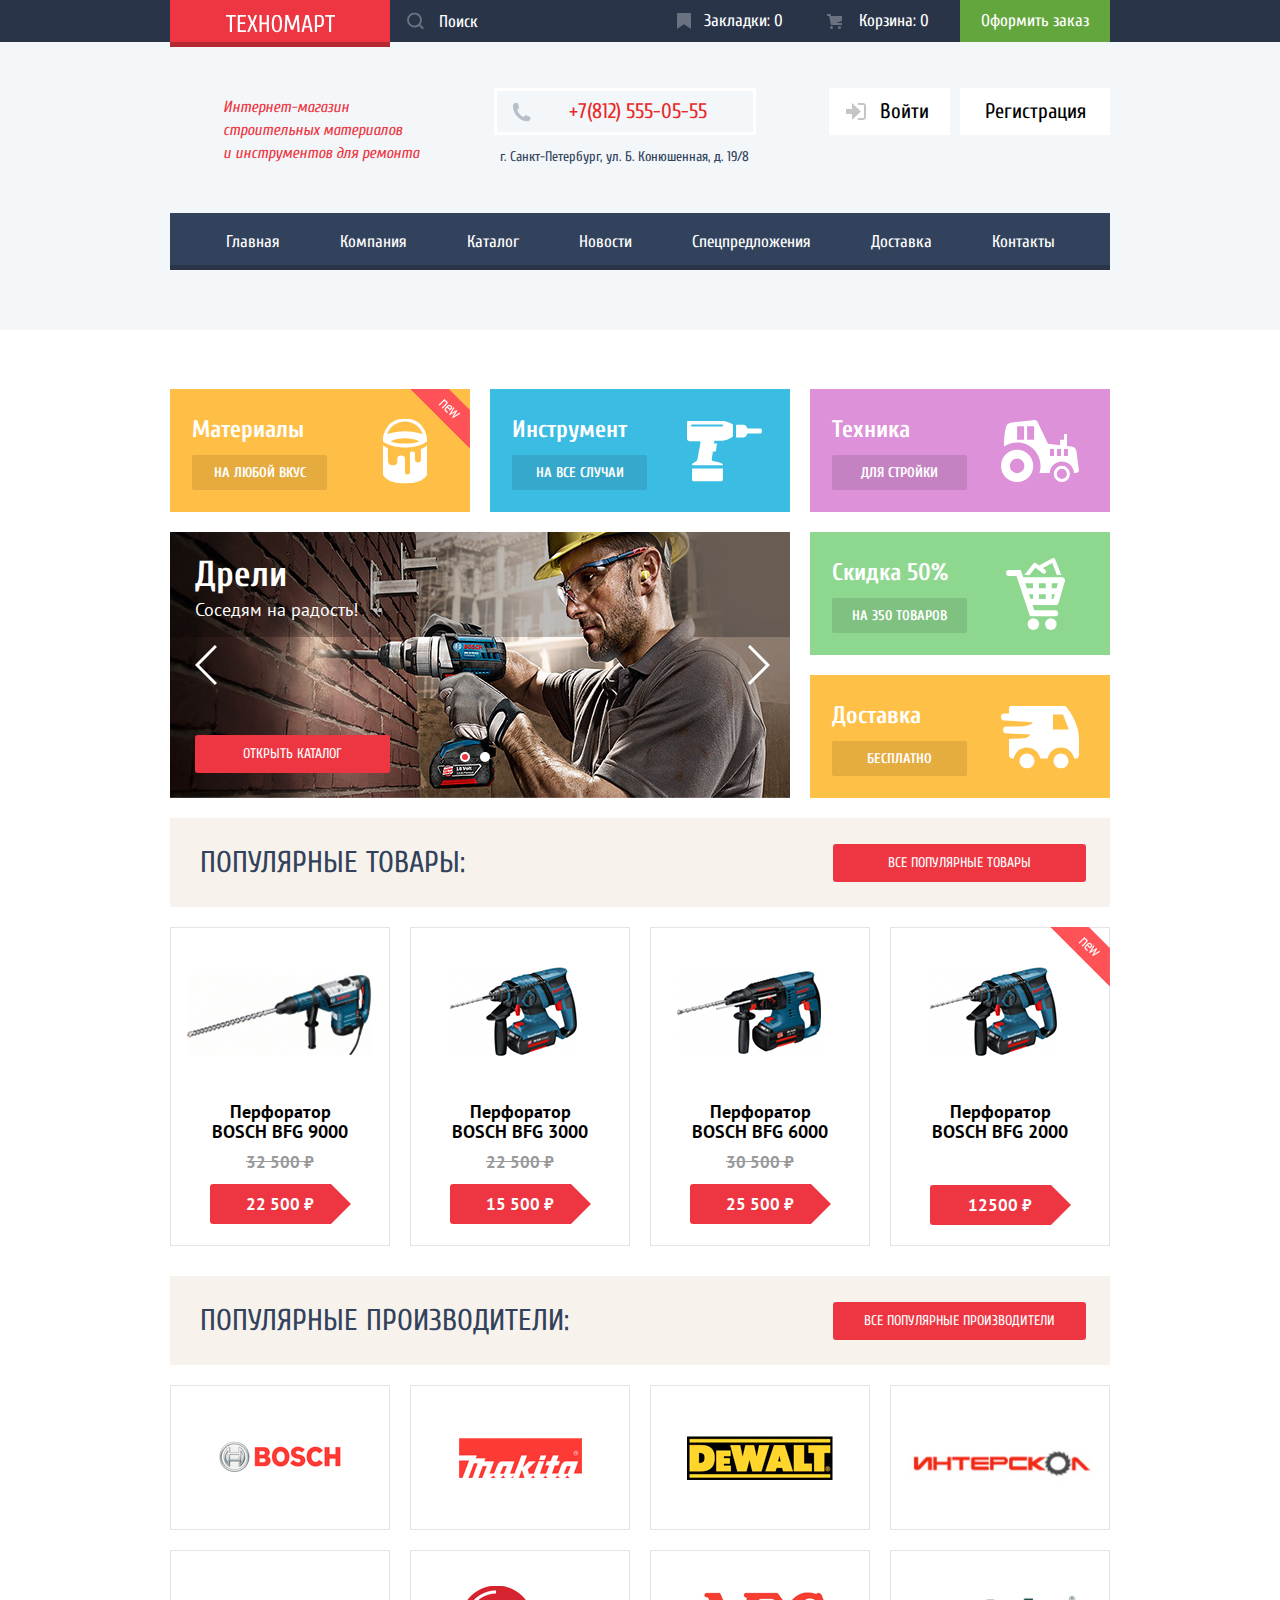
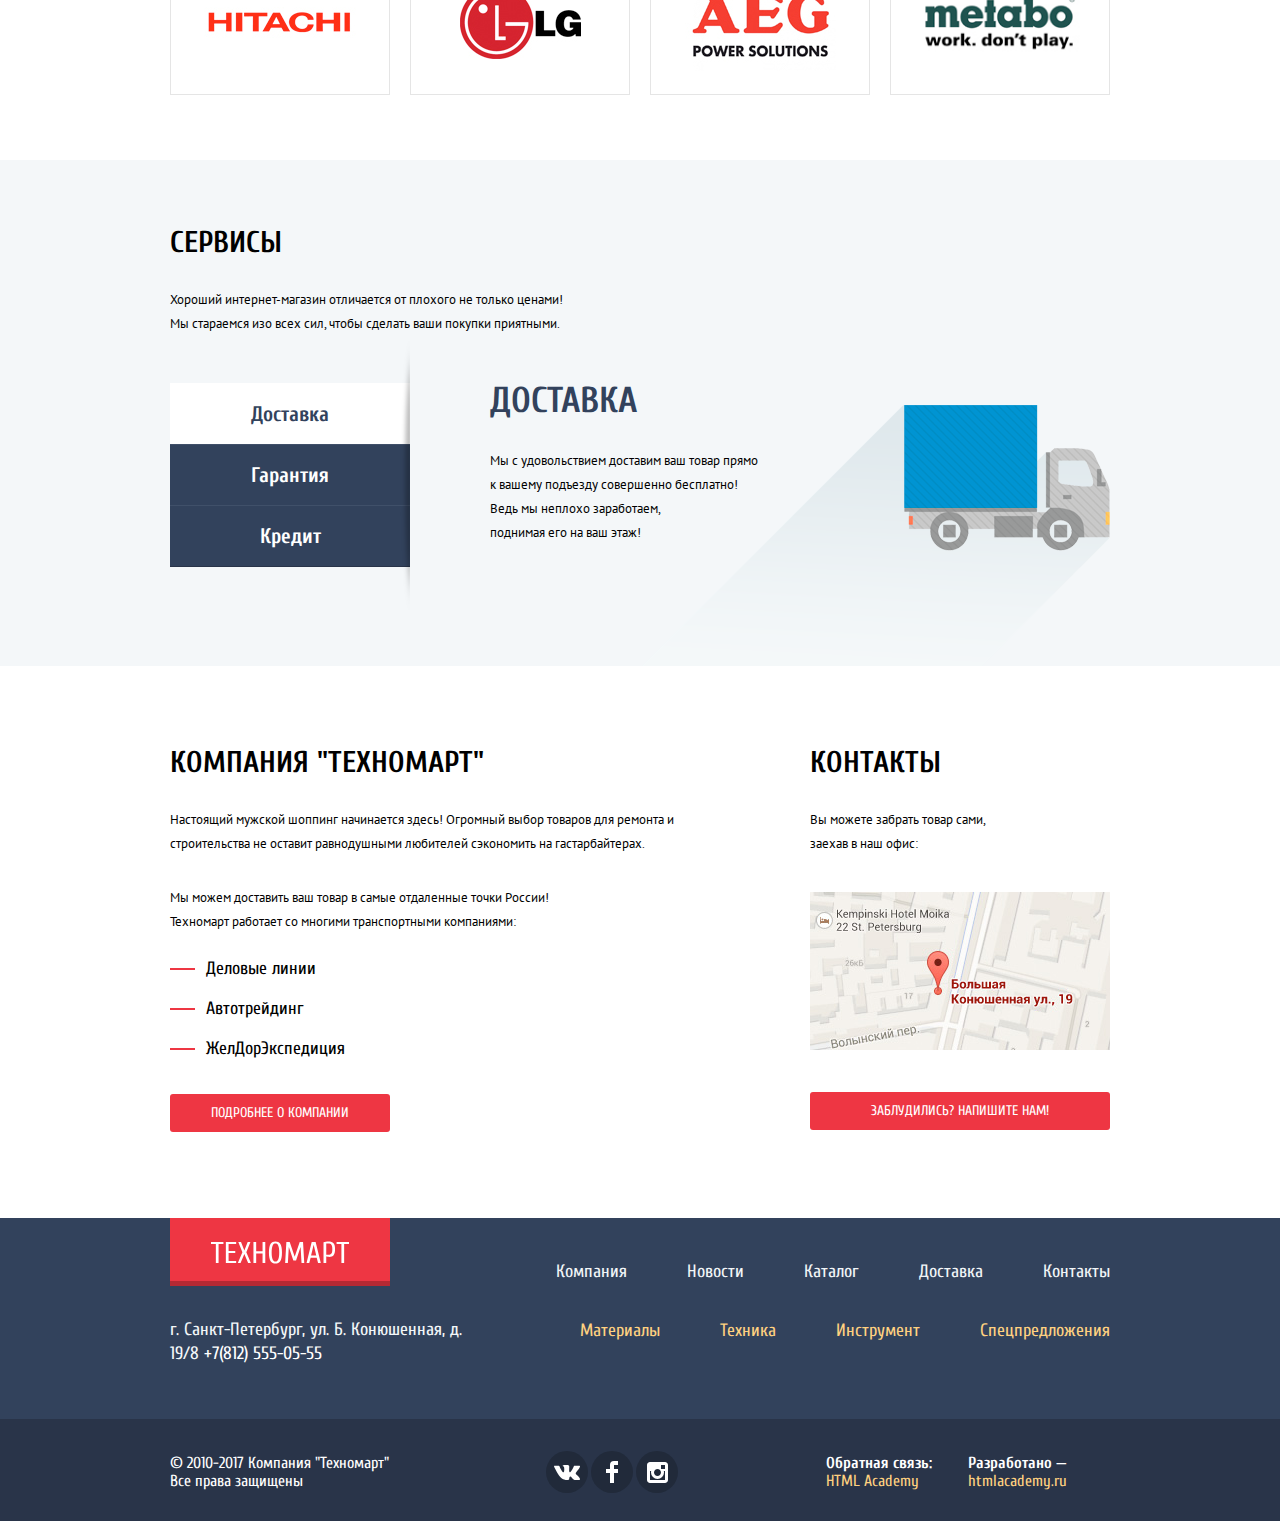
==== index.html @ e12a9c19 "внесены правки" ====
<!DOCTYPE html>
<html lang="ru">

<head>
  <meta charset="utf-8">
  <title>HTML Academy: Техномарт</title>
  <link href="https://fonts.googleapis.com/css?family=Cuprum:400,400i,700&display=swap&subset=cyrillic-ext" rel="stylesheet">
  <link href="https://fonts.googleapis.com/css?family=PT+Sans:400,700&display=swap&subset=latin-ext" rel="stylesheet">
  <link href="css/normalize.css" rel="stylesheet">
  <link href="css/style.css" rel="stylesheet">
</head>

<body>
  <header class="header">
    <!--Верхнее меню с логотипом-->
    <div class="header-menu">
      <div class="container">
        <div class="header-menu-wrapper">
          <a class="header-logo-link" href="index.html">
            <img class="header-logo-img" src="img/logo-technomart.svg" width="109" height="19" alt="Логотип магазина «Техномарт»">
          </a>
          <form class="search" action="https://echo.htmlacademy.ru" method="get">
            <input class="search-input" type="search" name="search" placeholder="Поиск">
            <svg class="search-icon" xmlns="http://www.w3.org/2000/svg" width="17" height="17" viewBox="0 0 17 17">
              <path d="M17 15.586l-3.542-3.542A7.465 7.465 0 0 0 15 7.5 7.5 7.5 0 1 0 7.5 15c1.71 0 3.282-.579 4.544-1.542L15.586 17 17 15.586zM2 7.5C2 4.467 4.467 2 7.5 2 10.532 2 13 4.467 13 7.5c0 3.032-2.468 5.5-5.5 5.5A5.506 5.506 0 0 1 2 7.5z" />
            </svg>
          </form>
          <a class="header-menu-link" href="#">
            <svg class="header-menu-icon-bookmark" xmlns="http://www.w3.org/2000/svg" width="14" height="16" viewBox="0 0 14 16">
              <path d="M14 15c0 .55-.368.741-.818.426l-5.363-3.765c-.45-.315-1.187-.315-1.637 0L.818 15.426C.368 15.741 0 15.55 0 15V1c0-.55.45-1 1-1h12c.55 0 1 .45 1 1v14z" />
            </svg>
            Закладки: 0
          </a>
          <a class="header-menu-link" href="#">
            <svg class="header-menu-icon-cart" xmlns="http://www.w3.org/2000/svg" width="15" height="15" viewBox="0 0 15 15">
              <circle cx="4.5" cy="13.5" r="1.5" />
              <circle cx="12.5" cy="13.5" r="1.5" />
              <path d="M15 2H4.07l-.422-2H0v2h2.031l1.985 9H15V9H9.441L15 6.951z" />
            </svg>
            Корзина: 0
          </a>
          <a class="order" href="#">Оформить заказ</a>
        </div>
      </div>
    </div>
    <div class="container">
      <div class="header-info-wrapper">
        <h1 class="page-title">Интернет-магазин строительных материалов и&nbsp;инструментов для ремонта</h1>
        <div class="header-contacts">
          <h2 class="visually-hidden">Контактная информация</h2>
          <a class="header-contacts-tel" href="tel:+78125550555">+7(812) 555-05-55</a>
          <p>г. Санкт-Петербург, ул. Б. Конюшенная, д. 19/8</p>
        </div>
        <!--Личный кабинет-->
        <section class="user-navigation">
          <h2 class="visually-hidden">Вход в личный кабинет</h2>
          <a class="user-navigation-login" href="#">
            <svg class="user-navigation-icon" xmlns="http://www.w3.org/2000/svg" width="20" height="17" viewBox="0 0 20 17">
              <path d="M14.875 8.5L6 0v6H0v5h6v6z" />
              <path d="M16.986 15.01h-5.027V17h5.027c2.178 0 3.004-1.81 3.029-3.026V3.028C19.99 1.811 19.164 0 16.986 0h-5.027v1.99h5.027c.839 0 .992.681 1.01 1.057v10.904c-.017.376-.171 1.059-1.01 1.059z" />
            </svg>
            Войти
          </a>
          <a class="user-navigation-checkin" href="#">Регистрация</a>
        </section>
      </div>
      <!--Основная навигация по странице-->
      <nav class="main-navigation">
        <ul class="main-navigation-list">
          <li><a href="index.html">Главная</a></li>
          <li><a href="#">Компания</a></li>
          <li><a href="catalog.html">Каталог</a></li>
          <li><a href="#">Новости</a></li>
          <li><a href="#">Спецпредложения</a></li>
          <li><a href="#">Доставка</a></li>
          <li><a href="#">Контакты</a></li>
        </ul>
      </nav>
    </div>
  </header>
  <main>
    <!--Товары и предложения-->
    <div class="container">
      <section class="offers">
        <h2 class="visually-hidden">Товары и предложения</h2>
        <div class="offers-top">
          <ul class="offers-list-top">
            <li class="offers-list-item materials">
              <div class="flag flag-new">новинка</div>
              <p>Материалы</p>
              <a class="offers-button" href="#">на любой вкус</a>
            </li>
            <li class="offers-list-item tools">
              <p>Инструмент</p>
              <a class="offers-button" href="#">на все случаи</a>
            </li>
            <li class="offers-list-item tech">
              <p>Техника</p>
              <a class="offers-button" href="#">для стройки</a>
            </li>
          </ul>
        </div>
        <!--Слайдер-->
        <div class="offers-bottom">
          <div class="slider">
            <div class="slider-controls">
              <i class="slider-control active"></i>
              <i class="slider-control"></i>
            </div>
            <div class="slider-arrows">
              <button class="slider-arrow left">
                <svg xmlns="http://www.w3.org/2000/svg" width="22" height="40" viewBox="0 0 22 40">
                  <path d="M19.83-.035l2.089 2.099L4.13 19.947l17.847 17.939-2.09 2.099L-.048 19.947z" /></svg>
              </button>
              <button class="slider-arrow right">
                <svg xmlns="http://www.w3.org/2000/svg" width="22" height="40" viewBox="0 0 22 40">
                  <path d="M2.098-.035L.009 2.064l17.789 17.883L-.048 37.886l2.089 2.099 19.935-20.038z" /></svg>
              </button>
            </div>
            <ul class="slider-list">
              <li class="slider-item active" id="slide-1">
                <h3 class="slider-title">Дрели</h3>
                <p class="slider-text">Соседям на радость!</p>
                <a class="button-red slider-link" href="catalog.html">Открыть каталог</a>
                <img class="slider-image" src="img/slider1.jpg" width="620" height="266" alt="Изображение дрели">
              </li>
              <li class="slider-item" id="slide-2">
                <h3 class="slider-title">Перфораторы</h3>
                <p class="slider-text">Настоящие мужские игрушки</p>
                <a class="button-red slider-link" href="catalog.html">Открыть каталог</a>
                <img class="slider-image" src="img/slider2.jpg" width="620" height="266" alt="Изображение перфоратора">
              </li>
            </ul>
          </div>
          <!--Конец слайдера-->
          <ul class="offers-list-bottom">
            <li class="offers-list-item sales">
              <p>Скидка 50%</p>
              <a class="offers-button" href="#">на 350 товаров</a>
            </li>
            <li class="offers-list-item delivery">
              <p>Доставка</p>
              <a class="offers-button" href="#">бесплатно</a>
            </li>
          </ul>
        </div>
      </section>
    </div>
    <!--Популярные товары-->
    <div class="container">
      <section class="popular-items">
        <div class="items-title">
          <h2 class="items-title-text">Популярные товары:</h2>
          <a class="button-red items-title-link" href="#">Все популярные товары</a>
        </div>
        <ul class="catalog-list">
          <li class="catalog-item">
            <a href="#">
              <img class="catalog-item-image" src="img/perforator-9000.jpg" width="218" height="170" alt="Перфоратор BOSCH BFG 9000">
            </a>
            <div class="flag">новинка</div>
            <a href="#" class="catalog-link">
              <p class="catalog-category">Перфоратор BOSCH BFG 9000</p>
              <del class="catalog-item-price-old">32 500 ₽</del>
              <ins class="catalog-item-price">22 500 ₽</ins>
            </a>
            <div class="actions">
              <a class="catalog-item-buy" href="#">Купить</a>
              <a class="catalog-item-bookmarks" href="#">В закладки</a>
            </div>
          </li>
          <li class="catalog-item">
            <a href="#">
              <img class="catalog-item-image" src="img/perforator-3000.jpg" width="218" height="170" alt="Перфоратор BOSCH BFG 3000">
            </a>
            <div class="flag">новинка</div>
            <a href="#" class="catalog-link">
              <p class="catalog-category">Перфоратор BOSCH BFG 3000</p>
              <del class="catalog-item-price-old">22 500 ₽</del>
              <ins class="catalog-item-price">15 500 ₽</ins>
            </a>
            <div class="actions">
              <a class="catalog-item-buy" href="#">Купить</a>
              <a class="catalog-item-bookmarks" href="#">В закладки</a>
            </div>
          </li>
          <li class="catalog-item">
            <a href="#">
              <img class="catalog-item-image" src="img/perforator-6000.jpg" width="218" height="170" alt="Перфоратор BOSCH BFG 6000">
            </a>
            <div class="flag">новинка</div>
            <a href="#" class="catalog-link">
              <p class="catalog-category">Перфоратор BOSCH BFG 6000</p>
              <del class="catalog-item-price-old">30 500 ₽</del>
              <ins class="catalog-item-price">25 500 ₽</ins>
            </a>
            <div class="actions">
              <a class="catalog-item-buy" href="#">Купить</a>
              <a class="catalog-item-bookmarks" href="#">В закладки</a>
            </div>
          </li>
          <li class="catalog-item">
            <a href="#">
              <img class="catalog-item-image" src="img/perforator-2000.jpg" width="218" height="170" alt="Перфоратор BOSCH BFG 2000">
            </a>
            <div class="flag flag-new">новинка</div>
            <a href="#" class="catalog-link">
              <p class="catalog-category catalog-category-new">Перфоратор BOSCH BFG 2000</p>
              <p class="catalog-item-price">12500 ₽</p>
            </a>
            <div class="actions">
              <a class="catalog-item-buy" href="#">Купить</a>
              <a class="catalog-item-bookmarks" href="#">В закладки</a>
            </div>
          </li>
        </ul>
      </section>
      <!--Популярные производители-->
      <section class="popular-manufacturer">
        <div class="items-title">
          <h2 class="items-title-text">Популярные производители:</h2>
          <a class="button-red items-title-link" href="#">Все популярные производители</a>
        </div>
        <ul class="popular-manufacturer-list">
          <li class="popular-manufacturer-item">
            <a href="#"><img class="popular-manufacturer-img" src="img/bosch.jpg" alt="BOSCH" width="126" height="37"></a>
          </li>
          <li class="popular-manufacturer-item">
            <a href="#"><img class="popular-manufacturer-img" src="img/makita.jpg" alt="MAKITA" width="123" height="40"></a>
          </li>
          <li class="popular-manufacturer-item">
            <a href="#"><img class="popular-manufacturer-img" src="img/dewalt.jpg" alt="DEWALT" width="146" height="44"></a>
          </li>
          <li class="popular-manufacturer-item">
            <a href="#"><img class="popular-manufacturer-img" src="img/interscol.jpg" alt="ИНТЕРСКОЛ" width="200" height="88"></a>
          </li>
          <li class="popular-manufacturer-item">
            <a href="#"><img class="popular-manufacturer-img" src="img/hitachi.jpg" alt="HITACHI" width="169" height="31"></a>
          </li>
          <li class="popular-manufacturer-item">
            <a href="#"><img class="popular-manufacturer-img" src="img/lg.jpg" alt="LG" width="121" height="73"></a>
          </li>
          <li class="popular-manufacturer-item">
            <a href="#"><img class="popular-manufacturer-img" src="img/aeg.jpg" alt="AEG" width="151" height="96"></a>
          </li>
          <li class="popular-manufacturer-item">
            <a href="#"><img class="popular-manufacturer-img" src="img/metabo.jpg" alt="METABO" width="204" height="69"></a>
          </li>
        </ul>
      </section>
    </div>
    <!--Сервисы-->
    <section class="services">
      <div class="container">
        <h2 class="section-title">Сервисы</h2>
        <p class="section-text">Хороший интернет-магазин отличается от плохого не только ценами! <br>Мы стараемся изо всех сил, чтобы сделать ваши покупки приятными.</p>
        <div class="services-slider">
          <div class="services-controls">
            <button class="services-slider-control active">Доставка</button>
            <button class="services-slider-control">Гарантия</button>
            <button class="services-slider-control">Кредит</button>
          </div>
          <ul class="services-list">
            <li class="services-list-item delivery-list active">
              <h2 class="services-list-title">Доставка</h2>
              <p class="services-list-text">Мы с удовольствием доставим ваш товар прямо к вашему подъезду совершенно бесплатно! Ведь мы неплохо заработаем,<br>поднимая его на ваш этаж!</p>
            </li>
            <li class="services-list-item guarantee">
              <h2 class="services-list-title">Гарантия</h2>
              <p class="services-list-text">Если купленный у нас товар поломается или заискрит, <br>а также в случае пожара, спровоцированного его возгаранием, вы всегда можете быть уверены в нашей гарантии. Мы обменяем сгоревший товар на новый. <br>Дом уж восстановите как-нибудь сами.</p>
            </li>
            <li class="services-list-item credit">
              <h2 class="services-list-title">Кредит</h2>
              <p class="services-list-text">Залезть в долговую яму стало проще! Кредитные консультанты придут вам на помощь.</p>
              <a class="button-red services-link" href="#">Отправить заявку</a>
            </li>
          </ul>
        </div>
      </div>
    </section>
    <!--О Компании-->
    <div class="container">
      <section class="about-company">
        <div class="company">
          <h2 class="section-title">Компания "Техномарт"</h2>
          <p class="section-text">Настоящий мужской шоппинг начинается здесь! Огромный выбор товаров для ремонта и строительства не оставит равнодушными любителей сэкономить на гастарбайтерах.</p>
          <p class="section-text company-text">Мы можем доставить ваш товар в самые отдаленные точки России!
            <br> Техномарт работает со многими транспортными компаниями:</p>
          <ul class="company-partners">
            <li class="company-partners-item">Деловые линии</li>
            <li class="company-partners-item">Автотрейдинг</li>
            <li class="company-partners-item">ЖелДорЭкспедиция</li>
          </ul>
          <a class="button-red" href="#">Подробнее о компании</a>
        </div>
        <div class="contacts">
          <h2 class="section-title">Контакты</h2>
          <p class="section-text contacts-text">Вы можете забрать товар сами, заехав в наш офис:</p>
          <a class="contacts-link"><img class="contacts-link-img" src="img/mini-map.jpg" width="300" height="158" alt="Карта"></a>
          <a class="button-red write-us-link" href="#">Заблудились? Напишите нам!</a>
        </div>
        <!--Модальное окно карты-->
        <div class="modal-map">
          <h2 class="visually-hidden">Как до нас добраться</h2>
          <iframe src="https://www.google.com/maps/embed?pb=!1m18!1m12!1m3!1d1998.603787253323!2d30.3208587156143!3d59.93871648187622!2m3!1f0!2f0!3f0!3m2!1i1024!2i768!4f13.1!3m3!1m2!1s0x4696310fca145cc1%3A0x42b32648d8238007!2z0JHQvtC70YzRiNCw0Y8g0JrQvtC90Y7RiNC10L3QvdCw0Y8g0YPQuy4sIDE5LzgsINCh0LDQvdC60YIt0J_QtdGC0LXRgNCx0YPRgNCzLCAxOTExODY!5e0!3m2!1sru!2sru!4v1571692724189!5m2!1sru!2sru" width="940" height="447" frameborder="0" style="border:0;" allowfullscreen=""></iframe>
          <button class="modal-close" type="button" aria-label="Закрыть"></button>
        </div>
        <!--Модальное окно сообщения-->
        <div class="modal-message">
          <h2 class="visually-hidden">Окно сообщения</h2>
          <form class="modal-message-form" action="https://echo.htmlacademy.ru" method="post">
            <div class="modal-message-top">
              <div>
                <label class="modal-message-label" for="user-name">Ваше имя:</label>
                <input class="modal-message-input" type="text" name="name" id="user-name" placeholder="Имя Фамилия">
              </div>
              <div>
                <label class="modal-message-label" for="user-email">Ваш e-mail:</label>
                <input class="modal-message-input" type="email" name="email" id="user-email" placeholder="email@example.com">
              </div>
            </div>
            <div class="modal-message-bottom">
              <label class="modal-message-label" for="user-letter">Текст письма:</label>
              <textarea class="modal-message-textarea" name="letter" id="user-letter" rows="5" placeholder="В свободной форме"></textarea>
            </div>
            <div class="massege-button">
              <button class="button-red" type="submit">Отправить</button>
            </div>
          </form>
          <button class="modal-close" type="button" aria-label="Закрыть"></button>
        </div>
      </section>
    </div>
  </main>
  <footer class="footer">
    <div class="footer-menu">
      <div class="container">
        <div class="footer-menu-wrapper">
          <div class="footer-menu-column">
            <a class="footer-logo-link" href="index.html">
              <img class="footer-logo-img" src="img/logo-technomart.svg" width="138" height="23" alt="Логотип магазина «Техномарт»">
            </a>
            <p class="footer-contacts">
              г. Санкт-Петербург, ул. Б. Конюшенная, д. 19/8
              <a href="tel:+78125550555">+7(812) 555-05-55</a>
            </p>
          </div>
          <nav class="footer-navigation">
            <ul class="footer-navigation-list">
              <li><a href="#">Компания</a></li>
              <li><a href="#">Новости</a></li>
              <li><a href="catalog.html">Каталог</a></li>
              <li><a href="#">Доставка</a></li>
              <li><a href="#">Контакты</a></li>
            </ul>
            <ul class="footer-navigation-list-yellow">
              <li><a href="#">Материалы</a></li>
              <li><a href="#">Техника</a></li>
              <li><a href="#">Инструмент</a></li>
              <li><a href="#">Спецпредложения</a></li>
            </ul>
          </nav>
        </div>
      </div>
      <div class="footer-info">
        <div class="container">
          <div class="footer-info-wrapper">
            <p class="footer-info-text">
              © 2010-2017 Компания "Техномарт"<br>
              Все права защищены
            </p>
            <div class="footer-social">
              <ul>
                <li>
                  <a class="social-button" href="#"><span class="visually-hidden">Вконтакте</span>
                    <svg xmlns="http://www.w3.org/2000/svg" width="26" height="15" viewBox="0 0 26 15">
                      <path fill="#FFF" d="M16.138 11.51c.956-.309 2.18 2.04 3.483 2.939.978.681 1.727.534 1.727.534l3.473-.05s1.815-.112.957-1.554c-.071-.12-.503-1.069-2.585-3.022-2.177-2.043-1.882-1.712.739-5.244 1.597-2.153 2.236-3.468 2.036-4.028-.192-.539-1.365-.399-1.365-.399L20.69.713c-.381.001-.704.119-.851.515-.003.004-.621 1.666-1.445 3.079-1.741 2.989-2.436 3.148-2.724 2.961-.661-.433-.494-1.737-.494-2.664 0-2.897.432-4.105-.846-4.417-.427-.104-.739-.172-1.828-.182-1.392-.021-2.574 0-3.244.329-.445.223-.786.712-.579.74.26.035.843.16 1.155.586.401.552.389 1.789.389 1.789s.229 3.411-.54 3.834c-.528.29-1.25-.302-2.803-3.016-.793-1.388-1.392-2.922-1.392-2.922s-.116-.285-.326-.441c-.25-.185-.6-.244-.6-.244L.848.684S.29.7.085.946c-.182.218-.015.668-.015.668s2.909 6.881 6.203 10.347c3.02 3.182 6.452 2.971 6.452 2.971h1.555s.469-.054.709-.312c.224-.24.214-.691.214-.691s-.031-2.109.935-2.419z" /></svg>
                  </a>
                </li>
                <li>
                  <a class="social-button" href="#"><span class="visually-hidden">Фейсбук</span>
                    <svg xmlns="http://www.w3.org/2000/svg" width="12" height="22" viewBox="0 0 12 22">
                      <path fill="#FFF" d="M12 4V0H8a4 4 0 0 0-4 4v4H0v4h4v10h4V12h4V8H8V4h4z" /></svg>
                  </a>
                </li>
                <li>
                  <a class="social-button" href="#"><span class="visually-hidden">Инстаграм</span>
                    <svg xmlns="http://www.w3.org/2000/svg" width="21" height="21" viewBox="0 0 21 21">
                      <path fill="#FFF" d="M18 0H3C1.35 0 0 1.35 0 3v15c0 1.65 1.35 3 3 3h15c1.65 0 3-1.35 3-3V3c0-1.65-1.35-3-3-3zm-7.5 7c1.93 0 3.5 1.57 3.5 3.5S12.43 14 10.5 14 7 12.43 7 10.5 8.57 7 10.5 7zM18 18H3V9h1.181A6.504 6.504 0 0 0 4 10.5a6.5 6.5 0 1 0 13 0 6.45 6.45 0 0 0-.181-1.5H18v9zm0-11h-4V3h4v4z" /></svg>
                  </a>
                </li>
              </ul>
            </div>
            <div class="footer-copyright-wrapper">
              <p class="footer-copyright">
                <b>Обратная связь:</b>
                <a class="footer-copyright-link" href="mailto:mail@htmlacademy.ru">HTML&nbsp;Academy</a>
              </p>
              <p class="footer-copyright">
                <b>Разработано —</b>
                <a class="footer-copyright-link" href="https://htmlacademy.ru/intensive/htmlcss">htmlacademy.ru</a>
              </p>
            </div>
          </div>
        </div>
      </div>
    </div>
  </footer>
</body>

</html>
<script type="text/javascript">
var link = document.querySelector(".write-us-link");

var popup = document.querySelector(".modal-message");
var close = popup.querySelector(".modal-close");
var name = popup.querySelector("[name=name]");
var form = popup.querySelector("form");
var email = popup.querySelector("[name=email]");


link.addEventListener("click", function(evt) {
  evt.preventDefault();
  popup.classList.add("modal-show");
  name.focus();
});

close.addEventListener("click", function(evt) {
  evt.preventDefault();
  popup.classList.remove("modal-show");
});

form.addEventListener("submit", function(evt) {
  if (!name.value || !email.value) {
    evt.preventDefault();
    console.log("Нужно ввести логин и пароль");
  } else {
    if (isStorageSupport) {
      localStorage.setItem("name", name.value);
    }
  }
});

window.addEventListener("keydown", function(evt) {
  if (evt.keyCode === 27) {
    evt.preventDefault();
    if (popup.classList.contains("modal-show")) {
      popup.classList.remove("modal-show");
    }
  }
});












var mapLink = document.querySelector(".contacts-link");

var mapPopup = document.querySelector(".modal-map");
var mapClose = mapPopup.querySelector(".modal-close");

mapLink.addEventListener("click", function(evt) {
  evt.preventDefault();
  mapPopup.classList.add("modal-show");
});

mapClose.addEventListener("click", function(evt) {
  evt.preventDefault();
  mapPopup.classList.remove("modal-show");
});

window.addEventListener("keydown", function(evt) {
  if (evt.keyCode === 27) {
    evt.preventDefault();
    if (mapPopup.classList.contains("modal-show")) {
      mapPopup.classList.remove("modal-show");
    }
  }
});

</script>
---- css/style.css ----
*,
  *::before,
  *::after {
    box-sizing: inherit;
  }

  html {
    box-sizing: border-box;
  }

  body {
    font-family: 'Cuprum', Arial, sans-serif;
    font-size: 13px;
    font-weight: 400;
    line-height: 24px;

    min-width: 1200px;
    min-height: 100vh;
    padding: 0;

    text-align: left;
    text-transform: none;

    color: #000;
    background-color: #fff;
  }

  a {
    text-decoration: none;

    color: #fff;
  }

  img {
    max-width: 100%;
    height: auto;
  }

  .visually-hidden {
    position: absolute;

    overflow: hidden;
    clip: rect(0 0 0 0);

    width: 1px;
    height: 1px;
    margin: -1px;
    padding: 0;

    border: 0;
  }

  .button-red {
    font-family: 'Cuprum', Arial, sans-serif;
    font-size: 14px;
    line-height: 18px;

    display: flex;
    align-items: center;
    justify-content: center;

    width: 100%;
    min-height: 38px;
    padding-right: 20px;
    padding-left: 20px;

    cursor: pointer;
    transition-timing-function: linear;
    transition-duration: .2s;
    transition-property: background-color;
    text-align: center;
    vertical-align: middle;
    text-transform: uppercase;

    color: #fff;
    border: none;
    border-radius: 3px;
    background-color: #ee3643;
  }

  .button-red:hover,
  .button-red:focus {
    background-color: #ca2c37;
  }

  .button-red:active {
    background-color: #ba2732;
  }

  .container {
    width: 940px;
    margin: 0 auto;
    padding: 0;
  }

  .header {
    min-height: 320px;
    padding-bottom: 60px;

    background-color: #f4f7f9;
  }


  .header-menu {
    font-size: 17px;
    line-height: 18px;

    height: 42px;

    color: #fff;
    background-color: #293449;
  }

  .header-menu,
  .user-navigation,
  .main-navigation-list,
  .company-partners,
  .footer-navigation-list,
  .footer-navigation-list-yellow,
  .offers-list,
  .slider-item,
  .popular-manufacturer-item,
  .services-list-item {
    list-style: none;
  }

  .header-menu-wrapper {
    display: flex;
    align-items: flex-start;
  }

  .flag {
    position: absolute;
    z-index: 2;
    top: 0;
    right: 0;

    overflow: hidden;

    width: 60px;
    height: 60px;

    text-indent: -1000px;
  }

  /* Cтили для логотипа в шапке */

  .header-logo-link {
    display: flex;
    align-items: center;
    justify-content: center;

    width: 220px;
    height: 47px;

    transition-timing-function: linear;
    transition-duration: .2s;
    transition-property: background-color, box-shadow;

    background-color: #ee3643;
    box-shadow: inset 0 -5px 0 0 rgba(0, 0, 0, .24);
  }

  .header-logo-link:hover,
  .header-logo-link:focus {
    background-color: #ca2c37;
  }

  .header-logo-link:active {
    background-color: #ba2732;
  }

  .header-logo-img {
    width: 109px;
    height: 19px;
  }

  /* Cтили для поиска в шапке */

  .search {
    position: relative;

    display: flex;

    width: 270px;
    height: 42px;
  }

  .search-input {
    font-family: 'Cuprum', Arial, sans-serif;
    font-size: 17px;
    font-weight: 400;
    line-height: 18px;

    width: 100%;
    height: 100%;
    padding-left: 49px;

    transition: background-color .2s linear;
    text-align: left;

    color: #fff;
    border: none;
    outline: none;
    background-color: #293449;
  }

  .search-input::-webkit-input-placeholder {
    color: #fff;
  }

  .search-input::-moz-placeholder {
    color: #fff;
  }

  .search-input:-ms-input-placeholder {
    color: #fff;
  }

  .search-input:hover {
    background-color: #212a3a;
  }

  .search-input:focus {
    color: #000;
    background-color: #fff;
  }

  .search-icon {
    position: absolute;
    top: 50%;
    left: 17px;

    width: 17px;
    height: 17px;

    transition-timing-function: linear;
    transition-duration: .2s;
    transition-property: fill, opacity;
    transform: translateY(-50%);
    pointer-events: none;

    opacity: .3;

    fill: #fff;
  }

  .search-input:hover+.search-icon {
    opacity: 1;
  }

  .search-input:focus+.search-icon {
    opacity: 1;

    fill: #ee3643;
  }


  /* Cтили для кнопок "Закладки" и "Корзина" в шапке */

  .header-menu-link {
    font-size: 17px;
    line-height: 18px;

    display: flex;
    align-items: center;

    width: 150px;
    height: 42px;
    padding-right: 17px;
    padding-left: 17px;

    transition-timing-function: linear;
    transition-duration: .2s;
    transition-property: background-color, color;

    color: #fff;
    background-color: #293449;
  }

  .header-menu-link:hover,
  .header-menu-link:focus {
    background-color: #212a3a;
  }

  .header-menu-link:active {
    color: rgba(255, 255, 255, .6);
    background-color: #161d29;
  }

  .header-menu-link.active {
    background-color: #ee3643;
  }

  .header-menu-icon-bookmark {
    width: 14px;
    height: 16px;
    margin-right: 13px;
  }

  .header-menu-icon-cart {
    width: 15px;
    height: 15px;
    margin-right: 17px;
  }

  .header-menu-link svg {
    transition-timing-function: linear;
    transition-duration: .2s;
    transition-property: fill, opacity;

    opacity: .3;

    fill: #fff;
  }

  .header-menu-link:hover svg,
  .header-menu-link:focus svg {
    opacity: 1;
  }

  .header-menu-link:active svg {
    opacity: .5;
  }


  /* Cтили для кнопки "Оформить заказ" в шапке */

  .order {
    display: flex;
    align-items: center;
    justify-content: center;

    width: 150px;
    height: 42px;

    transition-timing-function: linear;
    transition-duration: .2s;
    transition-property: background-color;

    background-color: #63a63e;
  }

  .order:hover,
  .order:focus {
    background-color: #5fbb2d;
  }

  .order:active {
    color: rgba(255, 255, 255, .5);
    background-color: #518534;
  }


  /* Cтили для контактов компании в шапке */

  .header-info-wrapper {
    display: flex;
    align-items: flex-start;
    justify-content: space-between;

    width: 940px;
    padding-top: 46px;
    padding-bottom: 44px;
  }

  .page-title {
    font-size: 16px;
    font-weight: normal;
    font-style: italic;
    line-height: 23px;

    width: 250px;
    margin: 0;
    padding-top: 8px;
    padding-left: 53px;

    color: #ee3643;
  }

  .header-contacts {
    display: flex;
    flex-direction: column;
  }

  .header-contacts-tel {
    font-size: 21px;
    line-height: 21px;

    position: relative;

    margin: 0;
    padding-top: 10px;
    padding-right: 46px;
    padding-bottom: 10px;
    padding-left: 72px;

    color: #e9292a;
    border: 3px solid #fff;
  }


  .header-contacts-tel::before {
    position: absolute;
    top: 50%;
    left: 15px;

    width: 19px;
    height: 19px;

    content: '';
    transform: translateY(-50%);

    background-image: url('../img/icon-phone.svg');
    background-repeat: no-repeat;
    background-position: 0 0;
  }

  .header-contacts p {
    font-size: 14px;

    margin: 0;
    padding-top: 10px;

    text-align: center;

    color: #32425c;
  }

  /* Cтили для личного кабинета */

  .user-navigation {
    display: flex;
    align-items: flex-start;
    justify-content: space-between;

    width: 281px;
    height: 47px;
  }


  .user-navigation-login,
  .user-navigation-checkin {
    font-size: 21px;
    line-height: 21px;

    height: 47px;

    transition-timing-function: linear;
    transition-duration: .2s;
    transition-property: background-color, color;

    color: #000;
    background-color: #fff;
  }

  .user-navigation-login {
    display: flex;
    align-items: center;

    width: 121px;
    margin-right: 10px;
    padding-right: 17px;
    padding-left: 17px;

    transition-timing-function: linear;
    transition-duration: .2s;
    transition-property: color;
  }

  .user-navigation-login:hover,
  .user-navigation-checkin:hover,
  .user-navigation-login:focus,
  .user-navigation-checkin:focus {
    color: #ee3643;
  }

  .user-navigation-login:active,
  .user-navigation-checkin:active {
    color: rgba(0, 0, 0, .3);
  }

  .user-navigation-icon {
    width: 20px;
    height: 17px;
    margin-right: 14px;
  }

  .user-navigation-checkin {
    display: flex;
    align-items: center;
    justify-content: center;

    width: 150px;
  }

  .user-navigation-login svg {
    transition-timing-function: linear;
    transition-duration: .2s;
    transition-property: fill;

    fill: #c5c5c5;
  }


  .user-navigation-login:hover svg,
  .user-navigation-login:focus svg {
    fill: #32425c;
  }

  .user-navigation-login:active svg {
    fill: #c5c5c5;
  }


  .catalog-user-navigation {
    display: flex;
    flex-direction: column;

    width: 300px;
  }

  .user-navigation-wrapper {
    display: flex;

    margin-bottom: 10px;
  }

  .user-navigation-profile {
    font-size: 21px;
    line-height: 21px;

    display: flex;
    align-items: center;
    flex-grow: 1;

    min-height: 45px;
    padding: 14px;

    transition-timing-function: linear;
    transition-duration: .2s;
    transition-property: color;

    color: #000;
    background-color: #fff;
  }

  .user-navigation-profile:hover,
  .user-navigation-profile:focus {
    color: #ee3643;
  }

  .user-navigation-profile:active {
    color: rgba(0, 0, 0, .3);
  }

  .catalog-user-icon {
    width: 20px;
    height: 18px;
    margin-right: 14px;
  }

  .user-navigation-profile svg {
    transition-timing-function: linear;
    transition-duration: .2s;
    transition-property: fill;

    fill: #c5c5c5;
  }

  .user-navigation-profile:hover svg,
  .user-navigation-profile:focus svg {
    fill: #32425c;
  }

  .user-navigation-profile:active svg {
    fill: #c5c5c5;
  }

  .user-navigation-exit {
    display: flex;
    align-items: center;
    flex-shrink: 0;
    justify-content: center;

    width: 40px;
    min-height: 45px;

    background-color: #fff;
  }

  .catalog-exit-icon {
    width: 20px;
    height: 17px;
  }

  .user-navigation-exit svg {
    transition-timing-function: linear;
    transition-duration: .2s;
    transition-property: fill;

    fill: #c5c5c5;
  }

  .user-navigation-exit:hover svg,
  .user-navigation-exit:focus svg {
    fill: #32425c;
  }

  .user-navigation-exit:active svg {
    fill: #c5c5c5;
  }

  .navigation-links {
    position: relative;

    display: flex;
    align-items: flex-start;

    padding-left: 18px;
  }

  .user-navigation-link {
    font-size: 16px;
    line-height: 18px;

    position: relative;

    margin-right: 32px;

    transition-timing-function: linear;
    transition-duration: .2s;
    transition-property: color;
    text-decoration: underline;

    color: #32425c;
  }

  .user-navigation-link:last-child {
    margin-right: 0;
  }

  .user-navigation-link:hover,
  .user-navigation-link:focus {
    color: #ee3643;
  }

  .user-navigation-link:active {
    color: rgba(50, 66, 92, .3);
  }



  .user-navigation-link::after {
    position: absolute;
    top: 50%;
    right: -18px;

    width: 4px;
    height: 5px;

    content: '';
    transform: translateY(-50%);

    border-radius: 50%;
    background-color: #32425c;
  }

  .user-navigation-link:last-child::after {
    display: none;
  }


  /* Cтили для основной навигации по сайту */

  .main-navigation {
    background-color: #32425c;
    box-shadow: inset 0 -5px 0 0 #293449;
  }

  .main-navigation-list {
    font-size: 17px;
    line-height: 17px;

    display: flex;
    flex-wrap: wrap;
    justify-content: center;

    width: 940px;
    margin: 0;
    padding: 0;

    color: #fff;
  }

  .main-navigation-list a {
    display: block;

    padding: 20px 30px;

    transition-timing-function: linear;
    transition-duration: .2s;
    transition-property: background-color;
    vertical-align: middle;
  }

  .main-navigation-list a:hover,
  .main-navigation-list a:focus {
    background-color: #293449;
  }

  .main-navigation-list a:active {
    color: rgb(255, 255, 255, .5);
    background-color: #293449;
  }


  /*Стили раздела "Предложения"*/

  .offers {
    margin-bottom: 10px;
    padding-top: 59px;
  }

  .offers-top {
    margin-bottom: 20px;
  }

  .offers-list-top {
    display: flex;
    flex-wrap: wrap;

    margin: 0;
    margin: -10px;
    padding: 0;
  }

  .offers-list-item {
    font-size: 24px;
    font-weight: bold;
    line-height: 30px;

    position: relative;

    display: flex;
    flex-direction: column;
    justify-content: space-between;

    width: 300px;
    height: 123px;
    margin: 10px;
    padding-top: 26px;
    padding-right: 120px;
    padding-bottom: 22px;
    padding-left: 22px;

    color: #fff;
  }

  .offers-list-item:after {
    position: absolute;
    top: 50%;

    content: '';
    transform: translateY(-50%);

    background-repeat: no-repeat;
    background-position: 0 0;
  }

  .offers-list-item .flag {
    top: 0;
    right: 0;
  }

  .offers-list-item .flag-new {
    background: url('../img/new-flag.png') no-repeat 0 0;
  }

  .materials {
    background-color: #ffbf47;
  }


  .materials::after {
    right: 43px;

    width: 44px;
    height: 65px;

    background-image: url('../img/icon-1.svg');
  }


  .tools {
    background-color: #3bbce3;
  }

  .tools::after {
    right: 28px;

    width: 75px;
    height: 61px;

    background-image: url('../img/icon-2.svg');
  }


  .tech {
    background-color: #dc91d8;
  }

  .tech::after {
    right: 31px;

    width: 78px;
    height: 62px;

    background-image: url('../img/icon-3.svg');
  }

  .offers-list-bottom {
    display: flex;
    flex-direction: column;

    margin: -10px;
    padding: 0;
  }

  .offers-bottom {
    display: flex;
    justify-content: space-between;
  }

  /* Cлайдер */


  .slider {
    position: relative;

    margin-right: 20px;
  }

  .slider-controls {
    position: absolute;
    z-index: 1;
    bottom: 36px;
    left: 50%;

    display: flex;
    align-items: center;

    margin: -5px;

    transform: translateX(-50%);
  }


  .slider-control {
    position: relative;

    width: 10px;
    height: 10px;
    margin: 5px;

    cursor: pointer;

    border-radius: 50%;
    background-color: #fff;
  }


  .slider-controls .active::before {
    position: absolute;
    z-index: 1;
    top: 50%;
    left: 50%;

    width: 6px;
    height: 6px;

    content: '';
    transform: translate(-50%, -50%);

    border-radius: 50%;
    background-color: #ee3643;
  }


  .slider-arrows {
    position: absolute;
    z-index: 1;
    top: 50%;
    right: 20px;
    left: 25px;

    display: flex;
    align-items: center;
    justify-content: space-between;

    transform: translateY(-50%);
  }

  .slider-arrow {
    width: 22px;
    height: 40px;
    margin: 0;
    padding: 0;

    cursor: pointer;
    transition-timing-function: linear;
    transition-duration: .2s;
    transition-property: color;

    color: #fff;
    border: none;
    background: transparent;
  }

  .slider-arrow:hover,
  .slider-arrow:focus {
    color: #ee3643;
  }

  .slider-arrow svg {
    fill: currentColor;
  }

  .slider-arrow:hover svg,
  .slider-arrow:focus svg {
    fill: currentColor;
  }

  .slider-list {
    width: 620px;
    height: 266px;
    margin: 0;
    padding: 0;

    list-style: none;
  }

  .slider-item {
    position: relative;

    display: none;
    flex-direction: column;

    width: 100%;
    height: 100%;
    padding: 25px 25px;
  }

  .slider-item.active {
    display: flex;
  }

  .slider-title {
    font-size: 36px;
    font-weight: 700;
    line-height: 36px;

    position: relative;
    z-index: 1;

    margin: 0;
    margin-bottom: 5px;

    color: #fff;
  }

  .slider-text {
    font-family: 'PT Sans', Arial, sans-serif;
    font-size: 18px;

    position: relative;
    z-index: 1;

    margin: 0;

    color: #fff;
  }


  .slider-image {
    position: absolute;
    z-index: 0;
    top: 0;
    left: 0;

    width: 100%;
    height: 100%;
  }

  .slider-link {
    z-index: 1;

    width: 195px;
    margin-top: auto;
  }

  .sales {
    background-color: #8ed78f;
  }

  .sales::after {
    right: 45px;

    width: 59px;
    height: 72px;

    background-image: url('../img/icon-4.svg');
  }


  .delivery {
    background-color: #ffc047;
  }

  .delivery::after {
    right: 31px;

    width: 78px;
    height: 63px;

    background-image: url('../img/icon-5.svg');
  }

  .offers-list-item p {
    margin: 0;
    margin-bottom: 10px;
  }

  .offers-button {
    font-size: 14px;
    line-height: 18px;

    display: flex;
    align-items: center;
    justify-content: center;

    width: 135px;
    height: 38px;

    transition-timing-function: linear;
    transition-duration: .2s;
    transition-property: background-color;
    text-align: center;
    text-transform: uppercase;

    border-radius: 2px;
    background-color: rgba(0, 0, 0, .1);
  }

  .offers-button:hover,
  .offers-button:focus {
    background-color: rgba(0, 0, 0, .2);
  }

  .offers-button:active {
    background-color: rgba(0, 0, 0, .3);
  }


  /* Cтили раздела о компании */

  .about-company {
    position: relative;

    display: flex;
    justify-content: space-between;

    padding-top: 82px;
    padding-bottom: 86px;
  }


  .company {
    display: flex;
    flex-direction: column;

    width: 519px;
  }

  .contacts {
    display: flex;
    flex-direction: column;

    width: 300px;
  }


  .section-title {
    font-size: 30px;
    line-height: 30px;

    margin: 0;
    margin-bottom: 30px;

    text-transform: uppercase;
  }

  .section-text {
    font-family: 'PT Sans', Arial, sans-serif;

    margin: 0;
  }

  .section-text+.section-text {
    margin-top: 30px;
  }

  .company-text {
    margin-bottom: 25px;
  }

  .contacts-text {
    margin-bottom: 36px;
  }

  .contacts .section-text {
    max-width: 179px;
  }

  .company-partners {
    font-size: 18px;
    line-height: 20px;

    width: 386px;
    margin: 0;
    margin-bottom: 35px;
    padding: 0;
  }

  .company-partners-item {
    position: relative;

    padding-left: 36px;
  }

  .company-partners-item+.company-partners-item {
    margin-top: 20px;
  }

  .company-partners-item::before {
    position: absolute;
    top: 50%;
    left: 0;

    width: 25px;
    height: 2px;

    content: '';
    transform: translateY(-50%);

    background-color: #ee3643;
  }

  .contacts-link {
    margin-bottom: 42px;

    cursor: pointer;
  }

  .contacts-link-img {
    display: block;

    width: 300px;
    height: 158px;
  }

  .company .button-red {
    width: 220px;
  }

  .contacts .button-red {
    width: 100%;
  }

  .modal-map {
    position: absolute;
    z-index: 10;
    top: 33px;
    left: 50%;

    display: none;
    display: none;

    width: 940px;
    height: 446px;

    transform: translateX(-50%);

    border-radius: 3px;
    background-color: #565656;
    box-shadow: 0 0 15px 2px rgba(47, 42, 43, .5);
  }

  .modal-close {
    position: absolute;
    top: 9px;
    right: 9px;

    width: 21px;
    height: 21px;

    cursor: pointer;

    border: none;
    outline: none;
    background-color: transparent;
    background-image: url('../img/icon-close.svg');
    background-repeat: no-repeat;
    background-position: 0 0;
  }


  .modal-message {
    position: fixed;
    z-index: 10;
    top: 50%;
    left: 50%;

    display: none;

    width: 620px;
    height: 430px;

    transform: translate(-50%, -50%);

    background-color: #fff;
    box-shadow: 0 20px 40px 0 rgba(0, 0, 0, .75);
  }

  .modal-message::before {
    position: absolute;
    top: 0;

    width: 100%;
    height: 7px;

    content: '';

    background-color: #ff5257;
  }


  .modal-message-form {
    display: flex;
    flex-direction: column;

    padding-top: 51px;
  }

  .modal-message-top {
    display: flex;
    justify-content: space-between;

    margin-bottom: 20px;
    padding: 0 80px;
  }

  .modal-message-label {
    font-size: 18px;
    line-height: 18px;

    display: block;

    margin-bottom: 13px;
  }


  .modal-message-input,
  .modal-message-textarea {
    font-family: 'PT Sans', Arial, sans-serif;
    font-size: 13px;
    line-height: 18px;

    padding: 10px 16px;

    transition-timing-function: linear;
    transition-duration: .2s;
    transition-property: border;

    color: #a9a9a9;
    border: 2px solid #d7dcde;
    border-radius: 3px;
    outline: none;
  }

  .modal-message-input {
    width: 220px;
    height: 38px;
  }

  .modal-message-bottom {
    padding: 0 80px;
    padding-bottom: 30px;
  }

  .modal-message-input:hover,
  .modal-message-textarea:hover {
    border: 2px solid #b5b5b5;
  }

  .modal-message-input:focus,
  .modal-message-textarea:focus {
    border: 2px solid #ee3643;
  }


  .modal-message-textarea {
    width: 460px;
    min-height: 114px;

    resize: none;

    border: 2px solid #d7dcde;
    border-radius: 3px;
  }


  .massege-button {
    display: flex;
    align-items: center;

    width: 100%;
    height: 112px;
    padding: 0 80px;

    background-color: #f4f4f4;
  }


  .modal-cart {
    position: absolute;
    z-index: 10;
    top: 411px;
    left: 50%;

    display: none;

    width: 620px;
    height: 282px;

    transform: translateX(-50%);

    background-color: #fff;
    box-shadow: 0 20px 40px 0 rgba(41, 52, 73, .75);
  }

  .modal-cart::before {
    position: absolute;
    top: 0;

    width: 100%;
    height: 7px;

    content: '';

    background-color: #ff5257;
  }

  .modal-cart-title {
    font-size: 30px;
    line-height: 30px;

    position: relative;

    margin-top: 70px;
    margin-bottom: 70px;
    margin-left: 179px;
  }

  .modal-cart-title::before {
    position: absolute;
    top: 50%;
    left: -98px;

    width: 66px;
    height: 66px;

    content: '';
    transform: translateY(-50%);

    background-image: url('../img/icon-mark.svg');
  }

  .modal-cart-buttons {
    display: flex;
    justify-content: space-between;

    padding: 37px 80px;

    background-color: #f1f1f1;
  }


  .modal-cart-checkout,
  .modal-cart-continue {
    width: 220px;
  }

  .modal-cart-buttons .modal-cart-continue {
    cursor: pointer;
    transition-property: border;

    color: #000;
    border: 1px solid #fff;
    outline: none;
    background-color: #fff;
  }

  .modal-cart-buttons .modal-cart-continue:hover,
  .modal-cart-buttons .modal-cart-continue:focus {
    border: 1px solid #ee3643;
  }

  .modal-cart-buttons .modal-cart-continue:active {
    color: rgba(50, 66, 92, .3);
    border: 1px solid #32425c;
  }

  .modal-show {
    display: block;
  }

  /* Cтили для футера */

  .footer-menu {
    font-size: 18px;
    line-height: 24px;

    color: #f3f7f9;
    background-color: #32425c;
  }

  .footer-menu-wrapper {
    display: flex;
    justify-content: space-between;

    padding-bottom: 53px;
  }

  .footer-menu-column {
    display: flex;
    flex-direction: column;
  }

  .footer-contacts {
    width: 325px;
    margin: 0;
    margin-right: 20px;
  }

  /* Cтили для логотипа в футере */


  .footer-logo-link {
    display: flex;
    align-items: center;
    justify-content: center;

    width: 220px;
    height: 68px;
    margin-bottom: 32px;

    transition-timing-function: linear;
    transition-duration: .2s;
    transition-property: background-color, box-shadow;

    background-color: #ee3643;
    box-shadow: inset 0 -5px 0 0 rgba(0, 0, 0, .24);
  }

  .footer-logo-link:hover,
  .footer-logo-link:focus {
    background-color: #ca2c37;
  }

  .footer-logo-link:active {
    background-color: #ba2732;
  }

  .footer-logo-img {
    width: 138px;
    height: 23px;
  }

  /* Cтили для навигации в футере */

  .footer-navigation {
    display: flex;
    flex-direction: column;
    justify-content: flex-start;

    width: 482px;
  }


  .footer-navigation-list {
    display: flex;
    justify-content: flex-end;

    margin: 0;
    margin-bottom: 35px;
    padding: 0;
    padding-top: 42px;
  }


  .footer-navigation-list li {
    margin-left: 60px;
  }

  .footer-navigation-list a {
    text-decoration: none;

    color: #f1f5f7;
  }

  .footer-navigation-list-yellow {
    display: flex;
    justify-content: flex-end;

    margin: 0;
    padding: 0;
  }

  .footer-navigation-list-yellow li {
    margin-left: 60px;
  }

  .footer-navigation-list-yellow a {
    color: #ffd180;
  }

  .footer-navigation-list a:hover,
  .footer-navigation-list a:focus,
  .footer-navigation-list-yellow a:hover,
  .footer-navigation-list-yellow a:focus {
    text-decoration: underline;
  }

  .footer-navigation-list a:active {
    text-decoration: none;

    color: rgba(241, 245, 247, .5);
  }

  .footer-navigation-list-yellow a:active {
    text-decoration: none;

    color: rgba(255, 209, 128, .5);
  }

  .footer-info-wrapper {
    display: flex;
    align-items: center;
    justify-content: space-between;

    padding-top: 19px;
    padding-bottom: 15px;
  }

  .footer-info-text {
    width: 228px;
    margin: 0;
  }

  .footer-copyright-wrapper {
    display: flex;
    justify-content: space-between;

    width: 284px;
  }

  .footer-info {
    font-size: 16px;
    line-height: 18px;

    color: #fff;
    background-color: #293449;
  }

  .footer-social ul {
    display: flex;
    flex-wrap: wrap;
    justify-content: space-between;

    width: 132px;
    margin: 0;
    margin-right: 20px;
    margin-left: 20px;
    padding: 0;

    list-style: none;
  }

  .social-button {
    display: flex;
    align-items: center;
    justify-content: center;

    width: 42px;
    height: 42px;

    transition-timing-function: linear;
    transition-duration: .2s;
    transition-property: background-color;

    border-radius: 50%;
    background-color: #212a3a;
  }

  .social-button:hover,
  .social-button:focus,
  .social-button:active {
    background-color: #ee3643;
  }


  .footer-copyright-link {
    color: #ffd180;
  }

  .footer-copyright-link:hover,
  .footer-copyright-link:focus {
    text-decoration: underline;
  }

  .footer-copyright-link:active {
    color: #ee3643;
  }


  /* Cтили "хлебных крошек" в каталоге */

  .breadcrumbs {
    display: flex;
    align-items: center;

    height: 60px;
    margin: 0;
    padding: 0;

    list-style: none;
  }


  .breadcrumbs-item {
    position: relative;

    padding: 0 22px;
  }

  .breadcrumbs-item:last-child .breadcrumbs-item-link {
    pointer-events: none;
  }

  .breadcrumbs-item::after {
    position: absolute;
    top: 50%;
    right: -4px;

    width: 8px;
    height: 12px;

    content: '';
    transform: translateY(-50%);

    border-radius: 50%;
    background-image: url('../img/icon-right-small.svg');
    background-repeat: no-repeat;
    background-position: 0 0;
  }


  .breadcrumbs .breadcrumbs-item:last-child::after {
    display: none;
  }

  .breadcrumbs-item-link {
    font-family: 'PT Sans', Arial, sans-serif;
    font-size: 13px;
    font-weight: normal;
    line-height: 18px;

    text-decoration: none;
    text-transform: uppercase;

    color: #000;
  }


  .catalog-title {
    font-size: 30px;
    font-weight: normal;
    line-height: 30px;

    display: flex;
    align-items: center;

    min-height: 89px;
    margin: 0;
    margin-bottom: 20px;
    padding: 10px 30px;

    text-transform: uppercase;

    color: #32425c;
    background-color: #f2f6f8;
  }

  /* Cтили фильтра в каталоге */


  .filters {
    display: flex;
    flex-direction: column;

    width: 220px;
    margin-right: 20px;
  }


  .filter-title {
    font-family: 'PT Sans', Arial, sans-serif;
    font-size: 13px;
    font-weight: normal;
    line-height: 18px;

    display: flex;
    align-items: center;

    min-height: 38px;
    margin: 0;
    margin-bottom: 20px;
    padding: 5px 18px;

    text-transform: uppercase;

    border-radius: 3px;
    background-color: #f7f3ec;
  }

  .filter fieldset {
    width: 100%;
    margin: 0;
    margin-bottom: 15px;
    padding: 0;
    padding-bottom: 25px;

    border: none;
    border-bottom: 1px solid #e5e5e5;
  }


  .filter legend {
    font-family: 'PT Sans', Arial, sans-serif;
    font-size: 17px;
    font-weight: bold;
    line-height: 30px;

    margin-bottom: 20px;

    text-transform: uppercase;
  }

  .filter ul {
    font-family: 'PT Sans', Arial, sans-serif;
    line-height: 20px;

    margin: 0;
    padding: 0;

    list-style: none;

    text-transform: uppercase;
  }

  .filter-option {
    margin-bottom: 16px;
  }


  .range-controls {
    position: relative;

    display: flex;
    align-items: center;

    width: 100%;
    height: 80px;
    margin-bottom: 9px;
    padding: 0 20px;

    border-radius: 3px;
    background: #f7f3ec;
  }


  .scale {
    position: relative;
    top: 0;
    left: 0;

    width: 100%;
    height: 2px;

    background-color: #d7dcde;
  }

  .bar {
    position: absolute;
    top: 0;
    left: 0;

    width: 80%;
    height: 2px;

    content: '';

    background: #00ca74;
  }

  .range-controls .toggle {
    position: absolute;

    width: 20px;
    height: 20px;

    content: '';
    cursor: pointer;

    border: 8px solid #fff;
    border-radius: 50%;
    background-color: #ababab;
    box-shadow: 0 2px 2px 0 #cccdcd;
  }

  .range-controls .toggle-min {
    left: 20px;
  }

  .range-controls .toggle-max {
    right: 40px;
  }

  .price-controls {
    font-size: 0;

    position: relative;

    display: flex;
    justify-content: space-between;
  }

  .price-controls::after {
    position: absolute;
    top: 50%;
    left: 50%;

    width: 10px;
    height: 1px;

    content: '';
    transform: translateX(-50%);

    background: #000;
  }



  .price-controls input {
    font-family: 'PT Sans', Arial, sans-serif;
    font-size: 15px;
    line-height: 20px;

    width: 95px;
    height: 38px;
    padding: 8px 10px;

    text-align: center;

    color: #000;
    border: none;
    border-radius: 3px;
    background: #f7f3ec;
  }


  .filter-option label {
    font-size: 15px;

    position: relative;

    display: block;

    padding-left: 35px;

    cursor: pointer;
    user-select: none;
  }

  .filter-option:last-child {
    margin-bottom: 0;
  }

  .filter-input:hover+label,
  .filter-input:focus+label {
    color: #000;
    border-color: #b5b5b5;
  }


  .filter-input-checkbox+label::after {
    position: absolute;
    top: 0;
    left: 0;

    width: 23px;
    height: 23px;

    content: '';

    background-image: url('../img/checkbox-off.svg');
    background-repeat: no-repeat;
    background-position: 0 0;
  }

  .filter-input-checkbox:checked+label::after {
    background-image: url('../img/checkbox-on.svg');
  }


  .filter-input-radio+label::before {
    position: absolute;
    top: 0;
    left: 0;

    width: 25px;
    height: 25px;

    content: '';

    border: 4px solid #c5c5c5;
    border-radius: 50%;
  }

  .filter-input:disabled+label {
    color: rgba(0, 0, 0, .4);
  }

  .filter-input-radio:checked+label::after {
    position: absolute;
    top: 8px;
    left: 8px;

    width: 9px;
    height: 9px;

    content: '';

    border-radius: 50%;
    background-color: #c5c5c5;
  }


  .filter-button {
    font-family: 'PT Sans', Arial, sans-serif;
    font-size: 13px;
    line-height: 18px;

    display: flex;
    align-items: center;
    justify-content: center;

    width: 140px;
    min-height: 38px;
    margin-top: 50px;

    text-align: center;
    text-transform: uppercase;

    color: #000;
    border: solid 1px #e5e5e5;
    border-radius: 3px;
    background-color: #fff;
  }


  .popular-items {
    padding: 10px 0;
    padding-bottom: 20px;
  }


  .catalog-items-wrapper {
    display: flex;
  }


  .sorting {
    display: flex;
    align-items: center;

    height: 38px;
    margin-bottom: 20px;
    padding-right: 7px;
    padding-left: 19px;

    border-radius: 3px;
    background-color: #f7f3ec;
  }

  .sorting-title {
    font-family: 'PT Sans', Arial, sans-serif;
    font-size: 13px;
    font-weight: normal;
    line-height: 18px;

    margin-right: 20px;

    text-transform: uppercase;
  }

  .sorting-list {
    display: flex;
    align-items: flex-start;

    margin-left: auto;
    padding: 0;

    list-style: none;
  }


  .sorting-list-link {
    font-family: 'PT Sans', Arial, sans-serif;
    line-height: 18px;

    transition-timing-function: linear;
    transition-duration: .2s;
    transition-property: color, border-bottom;
    text-transform: uppercase;

    color: rgba(0, 0, 0, .3);
    border-bottom: 1px dotted #ee3643;

    text-decoration-line: none;
  }

  .sorting-list-link:hover,
  .sorting-list-link:focus {
    color: #000;
    border-bottom: 1px solid #ee3643;
  }

  .sorting-list-link.active {
    color: #ee3643;
    border-bottom: none;
  }

  .price {
    margin-right: 71px;
  }

  .type {
    margin-right: 65px;
  }

  .function {
    margin-right: 36px;
  }

  .sorting-range {
    display: flex;

    padding: 0;

    list-style: none;
  }

  .sorting-range a {
    display: flex;
    align-items: center;
    justify-content: center;

    width: 30px;
    height: 30px;
  }

  .sorting-range svg {
    width: 11px;
    height: 10px;

    transition-timing-function: linear;
    transition-duration: .2s;
    transition-property: fill;

    fill: #c5c5c5;
  }

  .range-button:hover svg,
  .range-button:focus svg {
    fill: #231f20;
  }

  .range-button.active svg {
    fill: #ee3643;
  }

  .catalog {
    width: 700px;
  }

  .catalog-wrapper {
    display: flex;
    flex-direction: column;

    padding-bottom: 60px;
  }

  .items-title {
    display: flex;
    align-items: center;
    justify-content: space-between;

    height: 89px;
    margin-bottom: 20px;
    padding-top: 10px;
    padding-right: 24px;
    padding-bottom: 10px;
    padding-left: 30px;

    background-color: #f7f3ec;
  }

  .items-title-text {
    font-size: 30px;
    font-weight: normal;
    line-height: 30px;

    margin: 0;

    text-transform: uppercase;

    color: #32425c;
  }

  .items-title-link {
    width: 253px;
  }

  .catalog-list {
    font-family: 'PT Sans', Arial, sans-serif;
    font-size: 0;
    font-weight: bold;

    display: flex;
    flex-wrap: wrap;

    margin: -10px;
    padding: 0;

    list-style: none;
  }

  .catalog-item {
    font-size: 16px;
    font-weight: bold;
    line-height: 20px;

    position: relative;

    display: flex;
    align-items: center;
    flex-direction: column;

    width: 220px;
    min-height: 318px;
    margin: 10px;
    padding-bottom: 20px;

    transition-timing-function: linear;
    transition-duration: .2s;
    transition-property: color, background-color, box-shadow;
    text-align: center;

    border: solid 1px #e5e5e5;
    background-color: #fff;
  }


  .catalog-item:hover {
    box-shadow: 0 10px 25px 0 rgba(41, 52, 73, .5);
  }

  .catalog-item .flag {
    top: -1px;
    right: -1px;
  }

  .catalog-item .flag-new {
    background: url('../img/new-flag.png') no-repeat 0 0;
  }

  .catalog-item-image {
    width: 218px;
    height: 170px;
  }


  .catalog-category {
    font-size: 18px;
    line-height: 20px;

    margin: 0;
    padding-right: 30px;
    padding-left: 30px;

    color: #000;
  }

  .catalog-category-new {
    margin-bottom: 43px;
  }

  .catalog-link {
    display: flex;
    align-items: center;
    flex-direction: column;
  }

  .catalog-item-price {
    font-size: 17px;
    line-height: 18px;

    position: relative;

    width: 141px;
    margin: 0;
    padding: 11px 30px;

    text-decoration: none;

    color: #fff;
    border-radius: 3px;
    background: #ee3643;
  }

  .catalog-item-price:after {
    position: absolute;
    top: 0;
    right: -20px;

    width: 0;
    height: 0;

    content: '';

    border: 20px solid white;
    border-left-color: #ee3643;
  }


  .catalog-item-price-old {
    font-size: 17px;
    line-height: 18px;

    margin-top: 11px;
    margin-bottom: 13px;

    color: #999;
  }

  .catalog-item .actions {
    position: absolute;
    z-index: 10;
    top: 0;
    left: 0;

    width: 218px;
    height: 164px;
    padding: 40px 0;

    transition-timing-function: linear;
    transition-duration: .2s;
    transition-property: background-color, opacity;
  }


  .catalog-item .actions {
    opacity: 0;
  }

  .catalog-item:hover .actions {
    opacity: 1;
    background-color: #fff;
  }


  .catalog-item-buy,
  .catalog-item-bookmarks {
    font-family: 'Cuprum', sans-serif;
    font-size: 14px;
    font-weight: normal;
    line-height: 18px;

    display: flex;
    align-items: center;
    justify-content: center;

    width: 129px;
    height: 38px;
    margin: 0 auto;

    transition-timing-function: linear;
    transition-duration: .2s;
    transition-property: color, background-color, border;
    text-decoration: none;
    text-transform: uppercase;

    border-radius: 3px;
  }


  .catalog-item-buy {
    position: relative;

    margin-bottom: 7px;
    padding: 5px 35px;

    color: #fff;
    background-color: #63a63e;
    box-shadow: inset 0 -3px 0 0 #367315;
  }

  .catalog-item-buy:hover,
  .catalog-item-buy:focus {
    background-color: #5fbb2d;
  }

  .catalog-item-buy:active {
    background-color: #518534;
  }


  .catalog-item-buy::before {
    position: absolute;
    top: 50%;
    left: 12px;

    width: 15px;
    height: 15px;

    content: '';
    transition-timing-function: linear;
    transition-duration: .2s;
    transition-property: opacity;
    transform: translateY(-50%);

    opacity: .3;
    background-image: url('../img/icon-cart.svg');
    background-repeat: no-repeat;
    background-position: 0 0;
  }


  .catalog-item-buy:hover::before,
  .catalog-item-buy:focus::before,
  .catalog-item-buy:active::before {
    opacity: 1;
  }

  .catalog-item-bookmarks {
    padding: 5px 10px;

    color: #32425c;
    border: solid 3px #63a63e;
    border-bottom-color: #63a63e;
    background: white;
  }

  .catalog-item-bookmarks:hover,
  .catalog-item-bookmarks:focus {
    color: #32425c;
    border: solid 3px #32425c;
  }

  .catalog-item-bookmarks:active {
    opacity: .3;
    color: rgba(50, 66, 92, .3);
    border: solid 3px #32425c;
  }

  .pagination-list {
    display: flex;
    flex-wrap: wrap;

    margin: 0;
    margin-top: 52px;
    padding: 0;

    list-style: none;
  }

  .pagination-item {
    display: flex;
    align-items: center;
    justify-content: center;

    margin-right: 10px;
  }

  .pagination-item:last-child {
    margin-right: 0;
  }

  .pagination-link.next-page {
    width: 140px;
  }

  .pagination-link {
    font-family: 'PT Sans', 'Arial', sans-serif;
    font-size: 13px;
    line-height: 18px;

    display: flex;
    align-items: center;
    justify-content: center;

    width: 38px;
    height: 38px;

    transition-property: border;
    text-transform: uppercase;

    color: #000;
    border: 1px solid #e5e5e5;
    border-radius: 3px;
  }

  .pagination-link:hover,
  .pagination-link:focus {
    border: 1px solid #bdc6ca;
  }

  .pagination-link:active {
    border: 1px solid #ee3643;
    background-color: #fff;
  }

  .pagination-link.active {
    color: #fff;
    border: 1px solid #ee3643;
    outline: none;
    background-color: #ee3643;
  }

  .catalog-info {
    padding-top: 67px;
    padding-bottom: 73px;

    background-color: #f4f7f9;
  }


  .popular-manufacturer {
    padding-top: 10px;
    padding-bottom: 65px;
  }

  .popular-manufacturer-list {
    display: flex;
    align-items: center;
    flex-wrap: wrap;
    justify-content: space-between;

    margin: -10px;
    padding: 0;

    list-style: none;
  }


  .popular-manufacturer-item {
    display: flex;

    width: 220px;
    height: 145px;
    margin: 10px;

    transition-timing-function: linear;
    transition-duration: .2s;
    transition-property: box-shadow;

    border: 1px solid #e5e5e5;
  }

  .popular-manufacturer-item a {
    display: flex;
    align-items: center;
    justify-content: center;

    width: 100%;
    height: 100%;
    padding: 10px;
  }

  .popular-manufacturer-item:hover,
  .popular-manufacturer-item:focus {
    box-shadow: 0 10px 25px 0 rgba(41, 52, 73, .5);
  }

  .popular-manufacturer-item:active {
    opacity: .3;
    box-shadow: 0 4px 10px 0 rgba(41, 52, 73, .5);
  }


  .services {
    padding-top: 68px;

    background-color: #f4f7f9;
  }


  .services-text {
    max-width: 398px;
    margin-bottom: 30px;
  }

  .services-slider {
    display: flex;
    align-items: flex-start;
  }

  .services-controls {
    position: relative;

    display: flex;
    flex-direction: column;

    margin-right: 80px;
    padding: 47px 0;
  }

  .services-controls::after {
    position: absolute;
    top: 50%;
    right: 0;

    width: 10px;
    height: 100%;

    content: '';
    transform: translateY(-50%);

    background-image: url('../img/divider.png');
    background-repeat: no-repeat;
    background-size: 10px 100%;
  }

  .services-slider-control {
    font-size: 21px;
    font-weight: 700;
    line-height: 30px;

    position: relative;

    width: 240px;
    height: 61px;

    cursor: pointer;
    transition-timing-function: linear;
    transition-duration: .2s;
    transition-property: box-shadow, color, background-color;

    color: #fff;
    border: none;
    background-color: #32425c;
    box-shadow: 0 1px 0 0 #293449, inset 0 1px 0 0 #405069;
  }

  .services-slider-control:hover,
  .services-slider-control:focus {
    background-color: #293449;
    box-shadow: 0 1px 0 0 #293449, inset 0 1px 0 0 #405069;
  }

  .services-slider-control:active {
    color: #32425c;
    background-color: #fff;
    box-shadow: 0 1px 0 0 #fff, inset 0 1px 0 0 #fff;
  }

  .services-slider-control.active {
    color: #32425c;
    background-color: #fff;
    box-shadow: 0 1px 0 0 #fff, inset 0 1px 0 0 #fff;
  }

  .services-list {
    margin: 0;
    padding: 0;
  }

  .services-list-item {
    position: relative;

    display: none;
    flex-direction: column;

    width: 620px;
    min-height: 330px;
    padding: 47px 0;
  }

  .services-list-item.active {
    display: flex;
  }


  .services-list-item::after {
    position: absolute;
    right: 0;
    bottom: 0;

    content: '';

    background-repeat: no-repeat;
  }

  .services-list-item.delivery-list {
    padding-right: 345px;
  }

  .services-list-item.delivery-list::after {
    width: 468px;
    height: 261px;

    background-image: url('../img/delivery.png');
  }

  .services-list-item.guarantee {
    padding-right: 245px;
  }

  .services-list-item.guarantee::after {
    width: 389px;
    height: 283px;

    background-image: url('../img/guarantee.png');
  }


  .services-list-item.credit {
    padding-right: 340px;
  }

  .services-list-item.credit::after {
    width: 465px;
    height: 285px;

    background-image: url('../img/credit.png');
  }

  .services-list-title {
    font-size: 36px;
    line-height: 36px;

    margin: 0;
    margin-bottom: 30px;
    padding: 0;

    text-transform: uppercase;

    color: #32425c;
  }


  .services-list-text {
    font-family: 'PT Sans', Arial, sans-serif;

    position: relative;
    z-index: 1;

    margin: 0;
  }


  .services-link {
    width: 195px;
    margin-top: 30px;
  }
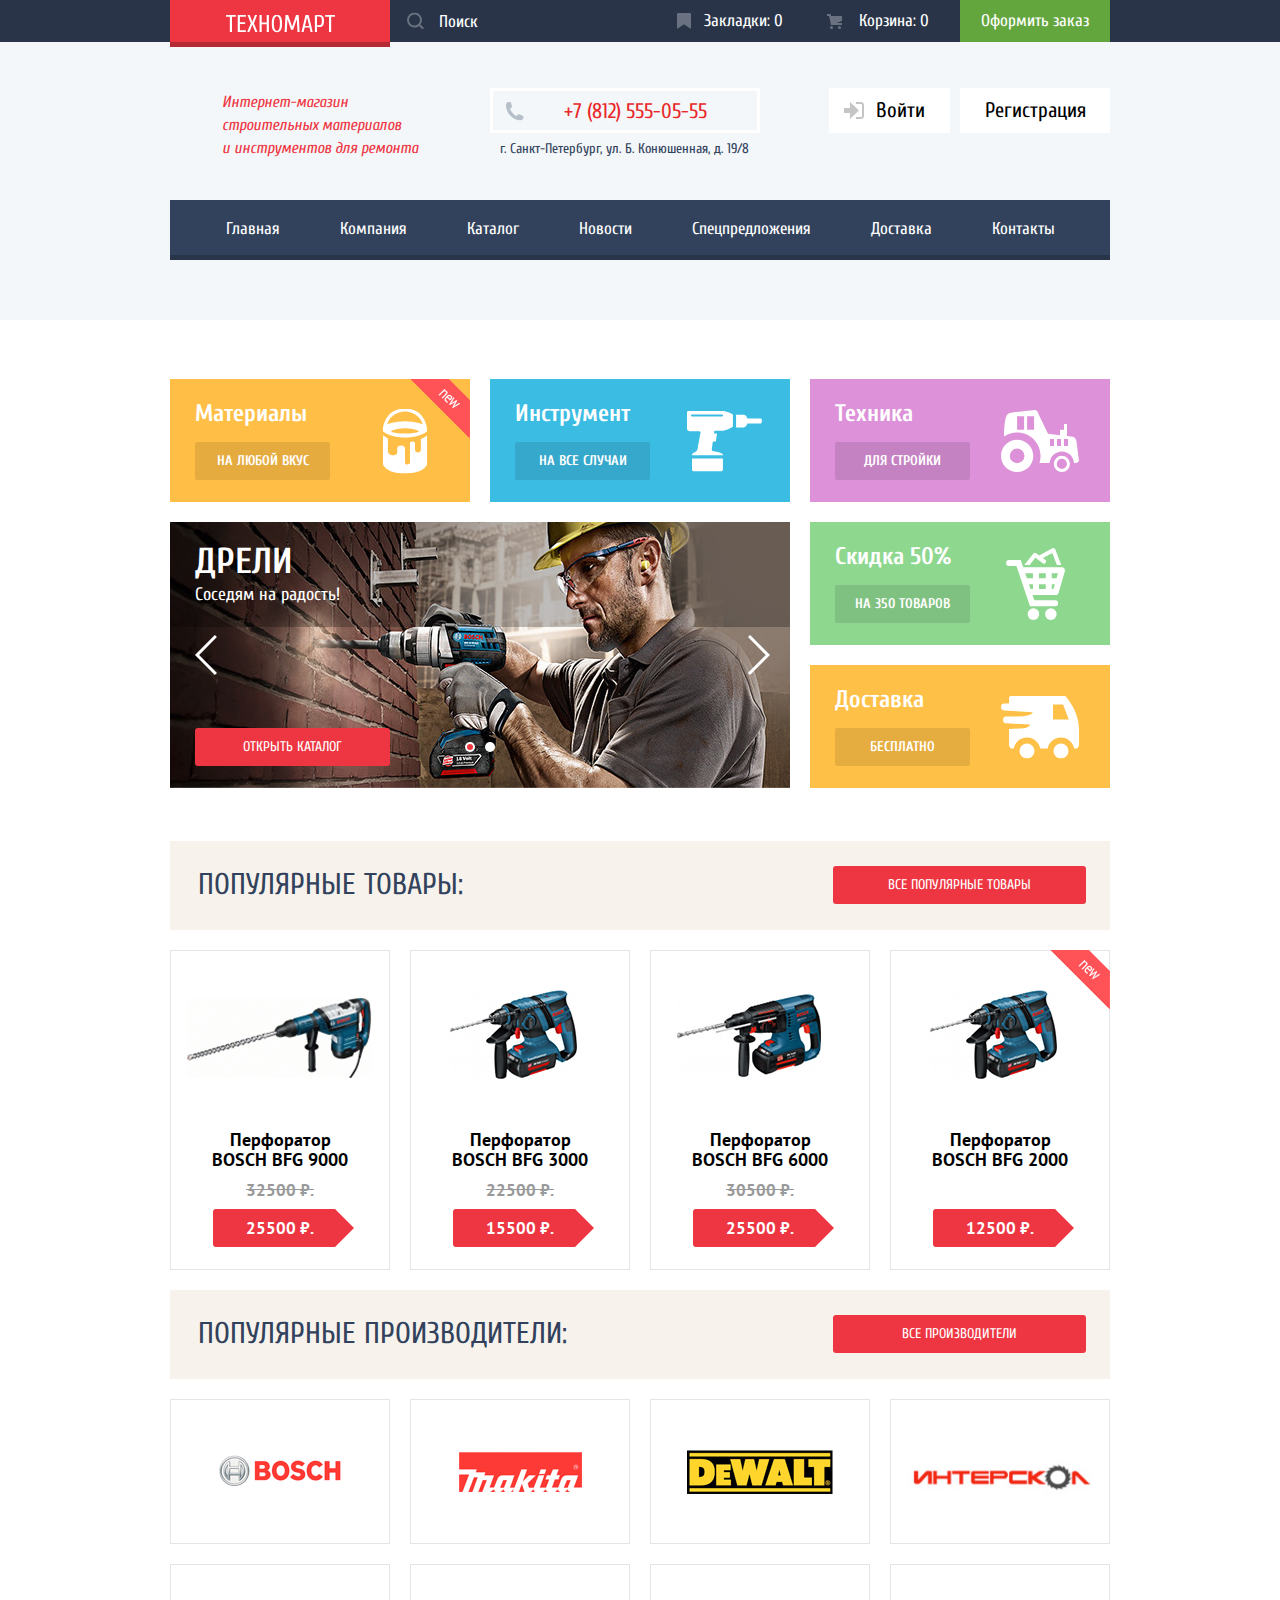
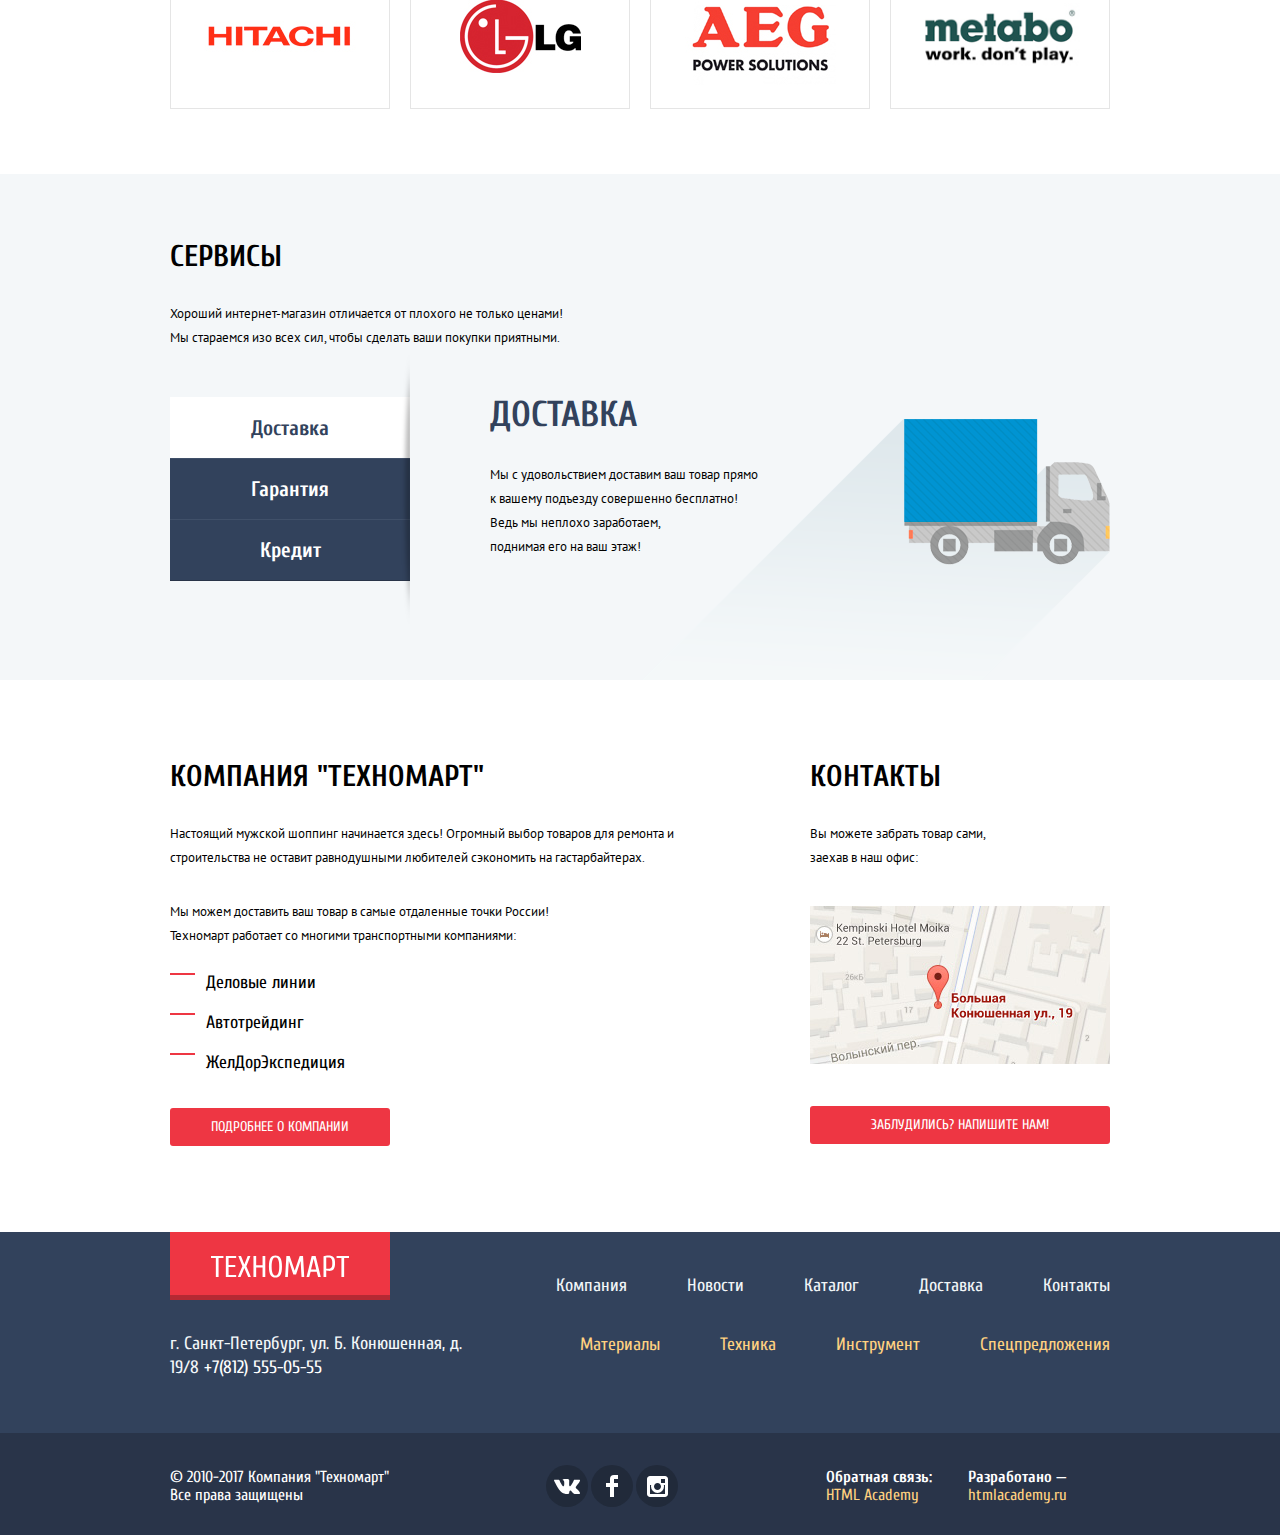
==== commit 9fd0b7f0: "пиксель перфект 1" ====
--- a/index.html
+++ b/index.html
@@ -8,6 +8,7 @@
   <link href="https://fonts.googleapis.com/css?family=PT+Sans:400,700&display=swap&subset=latin-ext" rel="stylesheet">
   <link href="css/normalize.css" rel="stylesheet">
   <link href="css/style.css" rel="stylesheet">
+
 </head>
 
 <body>
@@ -48,7 +49,7 @@
         <h1 class="page-title">Интернет-магазин строительных материалов и&nbsp;инструментов для ремонта</h1>
         <div class="header-contacts">
           <h2 class="visually-hidden">Контактная информация</h2>
-          <a class="header-contacts-tel" href="tel:+78125550555">+7(812) 555-05-55</a>
+          <a class="header-contacts-tel" href="tel:+78125550555">+7 (812) 555-05-55</a>
           <p>г. Санкт-Петербург, ул. Б. Конюшенная, д. 19/8</p>
         </div>
         <!--Личный кабинет-->
@@ -161,8 +162,8 @@
             <div class="flag">новинка</div>
             <a href="#" class="catalog-link">
               <p class="catalog-category">Перфоратор BOSCH BFG 9000</p>
-              <del class="catalog-item-price-old">32 500 ₽</del>
-              <ins class="catalog-item-price">22 500 ₽</ins>
+              <del class="catalog-item-price-old">32500 ₽.</del>
+              <ins class="catalog-item-price">25500 ₽.</ins>
             </a>
             <div class="actions">
               <a class="catalog-item-buy" href="#">Купить</a>
@@ -176,8 +177,8 @@
             <div class="flag">новинка</div>
             <a href="#" class="catalog-link">
               <p class="catalog-category">Перфоратор BOSCH BFG 3000</p>
-              <del class="catalog-item-price-old">22 500 ₽</del>
-              <ins class="catalog-item-price">15 500 ₽</ins>
+              <del class="catalog-item-price-old">22500 ₽.</del>
+              <ins class="catalog-item-price">15500 ₽.</ins>
             </a>
             <div class="actions">
               <a class="catalog-item-buy" href="#">Купить</a>
@@ -191,8 +192,8 @@
             <div class="flag">новинка</div>
             <a href="#" class="catalog-link">
               <p class="catalog-category">Перфоратор BOSCH BFG 6000</p>
-              <del class="catalog-item-price-old">30 500 ₽</del>
-              <ins class="catalog-item-price">25 500 ₽</ins>
+              <del class="catalog-item-price-old">30500 ₽.</del>
+              <ins class="catalog-item-price">25500 ₽.</ins>
             </a>
             <div class="actions">
               <a class="catalog-item-buy" href="#">Купить</a>
@@ -206,7 +207,7 @@
             <div class="flag flag-new">новинка</div>
             <a href="#" class="catalog-link">
               <p class="catalog-category catalog-category-new">Перфоратор BOSCH BFG 2000</p>
-              <p class="catalog-item-price">12500 ₽</p>
+              <p class="catalog-item-price">12500 ₽.</p>
             </a>
             <div class="actions">
               <a class="catalog-item-buy" href="#">Купить</a>
@@ -219,7 +220,7 @@
       <section class="popular-manufacturer">
         <div class="items-title">
           <h2 class="items-title-text">Популярные производители:</h2>
-          <a class="button-red items-title-link" href="#">Все популярные производители</a>
+          <a class="button-red items-title-link" href="#">Все производители</a>
         </div>
         <ul class="popular-manufacturer-list">
           <li class="popular-manufacturer-item">
@@ -369,6 +370,7 @@
               © 2010-2017 Компания "Техномарт"<br>
               Все права защищены
             </p>
+            
             <div class="footer-social">
               <ul>
                 <li>
@@ -409,80 +411,81 @@
 </body>
 
 </html>
+
 <script type="text/javascript">
+
 var link = document.querySelector(".write-us-link");
-
-var popup = document.querySelector(".modal-message");
-var close = popup.querySelector(".modal-close");
-var name = popup.querySelector("[name=name]");
+  
+  var popup = document.querySelector(".modal-message");
+  var close = popup.querySelector(".modal-close");
+  var name = popup.querySelector("[name=name]");
 var form = popup.querySelector("form");
 var email = popup.querySelector("[name=email]");
 
 
-link.addEventListener("click", function(evt) {
-  evt.preventDefault();
-  popup.classList.add("modal-show");
-  name.focus();
-});
-
-close.addEventListener("click", function(evt) {
-  evt.preventDefault();
-  popup.classList.remove("modal-show");
-});
-
-form.addEventListener("submit", function(evt) {
-  if (!name.value || !email.value) {
+  link.addEventListener("click", function (evt) {
     evt.preventDefault();
-    console.log("Нужно ввести логин и пароль");
-  } else {
-    if (isStorageSupport) {
-      localStorage.setItem("name", name.value);
+    popup.classList.add("modal-show");
+    name.focus();
+  });
+  
+   close.addEventListener("click", function (evt) {
+    evt.preventDefault();
+    popup.classList.remove("modal-show");
+  });
+  
+  form.addEventListener("submit", function (evt) {
+    if (!name.value || !email.value) {
+      evt.preventDefault();
+      console.log("Нужно ввести логин и пароль");
+    } else {
+      if (isStorageSupport) {
+        localStorage.setItem("name", name.value);
+      }
     }
-  }
-});
-
-window.addEventListener("keydown", function(evt) {
-  if (evt.keyCode === 27) {
+  });
+  
+  window.addEventListener("keydown", function (evt) {
+    if (evt.keyCode === 27) {
+      evt.preventDefault();
+      if (popup.classList.contains("modal-show")) {
+        popup.classList.remove("modal-show");
+      }
+    }
+  });
+
+
+
+
+
+
+
+
+
+
+
+  
+  var mapLink = document.querySelector(".contacts-link");
+
+  var mapPopup = document.querySelector(".modal-map");
+  var mapClose = mapPopup.querySelector(".modal-close");
+  
+  mapLink.addEventListener("click", function (evt) {
     evt.preventDefault();
-    if (popup.classList.contains("modal-show")) {
-      popup.classList.remove("modal-show");
+    mapPopup.classList.add("modal-show");
+  });
+
+  mapClose.addEventListener("click", function (evt) {
+    evt.preventDefault();
+    mapPopup.classList.remove("modal-show");
+  });
+
+  window.addEventListener("keydown", function (evt) {
+    if (evt.keyCode === 27) {
+      evt.preventDefault();
+      if (mapPopup.classList.contains("modal-show")) {
+        mapPopup.classList.remove("modal-show");
+      }
     }
-  }
-});
-
-
-
-
-
-
-
-
-
-
-
-
-var mapLink = document.querySelector(".contacts-link");
-
-var mapPopup = document.querySelector(".modal-map");
-var mapClose = mapPopup.querySelector(".modal-close");
-
-mapLink.addEventListener("click", function(evt) {
-  evt.preventDefault();
-  mapPopup.classList.add("modal-show");
-});
-
-mapClose.addEventListener("click", function(evt) {
-  evt.preventDefault();
-  mapPopup.classList.remove("modal-show");
-});
-
-window.addEventListener("keydown", function(evt) {
-  if (evt.keyCode === 27) {
-    evt.preventDefault();
-    if (mapPopup.classList.contains("modal-show")) {
-      mapPopup.classList.remove("modal-show");
-    }
-  }
-});
-
-</script>
+  });
+</script>--- a/css/style.css
+++ b/css/style.css
@@ -217,6 +217,20 @@
     color: #fff;
   }
 
+  .search-input:focus::-webkit-input-placeholder{
+    color: #b5b5b5;
+
+  }
+
+  .search-input:focus::-moz-placeholder{
+    color: #b5b5b5;
+  }
+
+  .search-input:focus:-ms-input-placeholder {
+    color: #b5b5b5;
+  }
+
+
   .search-input:hover {
     background-color: #212a3a;
   }
@@ -361,7 +375,7 @@
 
     width: 940px;
     padding-top: 46px;
-    padding-bottom: 44px;
+    padding-bottom: 39px;
   }
 
   .page-title {
@@ -372,8 +386,8 @@
 
     width: 250px;
     margin: 0;
-    padding-top: 8px;
-    padding-left: 53px;
+    padding-top: 3px;
+    padding-left: 52px;
 
     color: #ee3643;
   }
@@ -393,7 +407,9 @@
     padding-top: 10px;
     padding-right: 46px;
     padding-bottom: 10px;
-    padding-left: 72px;
+    padding-left: 71px;
+    min-width: 270px;
+    max-height: 45px;
 
     color: #e9292a;
     border: 3px solid #fff;
@@ -403,7 +419,7 @@
   .header-contacts-tel::before {
     position: absolute;
     top: 50%;
-    left: 15px;
+    left: 12px;
 
     width: 19px;
     height: 19px;
@@ -420,7 +436,7 @@
     font-size: 14px;
 
     margin: 0;
-    padding-top: 10px;
+    padding-top: 4px;
 
     text-align: center;
 
@@ -435,7 +451,7 @@
     justify-content: space-between;
 
     width: 281px;
-    height: 47px;
+    min-height: 45px;
   }
 
 
@@ -444,7 +460,7 @@
     font-size: 21px;
     line-height: 21px;
 
-    height: 47px;
+    height: 45px;
 
     transition-timing-function: linear;
     transition-duration: .2s;
@@ -460,12 +476,8 @@
 
     width: 121px;
     margin-right: 10px;
-    padding-right: 17px;
-    padding-left: 17px;
-
-    transition-timing-function: linear;
-    transition-duration: .2s;
-    transition-property: color;
+    padding-right: 15px;
+    padding-left: 15px;
   }
 
   .user-navigation-login:hover,
@@ -483,7 +495,7 @@
   .user-navigation-icon {
     width: 20px;
     height: 17px;
-    margin-right: 14px;
+    margin-right: 12px;
   }
 
   .user-navigation-checkin {
@@ -676,17 +688,20 @@
   .main-navigation {
     background-color: #32425c;
     box-shadow: inset 0 -5px 0 0 #293449;
+
   }
 
   .main-navigation-list {
     font-size: 17px;
     line-height: 17px;
+    width: 940px;
+    min-height: 60px;
 
     display: flex;
     flex-wrap: wrap;
     justify-content: center;
 
-    width: 940px;
+    
     margin: 0;
     padding: 0;
 
@@ -718,7 +733,7 @@
   /*Стили раздела "Предложения"*/
 
   .offers {
-    margin-bottom: 10px;
+    margin-bottom: 43px;
     padding-top: 59px;
   }
 
@@ -749,10 +764,10 @@
     width: 300px;
     height: 123px;
     margin: 10px;
-    padding-top: 26px;
+    padding-top: 20px;
     padding-right: 120px;
     padding-bottom: 22px;
-    padding-left: 22px;
+    padding-left: 25px;
 
     color: #fff;
   }
@@ -844,13 +859,11 @@
   .slider-controls {
     position: absolute;
     z-index: 1;
-    bottom: 36px;
+    bottom: 31px;
     left: 50%;
 
     display: flex;
     align-items: center;
-
-    margin: -5px;
 
     transform: translateX(-50%);
   }
@@ -948,7 +961,7 @@
 
     width: 100%;
     height: 100%;
-    padding: 25px 25px;
+    padding: 22px 25px;
   }
 
   .slider-item.active {
@@ -957,20 +970,20 @@
 
   .slider-title {
     font-size: 36px;
-    font-weight: 700;
     line-height: 36px;
+    font-weight: bold;
+    text-transform: uppercase;
 
     position: relative;
     z-index: 1;
 
     margin: 0;
-    margin-bottom: 5px;
+    margin-bottom: 3px;
 
     color: #fff;
   }
 
   .slider-text {
-    font-family: 'PT Sans', Arial, sans-serif;
     font-size: 18px;
 
     position: relative;
@@ -997,6 +1010,7 @@
 
     width: 195px;
     margin-top: auto;
+
   }
 
   .sales {
@@ -1144,14 +1158,13 @@
 
   .company-partners-item::before {
     position: absolute;
-    top: 50%;
+    top: 8;
     left: 0;
 
     width: 25px;
     height: 2px;
 
     content: '';
-    transform: translateY(-50%);
 
     background-color: #ee3643;
   }
@@ -1337,8 +1350,8 @@
     z-index: 10;
     top: 411px;
     left: 50%;
-
     display: none;
+
 
     width: 620px;
     height: 282px;
@@ -1401,9 +1414,11 @@
     width: 220px;
   }
 
-  .modal-cart-buttons .modal-cart-continue {
+  .modal-cart-continue {
     cursor: pointer;
-    transition-property: border;
+    transition-timing-function: linear;
+    transition-duration: .2s;
+    transition-property: border, color, background-color;
 
     color: #000;
     border: 1px solid #fff;
@@ -1411,14 +1426,18 @@
     background-color: #fff;
   }
 
-  .modal-cart-buttons .modal-cart-continue:hover,
-  .modal-cart-buttons .modal-cart-continue:focus {
+  .modal-cart-continue:hover,
+  .modal-cart-continue:focus {
     border: 1px solid #ee3643;
-  }
-
-  .modal-cart-buttons .modal-cart-continue:active {
+    background-color: #fff;
+
+  }
+
+  .modal-cart-continue:active {
     color: rgba(50, 66, 92, .3);
     border: 1px solid #32425c;
+        background-color: #fff;
+
   }
 
   .modal-show {
@@ -1755,7 +1774,9 @@
     border-bottom: 1px solid #e5e5e5;
   }
 
-
+ .filter fieldset:last-of-type {
+border: none;
+ }
   .filter legend {
     font-family: 'PT Sans', Arial, sans-serif;
     font-size: 17px;
@@ -1895,7 +1916,7 @@
 
     position: relative;
 
-    display: block;
+    display: inline-block;
 
     padding-left: 35px;
 
@@ -1907,17 +1928,13 @@
     margin-bottom: 0;
   }
 
-  .filter-input:hover+label,
-  .filter-input:focus+label {
-    color: #000;
-    border-color: #b5b5b5;
-  }
-
-
-  .filter-input-checkbox+label::after {
+
+
+  .filter-input-checkbox+label::before {
     position: absolute;
-    top: 0;
+    top: 50%;
     left: 0;
+    transform: translateY(-50%);
 
     width: 23px;
     height: 23px;
@@ -1927,44 +1944,53 @@
     background-image: url('../img/checkbox-off.svg');
     background-repeat: no-repeat;
     background-position: 0 0;
-  }
-
-  .filter-input-checkbox:checked+label::after {
+    opacity: .8;
+  }
+
+
+  .filter-input-checkbox:checked+label::before {
+    width: 27px;
     background-image: url('../img/checkbox-on.svg');
   }
 
 
   .filter-input-radio+label::before {
     position: absolute;
-    top: 0;
+    top: 50%;
     left: 0;
+    transform: translateY(-50%);
 
     width: 25px;
     height: 25px;
 
     content: '';
 
-    border: 4px solid #c5c5c5;
-    border-radius: 50%;
+ 
+    background-image: url('../img/radio-off.svg');
+    background-repeat: no-repeat;
+    background-position: 0 0;
+    opacity: 0.8;
   }
 
   .filter-input:disabled+label {
+      opacity: 0.3;
+
     color: rgba(0, 0, 0, .4);
   }
 
-  .filter-input-radio:checked+label::after {
-    position: absolute;
-    top: 8px;
-    left: 8px;
-
-    width: 9px;
-    height: 9px;
-
-    content: '';
-
-    border-radius: 50%;
-    background-color: #c5c5c5;
-  }
+
+  .filter-input-radio:checked+label::before {
+
+    background-image: url('../img/radio-on.svg');
+   
+  }
+
+    label:hover::before {
+  opacity: 1;
+      transition-timing-function: linear;
+    transition-duration: .2s;
+    transition-property: background-color;
+}
 
 
   .filter-button {
@@ -1998,6 +2024,7 @@
 
   .catalog-items-wrapper {
     display: flex;
+    padding-bottom: 60px;
   }
 
 
@@ -2035,6 +2062,13 @@
     list-style: none;
   }
 
+.sorting-list li {
+  margin-right: 68px;
+}
+
+.sorting-list li:last-child {
+  margin-right: 0;
+}
 
   .sorting-list-link {
     font-family: 'PT Sans', Arial, sans-serif;
@@ -2062,24 +2096,14 @@
     border-bottom: none;
   }
 
-  .price {
-    margin-right: 71px;
-  }
-
-  .type {
-    margin-right: 65px;
-  }
-
-  .function {
-    margin-right: 36px;
-  }
-
+ 
   .sorting-range {
     display: flex;
 
     padding: 0;
 
     list-style: none;
+    margin-left: 36px;
   }
 
   .sorting-range a {
@@ -2118,8 +2142,6 @@
   .catalog-wrapper {
     display: flex;
     flex-direction: column;
-
-    padding-bottom: 60px;
   }
 
   .items-title {
@@ -2129,10 +2151,10 @@
 
     height: 89px;
     margin-bottom: 20px;
-    padding-top: 10px;
+    padding-top: 8px;
     padding-right: 24px;
     padding-bottom: 10px;
-    padding-left: 30px;
+    padding-left: 28px;
 
     background-color: #f7f3ec;
   }
@@ -2181,7 +2203,7 @@
     width: 220px;
     min-height: 318px;
     margin: 10px;
-    padding-bottom: 20px;
+    padding-bottom: 22px;
 
     transition-timing-function: linear;
     transition-duration: .2s;
@@ -2214,17 +2236,18 @@
 
   .catalog-category {
     font-size: 18px;
-    line-height: 20px;
+      line-height: 20px;
 
     margin: 0;
     padding-right: 30px;
     padding-left: 30px;
+    padding-top: 5px;
 
     color: #000;
   }
 
   .catalog-category-new {
-    margin-bottom: 43px;
+    margin-bottom: 39px;
   }
 
   .catalog-link {
@@ -2239,9 +2262,9 @@
 
     position: relative;
 
-    width: 141px;
-    margin: 0;
-    padding: 11px 30px;
+    width: 135px;
+    margin: 0;
+    padding: 10px 30px;
 
     text-decoration: none;
 
@@ -2253,14 +2276,14 @@
   .catalog-item-price:after {
     position: absolute;
     top: 0;
-    right: -20px;
+    right: -25px;
 
     width: 0;
     height: 0;
 
     content: '';
 
-    border: 20px solid white;
+    border: 19px solid white;
     border-left-color: #ee3643;
   }
 
@@ -2270,7 +2293,7 @@
     line-height: 18px;
 
     margin-top: 11px;
-    margin-bottom: 13px;
+    margin-bottom: 10px;
 
     color: #999;
   }
@@ -2433,8 +2456,10 @@
 
     width: 38px;
     height: 38px;
-
+    transition-timing-function: linear;
+    transition-duration: .2s;
     transition-property: border;
+
     text-transform: uppercase;
 
     color: #000;
@@ -2468,7 +2493,6 @@
 
 
   .popular-manufacturer {
-    padding-top: 10px;
     padding-bottom: 65px;
   }
 
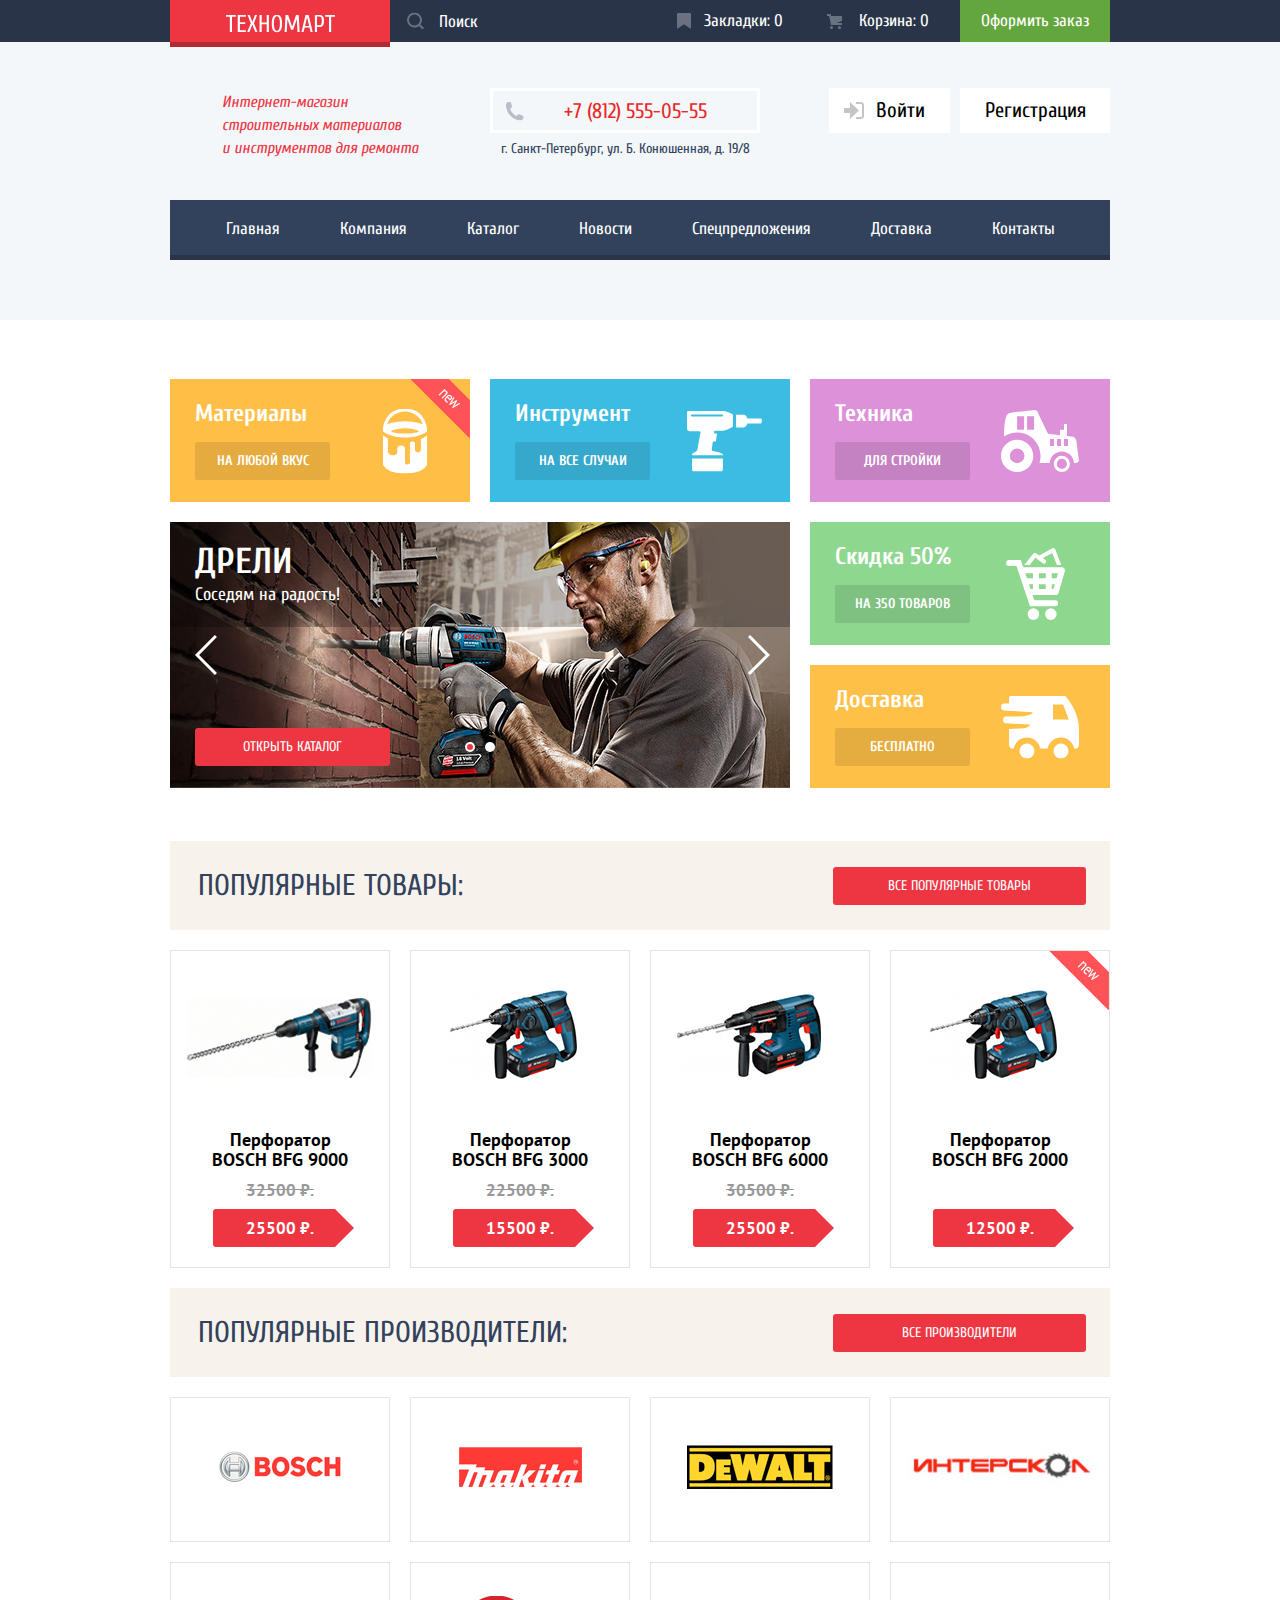
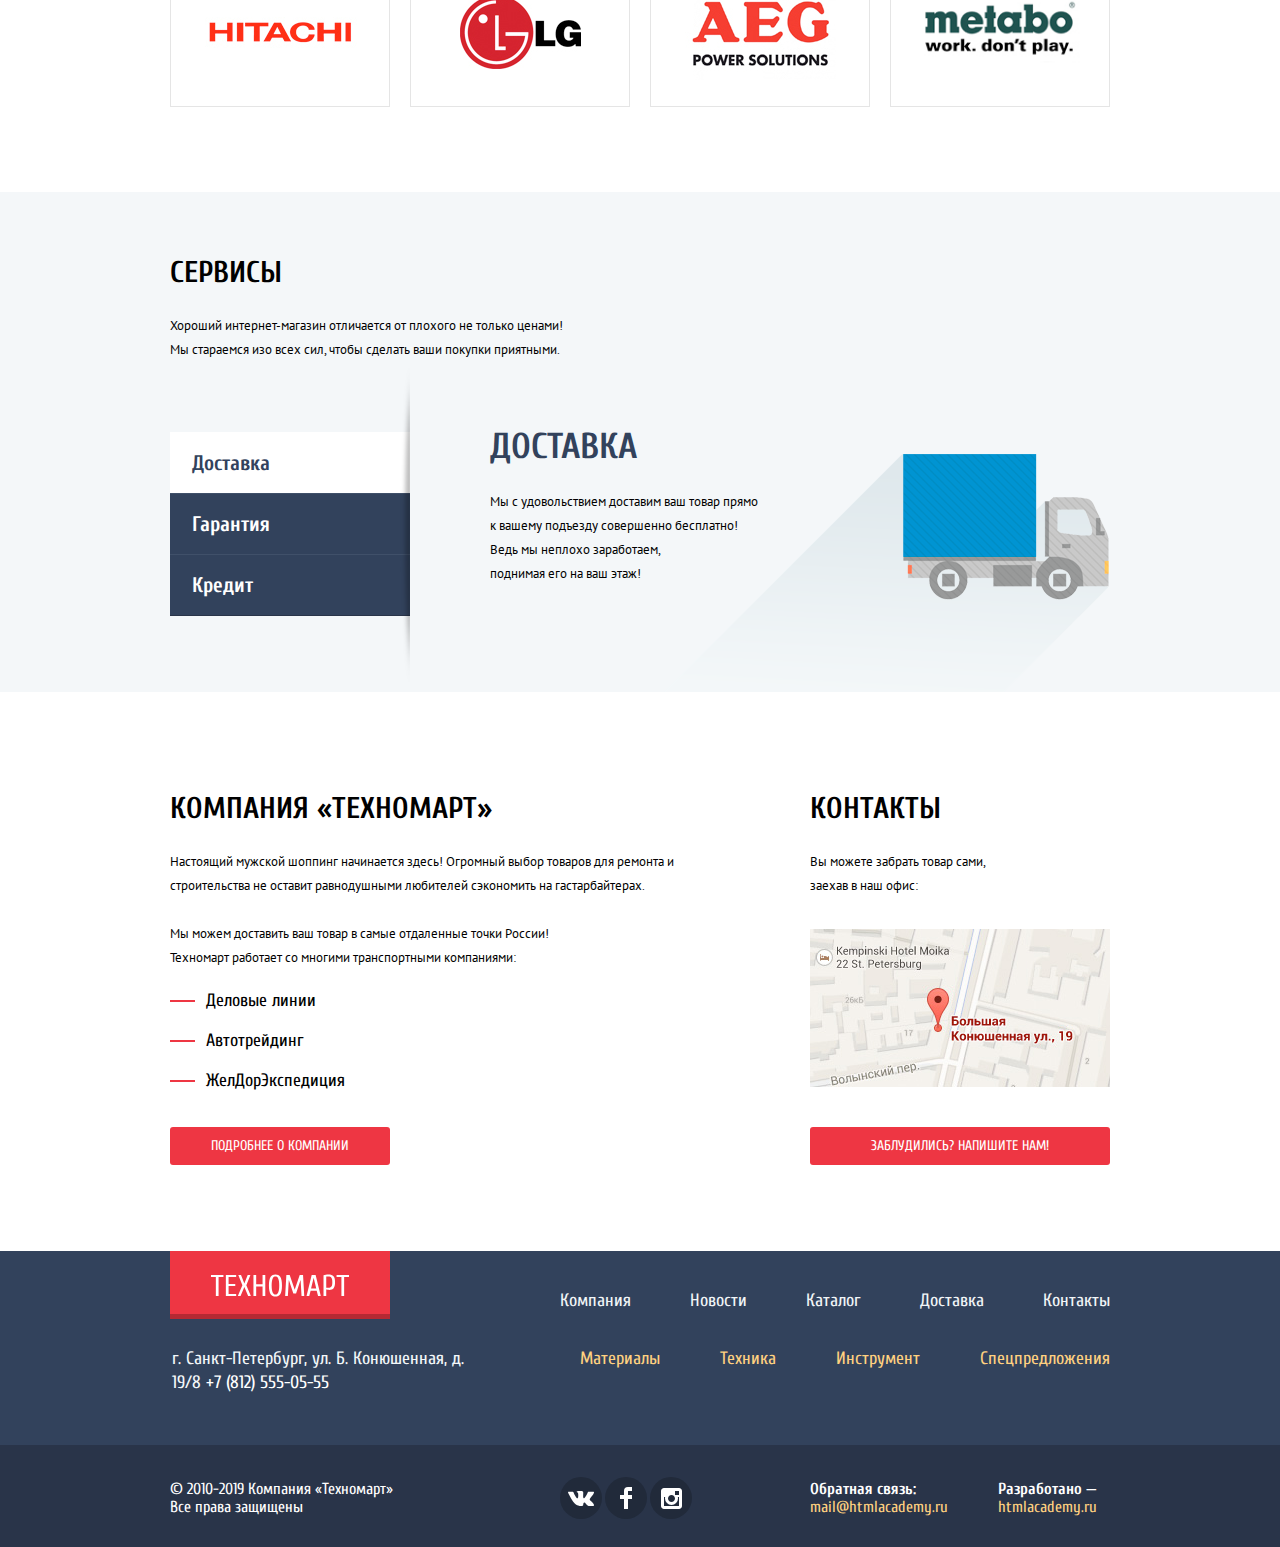
==== commit 84e75436: "пикель перфект 2" ====
--- a/index.html
+++ b/index.html
@@ -8,7 +8,6 @@
   <link href="https://fonts.googleapis.com/css?family=PT+Sans:400,700&display=swap&subset=latin-ext" rel="stylesheet">
   <link href="css/normalize.css" rel="stylesheet">
   <link href="css/style.css" rel="stylesheet">
-
 </head>
 
 <body>
@@ -233,10 +232,10 @@
             <a href="#"><img class="popular-manufacturer-img" src="img/dewalt.jpg" alt="DEWALT" width="146" height="44"></a>
           </li>
           <li class="popular-manufacturer-item">
-            <a href="#"><img class="popular-manufacturer-img" src="img/interscol.jpg" alt="ИНТЕРСКОЛ" width="200" height="88"></a>
-          </li>
-          <li class="popular-manufacturer-item">
-            <a href="#"><img class="popular-manufacturer-img" src="img/hitachi.jpg" alt="HITACHI" width="169" height="31"></a>
+            <a href="#"><img class="popular-manufacturer-img" src="img/interscol.jpg" alt="ИНТЕРСКОЛ" width="200" height="73"></a>
+          </li>
+          <li class="popular-manufacturer-item">
+            <a href="#"><img class="popular-manufacturer-img" src="img/hitachi.jpg" alt="HITACHI" width="167" height="31"></a>
           </li>
           <li class="popular-manufacturer-item">
             <a href="#"><img class="popular-manufacturer-img" src="img/lg.jpg" alt="LG" width="121" height="73"></a>
@@ -245,7 +244,7 @@
             <a href="#"><img class="popular-manufacturer-img" src="img/aeg.jpg" alt="AEG" width="151" height="96"></a>
           </li>
           <li class="popular-manufacturer-item">
-            <a href="#"><img class="popular-manufacturer-img" src="img/metabo.jpg" alt="METABO" width="204" height="69"></a>
+            <a href="#"><img class="popular-manufacturer-img" src="img/metabo.jpg" alt="METABO" width="200" height="77"></a>
           </li>
         </ul>
       </section>
@@ -283,7 +282,7 @@
     <div class="container">
       <section class="about-company">
         <div class="company">
-          <h2 class="section-title">Компания "Техномарт"</h2>
+          <h2 class="section-title">Компания «Техномарт»</h2>
           <p class="section-text">Настоящий мужской шоппинг начинается здесь! Огромный выбор товаров для ремонта и строительства не оставит равнодушными любителей сэкономить на гастарбайтерах.</p>
           <p class="section-text company-text">Мы можем доставить ваш товар в самые отдаленные точки России!
             <br> Техномарт работает со многими транспортными компаниями:</p>
@@ -303,7 +302,7 @@
         <!--Модальное окно карты-->
         <div class="modal-map">
           <h2 class="visually-hidden">Как до нас добраться</h2>
-          <iframe src="https://www.google.com/maps/embed?pb=!1m18!1m12!1m3!1d1998.603787253323!2d30.3208587156143!3d59.93871648187622!2m3!1f0!2f0!3f0!3m2!1i1024!2i768!4f13.1!3m3!1m2!1s0x4696310fca145cc1%3A0x42b32648d8238007!2z0JHQvtC70YzRiNCw0Y8g0JrQvtC90Y7RiNC10L3QvdCw0Y8g0YPQuy4sIDE5LzgsINCh0LDQvdC60YIt0J_QtdGC0LXRgNCx0YPRgNCzLCAxOTExODY!5e0!3m2!1sru!2sru!4v1571692724189!5m2!1sru!2sru" width="940" height="447" frameborder="0" style="border:0;" allowfullscreen=""></iframe>
+          <iframe src="https://www.google.com/maps/embed?pb=!1m18!1m12!1m3!1d1998.603787253323!2d30.3208587156143!3d59.93871648187622!2m3!1f0!2f0!3f0!3m2!1i1024!2i768!4f13.1!3m3!1m2!1s0x4696310fca145cc1%3A0x42b32648d8238007!2z0JHQvtC70YzRiNCw0Y8g0JrQvtC90Y7RiNC10L3QvdCw0Y8g0YPQuy4sIDE5LzgsINCh0LDQvdC60YIt0J_QtdGC0LXRgNCx0YPRgNCzLCAxOTExODY!5e0!3m2!1sru!2sru!4v1571692724189!5m2!1sru!2sru" width="940" height="447" allowfullscreen=""></iframe>
           <button class="modal-close" type="button" aria-label="Закрыть"></button>
         </div>
         <!--Модальное окно сообщения-->
@@ -313,16 +312,16 @@
             <div class="modal-message-top">
               <div>
                 <label class="modal-message-label" for="user-name">Ваше имя:</label>
-                <input class="modal-message-input" type="text" name="name" id="user-name" placeholder="Имя Фамилия">
+                <input class="modal-message-input" type="text" name="name" id="user-name" placeholder="Имя Фамилия" required>
               </div>
               <div>
                 <label class="modal-message-label" for="user-email">Ваш e-mail:</label>
-                <input class="modal-message-input" type="email" name="email" id="user-email" placeholder="email@example.com">
+                <input class="modal-message-input" type="email" name="email" id="user-email" placeholder="email@example.com" required>
               </div>
             </div>
             <div class="modal-message-bottom">
               <label class="modal-message-label" for="user-letter">Текст письма:</label>
-              <textarea class="modal-message-textarea" name="letter" id="user-letter" rows="5" placeholder="В свободной форме"></textarea>
+              <textarea class="modal-message-textarea" name="letter" id="user-letter" rows="5" placeholder="В свободной форме" required></textarea>
             </div>
             <div class="massege-button">
               <button class="button-red" type="submit">Отправить</button>
@@ -343,7 +342,7 @@
             </a>
             <p class="footer-contacts">
               г. Санкт-Петербург, ул. Б. Конюшенная, д. 19/8
-              <a href="tel:+78125550555">+7(812) 555-05-55</a>
+              <a href="tel:+78125550555">+7 (812) 555-05-55</a>
             </p>
           </div>
           <nav class="footer-navigation">
@@ -367,10 +366,9 @@
         <div class="container">
           <div class="footer-info-wrapper">
             <p class="footer-info-text">
-              © 2010-2017 Компания "Техномарт"<br>
+              © 2010-2019 Компания «Техномарт»<br>
               Все права защищены
             </p>
-            
             <div class="footer-social">
               <ul>
                 <li>
@@ -396,7 +394,7 @@
             <div class="footer-copyright-wrapper">
               <p class="footer-copyright">
                 <b>Обратная связь:</b>
-                <a class="footer-copyright-link" href="mailto:mail@htmlacademy.ru">HTML&nbsp;Academy</a>
+                <a class="footer-copyright-link" href="mailto:mail@htmlacademy.ru">mail@htmlacademy.ru</a>
               </p>
               <p class="footer-copyright">
                 <b>Разработано —</b>
@@ -408,84 +406,10 @@
       </div>
     </div>
   </footer>
-</body>
+       <script src="js/map.js"></script>
+       <script src="js/message.js"></script>
+
+
+  </body>
 
 </html>
-
-<script type="text/javascript">
-
-var link = document.querySelector(".write-us-link");
-  
-  var popup = document.querySelector(".modal-message");
-  var close = popup.querySelector(".modal-close");
-  var name = popup.querySelector("[name=name]");
-var form = popup.querySelector("form");
-var email = popup.querySelector("[name=email]");
-
-
-  link.addEventListener("click", function (evt) {
-    evt.preventDefault();
-    popup.classList.add("modal-show");
-    name.focus();
-  });
-  
-   close.addEventListener("click", function (evt) {
-    evt.preventDefault();
-    popup.classList.remove("modal-show");
-  });
-  
-  form.addEventListener("submit", function (evt) {
-    if (!name.value || !email.value) {
-      evt.preventDefault();
-      console.log("Нужно ввести логин и пароль");
-    } else {
-      if (isStorageSupport) {
-        localStorage.setItem("name", name.value);
-      }
-    }
-  });
-  
-  window.addEventListener("keydown", function (evt) {
-    if (evt.keyCode === 27) {
-      evt.preventDefault();
-      if (popup.classList.contains("modal-show")) {
-        popup.classList.remove("modal-show");
-      }
-    }
-  });
-
-
-
-
-
-
-
-
-
-
-
-  
-  var mapLink = document.querySelector(".contacts-link");
-
-  var mapPopup = document.querySelector(".modal-map");
-  var mapClose = mapPopup.querySelector(".modal-close");
-  
-  mapLink.addEventListener("click", function (evt) {
-    evt.preventDefault();
-    mapPopup.classList.add("modal-show");
-  });
-
-  mapClose.addEventListener("click", function (evt) {
-    evt.preventDefault();
-    mapPopup.classList.remove("modal-show");
-  });
-
-  window.addEventListener("keydown", function (evt) {
-    if (evt.keyCode === 27) {
-      evt.preventDefault();
-      if (mapPopup.classList.contains("modal-show")) {
-        mapPopup.classList.remove("modal-show");
-      }
-    }
-  });
-</script>--- a/css/style.css
+++ b/css/style.css
@@ -1,10 +1,12 @@
   *,
   *::before,
   *::after {
+    -webkit-box-sizing: inherit;
     box-sizing: inherit;
   }
 
   html {
+    -webkit-box-sizing: border-box;
     box-sizing: border-box;
   }
 
@@ -55,8 +57,14 @@
     font-size: 14px;
     line-height: 18px;
 
-    display: flex;
+    display: -webkit-box;
+    display: -ms-flexbox;
+    display: flex;
+    -webkit-box-align: center;
     align-items: center;
+    -ms-flex-align: center;
+    -webkit-box-pack: center;
+    -ms-flex-pack: center;
     justify-content: center;
 
     width: 100%;
@@ -65,8 +73,14 @@
     padding-left: 20px;
 
     cursor: pointer;
+    -webkit-transition-timing-function: linear;
+    -o-transition-timing-function: linear;
     transition-timing-function: linear;
+    -webkit-transition-duration: .2s;
+    -o-transition-duration: .2s;
     transition-duration: .2s;
+    -webkit-transition-property: background-color;
+    -o-transition-property: background-color;
     transition-property: background-color;
     text-align: center;
     vertical-align: middle;
@@ -125,8 +139,12 @@
   }
 
   .header-menu-wrapper {
-    display: flex;
+    display: -webkit-box;
+    display: -ms-flexbox;
+    display: flex;
+    -webkit-box-align: start;
     align-items: flex-start;
+    -ms-flex-align: start;
   }
 
   .flag {
@@ -146,18 +164,33 @@
   /* Cтили для логотипа в шапке */
 
   .header-logo-link {
-    display: flex;
+    display: -webkit-box;
+    display: -ms-flexbox;
+    display: flex;
+    -webkit-box-align: center;
     align-items: center;
+    -ms-flex-align: center;
+    -webkit-box-pack: center;
+    -ms-flex-pack: center;
     justify-content: center;
 
     width: 220px;
     height: 47px;
 
+    -webkit-transition-timing-function: linear;
+    -o-transition-timing-function: linear;
     transition-timing-function: linear;
+    -webkit-transition-duration: .2s;
+    -o-transition-duration: .2s;
     transition-duration: .2s;
+    -webkit-transition-property: background-color, -webkit-box-shadow;
+    -o-transition-property: background-color, box-shadow;
+    transition-property: background-color, -webkit-box-shadow;
     transition-property: background-color, box-shadow;
+    transition-property: background-color, box-shadow, -webkit-box-shadow;
 
     background-color: #ee3643;
+    -webkit-box-shadow: inset 0 -5px 0 0 rgba(0, 0, 0, .24);
     box-shadow: inset 0 -5px 0 0 rgba(0, 0, 0, .24);
   }
 
@@ -180,6 +213,8 @@
   .search {
     position: relative;
 
+    display: -webkit-box;
+    display: -ms-flexbox;
     display: flex;
 
     width: 270px;
@@ -196,6 +231,8 @@
     height: 100%;
     padding-left: 49px;
 
+    -webkit-transition: background-color .2s linear;
+    -o-transition: background-color .2s linear;
     transition: background-color .2s linear;
     text-align: left;
 
@@ -217,12 +254,11 @@
     color: #fff;
   }
 
-  .search-input:focus::-webkit-input-placeholder{
+  .search-input:focus::-webkit-input-placeholder {
     color: #b5b5b5;
-
-  }
-
-  .search-input:focus::-moz-placeholder{
+  }
+
+  .search-input:focus::-moz-placeholder {
     color: #b5b5b5;
   }
 
@@ -248,9 +284,17 @@
     width: 17px;
     height: 17px;
 
+    -webkit-transition-timing-function: linear;
+    -o-transition-timing-function: linear;
     transition-timing-function: linear;
+    -webkit-transition-duration: .2s;
+    -o-transition-duration: .2s;
     transition-duration: .2s;
+    -webkit-transition-property: fill, opacity;
+    -o-transition-property: fill, opacity;
     transition-property: fill, opacity;
+    -webkit-transform: translateY(-50%);
+    -ms-transform: translateY(-50%);
     transform: translateY(-50%);
     pointer-events: none;
 
@@ -276,16 +320,26 @@
     font-size: 17px;
     line-height: 18px;
 
-    display: flex;
+    display: -webkit-box;
+    display: -ms-flexbox;
+    display: flex;
+    -webkit-box-align: center;
     align-items: center;
+    -ms-flex-align: center;
 
     width: 150px;
     height: 42px;
     padding-right: 17px;
     padding-left: 17px;
 
+    -webkit-transition-timing-function: linear;
+    -o-transition-timing-function: linear;
     transition-timing-function: linear;
+    -webkit-transition-duration: .2s;
+    -o-transition-duration: .2s;
     transition-duration: .2s;
+    -webkit-transition-property: background-color, color;
+    -o-transition-property: background-color, color;
     transition-property: background-color, color;
 
     color: #fff;
@@ -319,8 +373,14 @@
   }
 
   .header-menu-link svg {
+    -webkit-transition-timing-function: linear;
+    -o-transition-timing-function: linear;
     transition-timing-function: linear;
+    -webkit-transition-duration: .2s;
+    -o-transition-duration: .2s;
     transition-duration: .2s;
+    -webkit-transition-property: fill, opacity;
+    -o-transition-property: fill, opacity;
     transition-property: fill, opacity;
 
     opacity: .3;
@@ -341,15 +401,27 @@
   /* Cтили для кнопки "Оформить заказ" в шапке */
 
   .order {
-    display: flex;
+    display: -webkit-box;
+    display: -ms-flexbox;
+    display: flex;
+    -webkit-box-align: center;
     align-items: center;
+    -ms-flex-align: center;
+    -webkit-box-pack: center;
+    -ms-flex-pack: center;
     justify-content: center;
 
     width: 150px;
     height: 42px;
 
+    -webkit-transition-timing-function: linear;
+    -o-transition-timing-function: linear;
     transition-timing-function: linear;
+    -webkit-transition-duration: .2s;
+    -o-transition-duration: .2s;
     transition-duration: .2s;
+    -webkit-transition-property: background-color;
+    -o-transition-property: background-color;
     transition-property: background-color;
 
     background-color: #63a63e;
@@ -369,8 +441,14 @@
   /* Cтили для контактов компании в шапке */
 
   .header-info-wrapper {
-    display: flex;
+    display: -webkit-box;
+    display: -ms-flexbox;
+    display: flex;
+    -webkit-box-align: start;
     align-items: flex-start;
+    -ms-flex-align: start;
+    -webkit-box-pack: justify;
+    -ms-flex-pack: justify;
     justify-content: space-between;
 
     width: 940px;
@@ -386,6 +464,7 @@
 
     width: 250px;
     margin: 0;
+    margin-right: 20px;
     padding-top: 3px;
     padding-left: 52px;
 
@@ -393,7 +472,12 @@
   }
 
   .header-contacts {
-    display: flex;
+    display: -webkit-box;
+    display: -ms-flexbox;
+    display: flex;
+    -webkit-box-orient: vertical;
+    -webkit-box-direction: normal;
+    -ms-flex-direction: column;
     flex-direction: column;
   }
 
@@ -403,13 +487,13 @@
 
     position: relative;
 
+    min-width: 270px;
+    max-height: 45px;
     margin: 0;
     padding-top: 10px;
     padding-right: 46px;
     padding-bottom: 10px;
     padding-left: 71px;
-    min-width: 270px;
-    max-height: 45px;
 
     color: #e9292a;
     border: 3px solid #fff;
@@ -425,6 +509,8 @@
     height: 19px;
 
     content: '';
+    -webkit-transform: translateY(-50%);
+    -ms-transform: translateY(-50%);
     transform: translateY(-50%);
 
     background-image: url('../img/icon-phone.svg');
@@ -446,11 +532,17 @@
   /* Cтили для личного кабинета */
 
   .user-navigation {
-    display: flex;
+    display: -webkit-box;
+    display: -ms-flexbox;
+    display: flex;
+    -webkit-box-align: start;
     align-items: flex-start;
-    justify-content: space-between;
-
-    width: 281px;
+    -ms-flex-align: start;
+    -webkit-box-pack: end;
+    -ms-flex-pack: end;
+    justify-content: flex-end;
+
+    width: 300px;
     min-height: 45px;
   }
 
@@ -462,8 +554,14 @@
 
     height: 45px;
 
+    -webkit-transition-timing-function: linear;
+    -o-transition-timing-function: linear;
     transition-timing-function: linear;
+    -webkit-transition-duration: .2s;
+    -o-transition-duration: .2s;
     transition-duration: .2s;
+    -webkit-transition-property: background-color, color;
+    -o-transition-property: background-color, color;
     transition-property: background-color, color;
 
     color: #000;
@@ -471,8 +569,12 @@
   }
 
   .user-navigation-login {
-    display: flex;
+    display: -webkit-box;
+    display: -ms-flexbox;
+    display: flex;
+    -webkit-box-align: center;
     align-items: center;
+    -ms-flex-align: center;
 
     width: 121px;
     margin-right: 10px;
@@ -499,16 +601,28 @@
   }
 
   .user-navigation-checkin {
-    display: flex;
+    display: -webkit-box;
+    display: -ms-flexbox;
+    display: flex;
+    -webkit-box-align: center;
     align-items: center;
+    -ms-flex-align: center;
+    -webkit-box-pack: center;
+    -ms-flex-pack: center;
     justify-content: center;
 
     width: 150px;
   }
 
   .user-navigation-login svg {
+    -webkit-transition-timing-function: linear;
+    -o-transition-timing-function: linear;
     transition-timing-function: linear;
+    -webkit-transition-duration: .2s;
+    -o-transition-duration: .2s;
     transition-duration: .2s;
+    -webkit-transition-property: fill;
+    -o-transition-property: fill;
     transition-property: fill;
 
     fill: #c5c5c5;
@@ -526,31 +640,50 @@
 
 
   .catalog-user-navigation {
-    display: flex;
+    display: -webkit-box;
+    display: -ms-flexbox;
+    display: flex;
+    -webkit-box-orient: vertical;
+    -webkit-box-direction: normal;
+    -ms-flex-direction: column;
     flex-direction: column;
 
     width: 300px;
   }
 
   .user-navigation-wrapper {
-    display: flex;
-
-    margin-bottom: 10px;
+    display: -webkit-box;
+    display: -ms-flexbox;
+    display: flex;
+
+    margin-bottom: 7px;
   }
 
   .user-navigation-profile {
     font-size: 21px;
     line-height: 21px;
 
-    display: flex;
+    display: -webkit-box;
+    display: -ms-flexbox;
+    display: flex;
+    -webkit-box-align: center;
     align-items: center;
+    -ms-flex-align: center;
+    -webkit-box-flex: 1;
+    -ms-flex-positive: 1;
     flex-grow: 1;
 
     min-height: 45px;
-    padding: 14px;
-
+    padding: 10px 14px;
+
+    -webkit-transition-timing-function: linear;
+    -o-transition-timing-function: linear;
     transition-timing-function: linear;
+    -webkit-transition-duration: .2s;
+    -o-transition-duration: .2s;
     transition-duration: .2s;
+    -webkit-transition-property: color;
+    -o-transition-property: color;
     transition-property: color;
 
     color: #000;
@@ -569,12 +702,18 @@
   .catalog-user-icon {
     width: 20px;
     height: 18px;
-    margin-right: 14px;
+    margin-right: 13px;
   }
 
   .user-navigation-profile svg {
+    -webkit-transition-timing-function: linear;
+    -o-transition-timing-function: linear;
     transition-timing-function: linear;
+    -webkit-transition-duration: .2s;
+    -o-transition-duration: .2s;
     transition-duration: .2s;
+    -webkit-transition-property: fill;
+    -o-transition-property: fill;
     transition-property: fill;
 
     fill: #c5c5c5;
@@ -590,9 +729,16 @@
   }
 
   .user-navigation-exit {
-    display: flex;
+    display: -webkit-box;
+    display: -ms-flexbox;
+    display: flex;
+    -webkit-box-align: center;
     align-items: center;
+    -ms-flex-align: center;
+    -ms-flex-negative: 0;
     flex-shrink: 0;
+    -webkit-box-pack: center;
+    -ms-flex-pack: center;
     justify-content: center;
 
     width: 40px;
@@ -607,8 +753,14 @@
   }
 
   .user-navigation-exit svg {
+    -webkit-transition-timing-function: linear;
+    -o-transition-timing-function: linear;
     transition-timing-function: linear;
+    -webkit-transition-duration: .2s;
+    -o-transition-duration: .2s;
     transition-duration: .2s;
+    -webkit-transition-property: fill;
+    -o-transition-property: fill;
     transition-property: fill;
 
     fill: #c5c5c5;
@@ -626,8 +778,12 @@
   .navigation-links {
     position: relative;
 
-    display: flex;
+    display: -webkit-box;
+    display: -ms-flexbox;
+    display: flex;
+    -webkit-box-align: start;
     align-items: flex-start;
+    -ms-flex-align: start;
 
     padding-left: 18px;
   }
@@ -640,8 +796,14 @@
 
     margin-right: 32px;
 
+    -webkit-transition-timing-function: linear;
+    -o-transition-timing-function: linear;
     transition-timing-function: linear;
+    -webkit-transition-duration: .2s;
+    -o-transition-duration: .2s;
     transition-duration: .2s;
+    -webkit-transition-property: color;
+    -o-transition-property: color;
     transition-property: color;
     text-decoration: underline;
 
@@ -672,6 +834,8 @@
     height: 5px;
 
     content: '';
+    -webkit-transform: translateY(-50%);
+    -ms-transform: translateY(-50%);
     transform: translateY(-50%);
 
     border-radius: 50%;
@@ -687,21 +851,25 @@
 
   .main-navigation {
     background-color: #32425c;
+    -webkit-box-shadow: inset 0 -5px 0 0 #293449;
     box-shadow: inset 0 -5px 0 0 #293449;
-
   }
 
   .main-navigation-list {
     font-size: 17px;
     line-height: 17px;
+
+    display: -webkit-box;
+    display: -ms-flexbox;
+    display: flex;
+    -ms-flex-wrap: wrap;
+    flex-wrap: wrap;
+    -webkit-box-pack: center;
+    -ms-flex-pack: center;
+    justify-content: center;
+
     width: 940px;
     min-height: 60px;
-
-    display: flex;
-    flex-wrap: wrap;
-    justify-content: center;
-
-    
     margin: 0;
     padding: 0;
 
@@ -713,8 +881,14 @@
 
     padding: 20px 30px;
 
+    -webkit-transition-timing-function: linear;
+    -o-transition-timing-function: linear;
     transition-timing-function: linear;
+    -webkit-transition-duration: .2s;
+    -o-transition-duration: .2s;
     transition-duration: .2s;
+    -webkit-transition-property: background-color;
+    -o-transition-property: background-color;
     transition-property: background-color;
     vertical-align: middle;
   }
@@ -742,7 +916,10 @@
   }
 
   .offers-list-top {
-    display: flex;
+    display: -webkit-box;
+    display: -ms-flexbox;
+    display: flex;
+    -ms-flex-wrap: wrap;
     flex-wrap: wrap;
 
     margin: 0;
@@ -757,8 +934,15 @@
 
     position: relative;
 
-    display: flex;
+    display: -webkit-box;
+    display: -ms-flexbox;
+    display: flex;
+    -webkit-box-orient: vertical;
+    -webkit-box-direction: normal;
+    -ms-flex-direction: column;
     flex-direction: column;
+    -webkit-box-pack: justify;
+    -ms-flex-pack: justify;
     justify-content: space-between;
 
     width: 300px;
@@ -777,6 +961,8 @@
     top: 50%;
 
     content: '';
+    -webkit-transform: translateY(-50%);
+    -ms-transform: translateY(-50%);
     transform: translateY(-50%);
 
     background-repeat: no-repeat;
@@ -835,7 +1021,12 @@
   }
 
   .offers-list-bottom {
-    display: flex;
+    display: -webkit-box;
+    display: -ms-flexbox;
+    display: flex;
+    -webkit-box-orient: vertical;
+    -webkit-box-direction: normal;
+    -ms-flex-direction: column;
     flex-direction: column;
 
     margin: -10px;
@@ -843,7 +1034,11 @@
   }
 
   .offers-bottom {
-    display: flex;
+    display: -webkit-box;
+    display: -ms-flexbox;
+    display: flex;
+    -webkit-box-pack: justify;
+    -ms-flex-pack: justify;
     justify-content: space-between;
   }
 
@@ -862,9 +1057,15 @@
     bottom: 31px;
     left: 50%;
 
-    display: flex;
+    display: -webkit-box;
+    display: -ms-flexbox;
+    display: flex;
+    -webkit-box-align: center;
     align-items: center;
-
+    -ms-flex-align: center;
+
+    -webkit-transform: translateX(-50%);
+    -ms-transform: translateX(-50%);
     transform: translateX(-50%);
   }
 
@@ -893,6 +1094,8 @@
     height: 6px;
 
     content: '';
+    -webkit-transform: translate(-50%, -50%);
+    -ms-transform: translate(-50%, -50%);
     transform: translate(-50%, -50%);
 
     border-radius: 50%;
@@ -907,10 +1110,18 @@
     right: 20px;
     left: 25px;
 
-    display: flex;
+    display: -webkit-box;
+    display: -ms-flexbox;
+    display: flex;
+    -webkit-box-align: center;
     align-items: center;
+    -ms-flex-align: center;
+    -webkit-box-pack: justify;
+    -ms-flex-pack: justify;
     justify-content: space-between;
 
+    -webkit-transform: translateY(-50%);
+    -ms-transform: translateY(-50%);
     transform: translateY(-50%);
   }
 
@@ -921,8 +1132,14 @@
     padding: 0;
 
     cursor: pointer;
+    -webkit-transition-timing-function: linear;
+    -o-transition-timing-function: linear;
     transition-timing-function: linear;
+    -webkit-transition-duration: .2s;
+    -o-transition-duration: .2s;
     transition-duration: .2s;
+    -webkit-transition-property: color;
+    -o-transition-property: color;
     transition-property: color;
 
     color: #fff;
@@ -957,6 +1174,9 @@
     position: relative;
 
     display: none;
+    -webkit-box-orient: vertical;
+    -webkit-box-direction: normal;
+    -ms-flex-direction: column;
     flex-direction: column;
 
     width: 100%;
@@ -965,20 +1185,23 @@
   }
 
   .slider-item.active {
+    display: -webkit-box;
+    display: -ms-flexbox;
     display: flex;
   }
 
   .slider-title {
     font-size: 36px;
+    font-weight: bold;
     line-height: 36px;
-    font-weight: bold;
-    text-transform: uppercase;
 
     position: relative;
     z-index: 1;
 
     margin: 0;
     margin-bottom: 3px;
+
+    text-transform: uppercase;
 
     color: #fff;
   }
@@ -1010,7 +1233,6 @@
 
     width: 195px;
     margin-top: auto;
-
   }
 
   .sales {
@@ -1049,15 +1271,27 @@
     font-size: 14px;
     line-height: 18px;
 
-    display: flex;
+    display: -webkit-box;
+    display: -ms-flexbox;
+    display: flex;
+    -webkit-box-align: center;
     align-items: center;
+    -ms-flex-align: center;
+    -webkit-box-pack: center;
+    -ms-flex-pack: center;
     justify-content: center;
 
     width: 135px;
     height: 38px;
 
+    -webkit-transition-timing-function: linear;
+    -o-transition-timing-function: linear;
     transition-timing-function: linear;
+    -webkit-transition-duration: .2s;
+    -o-transition-duration: .2s;
     transition-duration: .2s;
+    -webkit-transition-property: background-color;
+    -o-transition-property: background-color;
     transition-property: background-color;
     text-align: center;
     text-transform: uppercase;
@@ -1081,23 +1315,37 @@
   .about-company {
     position: relative;
 
-    display: flex;
+    display: -webkit-box;
+    display: -ms-flexbox;
+    display: flex;
+    -webkit-box-pack: justify;
+    -ms-flex-pack: justify;
     justify-content: space-between;
 
-    padding-top: 82px;
+    padding-top: 102px;
     padding-bottom: 86px;
   }
 
 
   .company {
-    display: flex;
+    display: -webkit-box;
+    display: -ms-flexbox;
+    display: flex;
+    -webkit-box-orient: vertical;
+    -webkit-box-direction: normal;
+    -ms-flex-direction: column;
     flex-direction: column;
 
     width: 519px;
   }
 
   .contacts {
-    display: flex;
+    display: -webkit-box;
+    display: -ms-flexbox;
+    display: flex;
+    -webkit-box-orient: vertical;
+    -webkit-box-direction: normal;
+    -ms-flex-direction: column;
     flex-direction: column;
 
     width: 300px;
@@ -1109,7 +1357,7 @@
     line-height: 30px;
 
     margin: 0;
-    margin-bottom: 30px;
+    margin-bottom: 26px;
 
     text-transform: uppercase;
   }
@@ -1121,15 +1369,15 @@
   }
 
   .section-text+.section-text {
-    margin-top: 30px;
+    margin-top: 24px;
   }
 
   .company-text {
-    margin-bottom: 25px;
+    margin-bottom: 21px;
   }
 
   .contacts-text {
-    margin-bottom: 36px;
+    margin-bottom: 31px;
   }
 
   .contacts .section-text {
@@ -1142,7 +1390,7 @@
 
     width: 386px;
     margin: 0;
-    margin-bottom: 35px;
+    margin-bottom: 36px;
     padding: 0;
   }
 
@@ -1158,19 +1406,22 @@
 
   .company-partners-item::before {
     position: absolute;
-    top: 8;
+    top: 50%;
     left: 0;
 
     width: 25px;
     height: 2px;
 
     content: '';
+    -webkit-transform: translateY(-50%);
+    -ms-transform: translateY(-50%);
+    transform: translateY(-50%);
 
     background-color: #ee3643;
   }
 
   .contacts-link {
-    margin-bottom: 42px;
+    margin-bottom: 40px;
 
     cursor: pointer;
   }
@@ -1193,7 +1444,7 @@
   .modal-map {
     position: absolute;
     z-index: 10;
-    top: 33px;
+    bottom: 33px;
     left: 50%;
 
     display: none;
@@ -1202,10 +1453,13 @@
     width: 940px;
     height: 446px;
 
+    -webkit-transform: translateX(-50%);
+    -ms-transform: translateX(-50%);
     transform: translateX(-50%);
 
     border-radius: 3px;
     background-color: #565656;
+    -webkit-box-shadow: 0 0 15px 2px rgba(47, 42, 43, .5);
     box-shadow: 0 0 15px 2px rgba(47, 42, 43, .5);
   }
 
@@ -1231,7 +1485,7 @@
   .modal-message {
     position: fixed;
     z-index: 10;
-    top: 50%;
+    bottom: 201px;
     left: 50%;
 
     display: none;
@@ -1239,9 +1493,12 @@
     width: 620px;
     height: 430px;
 
-    transform: translate(-50%, -50%);
+    -webkit-transform: translateX(-50%);
+    -ms-transform: translateX(-50%);
+    transform: translateX(-50%);
 
     background-color: #fff;
+    -webkit-box-shadow: 0 20px 40px 0 rgba(0, 0, 0, .75);
     box-shadow: 0 20px 40px 0 rgba(0, 0, 0, .75);
   }
 
@@ -1259,14 +1516,23 @@
 
 
   .modal-message-form {
-    display: flex;
+    display: -webkit-box;
+    display: -ms-flexbox;
+    display: flex;
+    -webkit-box-orient: vertical;
+    -webkit-box-direction: normal;
+    -ms-flex-direction: column;
     flex-direction: column;
 
     padding-top: 51px;
   }
 
   .modal-message-top {
-    display: flex;
+    display: -webkit-box;
+    display: -ms-flexbox;
+    display: flex;
+    -webkit-box-pack: justify;
+    -ms-flex-pack: justify;
     justify-content: space-between;
 
     margin-bottom: 20px;
@@ -1291,8 +1557,14 @@
 
     padding: 10px 16px;
 
+    -webkit-transition-timing-function: linear;
+    -o-transition-timing-function: linear;
     transition-timing-function: linear;
+    -webkit-transition-duration: .2s;
+    -o-transition-duration: .2s;
     transition-duration: .2s;
+    -webkit-transition-property: border;
+    -o-transition-property: border;
     transition-property: border;
 
     color: #a9a9a9;
@@ -1334,8 +1606,12 @@
 
 
   .massege-button {
-    display: flex;
+    display: -webkit-box;
+    display: -ms-flexbox;
+    display: flex;
+    -webkit-box-align: center;
     align-items: center;
+    -ms-flex-align: center;
 
     width: 100%;
     height: 112px;
@@ -1350,15 +1626,18 @@
     z-index: 10;
     top: 411px;
     left: 50%;
+
     display: none;
-
 
     width: 620px;
     height: 282px;
 
+    -webkit-transform: translateX(-50%);
+    -ms-transform: translateX(-50%);
     transform: translateX(-50%);
 
     background-color: #fff;
+    -webkit-box-shadow: 0 20px 40px 0 rgba(41, 52, 73, .75);
     box-shadow: 0 20px 40px 0 rgba(41, 52, 73, .75);
   }
 
@@ -1394,13 +1673,19 @@
     height: 66px;
 
     content: '';
+    -webkit-transform: translateY(-50%);
+    -ms-transform: translateY(-50%);
     transform: translateY(-50%);
 
     background-image: url('../img/icon-mark.svg');
   }
 
   .modal-cart-buttons {
-    display: flex;
+    display: -webkit-box;
+    display: -ms-flexbox;
+    display: flex;
+    -webkit-box-pack: justify;
+    -ms-flex-pack: justify;
     justify-content: space-between;
 
     padding: 37px 80px;
@@ -1416,8 +1701,14 @@
 
   .modal-cart-continue {
     cursor: pointer;
+    -webkit-transition-timing-function: linear;
+    -o-transition-timing-function: linear;
     transition-timing-function: linear;
+    -webkit-transition-duration: .2s;
+    -o-transition-duration: .2s;
     transition-duration: .2s;
+    -webkit-transition-property: border, color, background-color;
+    -o-transition-property: border, color, background-color;
     transition-property: border, color, background-color;
 
     color: #000;
@@ -1430,14 +1721,12 @@
   .modal-cart-continue:focus {
     border: 1px solid #ee3643;
     background-color: #fff;
-
   }
 
   .modal-cart-continue:active {
     color: rgba(50, 66, 92, .3);
     border: 1px solid #32425c;
-        background-color: #fff;
-
+    background-color: #fff;
   }
 
   .modal-show {
@@ -1455,40 +1744,64 @@
   }
 
   .footer-menu-wrapper {
-    display: flex;
+    display: -webkit-box;
+    display: -ms-flexbox;
+    display: flex;
+    -webkit-box-pack: justify;
+    -ms-flex-pack: justify;
     justify-content: space-between;
 
-    padding-bottom: 53px;
+    padding-bottom: 50px;
   }
 
   .footer-menu-column {
-    display: flex;
+    display: -webkit-box;
+    display: -ms-flexbox;
+    display: flex;
+    -webkit-box-orient: vertical;
+    -webkit-box-direction: normal;
+    -ms-flex-direction: column;
     flex-direction: column;
   }
 
   .footer-contacts {
     width: 325px;
     margin: 0;
-    margin-right: 20px;
+    padding-left: 2px;
   }
 
   /* Cтили для логотипа в футере */
 
 
   .footer-logo-link {
-    display: flex;
+    display: -webkit-box;
+    display: -ms-flexbox;
+    display: flex;
+    -webkit-box-align: center;
     align-items: center;
+    -ms-flex-align: center;
+    -webkit-box-pack: center;
+    -ms-flex-pack: center;
     justify-content: center;
 
     width: 220px;
     height: 68px;
-    margin-bottom: 32px;
-
+    margin-bottom: 28px;
+
+    -webkit-transition-timing-function: linear;
+    -o-transition-timing-function: linear;
     transition-timing-function: linear;
+    -webkit-transition-duration: .2s;
+    -o-transition-duration: .2s;
     transition-duration: .2s;
+    -webkit-transition-property: background-color, -webkit-box-shadow;
+    -o-transition-property: background-color, box-shadow;
+    transition-property: background-color, -webkit-box-shadow;
     transition-property: background-color, box-shadow;
+    transition-property: background-color, box-shadow, -webkit-box-shadow;
 
     background-color: #ee3643;
+    -webkit-box-shadow: inset 0 -5px 0 0 rgba(0, 0, 0, .24);
     box-shadow: inset 0 -5px 0 0 rgba(0, 0, 0, .24);
   }
 
@@ -1509,27 +1822,38 @@
   /* Cтили для навигации в футере */
 
   .footer-navigation {
-    display: flex;
+    display: -webkit-box;
+    display: -ms-flexbox;
+    display: flex;
+    -webkit-box-orient: vertical;
+    -webkit-box-direction: normal;
+    -ms-flex-direction: column;
     flex-direction: column;
+    -webkit-box-pack: start;
+    -ms-flex-pack: start;
     justify-content: flex-start;
 
-    width: 482px;
+    min-width: 482px;
   }
 
 
   .footer-navigation-list {
-    display: flex;
+    display: -webkit-box;
+    display: -ms-flexbox;
+    display: flex;
+    -webkit-box-pack: end;
+    -ms-flex-pack: end;
     justify-content: flex-end;
 
     margin: 0;
-    margin-bottom: 35px;
+    margin-bottom: 34px;
     padding: 0;
-    padding-top: 42px;
+    padding-top: 38px;
   }
 
 
   .footer-navigation-list li {
-    margin-left: 60px;
+    margin-left: 59px;
   }
 
   .footer-navigation-list a {
@@ -1539,7 +1863,11 @@
   }
 
   .footer-navigation-list-yellow {
-    display: flex;
+    display: -webkit-box;
+    display: -ms-flexbox;
+    display: flex;
+    -webkit-box-pack: end;
+    -ms-flex-pack: end;
     justify-content: flex-end;
 
     margin: 0;
@@ -1574,8 +1902,14 @@
   }
 
   .footer-info-wrapper {
-    display: flex;
+    display: -webkit-box;
+    display: -ms-flexbox;
+    display: flex;
+    -webkit-box-align: center;
     align-items: center;
+    -ms-flex-align: center;
+    -webkit-box-pack: justify;
+    -ms-flex-pack: justify;
     justify-content: space-between;
 
     padding-top: 19px;
@@ -1585,14 +1919,29 @@
   .footer-info-text {
     width: 228px;
     margin: 0;
+    margin-right: 44px;
   }
 
   .footer-copyright-wrapper {
-    display: flex;
+    display: -webkit-box;
+    display: -ms-flexbox;
+    display: flex;
+    -webkit-box-pack: justify;
+    -ms-flex-pack: justify;
     justify-content: space-between;
 
-    width: 284px;
-  }
+    width: 300px;
+  }
+
+  .footer-copyright {
+    margin-right: 50px;
+  }
+
+
+  .footer-copyright-wrapper p:last-of-type {
+    margin-right: 0;
+  }
+
 
   .footer-info {
     font-size: 16px;
@@ -1603,8 +1952,13 @@
   }
 
   .footer-social ul {
-    display: flex;
+    display: -webkit-box;
+    display: -ms-flexbox;
+    display: flex;
+    -ms-flex-wrap: wrap;
     flex-wrap: wrap;
+    -webkit-box-pack: justify;
+    -ms-flex-pack: justify;
     justify-content: space-between;
 
     width: 132px;
@@ -1617,15 +1971,27 @@
   }
 
   .social-button {
-    display: flex;
+    display: -webkit-box;
+    display: -ms-flexbox;
+    display: flex;
+    -webkit-box-align: center;
     align-items: center;
+    -ms-flex-align: center;
+    -webkit-box-pack: center;
+    -ms-flex-pack: center;
     justify-content: center;
 
     width: 42px;
     height: 42px;
 
+    -webkit-transition-timing-function: linear;
+    -o-transition-timing-function: linear;
     transition-timing-function: linear;
+    -webkit-transition-duration: .2s;
+    -o-transition-duration: .2s;
     transition-duration: .2s;
+    -webkit-transition-property: background-color;
+    -o-transition-property: background-color;
     transition-property: background-color;
 
     border-radius: 50%;
@@ -1656,8 +2022,12 @@
   /* Cтили "хлебных крошек" в каталоге */
 
   .breadcrumbs {
-    display: flex;
+    display: -webkit-box;
+    display: -ms-flexbox;
+    display: flex;
+    -webkit-box-align: center;
     align-items: center;
+    -ms-flex-align: center;
 
     height: 60px;
     margin: 0;
@@ -1670,7 +2040,11 @@
   .breadcrumbs-item {
     position: relative;
 
-    padding: 0 22px;
+    padding: 0 20px;
+  }
+
+  .breadcrumbs .breadcrumbs-item:first-child {
+    padding-left: 0;
   }
 
   .breadcrumbs-item:last-child .breadcrumbs-item-link {
@@ -1686,6 +2060,8 @@
     height: 12px;
 
     content: '';
+    -webkit-transform: translateY(-50%);
+    -ms-transform: translateY(-50%);
     transform: translateY(-50%);
 
     border-radius: 50%;
@@ -1712,18 +2088,23 @@
   }
 
 
+
   .catalog-title {
     font-size: 30px;
     font-weight: normal;
     line-height: 30px;
 
-    display: flex;
+    display: -webkit-box;
+    display: -ms-flexbox;
+    display: flex;
+    -webkit-box-align: center;
     align-items: center;
+    -ms-flex-align: center;
 
     min-height: 89px;
     margin: 0;
     margin-bottom: 20px;
-    padding: 10px 30px;
+    padding: 10px 28px;
 
     text-transform: uppercase;
 
@@ -1735,13 +2116,21 @@
 
 
   .filters {
-    display: flex;
+    display: -webkit-box;
+    display: -ms-flexbox;
+    display: flex;
+    -webkit-box-orient: vertical;
+    -webkit-box-direction: normal;
+    -ms-flex-direction: column;
     flex-direction: column;
 
     width: 220px;
     margin-right: 20px;
   }
 
+  .filter {
+    margin-top: -10px;
+  }
 
   .filter-title {
     font-family: 'PT Sans', Arial, sans-serif;
@@ -1749,8 +2138,12 @@
     font-weight: normal;
     line-height: 18px;
 
-    display: flex;
+    display: -webkit-box;
+    display: -ms-flexbox;
+    display: flex;
+    -webkit-box-align: center;
     align-items: center;
+    -ms-flex-align: center;
 
     min-height: 38px;
     margin: 0;
@@ -1774,16 +2167,17 @@
     border-bottom: 1px solid #e5e5e5;
   }
 
- .filter fieldset:last-of-type {
-border: none;
- }
+  .filter fieldset:last-of-type {
+    border: none;
+  }
+
   .filter legend {
     font-family: 'PT Sans', Arial, sans-serif;
     font-size: 17px;
     font-weight: bold;
     line-height: 30px;
 
-    margin-bottom: 20px;
+    margin-bottom: 14px;
 
     text-transform: uppercase;
   }
@@ -1801,15 +2195,20 @@
   }
 
   .filter-option {
-    margin-bottom: 16px;
+    margin-bottom: 19px;
   }
 
 
   .range-controls {
     position: relative;
-
-    display: flex;
-    align-items: center;
+  
+    display: -webkit-box;
+      display: -ms-flexbox;
+  
+    display: flex;  
+    -webkit-box-align: center;  
+        -ms-flex-align: center;  
+            align-items: center;
 
     width: 100%;
     height: 80px;
@@ -1820,7 +2219,6 @@
     background: #f7f3ec;
   }
 
-
   .scale {
     position: relative;
     top: 0;
@@ -1847,16 +2245,19 @@
 
   .range-controls .toggle {
     position: absolute;
+    top: 50%;
 
     width: 20px;
     height: 20px;
 
     content: '';
     cursor: pointer;
+    transform: translateY(-50%);
 
     border: 8px solid #fff;
     border-radius: 50%;
     background-color: #ababab;
+    -webkit-box-shadow: 0 2px 2px 0 #cccdcd;
     box-shadow: 0 2px 2px 0 #cccdcd;
   }
 
@@ -1873,7 +2274,11 @@
 
     position: relative;
 
-    display: flex;
+    display: -webkit-box;
+    display: -ms-flexbox;
+    display: flex;
+    -webkit-box-pack: justify;
+    -ms-flex-pack: justify;
     justify-content: space-between;
   }
 
@@ -1886,11 +2291,12 @@
     height: 1px;
 
     content: '';
+    -webkit-transform: translateX(-50%);
+    -ms-transform: translateX(-50%);
     transform: translateX(-50%);
 
     background: #000;
   }
-
 
 
   .price-controls input {
@@ -1910,6 +2316,9 @@
     background: #f7f3ec;
   }
 
+  .min-price {
+    margin-right: 30px;
+  }
 
   .filter-option label {
     font-size: 15px;
@@ -1921,6 +2330,9 @@
     padding-left: 35px;
 
     cursor: pointer;
+    -webkit-user-select: none;
+    -moz-user-select: none;
+    -ms-user-select: none;
     user-select: none;
   }
 
@@ -1934,22 +2346,25 @@
     position: absolute;
     top: 50%;
     left: 0;
-    transform: translateY(-50%);
 
     width: 23px;
     height: 23px;
 
     content: '';
-
+    -webkit-transform: translateY(-50%);
+    -ms-transform: translateY(-50%);
+    transform: translateY(-50%);
+
+    opacity: .8;
     background-image: url('../img/checkbox-off.svg');
     background-repeat: no-repeat;
     background-position: 0 0;
-    opacity: .8;
   }
 
 
   .filter-input-checkbox:checked+label::before {
     width: 27px;
+
     background-image: url('../img/checkbox-on.svg');
   }
 
@@ -1958,39 +2373,44 @@
     position: absolute;
     top: 50%;
     left: 0;
-    transform: translateY(-50%);
 
     width: 25px;
     height: 25px;
 
     content: '';
-
- 
+    -webkit-transform: translateY(-50%);
+    -ms-transform: translateY(-50%);
+    transform: translateY(-50%);
+
+    opacity: .8;
     background-image: url('../img/radio-off.svg');
     background-repeat: no-repeat;
     background-position: 0 0;
-    opacity: 0.8;
   }
 
   .filter-input:disabled+label {
-      opacity: 0.3;
-
+    opacity: .3;
     color: rgba(0, 0, 0, .4);
   }
 
 
   .filter-input-radio:checked+label::before {
-
     background-image: url('../img/radio-on.svg');
-   
-  }
-
-    label:hover::before {
-  opacity: 1;
-      transition-timing-function: linear;
+  }
+
+  label:hover::before {
+    -webkit-transition-timing-function: linear;
+    -o-transition-timing-function: linear;
+    transition-timing-function: linear;
+    -webkit-transition-duration: .2s;
+    -o-transition-duration: .2s;
     transition-duration: .2s;
+    -webkit-transition-property: background-color;
+    -o-transition-property: background-color;
     transition-property: background-color;
-}
+
+    opacity: 1;
+  }
 
 
   .filter-button {
@@ -1998,13 +2418,21 @@
     font-size: 13px;
     line-height: 18px;
 
-    display: flex;
+    display: -webkit-box;
+    display: -ms-flexbox;
+    display: flex;
+    -webkit-box-align: center;
     align-items: center;
+    -ms-flex-align: center;
+    -webkit-box-pack: center;
+    -ms-flex-pack: center;
     justify-content: center;
 
     width: 140px;
     min-height: 38px;
-    margin-top: 50px;
+    margin-top: 51px;
+    padding-top: 10px;
+
 
     text-align: center;
     text-transform: uppercase;
@@ -2023,14 +2451,21 @@
 
 
   .catalog-items-wrapper {
-    display: flex;
+    display: -webkit-box;
+    display: -ms-flexbox;
+    display: flex;
+
     padding-bottom: 60px;
   }
 
 
   .sorting {
-    display: flex;
+    display: -webkit-box;
+    display: -ms-flexbox;
+    display: flex;
+    -webkit-box-align: center;
     align-items: center;
+    -ms-flex-align: center;
 
     height: 38px;
     margin-bottom: 20px;
@@ -2053,8 +2488,12 @@
   }
 
   .sorting-list {
-    display: flex;
+    display: -webkit-box;
+    display: -ms-flexbox;
+    display: flex;
+    -webkit-box-align: start;
     align-items: flex-start;
+    -ms-flex-align: start;
 
     margin-left: auto;
     padding: 0;
@@ -2062,26 +2501,33 @@
     list-style: none;
   }
 
-.sorting-list li {
-  margin-right: 68px;
-}
-
-.sorting-list li:last-child {
-  margin-right: 0;
-}
+  .sorting-list li {
+    margin-right: 68px;
+  }
+
+  .sorting-list li:last-child {
+    margin-right: 0;
+  }
 
   .sorting-list-link {
     font-family: 'PT Sans', Arial, sans-serif;
     line-height: 18px;
 
+    -webkit-transition-timing-function: linear;
+    -o-transition-timing-function: linear;
     transition-timing-function: linear;
+    -webkit-transition-duration: .2s;
+    -o-transition-duration: .2s;
     transition-duration: .2s;
+    -webkit-transition-property: color, border-bottom;
+    -o-transition-property: color, border-bottom;
     transition-property: color, border-bottom;
     text-transform: uppercase;
 
     color: rgba(0, 0, 0, .3);
     border-bottom: 1px dotted #ee3643;
 
+    -webkit-text-decoration-line: none;
     text-decoration-line: none;
   }
 
@@ -2096,22 +2542,30 @@
     border-bottom: none;
   }
 
- 
+
   .sorting-range {
-    display: flex;
-
+    display: -webkit-box;
+    display: -ms-flexbox;
+    display: flex;
+
+    margin-left: 34px;
     padding: 0;
 
     list-style: none;
-    margin-left: 36px;
   }
 
   .sorting-range a {
-    display: flex;
+    display: -webkit-box;
+    display: -ms-flexbox;
+    display: flex;
+    -webkit-box-align: center;
     align-items: center;
+    -ms-flex-align: center;
+    -webkit-box-pack: center;
+    -ms-flex-pack: center;
     justify-content: center;
 
-    width: 30px;
+    width: 32px;
     height: 30px;
   }
 
@@ -2119,8 +2573,14 @@
     width: 11px;
     height: 10px;
 
+    -webkit-transition-timing-function: linear;
+    -o-transition-timing-function: linear;
     transition-timing-function: linear;
+    -webkit-transition-duration: .2s;
+    -o-transition-duration: .2s;
     transition-duration: .2s;
+    -webkit-transition-property: fill;
+    -o-transition-property: fill;
     transition-property: fill;
 
     fill: #c5c5c5;
@@ -2140,20 +2600,31 @@
   }
 
   .catalog-wrapper {
-    display: flex;
+    display: -webkit-box;
+    display: -ms-flexbox;
+    display: flex;
+    -webkit-box-orient: vertical;
+    -webkit-box-direction: normal;
+    -ms-flex-direction: column;
     flex-direction: column;
   }
 
   .items-title {
-    display: flex;
+    display: -webkit-box;
+    display: -ms-flexbox;
+    display: flex;
+    -webkit-box-align: center;
     align-items: center;
+    -ms-flex-align: center;
+    -webkit-box-pack: justify;
+    -ms-flex-pack: justify;
     justify-content: space-between;
 
     height: 89px;
     margin-bottom: 20px;
-    padding-top: 8px;
+    padding-top: 9px;
     padding-right: 24px;
-    padding-bottom: 10px;
+    padding-bottom: 9px;
     padding-left: 28px;
 
     background-color: #f7f3ec;
@@ -2173,6 +2644,8 @@
 
   .items-title-link {
     width: 253px;
+    padding-top: 10px;
+    padding-bottom: 10px;
   }
 
   .catalog-list {
@@ -2180,7 +2653,10 @@
     font-size: 0;
     font-weight: bold;
 
-    display: flex;
+    display: -webkit-box;
+    display: -ms-flexbox;
+    display: flex;
+    -ms-flex-wrap: wrap;
     flex-wrap: wrap;
 
     margin: -10px;
@@ -2196,18 +2672,33 @@
 
     position: relative;
 
-    display: flex;
+    display: -webkit-box;
+    display: -ms-flexbox;
+    display: flex;
+    -webkit-box-align: center;
     align-items: center;
+    -ms-flex-align: center;
+    -webkit-box-orient: vertical;
+    -webkit-box-direction: normal;
+    -ms-flex-direction: column;
     flex-direction: column;
 
     width: 220px;
     min-height: 318px;
     margin: 10px;
-    padding-bottom: 22px;
-
+    padding-bottom: 20px;
+
+    -webkit-transition-timing-function: linear;
+    -o-transition-timing-function: linear;
     transition-timing-function: linear;
+    -webkit-transition-duration: .2s;
+    -o-transition-duration: .2s;
     transition-duration: .2s;
+    -webkit-transition-property: color, background-color, -webkit-box-shadow;
+    -o-transition-property: color, background-color, box-shadow;
+    transition-property: color, background-color, -webkit-box-shadow;
     transition-property: color, background-color, box-shadow;
+    transition-property: color, background-color, box-shadow, -webkit-box-shadow;
     text-align: center;
 
     border: solid 1px #e5e5e5;
@@ -2216,12 +2707,8 @@
 
 
   .catalog-item:hover {
+    -webkit-box-shadow: 0 10px 25px 0 rgba(41, 52, 73, .5);
     box-shadow: 0 10px 25px 0 rgba(41, 52, 73, .5);
-  }
-
-  .catalog-item .flag {
-    top: -1px;
-    right: -1px;
   }
 
   .catalog-item .flag-new {
@@ -2236,12 +2723,13 @@
 
   .catalog-category {
     font-size: 18px;
-      line-height: 20px;
-
+    line-height: 20px;
+
+    max-width: 220px;
     margin: 0;
+    padding-top: 5px;
     padding-right: 30px;
     padding-left: 30px;
-    padding-top: 5px;
 
     color: #000;
   }
@@ -2251,8 +2739,15 @@
   }
 
   .catalog-link {
-    display: flex;
+    display: -webkit-box;
+    display: -ms-flexbox;
+    display: flex;
+    -webkit-box-align: center;
     align-items: center;
+    -ms-flex-align: center;
+    -webkit-box-orient: vertical;
+    -webkit-box-direction: normal;
+    -ms-flex-direction: column;
     flex-direction: column;
   }
 
@@ -2306,10 +2801,16 @@
 
     width: 218px;
     height: 164px;
-    padding: 40px 0;
-
+    padding: 42px 0;
+
+    -webkit-transition-timing-function: linear;
+    -o-transition-timing-function: linear;
     transition-timing-function: linear;
+    -webkit-transition-duration: .2s;
+    -o-transition-duration: .2s;
     transition-duration: .2s;
+    -webkit-transition-property: background-color, opacity;
+    -o-transition-property: background-color, opacity;
     transition-property: background-color, opacity;
   }
 
@@ -2331,16 +2832,28 @@
     font-weight: normal;
     line-height: 18px;
 
-    display: flex;
+    display: -webkit-box;
+    display: -ms-flexbox;
+    display: flex;
+    -webkit-box-align: center;
     align-items: center;
+    -ms-flex-align: center;
+    -webkit-box-pack: center;
+    -ms-flex-pack: center;
     justify-content: center;
 
-    width: 129px;
+    width: 135px;
     height: 38px;
     margin: 0 auto;
 
+    -webkit-transition-timing-function: linear;
+    -o-transition-timing-function: linear;
     transition-timing-function: linear;
+    -webkit-transition-duration: .2s;
+    -o-transition-duration: .2s;
     transition-duration: .2s;
+    -webkit-transition-property: color, background-color, border;
+    -o-transition-property: color, background-color, border;
     transition-property: color, background-color, border;
     text-decoration: none;
     text-transform: uppercase;
@@ -2352,11 +2865,12 @@
   .catalog-item-buy {
     position: relative;
 
-    margin-bottom: 7px;
+    margin-bottom: 8px;
     padding: 5px 35px;
 
     color: #fff;
     background-color: #63a63e;
+    -webkit-box-shadow: inset 0 -3px 0 0 #367315;
     box-shadow: inset 0 -3px 0 0 #367315;
   }
 
@@ -2379,9 +2893,17 @@
     height: 15px;
 
     content: '';
+    -webkit-transition-timing-function: linear;
+    -o-transition-timing-function: linear;
     transition-timing-function: linear;
+    -webkit-transition-duration: .2s;
+    -o-transition-duration: .2s;
     transition-duration: .2s;
+    -webkit-transition-property: opacity;
+    -o-transition-property: opacity;
     transition-property: opacity;
+    -webkit-transform: translateY(-50%);
+    -ms-transform: translateY(-50%);
     transform: translateY(-50%);
 
     opacity: .3;
@@ -2419,7 +2941,10 @@
   }
 
   .pagination-list {
-    display: flex;
+    display: -webkit-box;
+    display: -ms-flexbox;
+    display: flex;
+    -ms-flex-wrap: wrap;
     flex-wrap: wrap;
 
     margin: 0;
@@ -2430,8 +2955,14 @@
   }
 
   .pagination-item {
-    display: flex;
+    display: -webkit-box;
+    display: -ms-flexbox;
+    display: flex;
+    -webkit-box-align: center;
     align-items: center;
+    -ms-flex-align: center;
+    -webkit-box-pack: center;
+    -ms-flex-pack: center;
     justify-content: center;
 
     margin-right: 10px;
@@ -2450,16 +2981,28 @@
     font-size: 13px;
     line-height: 18px;
 
-    display: flex;
+    display: -webkit-box;
+    display: -ms-flexbox;
+    display: flex;
+    -webkit-box-align: center;
     align-items: center;
+    -ms-flex-align: center;
+    -webkit-box-pack: center;
+    -ms-flex-pack: center;
     justify-content: center;
 
     width: 38px;
     height: 38px;
+
+    -webkit-transition-timing-function: linear;
+    -o-transition-timing-function: linear;
     transition-timing-function: linear;
+    -webkit-transition-duration: .2s;
+    -o-transition-duration: .2s;
     transition-duration: .2s;
+    -webkit-transition-property: border;
+    -o-transition-property: border;
     transition-property: border;
-
     text-transform: uppercase;
 
     color: #000;
@@ -2485,21 +3028,28 @@
   }
 
   .catalog-info {
-    padding-top: 67px;
-    padding-bottom: 73px;
+    padding-top: 64px;
+    padding-bottom: 68px;
 
     background-color: #f4f7f9;
   }
 
 
   .popular-manufacturer {
-    padding-bottom: 65px;
+    padding-bottom: 85px;
   }
 
   .popular-manufacturer-list {
-    display: flex;
+    display: -webkit-box;
+    display: -ms-flexbox;
+    display: flex;
+    -webkit-box-align: center;
     align-items: center;
+    -ms-flex-align: center;
+    -ms-flex-wrap: wrap;
     flex-wrap: wrap;
+    -webkit-box-pack: justify;
+    -ms-flex-pack: justify;
     justify-content: space-between;
 
     margin: -10px;
@@ -2510,42 +3060,61 @@
 
 
   .popular-manufacturer-item {
+    display: -webkit-box;
+    display: -ms-flexbox;
     display: flex;
 
     width: 220px;
     height: 145px;
     margin: 10px;
 
+    -webkit-transition-timing-function: linear;
+    -o-transition-timing-function: linear;
     transition-timing-function: linear;
+    -webkit-transition-duration: .2s;
+    -o-transition-duration: .2s;
     transition-duration: .2s;
+    -webkit-transition-property: -webkit-box-shadow;
+    -o-transition-property: box-shadow;
+    transition-property: -webkit-box-shadow;
     transition-property: box-shadow;
+    transition-property: box-shadow, -webkit-box-shadow;
 
     border: 1px solid #e5e5e5;
   }
 
   .popular-manufacturer-item a {
-    display: flex;
+    display: -webkit-box;
+    display: -ms-flexbox;
+    display: flex;
+    -webkit-box-align: center;
     align-items: center;
+    -ms-flex-align: center;
+    -webkit-box-pack: center;
+    -ms-flex-pack: center;
     justify-content: center;
 
     width: 100%;
     height: 100%;
     padding: 10px;
+    padding-bottom: 15px;
   }
 
   .popular-manufacturer-item:hover,
   .popular-manufacturer-item:focus {
+    -webkit-box-shadow: 0 10px 25px 0 rgba(41, 52, 73, .5);
     box-shadow: 0 10px 25px 0 rgba(41, 52, 73, .5);
   }
 
   .popular-manufacturer-item:active {
     opacity: .3;
+    -webkit-box-shadow: 0 4px 10px 0 rgba(41, 52, 73, .5);
     box-shadow: 0 4px 10px 0 rgba(41, 52, 73, .5);
   }
 
 
   .services {
-    padding-top: 68px;
+    padding-top: 66px;
 
     background-color: #f4f7f9;
   }
@@ -2557,18 +3126,27 @@
   }
 
   .services-slider {
-    display: flex;
+    display: -webkit-box;
+    display: -ms-flexbox;
+    display: flex;
+    -webkit-box-align: start;
     align-items: flex-start;
+    -ms-flex-align: start;
   }
 
   .services-controls {
     position: relative;
 
-    display: flex;
+    display: -webkit-box;
+    display: -ms-flexbox;
+    display: flex;
+    -webkit-box-orient: vertical;
+    -webkit-box-direction: normal;
+    -ms-flex-direction: column;
     flex-direction: column;
 
     margin-right: 80px;
-    padding: 47px 0;
+    padding: 70px 0;
   }
 
   .services-controls::after {
@@ -2580,6 +3158,8 @@
     height: 100%;
 
     content: '';
+    -webkit-transform: translateY(-50%);
+    -ms-transform: translateY(-50%);
     transform: translateY(-50%);
 
     background-image: url('../img/divider.png');
@@ -2596,33 +3176,47 @@
 
     width: 240px;
     height: 61px;
+    padding: 1px 22px;
 
     cursor: pointer;
+    -webkit-transition-timing-function: linear;
+    -o-transition-timing-function: linear;
     transition-timing-function: linear;
+    -webkit-transition-duration: .2s;
+    -o-transition-duration: .2s;
     transition-duration: .2s;
+    -webkit-transition-property: color, background-color, -webkit-box-shadow;
+    -o-transition-property: box-shadow, color, background-color;
+    transition-property: color, background-color, -webkit-box-shadow;
     transition-property: box-shadow, color, background-color;
+    transition-property: box-shadow, color, background-color, -webkit-box-shadow;
+    text-align: left;
 
     color: #fff;
     border: none;
     background-color: #32425c;
+    -webkit-box-shadow: 0 1px 0 0 #293449, inset 0 1px 0 0 #405069;
     box-shadow: 0 1px 0 0 #293449, inset 0 1px 0 0 #405069;
   }
 
   .services-slider-control:hover,
   .services-slider-control:focus {
     background-color: #293449;
+    -webkit-box-shadow: 0 1px 0 0 #293449, inset 0 1px 0 0 #405069;
     box-shadow: 0 1px 0 0 #293449, inset 0 1px 0 0 #405069;
   }
 
   .services-slider-control:active {
     color: #32425c;
     background-color: #fff;
+    -webkit-box-shadow: 0 1px 0 0 #fff, inset 0 1px 0 0 #fff;
     box-shadow: 0 1px 0 0 #fff, inset 0 1px 0 0 #fff;
   }
 
   .services-slider-control.active {
     color: #32425c;
     background-color: #fff;
+    -webkit-box-shadow: 0 1px 0 0 #fff, inset 0 1px 0 0 #fff;
     box-shadow: 0 1px 0 0 #fff, inset 0 1px 0 0 #fff;
   }
 
@@ -2635,14 +3229,20 @@
     position: relative;
 
     display: none;
+    -webkit-box-orient: vertical;
+    -webkit-box-direction: normal;
+    -ms-flex-direction: column;
     flex-direction: column;
 
     width: 620px;
     min-height: 330px;
     padding: 47px 0;
+    padding-top: 67px;
   }
 
   .services-list-item.active {
+    display: -webkit-box;
+    display: -ms-flexbox;
     display: flex;
   }
 
@@ -2662,8 +3262,8 @@
   }
 
   .services-list-item.delivery-list::after {
-    width: 468px;
-    height: 261px;
+    width: 469px;
+    height: 238px;
 
     background-image: url('../img/delivery.png');
   }
@@ -2696,7 +3296,7 @@
     line-height: 36px;
 
     margin: 0;
-    margin-bottom: 30px;
+    margin-bottom: 25px;
     padding: 0;
 
     text-transform: uppercase;
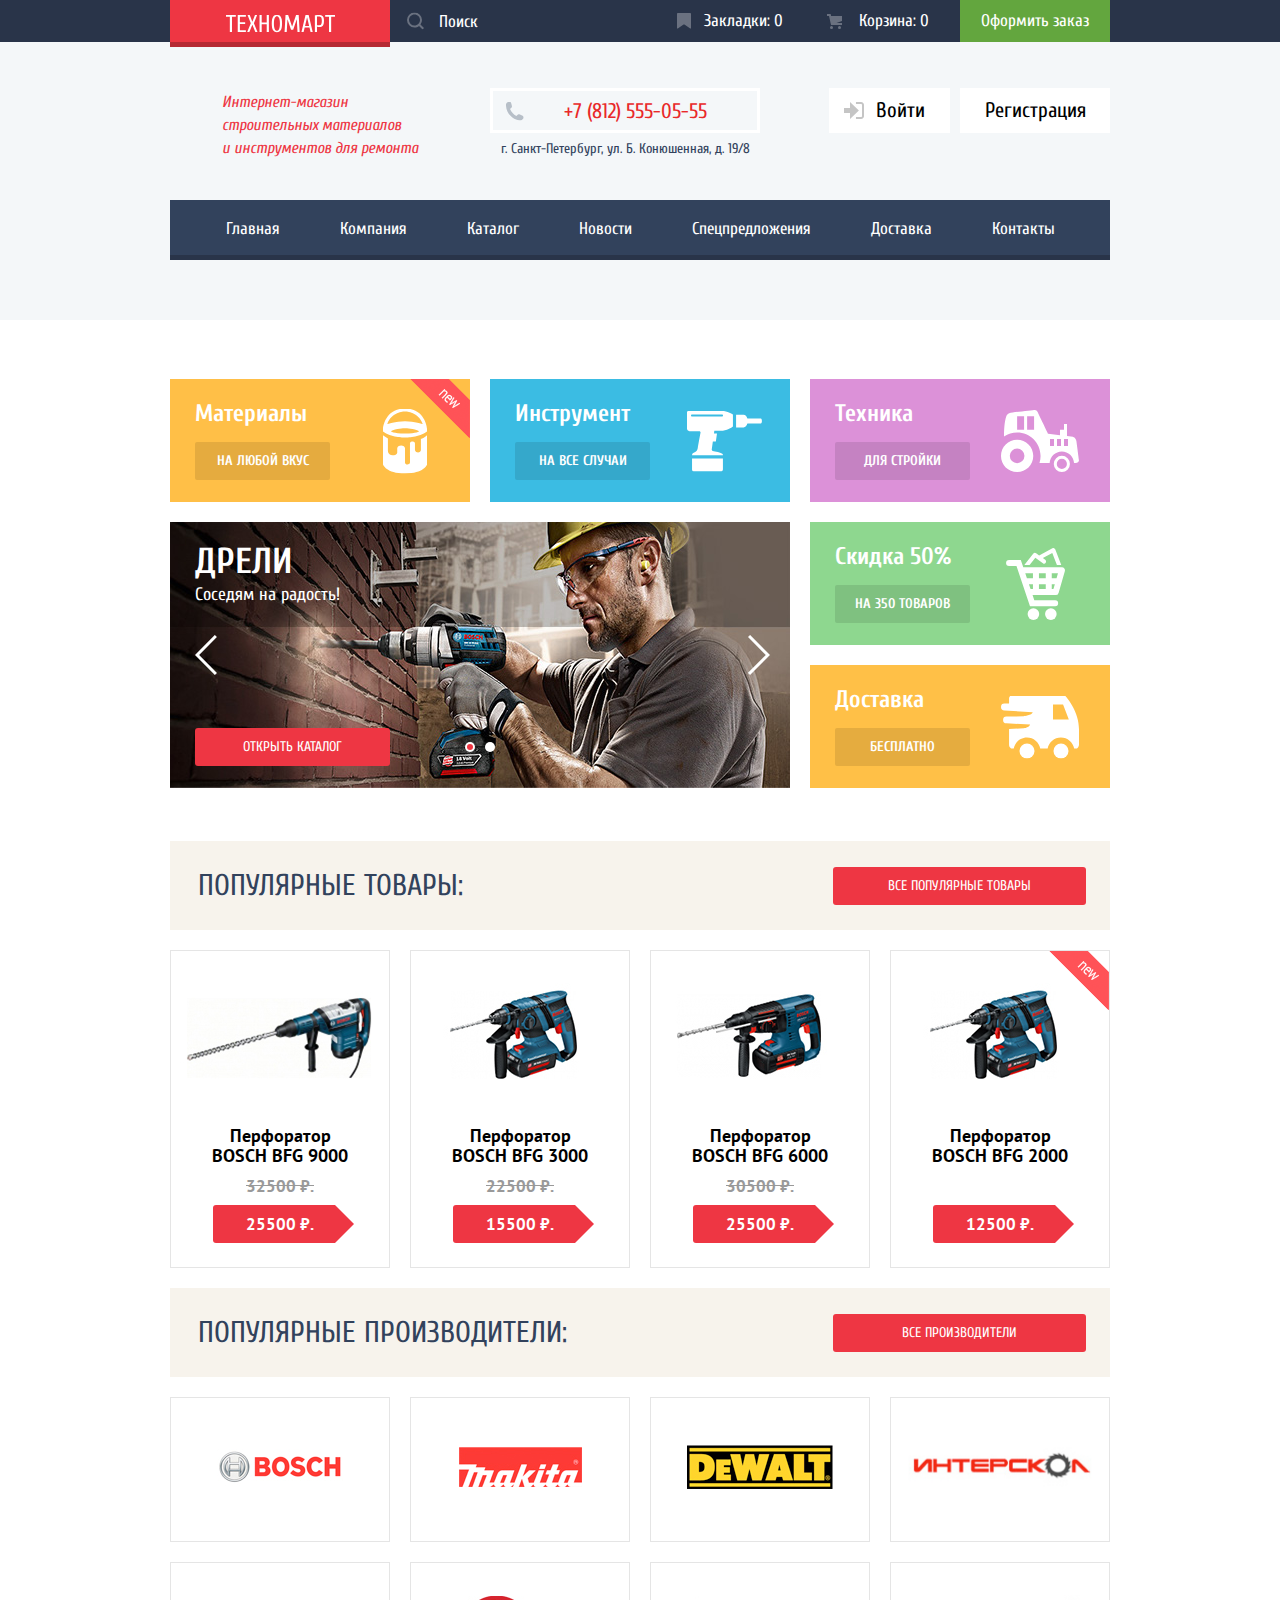
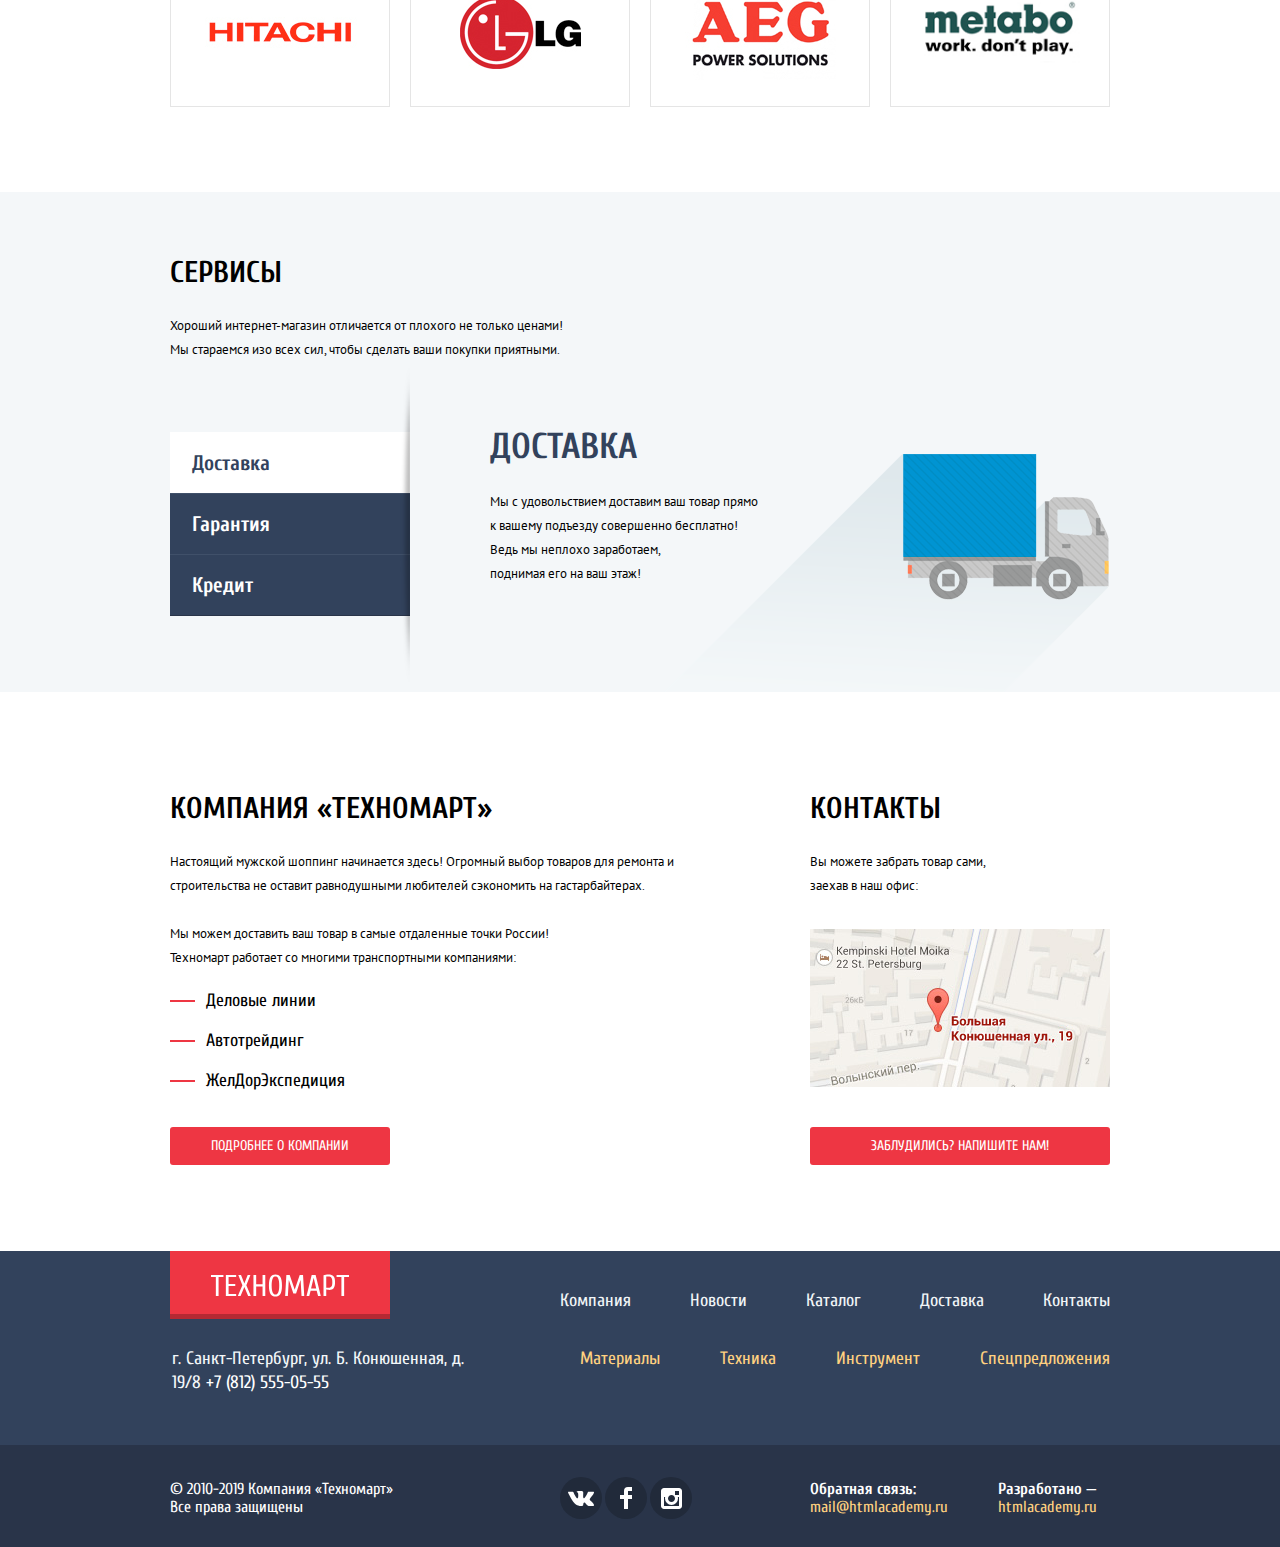
==== commit a80c14b9: "переделаны карточки товара" ====
--- a/index.html
+++ b/index.html
@@ -155,11 +155,8 @@
         </div>
         <ul class="catalog-list">
           <li class="catalog-item">
-            <a href="#">
+            <a class="catalog-link" href="#">
               <img class="catalog-item-image" src="img/perforator-9000.jpg" width="218" height="170" alt="Перфоратор BOSCH BFG 9000">
-            </a>
-            <div class="flag">новинка</div>
-            <a href="#" class="catalog-link">
               <p class="catalog-category">Перфоратор BOSCH BFG 9000</p>
               <del class="catalog-item-price-old">32500 ₽.</del>
               <ins class="catalog-item-price">25500 ₽.</ins>
@@ -170,11 +167,8 @@
             </div>
           </li>
           <li class="catalog-item">
-            <a href="#">
+            <a class="catalog-link" href="#">
               <img class="catalog-item-image" src="img/perforator-3000.jpg" width="218" height="170" alt="Перфоратор BOSCH BFG 3000">
-            </a>
-            <div class="flag">новинка</div>
-            <a href="#" class="catalog-link">
               <p class="catalog-category">Перфоратор BOSCH BFG 3000</p>
               <del class="catalog-item-price-old">22500 ₽.</del>
               <ins class="catalog-item-price">15500 ₽.</ins>
@@ -185,11 +179,8 @@
             </div>
           </li>
           <li class="catalog-item">
-            <a href="#">
+            <a class="catalog-link" href="#">
               <img class="catalog-item-image" src="img/perforator-6000.jpg" width="218" height="170" alt="Перфоратор BOSCH BFG 6000">
-            </a>
-            <div class="flag">новинка</div>
-            <a href="#" class="catalog-link">
               <p class="catalog-category">Перфоратор BOSCH BFG 6000</p>
               <del class="catalog-item-price-old">30500 ₽.</del>
               <ins class="catalog-item-price">25500 ₽.</ins>
@@ -200,11 +191,9 @@
             </div>
           </li>
           <li class="catalog-item">
-            <a href="#">
+            <a class="catalog-link" href="#">
               <img class="catalog-item-image" src="img/perforator-2000.jpg" width="218" height="170" alt="Перфоратор BOSCH BFG 2000">
-            </a>
-            <div class="flag flag-new">новинка</div>
-            <a href="#" class="catalog-link">
+              <div class="flag flag-new">новинка</div>
               <p class="catalog-category catalog-category-new">Перфоратор BOSCH BFG 2000</p>
               <p class="catalog-item-price">12500 ₽.</p>
             </a>
@@ -406,10 +395,8 @@
       </div>
     </div>
   </footer>
-       <script src="js/map.js"></script>
-       <script src="js/message.js"></script>
-
-
-  </body>
+  <script src="js/map.js"></script>
+  <script src="js/message.js"></script>
+</body>
 
 </html>
--- a/css/style.css
+++ b/css/style.css
@@ -2672,21 +2672,9 @@
 
     position: relative;
 
-    display: -webkit-box;
-    display: -ms-flexbox;
-    display: flex;
-    -webkit-box-align: center;
-    align-items: center;
-    -ms-flex-align: center;
-    -webkit-box-orient: vertical;
-    -webkit-box-direction: normal;
-    -ms-flex-direction: column;
-    flex-direction: column;
-
-    width: 220px;
+     width: 220px;
     min-height: 318px;
     margin: 10px;
-    padding-bottom: 20px;
 
     -webkit-transition-timing-function: linear;
     -o-transition-timing-function: linear;
@@ -2711,6 +2699,7 @@
     box-shadow: 0 10px 25px 0 rgba(41, 52, 73, .5);
   }
 
+ 
   .catalog-item .flag-new {
     background: url('../img/new-flag.png') no-repeat 0 0;
   }
@@ -2749,6 +2738,8 @@
     -webkit-box-direction: normal;
     -ms-flex-direction: column;
     flex-direction: column;
+
+    padding-bottom: 20px;
   }
 
   .catalog-item-price {
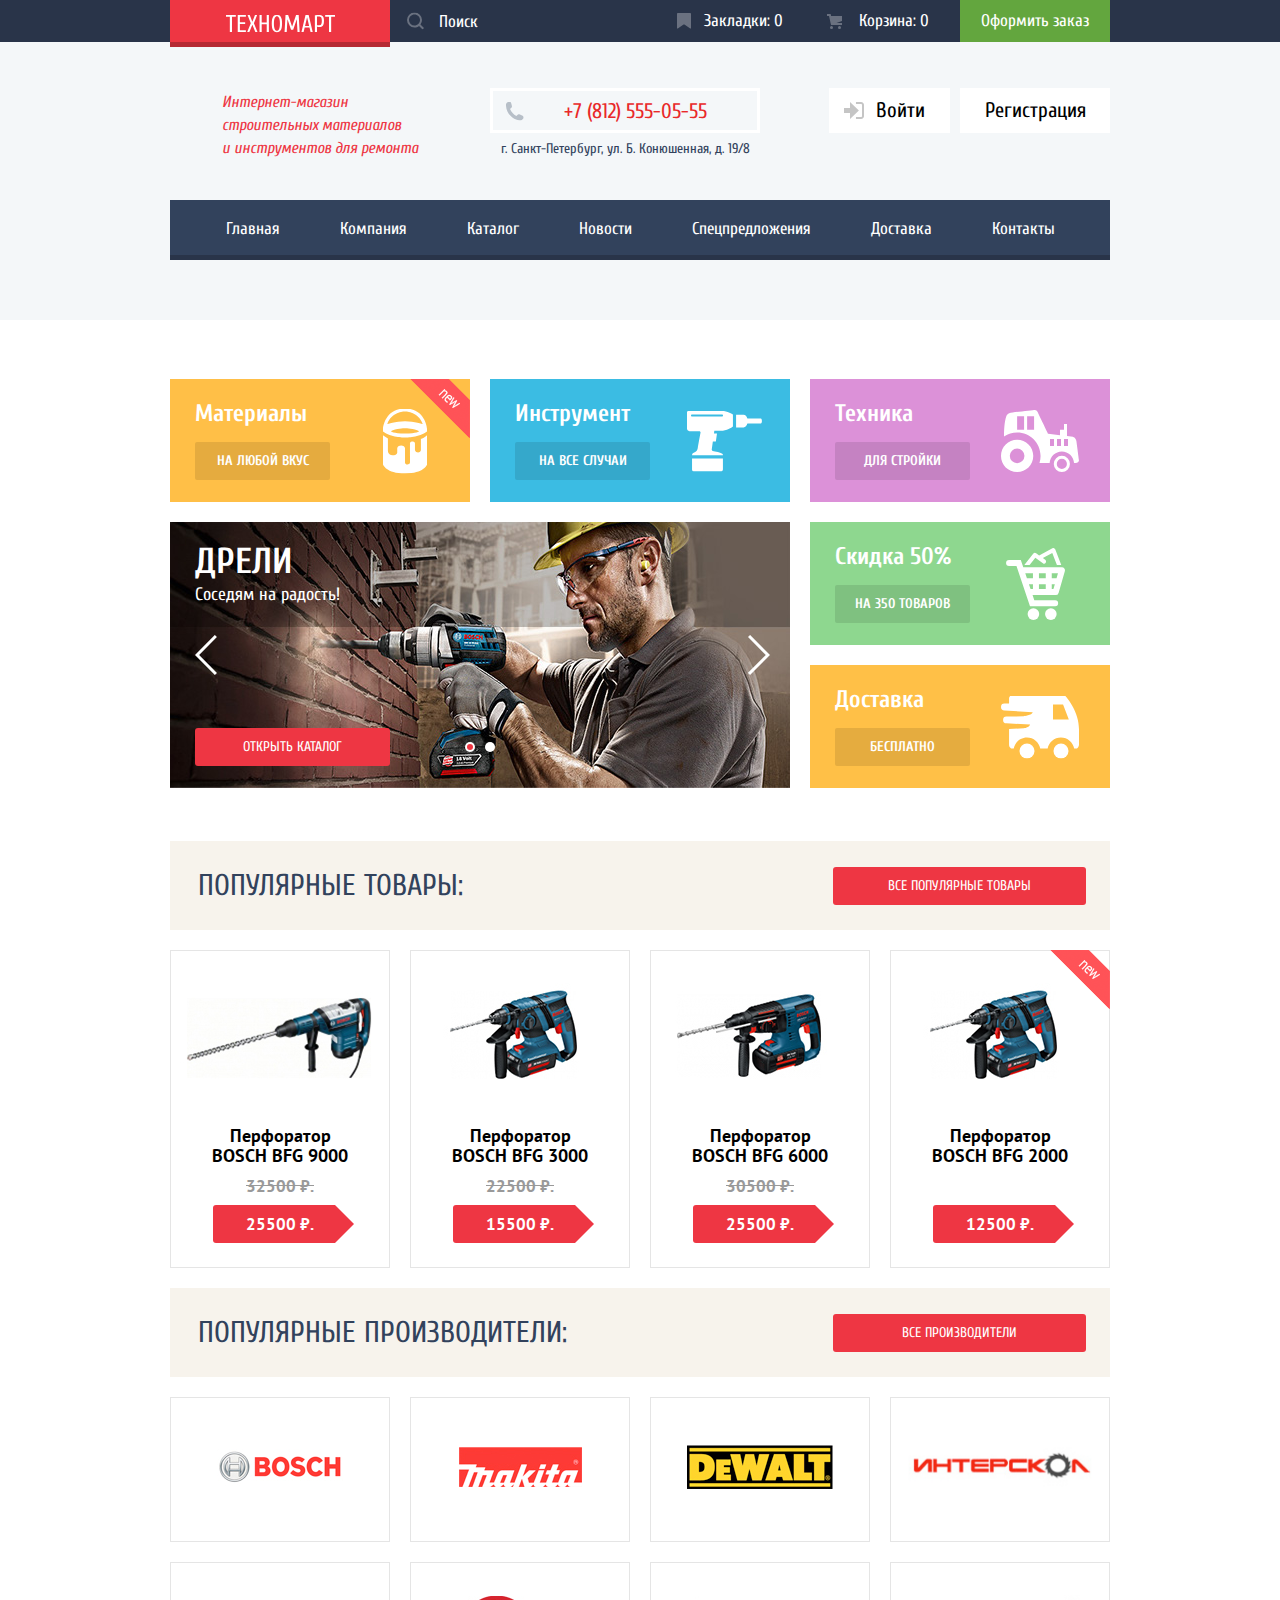
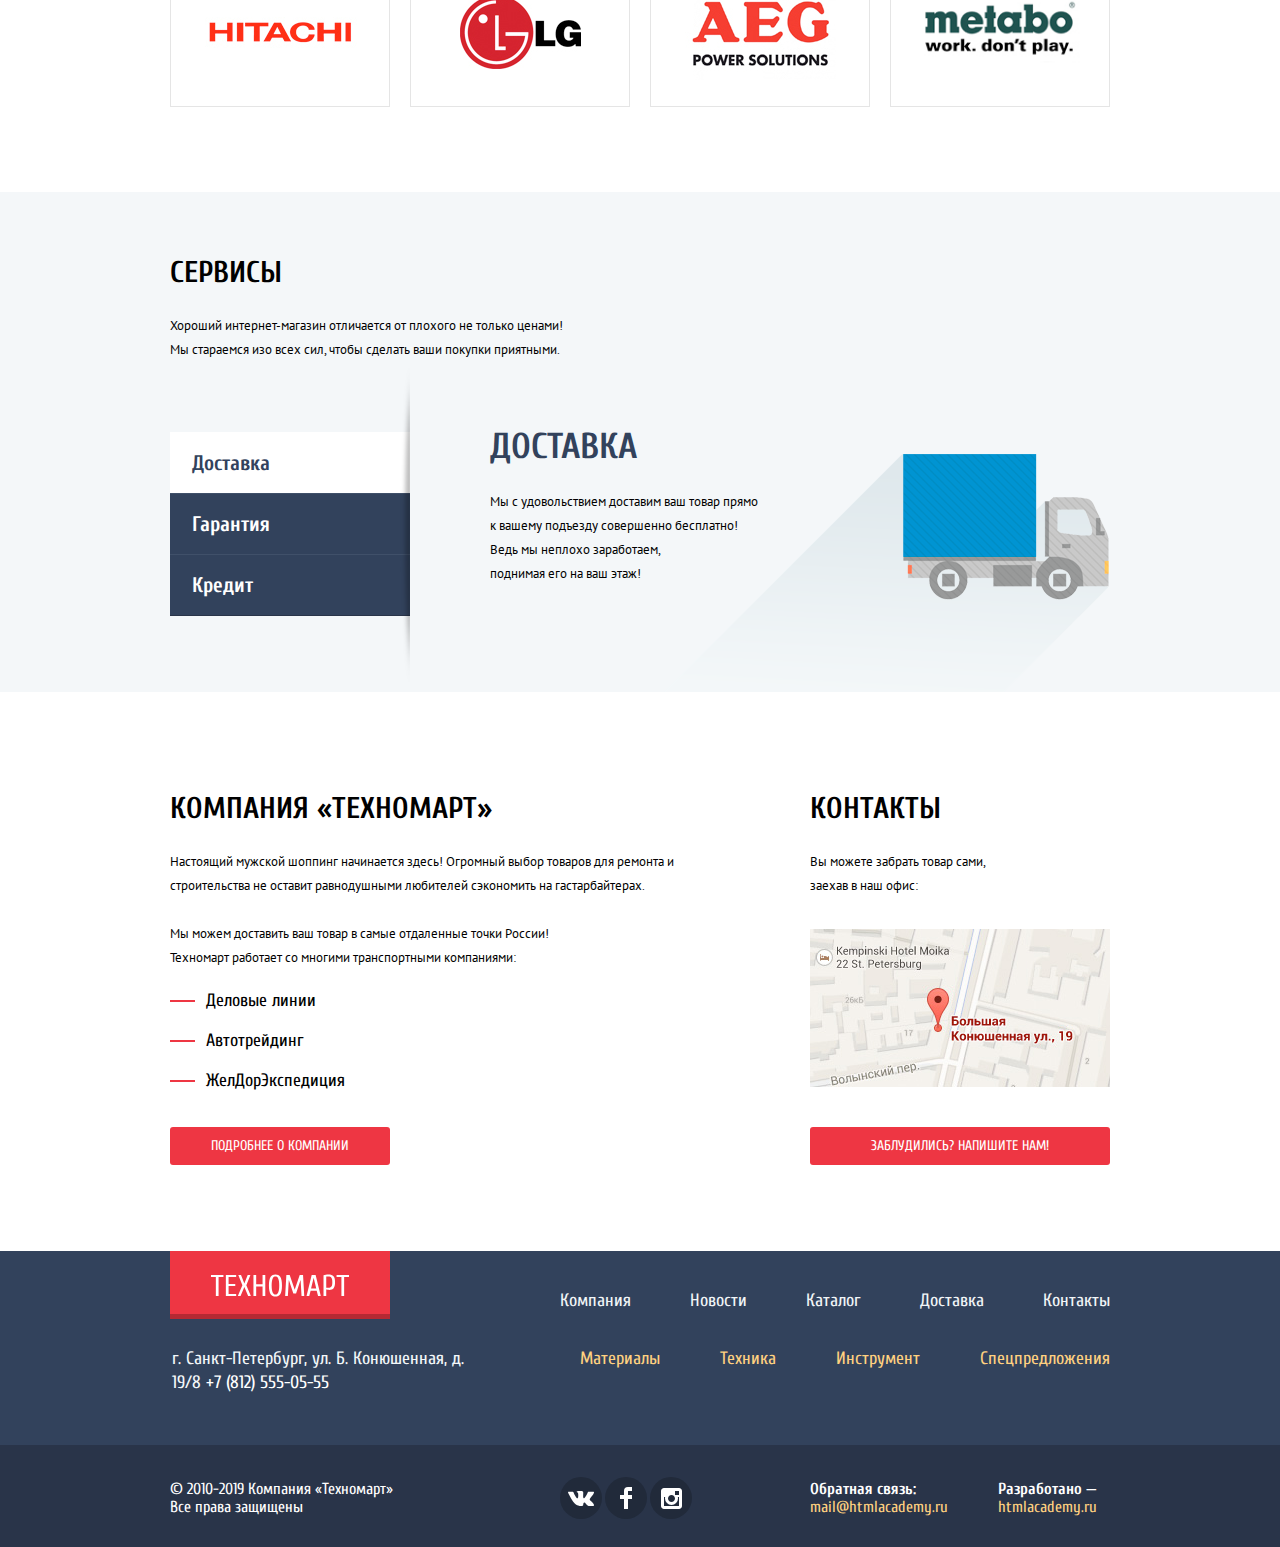
==== commit a3d31cd5: "оживила слайдеры" ====
--- a/index.html
+++ b/index.html
@@ -108,11 +108,11 @@
               <i class="slider-control"></i>
             </div>
             <div class="slider-arrows">
-              <button class="slider-arrow left">
+              <button class="slider-arrow js-offers-slider-left">
                 <svg xmlns="http://www.w3.org/2000/svg" width="22" height="40" viewBox="0 0 22 40">
                   <path d="M19.83-.035l2.089 2.099L4.13 19.947l17.847 17.939-2.09 2.099L-.048 19.947z" /></svg>
               </button>
-              <button class="slider-arrow right">
+              <button class="slider-arrow js-offers-slider-right">
                 <svg xmlns="http://www.w3.org/2000/svg" width="22" height="40" viewBox="0 0 22 40">
                   <path d="M2.098-.035L.009 2.064l17.789 17.883L-.048 37.886l2.089 2.099 19.935-20.038z" /></svg>
               </button>
@@ -397,6 +397,7 @@
   </footer>
   <script src="js/map.js"></script>
   <script src="js/message.js"></script>
+  <script src="js/slider.js"></script>
 </body>
 
 </html>
--- a/css/style.css
+++ b/css/style.css
@@ -150,8 +150,8 @@
   .flag {
     position: absolute;
     z-index: 2;
-    top: 0;
-    right: 0;
+    top: -1px;
+    right: -1px;
 
     overflow: hidden;
 
@@ -1077,8 +1077,6 @@
     height: 10px;
     margin: 5px;
 
-    cursor: pointer;
-
     border-radius: 50%;
     background-color: #fff;
   }
@@ -2201,14 +2199,14 @@
 
   .range-controls {
     position: relative;
-  
-    display: -webkit-box;
-      display: -ms-flexbox;
-  
-    display: flex;  
-    -webkit-box-align: center;  
-        -ms-flex-align: center;  
-            align-items: center;
+
+    display: -webkit-box;
+    display: -ms-flexbox;
+
+    display: flex;
+    -webkit-box-align: center;
+    -ms-flex-align: center;
+    align-items: center;
 
     width: 100%;
     height: 80px;
@@ -2672,7 +2670,7 @@
 
     position: relative;
 
-     width: 220px;
+    width: 220px;
     min-height: 318px;
     margin: 10px;
 
@@ -2699,7 +2697,7 @@
     box-shadow: 0 10px 25px 0 rgba(41, 52, 73, .5);
   }
 
- 
+
   .catalog-item .flag-new {
     background: url('../img/new-flag.png') no-repeat 0 0;
   }
@@ -2786,7 +2784,7 @@
 
   .catalog-item .actions {
     position: absolute;
-    z-index: 10;
+    z-index: 1;
     top: 0;
     left: 0;
 
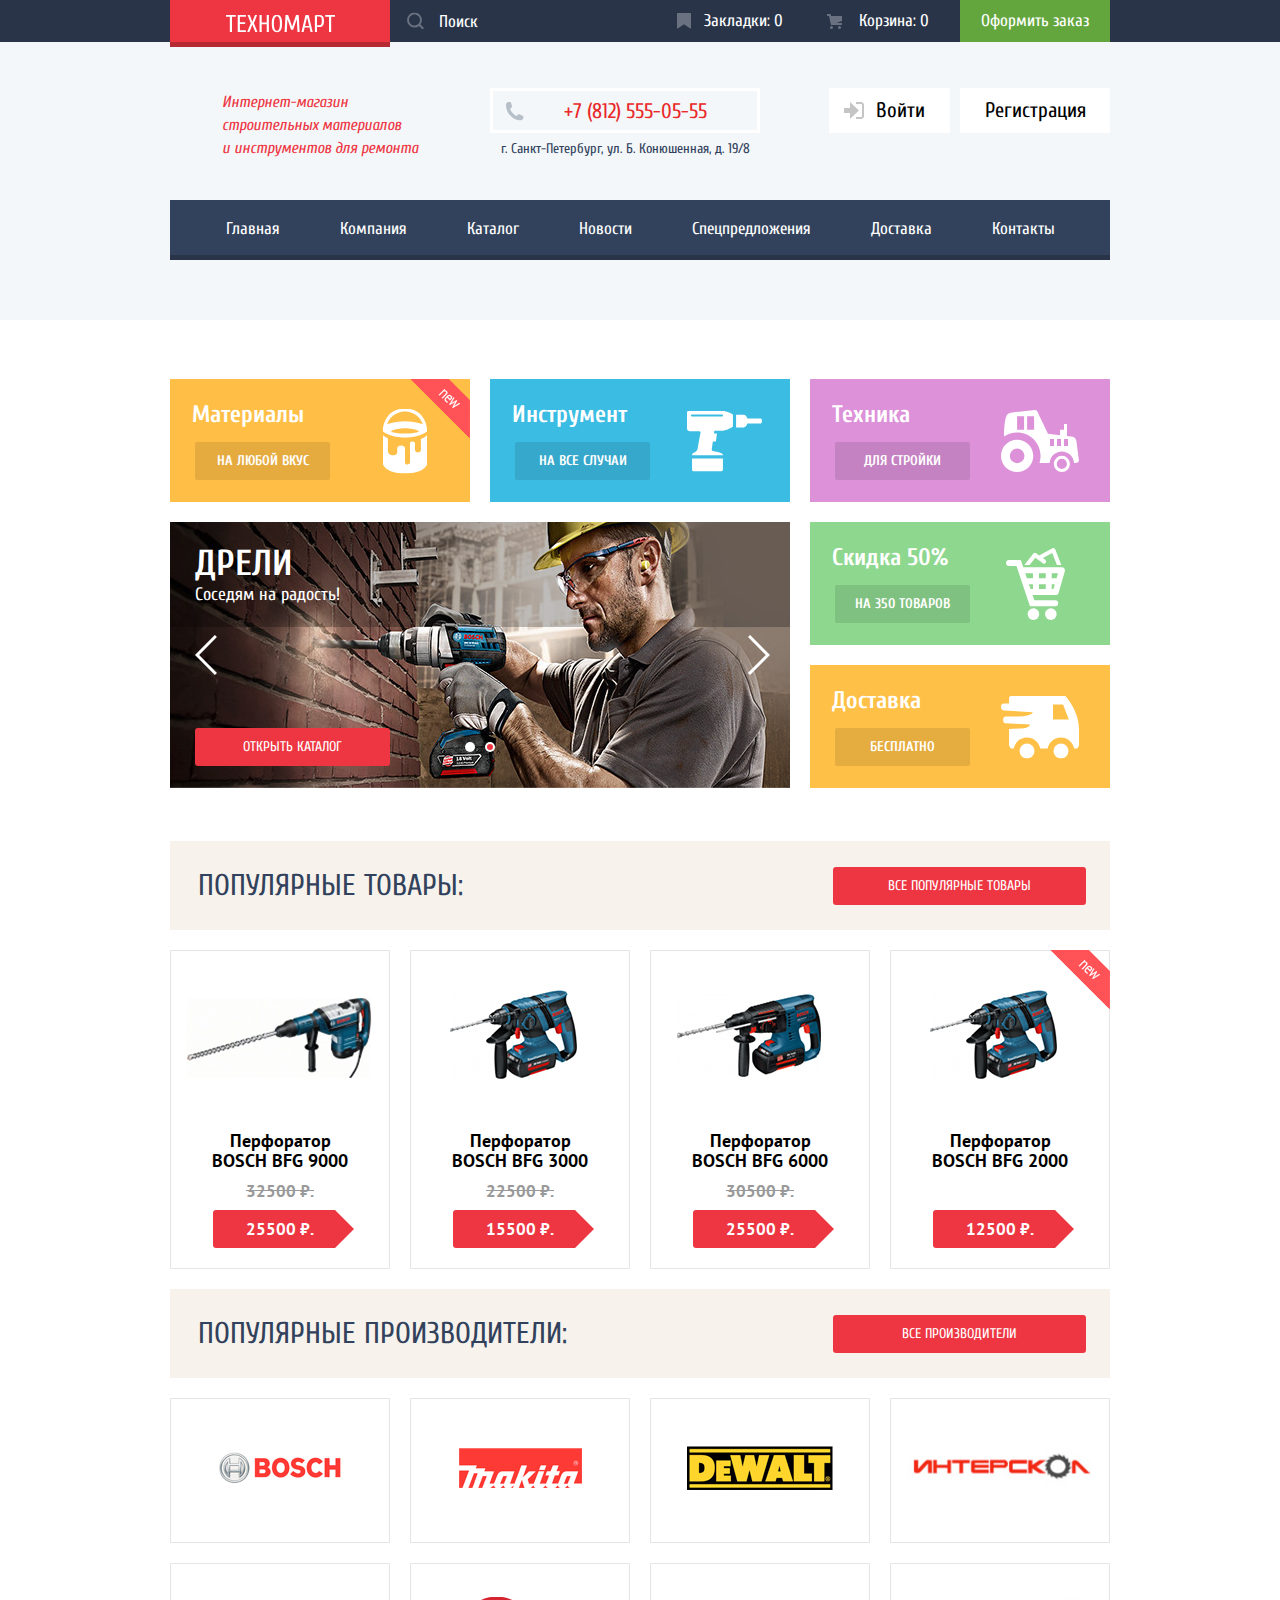
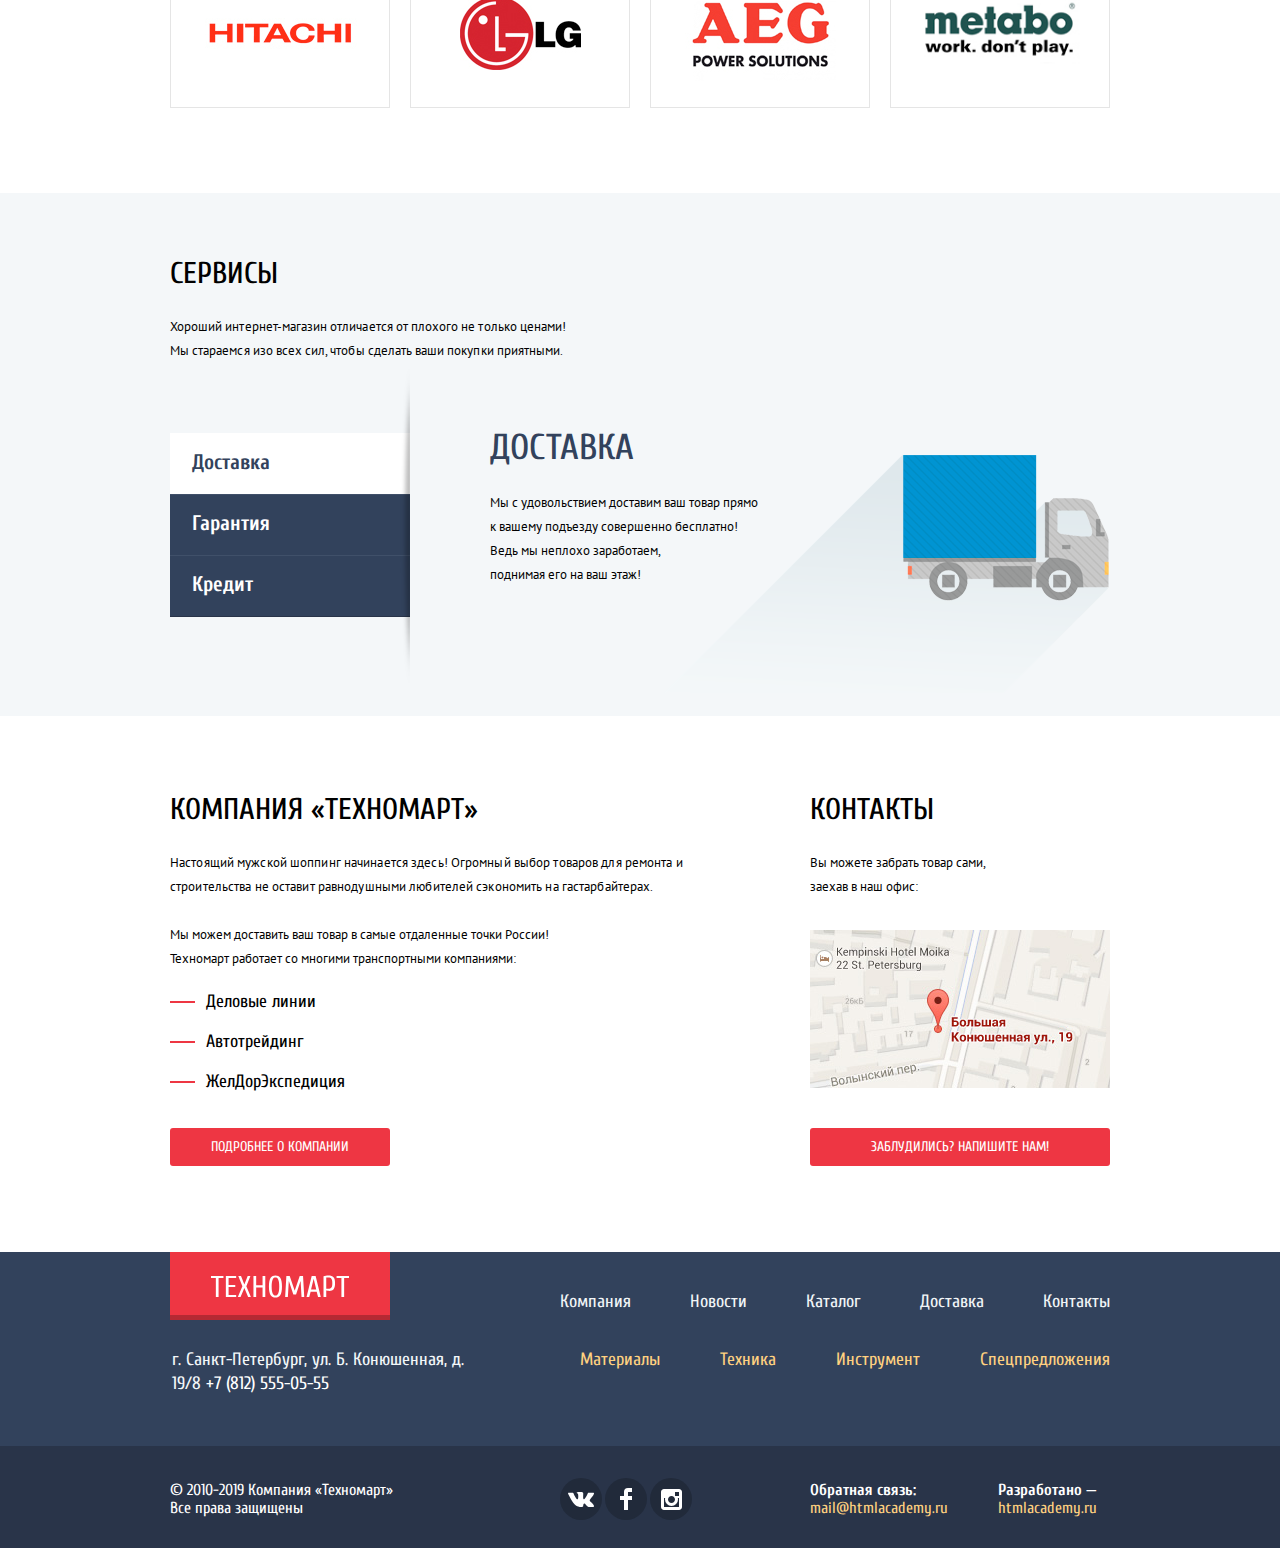
==== commit fdba6d80: "пиксель перфект 3" ====
--- a/index.html
+++ b/index.html
@@ -16,7 +16,7 @@
     <div class="header-menu">
       <div class="container">
         <div class="header-menu-wrapper">
-          <a class="header-logo-link" href="index.html">
+          <a class="header-logo-link main-page" href="index.html">
             <img class="header-logo-img" src="img/logo-technomart.svg" width="109" height="19" alt="Логотип магазина «Техномарт»">
           </a>
           <form class="search" action="https://echo.htmlacademy.ru" method="get">
@@ -104,8 +104,8 @@
         <div class="offers-bottom">
           <div class="slider">
             <div class="slider-controls">
+              <i class="slider-control"></i>
               <i class="slider-control active"></i>
-              <i class="slider-control"></i>
             </div>
             <div class="slider-arrows">
               <button class="slider-arrow js-offers-slider-left">
@@ -242,7 +242,7 @@
     <section class="services">
       <div class="container">
         <h2 class="section-title">Сервисы</h2>
-        <p class="section-text">Хороший интернет-магазин отличается от плохого не только ценами! <br>Мы стараемся изо всех сил, чтобы сделать ваши покупки приятными.</p>
+        <p class="section-text services-subtitle">Хороший интернет-магазин отличается от плохого не только ценами! <br>Мы стараемся изо всех сил, чтобы сделать ваши покупки приятными.</p>
         <div class="services-slider">
           <div class="services-controls">
             <button class="services-slider-control active">Доставка</button>
@@ -272,7 +272,7 @@
       <section class="about-company">
         <div class="company">
           <h2 class="section-title">Компания «Техномарт»</h2>
-          <p class="section-text">Настоящий мужской шоппинг начинается здесь! Огромный выбор товаров для ремонта и строительства не оставит равнодушными любителей сэкономить на гастарбайтерах.</p>
+          <p class="section-text about-company-text">Настоящий мужской шоппинг начинается здесь! Огромный выбор товаров для ремонта и строительства не оставит равнодушными любителей сэкономить на гастарбайтерах.</p>
           <p class="section-text company-text">Мы можем доставить ваш товар в самые отдаленные точки России!
             <br> Техномарт работает со многими транспортными компаниями:</p>
           <ul class="company-partners">
@@ -326,7 +326,7 @@
       <div class="container">
         <div class="footer-menu-wrapper">
           <div class="footer-menu-column">
-            <a class="footer-logo-link" href="index.html">
+            <a class="footer-logo-link main-page" href="index.html">
               <img class="footer-logo-img" src="img/logo-technomart.svg" width="138" height="23" alt="Логотип магазина «Техномарт»">
             </a>
             <p class="footer-contacts">
--- a/css/style.css
+++ b/css/style.css
@@ -203,6 +203,10 @@
     background-color: #ba2732;
   }
 
+  .main-page {
+    pointer-events: none;
+  }
+
   .header-logo-img {
     width: 109px;
     height: 19px;
@@ -948,10 +952,10 @@
     width: 300px;
     height: 123px;
     margin: 10px;
-    padding-top: 20px;
+    padding-top: 21px;
     padding-right: 120px;
     padding-bottom: 22px;
-    padding-left: 25px;
+    padding-left: 22px;
 
     color: #fff;
   }
@@ -1179,7 +1183,7 @@
 
     width: 100%;
     height: 100%;
-    padding: 22px 25px;
+    padding: 24px 25px 22px;
   }
 
   .slider-item.active {
@@ -1197,7 +1201,7 @@
     z-index: 1;
 
     margin: 0;
-    margin-bottom: 3px;
+    margin-bottom: 1px;
 
     text-transform: uppercase;
 
@@ -1268,6 +1272,7 @@
   .offers-button {
     font-size: 14px;
     line-height: 18px;
+    transform: translateX(3px);
 
     display: -webkit-box;
     display: -ms-flexbox;
@@ -1320,7 +1325,7 @@
     -ms-flex-pack: justify;
     justify-content: space-between;
 
-    padding-top: 102px;
+    padding-top: 79px;
     padding-bottom: 86px;
   }
 
@@ -1353,6 +1358,7 @@
   .section-title {
     font-size: 30px;
     line-height: 30px;
+    font-weight: 500;
 
     margin: 0;
     margin-bottom: 26px;
@@ -1364,6 +1370,10 @@
     font-family: 'PT Sans', Arial, sans-serif;
 
     margin: 0;
+  }
+
+  .about-company-text {
+    letter-spacing: 0.11px;
   }
 
   .section-text+.section-text {
@@ -2043,6 +2053,7 @@
 
   .breadcrumbs .breadcrumbs-item:first-child {
     padding-left: 0;
+    transform: translateX(-2px);
   }
 
   .breadcrumbs-item:last-child .breadcrumbs-item-link {
@@ -2157,7 +2168,7 @@
   .filter fieldset {
     width: 100%;
     margin: 0;
-    margin-bottom: 15px;
+    margin-bottom: 16px;
     padding: 0;
     padding-bottom: 25px;
 
@@ -2193,7 +2204,7 @@
   }
 
   .filter-option {
-    margin-bottom: 19px;
+    margin-bottom: 20px;
   }
 
 
@@ -2705,6 +2716,7 @@
   .catalog-item-image {
     width: 218px;
     height: 170px;
+    margin-bottom: 10px;
   }
 
 
@@ -2714,7 +2726,6 @@
 
     max-width: 220px;
     margin: 0;
-    padding-top: 5px;
     padding-right: 30px;
     padding-left: 30px;
 
@@ -2738,6 +2749,7 @@
     flex-direction: column;
 
     padding-bottom: 20px;
+    height: 100%;
   }
 
   .catalog-item-price {
@@ -2748,6 +2760,7 @@
 
     width: 135px;
     margin: 0;
+    margin-top: auto;
     padding: 10px 30px;
 
     text-decoration: none;
@@ -2777,7 +2790,7 @@
     line-height: 18px;
 
     margin-top: 11px;
-    margin-bottom: 10px;
+    margin-bottom: 9px;
 
     color: #999;
   }
@@ -3104,6 +3117,7 @@
 
   .services {
     padding-top: 66px;
+    padding-bottom: 23px;
 
     background-color: #f4f7f9;
   }
@@ -3112,6 +3126,10 @@
   .services-text {
     max-width: 398px;
     margin-bottom: 30px;
+  }
+ 
+  .services-subtitle {
+letter-spacing: 0.05px;
   }
 
   .services-slider {
@@ -3165,7 +3183,7 @@
 
     width: 240px;
     height: 61px;
-    padding: 1px 22px;
+    padding: 1px 22px 4px;
 
     cursor: pointer;
     -webkit-transition-timing-function: linear;
@@ -3283,6 +3301,8 @@
   .services-list-title {
     font-size: 36px;
     line-height: 36px;
+    font-weight: 500;
+    letter-spacing: 0.2px;
 
     margin: 0;
     margin-bottom: 25px;
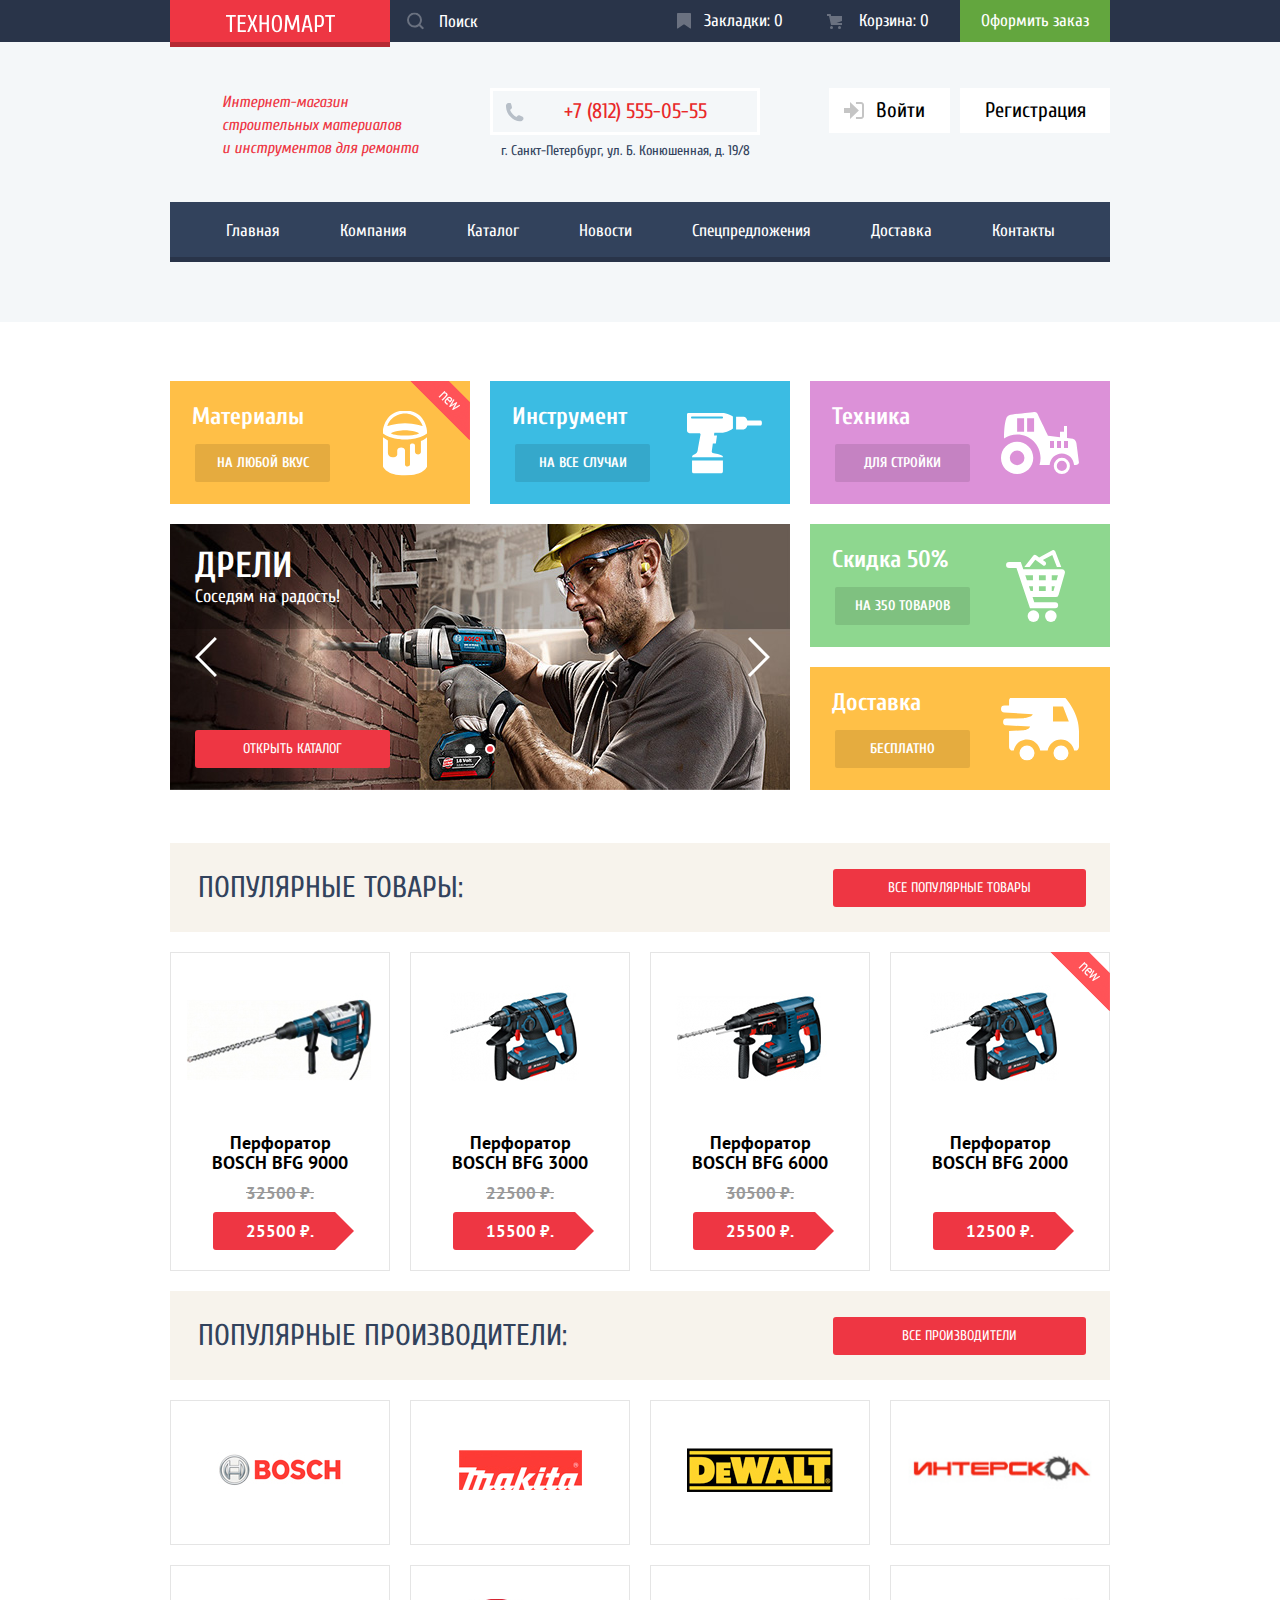
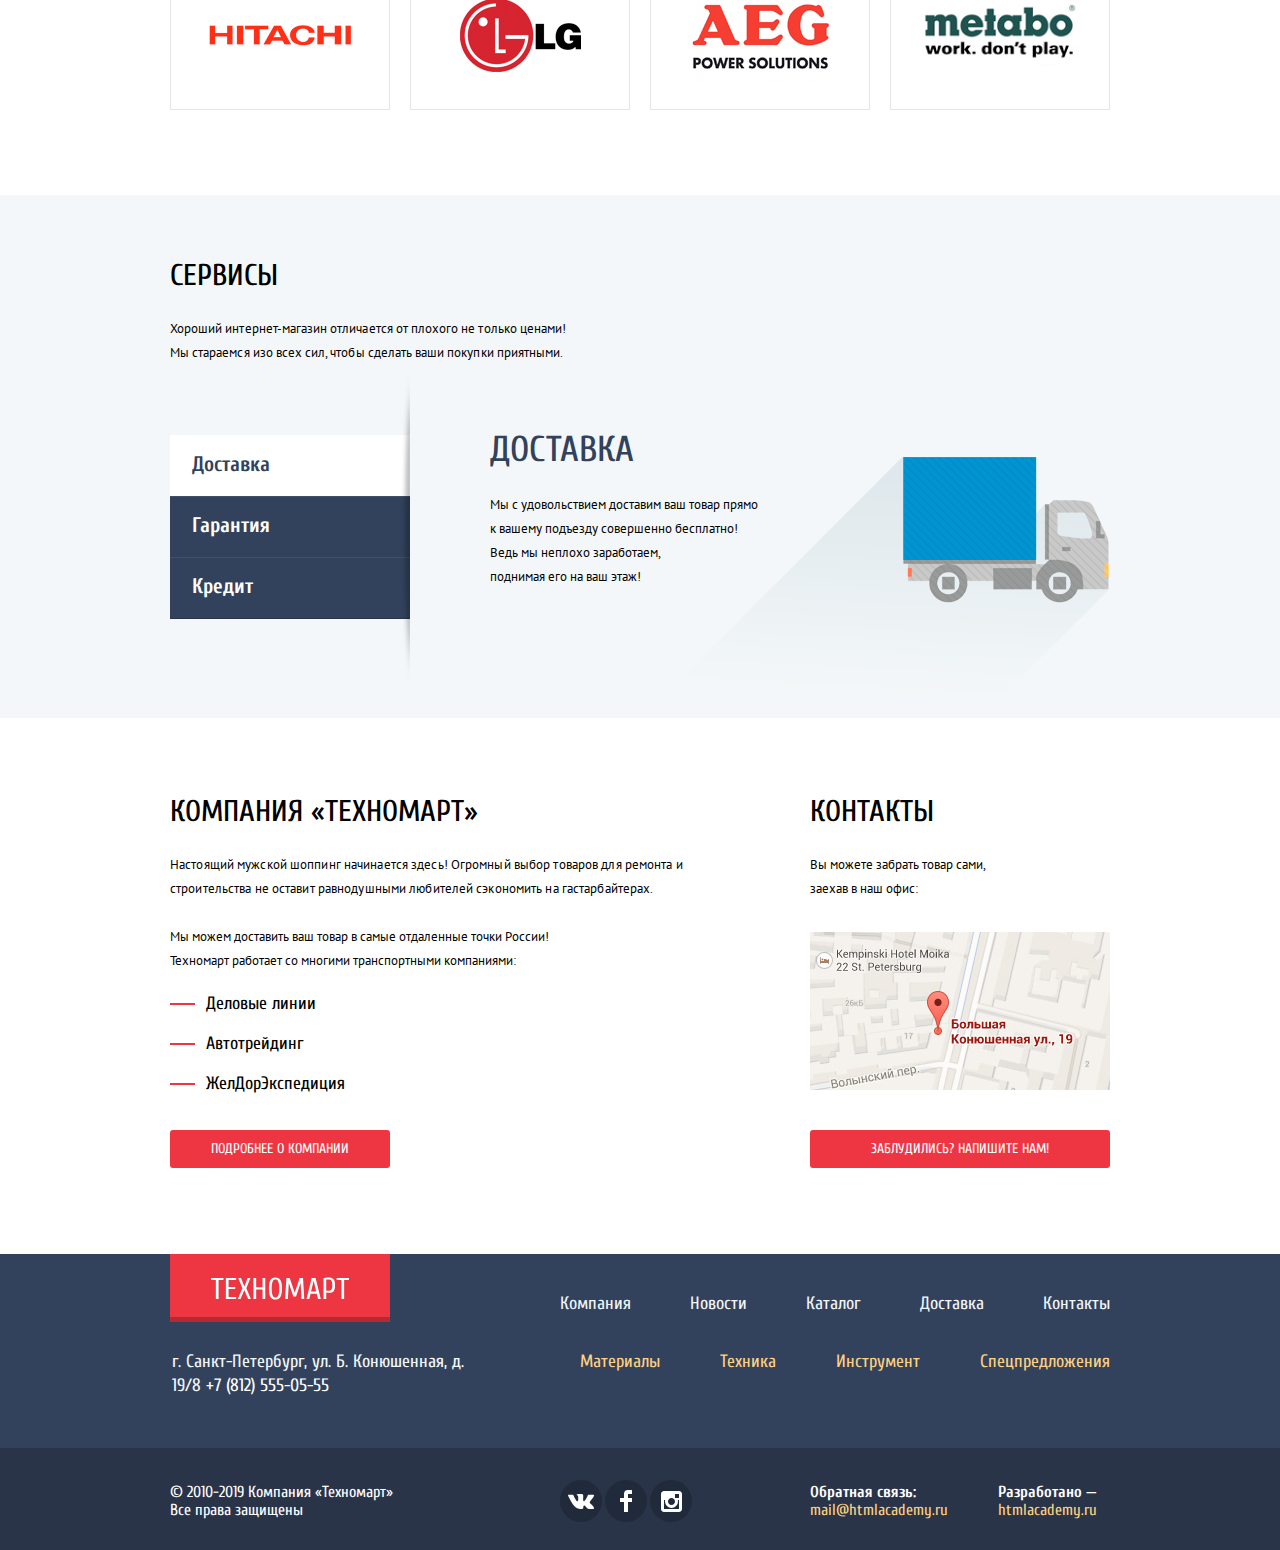
==== commit 820f75ed: "Первая проверка" ====
--- a/index.html
+++ b/index.html
@@ -7,7 +7,7 @@
   <link href="https://fonts.googleapis.com/css?family=Cuprum:400,400i,700&display=swap&subset=cyrillic-ext" rel="stylesheet">
   <link href="https://fonts.googleapis.com/css?family=PT+Sans:400,700&display=swap&subset=latin-ext" rel="stylesheet">
   <link href="css/normalize.css" rel="stylesheet">
-  <link href="css/style.css" rel="stylesheet">
+  <link href="css/style.min.css" rel="stylesheet">
 </head>
 
 <body>
@@ -118,17 +118,17 @@
               </button>
             </div>
             <ul class="slider-list">
-              <li class="slider-item active" id="slide-1">
+              <li class="slider-item" id="slide-1">
+                <h3 class="slider-title">Перфораторы</h3>
+                <p class="slider-text">Настоящие мужские игрушки</p>
+                <a class="button-red slider-link" href="catalog.html">Открыть каталог</a>
+                <img class="slider-image" src="img/slider2.jpg" width="620" height="266" alt="Изображение перфоратора">
+              </li>
+              <li class="slider-item active" id="slide-2">
                 <h3 class="slider-title">Дрели</h3>
                 <p class="slider-text">Соседям на радость!</p>
                 <a class="button-red slider-link" href="catalog.html">Открыть каталог</a>
                 <img class="slider-image" src="img/slider1.jpg" width="620" height="266" alt="Изображение дрели">
-              </li>
-              <li class="slider-item" id="slide-2">
-                <h3 class="slider-title">Перфораторы</h3>
-                <p class="slider-text">Настоящие мужские игрушки</p>
-                <a class="button-red slider-link" href="catalog.html">Открыть каталог</a>
-                <img class="slider-image" src="img/slider2.jpg" width="620" height="266" alt="Изображение перфоратора">
               </li>
             </ul>
           </div>
@@ -285,7 +285,7 @@
         <div class="contacts">
           <h2 class="section-title">Контакты</h2>
           <p class="section-text contacts-text">Вы можете забрать товар сами, заехав в наш офис:</p>
-          <a class="contacts-link"><img class="contacts-link-img" src="img/mini-map.jpg" width="300" height="158" alt="Карта"></a>
+          <a class="contacts-link" href="https://yandex.ru/maps/-/CGH5q4mg" target="_blank"><img class="contacts-link-img" src="img/mini-map.jpg" width="300" height="158" alt="Карта"></a>
           <a class="button-red write-us-link" href="#">Заблудились? Напишите нам!</a>
         </div>
         <!--Модальное окно карты-->
@@ -383,11 +383,11 @@
             <div class="footer-copyright-wrapper">
               <p class="footer-copyright">
                 <b>Обратная связь:</b>
-                <a class="footer-copyright-link" href="mailto:mail@htmlacademy.ru">mail@htmlacademy.ru</a>
+                <a class="footer-copyright-link" href="mailto:mail@htmlacademy.ru" target="_blank">mail@htmlacademy.ru</a>
               </p>
               <p class="footer-copyright">
                 <b>Разработано —</b>
-                <a class="footer-copyright-link" href="https://htmlacademy.ru/intensive/htmlcss">htmlacademy.ru</a>
+                <a class="footer-copyright-link" href="https://htmlacademy.ru/intensive/htmlcss" target="_blank">htmlacademy.ru</a>
               </p>
             </div>
           </div>
--- a/css/style.min.css
+++ b/css/style.min.css
@@ -0,0 +1 @@
+*,*::before,*::after{-webkit-box-sizing:inherit;box-sizing:inherit}html{-webkit-box-sizing:border-box;box-sizing:border-box}body{font-family:'Cuprum',Arial,sans-serif;font-size:13px;font-weight:400;line-height:24px;min-width:1200px;min-height:100vh;padding:0;text-align:left;text-transform:none;color:#000;background-color:#fff}a{text-decoration:none;color:#fff}img{max-width:100%;height:auto}.visually-hidden{position:absolute;overflow:hidden;clip:rect(0 0 0 0);width:1px;height:1px;margin:-1px;padding:0;border:0}.button-red{font-family:'Cuprum',Arial,sans-serif;font-size:14px;line-height:18px;display:-webkit-box;display:-ms-flexbox;display:flex;-webkit-box-align:center;align-items:center;-ms-flex-align:center;-webkit-box-pack:center;-ms-flex-pack:center;justify-content:center;width:100%;height:38px;padding-right:20px;padding-left:20px;cursor:pointer;-webkit-transition-timing-function:linear;-o-transition-timing-function:linear;transition-timing-function:linear;-webkit-transition-duration:.2s;-o-transition-duration:.2s;transition-duration:.2s;-webkit-transition-property:background-color;-o-transition-property:background-color;transition-property:background-color;text-align:center;vertical-align:middle;text-transform:uppercase;color:#fff;border:none;border-radius:3px;background-color:#ee3643}.button-red:hover,.button-red:focus{background-color:#ca2c37}.button-red:active{background-color:#ba2732}.container{width:940px;margin:0 auto;padding:0}.header{min-height:320px;padding-bottom:60px;background-color:#f4f7f9}.header-menu{font-size:17px;line-height:18px;height:42px;color:#fff;background-color:#293449}.header-menu,.user-navigation,.main-navigation-list,.company-partners,.footer-navigation-list,.footer-navigation-list-yellow,.offers-list,.slider-item,.popular-manufacturer-item,.services-list-item{list-style:none}.header-menu-wrapper{display:-webkit-box;display:-ms-flexbox;display:flex;-webkit-box-align:start;align-items:flex-start;-ms-flex-align:start}.flag{position:absolute;z-index:2;top:-1px;right:-1px;overflow:hidden;width:60px;height:60px;text-indent:-1000px}.header-logo-link{display:-webkit-box;display:-ms-flexbox;display:flex;-webkit-box-align:center;align-items:center;-ms-flex-align:center;-webkit-box-pack:center;-ms-flex-pack:center;justify-content:center;width:220px;height:47px;-webkit-transition-timing-function:linear;-o-transition-timing-function:linear;transition-timing-function:linear;-webkit-transition-duration:.2s;-o-transition-duration:.2s;transition-duration:.2s;-webkit-transition-property:background-color,-webkit-box-shadow;-o-transition-property:background-color,box-shadow;transition-property:background-color,-webkit-box-shadow;transition-property:background-color,box-shadow;transition-property:background-color,box-shadow,-webkit-box-shadow;background-color:#ee3643;-webkit-box-shadow:inset 0 -5px 0 0 rgba(0,0,0,.24);box-shadow:inset 0 -5px 0 0 rgba(0,0,0,.24)}.header-logo-link:hover,.header-logo-link:focus{background-color:#ca2c37}.header-logo-link:active{background-color:#ba2732}.main-page{pointer-events:none}.header-logo-img{width:109px;height:19px}.search{position:relative;display:-webkit-box;display:-ms-flexbox;display:flex;width:270px;height:42px}.search-input{font-family:'Cuprum',Arial,sans-serif;font-size:17px;font-weight:400;line-height:18px;width:100%;height:100%;padding-left:49px;-webkit-transition:background-color .2s linear;-o-transition:background-color .2s linear;transition:background-color .2s linear;text-align:left;color:#fff;border:none;outline:none;background-color:#293449}.search-input::-webkit-input-placeholder{color:#fff}.search-input::-moz-placeholder{color:#fff}.search-input:-ms-input-placeholder{color:#fff}.search-input:focus::-webkit-input-placeholder{color:#b5b5b5}.search-input:focus::-moz-placeholder{color:#b5b5b5}.search-input:focus:-ms-input-placeholder{color:#b5b5b5}.search-input:hover{background-color:#212a3a}.search-input:focus{color:#000;background-color:#fff}.search-icon{position:absolute;top:50%;left:17px;width:17px;height:17px;-webkit-transition-timing-function:linear;-o-transition-timing-function:linear;transition-timing-function:linear;-webkit-transition-duration:.2s;-o-transition-duration:.2s;transition-duration:.2s;-webkit-transition-property:fill,opacity;-o-transition-property:fill,opacity;transition-property:fill,opacity;-webkit-transform:translateY(-50%);-ms-transform:translateY(-50%);transform:translateY(-50%);pointer-events:none;opacity:.3;fill:#fff}.search-input:hover+.search-icon{opacity:1}.search-input:focus+.search-icon{opacity:1;fill:#ee3643}.header-menu-link{font-size:17px;line-height:18px;display:-webkit-box;display:-ms-flexbox;display:flex;-webkit-box-align:center;align-items:center;-ms-flex-align:center;width:150px;height:42px;padding-right:17px;padding-left:17px;-webkit-transition-timing-function:linear;-o-transition-timing-function:linear;transition-timing-function:linear;-webkit-transition-duration:.2s;-o-transition-duration:.2s;transition-duration:.2s;-webkit-transition-property:background-color,color;-o-transition-property:background-color,color;transition-property:background-color,color;color:#fff;background-color:#293449}.header-menu-link:hover,.header-menu-link:focus{background-color:#212a3a}.header-menu-link:active{color:rgba(255,255,255,.6);background-color:#161d29}.header-menu-link.active{background-color:#ee3643}.header-menu-icon-bookmark{width:14px;height:16px;margin-right:13px}.header-menu-icon-cart{width:15px;height:15px;margin-right:17px}.header-menu-link svg{-webkit-transition-timing-function:linear;-o-transition-timing-function:linear;transition-timing-function:linear;-webkit-transition-duration:.2s;-o-transition-duration:.2s;transition-duration:.2s;-webkit-transition-property:fill,opacity;-o-transition-property:fill,opacity;transition-property:fill,opacity;opacity:.3;fill:#fff}.header-menu-link:hover svg,.header-menu-link:focus svg{opacity:1}.header-menu-link:active svg{opacity:.5}.order{display:-webkit-box;display:-ms-flexbox;display:flex;-webkit-box-align:center;align-items:center;-ms-flex-align:center;-webkit-box-pack:center;-ms-flex-pack:center;justify-content:center;width:150px;height:42px;-webkit-transition-timing-function:linear;-o-transition-timing-function:linear;transition-timing-function:linear;-webkit-transition-duration:.2s;-o-transition-duration:.2s;transition-duration:.2s;-webkit-transition-property:background-color;-o-transition-property:background-color;transition-property:background-color;background-color:#63a63e}.order:hover,.order:focus{background-color:#5fbb2d}.order:active{color:rgba(255,255,255,.5);background-color:#518534}.header-info-wrapper{display:-webkit-box;display:-ms-flexbox;display:flex;-webkit-box-align:start;align-items:flex-start;-ms-flex-align:start;-webkit-box-pack:justify;-ms-flex-pack:justify;justify-content:space-between;width:940px;padding-top:46px;padding-bottom:39px}.page-title{font-size:16px;font-weight:400;font-style:italic;line-height:23px;width:250px;margin:0;margin-right:20px;padding-top:3px;padding-left:52px;color:#ee3643}.header-contacts{display:-webkit-box;display:-ms-flexbox;display:flex;-webkit-box-orient:vertical;-webkit-box-direction:normal;-ms-flex-direction:column;flex-direction:column;width:270px}.header-contacts-tel{font-size:21px;line-height:21px;position:relative;margin:0;padding-top:10px;padding-right:46px;padding-bottom:10px;padding-left:71px;color:#e9292a;border:3px solid #fff}.header-contacts-tel::before{position:absolute;top:50%;left:12px;width:19px;height:19px;content:'';-webkit-transform:translateY(-50%);-ms-transform:translateY(-50%);transform:translateY(-50%);background-image:url(../img/icon-phone.svg);background-repeat:no-repeat;background-position:0 0}.header-contacts p{font-size:14px;margin:0;padding-top:4px;text-align:center;color:#32425c}.user-navigation{display:-webkit-box;display:-ms-flexbox;display:flex;-webkit-box-align:start;align-items:flex-start;-ms-flex-align:start;-webkit-box-pack:end;-ms-flex-pack:end;justify-content:flex-end;width:300px;min-height:45px}.user-navigation-login,.user-navigation-checkin{font-size:21px;line-height:21px;height:45px;-webkit-transition-timing-function:linear;-o-transition-timing-function:linear;transition-timing-function:linear;-webkit-transition-duration:.2s;-o-transition-duration:.2s;transition-duration:.2s;-webkit-transition-property:background-color,color;-o-transition-property:background-color,color;transition-property:background-color,color;color:#000;background-color:#fff}.user-navigation-login{display:-webkit-box;display:-ms-flexbox;display:flex;-webkit-box-align:center;align-items:center;-ms-flex-align:center;width:121px;margin-right:10px;padding-right:15px;padding-left:15px}.user-navigation-login:hover,.user-navigation-checkin:hover,.user-navigation-login:focus,.user-navigation-checkin:focus{color:#ee3643}.user-navigation-login:active,.user-navigation-checkin:active{color:rgba(0,0,0,.3)}.user-navigation-icon{width:20px;height:17px;margin-right:12px}.user-navigation-checkin{display:-webkit-box;display:-ms-flexbox;display:flex;-webkit-box-align:center;align-items:center;-ms-flex-align:center;-webkit-box-pack:center;-ms-flex-pack:center;justify-content:center;width:150px}.user-navigation-login svg{-webkit-transition-timing-function:linear;-o-transition-timing-function:linear;transition-timing-function:linear;-webkit-transition-duration:.2s;-o-transition-duration:.2s;transition-duration:.2s;-webkit-transition-property:fill;-o-transition-property:fill;transition-property:fill;fill:#c5c5c5}.user-navigation-login:hover svg,.user-navigation-login:focus svg{fill:#32425c}.user-navigation-login:active svg{fill:#c5c5c5}.catalog-user-navigation{display:-webkit-box;display:-ms-flexbox;display:flex;-webkit-box-orient:vertical;-webkit-box-direction:normal;-ms-flex-direction:column;flex-direction:column;width:300px}.user-navigation-wrapper{display:-webkit-box;display:-ms-flexbox;display:flex;margin-bottom:7px}.user-navigation-profile{font-size:21px;line-height:21px;display:-webkit-box;display:-ms-flexbox;display:flex;-webkit-box-align:center;align-items:center;-ms-flex-align:center;-webkit-box-flex:1;-ms-flex-positive:1;flex-grow:1;min-height:45px;padding:10px 14px;-webkit-transition-timing-function:linear;-o-transition-timing-function:linear;transition-timing-function:linear;-webkit-transition-duration:.2s;-o-transition-duration:.2s;transition-duration:.2s;-webkit-transition-property:color;-o-transition-property:color;transition-property:color;color:#000;background-color:#fff}.user-navigation-profile:hover,.user-navigation-profile:focus{color:#ee3643}.user-navigation-profile:active{color:rgba(0,0,0,.3)}.catalog-user-icon{width:20px;height:18px;margin-right:13px}.user-navigation-profile svg{-webkit-transition-timing-function:linear;-o-transition-timing-function:linear;transition-timing-function:linear;-webkit-transition-duration:.2s;-o-transition-duration:.2s;transition-duration:.2s;-webkit-transition-property:fill;-o-transition-property:fill;transition-property:fill;fill:#c5c5c5}.user-navigation-profile:hover svg,.user-navigation-profile:focus svg{fill:#32425c}.user-navigation-profile:active svg{fill:#c5c5c5}.user-navigation-exit{display:-webkit-box;display:-ms-flexbox;display:flex;-webkit-box-align:center;align-items:center;-ms-flex-align:center;-ms-flex-negative:0;flex-shrink:0;-webkit-box-pack:center;-ms-flex-pack:center;justify-content:center;width:40px;min-height:45px;background-color:#fff}.catalog-exit-icon{width:20px;height:17px}.user-navigation-exit svg{-webkit-transition-timing-function:linear;-o-transition-timing-function:linear;transition-timing-function:linear;-webkit-transition-duration:.2s;-o-transition-duration:.2s;transition-duration:.2s;-webkit-transition-property:fill;-o-transition-property:fill;transition-property:fill;fill:#c5c5c5}.user-navigation-exit:hover svg,.user-navigation-exit:focus svg{fill:#32425c}.user-navigation-exit:active svg{fill:#c5c5c5}.navigation-links{position:relative;display:-webkit-box;display:-ms-flexbox;display:flex;-webkit-box-align:start;align-items:flex-start;-ms-flex-align:start;padding-left:18px}.user-navigation-link{font-size:16px;line-height:18px;position:relative;margin-right:32px;-webkit-transition-timing-function:linear;-o-transition-timing-function:linear;transition-timing-function:linear;-webkit-transition-duration:.2s;-o-transition-duration:.2s;transition-duration:.2s;-webkit-transition-property:color;-o-transition-property:color;transition-property:color;text-decoration:underline;color:#32425c}.user-navigation-link:last-child{margin-right:0}.user-navigation-link:hover,.user-navigation-link:focus{color:#ee3643}.user-navigation-link:active{color:rgba(50,66,92,.3)}.user-navigation-link::after{position:absolute;top:50%;right:-18px;width:4px;height:5px;content:'';-webkit-transform:translateY(-50%);-ms-transform:translateY(-50%);transform:translateY(-50%);border-radius:50%;background-color:#32425c}.user-navigation-link:last-child::after{display:none}.main-navigation{background-color:#32425c;-webkit-box-shadow:inset 0 -5px 0 0 #293449;box-shadow:inset 0 -5px 0 0 #293449}.main-navigation-list{font-size:17px;line-height:17px;display:-webkit-box;display:-ms-flexbox;display:flex;-ms-flex-wrap:wrap;flex-wrap:wrap;-webkit-box-pack:center;-ms-flex-pack:center;justify-content:center;width:940px;min-height:60px;margin:0;padding:0;color:#fff}.main-navigation-list a{display:block;padding:20px 30px;-webkit-transition-timing-function:linear;-o-transition-timing-function:linear;transition-timing-function:linear;-webkit-transition-duration:.2s;-o-transition-duration:.2s;transition-duration:.2s;-webkit-transition-property:background-color;-o-transition-property:background-color;transition-property:background-color;vertical-align:middle}.main-navigation-list a:hover,.main-navigation-list a:focus{background-color:#293449}.main-navigation-list a:active{color:rgb(255,255,255,.5);background-color:#293449}.offers{margin-bottom:43px;padding-top:59px}.offers-top{margin-bottom:20px}.offers-list-top{display:-webkit-box;display:-ms-flexbox;display:flex;-ms-flex-wrap:wrap;flex-wrap:wrap;margin:0;margin:-10px;padding:0}.offers-list-item{font-size:24px;font-weight:700;line-height:30px;position:relative;display:-webkit-box;display:-ms-flexbox;display:flex;-webkit-box-orient:vertical;-webkit-box-direction:normal;-ms-flex-direction:column;flex-direction:column;-webkit-box-pack:justify;-ms-flex-pack:justify;justify-content:space-between;width:300px;height:123px;margin:10px;padding-top:21px;padding-right:120px;padding-bottom:22px;padding-left:22px;color:#fff}.offers-list-item:after{position:absolute;top:50%;content:'';-webkit-transform:translateY(-50%);-ms-transform:translateY(-50%);transform:translateY(-50%);background-repeat:no-repeat;background-position:0 0}.offers-list-item .flag{top:0;right:0}.offers-list-item .flag-new{background:url(../img/new-flag.png) no-repeat 0 0}.materials{background-color:#ffbf47}.materials::after{right:43px;width:44px;height:65px;background-image:url(../img/icon-1.svg)}.tools{background-color:#3bbce3}.tools::after{right:28px;width:75px;height:61px;background-image:url(../img/icon-2.svg)}.tech{background-color:#dc91d8}.tech::after{right:31px;width:78px;height:62px;background-image:url(../img/icon-3.svg)}.offers-list-bottom{display:-webkit-box;display:-ms-flexbox;display:flex;-webkit-box-orient:vertical;-webkit-box-direction:normal;-ms-flex-direction:column;flex-direction:column;margin:-10px;padding:0}.offers-bottom{display:-webkit-box;display:-ms-flexbox;display:flex;-webkit-box-pack:justify;-ms-flex-pack:justify;justify-content:space-between}.slider{position:relative;margin-right:20px}.slider-controls{position:absolute;z-index:1;bottom:31px;left:50%;display:-webkit-box;display:-ms-flexbox;display:flex;-webkit-box-align:center;align-items:center;-ms-flex-align:center;-webkit-transform:translateX(-50%);-ms-transform:translateX(-50%);transform:translateX(-50%)}.slider-control{position:relative;width:10px;height:10px;margin:5px;border-radius:50%;background-color:#fff}.slider-controls .active::before{position:absolute;z-index:1;top:50%;left:50%;width:6px;height:6px;content:'';-webkit-transform:translate(-50%,-50%);-ms-transform:translate(-50%,-50%);transform:translate(-50%,-50%);border-radius:50%;background-color:#ee3643}.slider-arrows{position:absolute;z-index:1;top:50%;right:20px;left:25px;display:-webkit-box;display:-ms-flexbox;display:flex;-webkit-box-align:center;align-items:center;-ms-flex-align:center;-webkit-box-pack:justify;-ms-flex-pack:justify;justify-content:space-between;-webkit-transform:translateY(-50%);-ms-transform:translateY(-50%);transform:translateY(-50%)}.slider-arrow{width:22px;height:40px;margin:0;padding:0;cursor:pointer;-webkit-transition-timing-function:linear;-o-transition-timing-function:linear;transition-timing-function:linear;-webkit-transition-duration:.2s;-o-transition-duration:.2s;transition-duration:.2s;-webkit-transition-property:color;-o-transition-property:color;transition-property:color;color:#fff;border:none;background:transparent}.slider-arrow:hover,.slider-arrow:focus{color:#ee3643}.slider-arrow svg{fill:currentColor}.slider-arrow:hover svg,.slider-arrow:focus svg{fill:currentColor}.slider-list{width:620px;height:266px;margin:0;padding:0;list-style:none}.slider-item{position:relative;display:none;-webkit-box-orient:vertical;-webkit-box-direction:normal;-ms-flex-direction:column;flex-direction:column;width:100%;height:100%;padding:24px 25px 22px}.slider-item.active{display:-webkit-box;display:-ms-flexbox;display:flex}.slider-title{font-size:36px;font-weight:700;line-height:36px;position:relative;z-index:1;margin:0;margin-bottom:1px;text-transform:uppercase;color:#fff}.slider-text{font-size:18px;position:relative;z-index:1;margin:0;color:#fff}.slider-image{position:absolute;z-index:0;top:0;left:0;width:100%;height:100%}.slider-link{z-index:1;width:195px;margin-top:auto}.sales{background-color:#8ed78f}.sales::after{right:45px;width:59px;height:72px;background-image:url(../img/icon-4.svg)}.delivery{background-color:#ffc047}.delivery::after{right:31px;width:78px;height:63px;background-image:url(../img/icon-5.svg)}.offers-list-item p{margin:0;margin-bottom:10px}.offers-button{font-size:14px;line-height:18px;-webkit-transform:translateX(3px);-ms-transform:translateX(3px);transform:translateX(3px);display:-webkit-box;display:-ms-flexbox;display:flex;-webkit-box-align:center;align-items:center;-ms-flex-align:center;-webkit-box-pack:center;-ms-flex-pack:center;justify-content:center;width:135px;height:38px;-webkit-transition-timing-function:linear;-o-transition-timing-function:linear;transition-timing-function:linear;-webkit-transition-duration:.2s;-o-transition-duration:.2s;transition-duration:.2s;-webkit-transition-property:background-color;-o-transition-property:background-color;transition-property:background-color;text-align:center;text-transform:uppercase;border-radius:2px;background-color:rgba(0,0,0,.1)}.offers-button:hover,.offers-button:focus{background-color:rgba(0,0,0,.2)}.offers-button:active{background-color:rgba(0,0,0,.3)}.about-company{position:relative;display:-webkit-box;display:-ms-flexbox;display:flex;-webkit-box-pack:justify;-ms-flex-pack:justify;justify-content:space-between;padding-top:79px;padding-bottom:86px}.company{display:-webkit-box;display:-ms-flexbox;display:flex;-webkit-box-orient:vertical;-webkit-box-direction:normal;-ms-flex-direction:column;flex-direction:column;width:519px}.contacts{display:-webkit-box;display:-ms-flexbox;display:flex;-webkit-box-orient:vertical;-webkit-box-direction:normal;-ms-flex-direction:column;flex-direction:column;width:300px}.section-title{font-size:30px;line-height:30px;font-weight:500;margin:0;margin-bottom:26px;text-transform:uppercase}.section-text{font-family:'PT Sans',Arial,sans-serif;margin:0}.about-company-text{letter-spacing:.11px}.section-text+.section-text{margin-top:24px}.company-text{margin-bottom:21px}.contacts-text{margin-bottom:31px}.contacts .section-text{max-width:179px}.company-partners{font-size:18px;line-height:20px;width:386px;margin:0;margin-bottom:36px;padding:0}.company-partners-item{position:relative;padding-left:36px}.company-partners-item+.company-partners-item{margin-top:20px}.company-partners-item::before{position:absolute;top:50%;left:0;width:25px;height:2px;content:'';-webkit-transform:translateY(-50%);-ms-transform:translateY(-50%);transform:translateY(-50%);background-color:#ee3643}.contacts-link{margin-bottom:40px;cursor:pointer}.contacts-link-img{display:block;width:300px;height:158px;background-color:#f4f2ed}.company .button-red{width:220px}.contacts .button-red{width:100%}.modal-map{position:absolute;z-index:10;bottom:33px;left:50%;display:none;display:none;width:940px;height:446px;-webkit-transform:translateX(-50%);-ms-transform:translateX(-50%);transform:translateX(-50%);border-radius:3px;background-color:#565656;-webkit-box-shadow:0 0 15px 2px rgba(47,42,43,.5);box-shadow:0 0 15px 2px rgba(47,42,43,.5)}.modal-close{position:absolute;top:15px;right:9px;width:21px;height:21px;cursor:pointer;border:none;outline:none;background-color:transparent;background-image:url(../img/icon-close.svg);background-repeat:no-repeat;background-position:0 0}.modal-map .modal-close{top:9px}.modal-message{position:fixed;z-index:10;top:50%;left:50%;display:none;width:620px;height:430px;-webkit-transform:translate(-50%,-50%);-ms-transform:translate(-50%,-50%);transform:translate(-50%,-50%);background-color:#fff;-webkit-box-shadow:0 20px 40px 0 rgba(0,0,0,.75);box-shadow:0 20px 40px 0 rgba(0,0,0,.75)}.modal-message::before{position:absolute;top:0;width:100%;height:7px;content:'';background-color:#ff5257}.modal-message-form{display:-webkit-box;display:-ms-flexbox;display:flex;-webkit-box-orient:vertical;-webkit-box-direction:normal;-ms-flex-direction:column;flex-direction:column;padding-top:51px}.modal-message-top{display:-webkit-box;display:-ms-flexbox;display:flex;-webkit-box-pack:justify;-ms-flex-pack:justify;justify-content:space-between;margin-bottom:20px;padding:0 80px}.modal-message-label{font-size:18px;line-height:18px;display:block;margin-bottom:13px}.modal-message-input,.modal-message-textarea{font-family:'PT Sans',Arial,sans-serif;font-size:13px;line-height:18px;padding:5px 16px;-webkit-transition-timing-function:linear;-o-transition-timing-function:linear;transition-timing-function:linear;-webkit-transition-duration:.2s;-o-transition-duration:.2s;transition-duration:.2s;-webkit-transition-property:border;-o-transition-property:border;transition-property:border;color:#a9a9a9;border:2px solid #d7dcde;border-radius:3px;outline:none}.modal-message-input{width:220px;height:38px}.modal-message-bottom{padding:0 80px;padding-bottom:30px}.modal-message-input:hover,.modal-message-textarea:hover{border:2px solid #b5b5b5}.modal-message-input:focus,.modal-message-textarea:focus{border:2px solid #ee3643}.modal-message-textarea{width:460px;min-height:114px;padding:10px 16px;resize:none;border:2px solid #d7dcde;border-radius:3px}.massege-button{display:-webkit-box;display:-ms-flexbox;display:flex;-webkit-box-align:center;align-items:center;-ms-flex-align:center;width:100%;height:112px;padding:0 80px;background-color:#f4f4f4}.modal-cart{position:absolute;z-index:10;top:50%;left:50%;display:none;width:620px;height:282px;-webkit-transform:translate(-50%,-50%);-ms-transform:translate(-50%,-50%);transform:translate(-50%,-50%);background-color:#fff;-webkit-box-shadow:0 20px 40px 0 rgba(41,52,73,.75);box-shadow:0 20px 40px 0 rgba(41,52,73,.75)}.modal-cart::before{position:absolute;top:0;width:100%;height:7px;content:'';background-color:#ff5257}.modal-cart-title{font-size:30px;line-height:30px;position:relative;margin-top:70px;margin-bottom:70px;margin-left:179px}.modal-cart-title::before{position:absolute;top:50%;left:-98px;width:66px;height:66px;content:'';-webkit-transform:translateY(-50%);-ms-transform:translateY(-50%);transform:translateY(-50%);background-image:url(../img/icon-mark.svg)}.modal-cart-buttons{display:-webkit-box;display:-ms-flexbox;display:flex;-webkit-box-pack:justify;-ms-flex-pack:justify;justify-content:space-between;padding:37px 80px;background-color:#f1f1f1}.modal-cart-checkout,.modal-cart-continue{width:220px}.modal-cart-continue{cursor:pointer;-webkit-transition-timing-function:linear;-o-transition-timing-function:linear;transition-timing-function:linear;-webkit-transition-duration:.2s;-o-transition-duration:.2s;transition-duration:.2s;-webkit-transition-property:border,color,background-color;-o-transition-property:border,color,background-color;transition-property:border,color,background-color;color:#000;border:1px solid #fff;outline:none;background-color:#fff}.modal-cart-continue:hover,.modal-cart-continue:focus{border:1px solid #ee3643;background-color:#fff}.modal-cart-continue:active{color:rgba(50,66,92,.3);border:1px solid #32425c;background-color:#fff}.modal-show{display:block}.footer-menu{font-size:18px;line-height:24px;color:#f3f7f9;background-color:#32425c}.footer-menu-wrapper{display:-webkit-box;display:-ms-flexbox;display:flex;-webkit-box-pack:justify;-ms-flex-pack:justify;justify-content:space-between;padding-bottom:50px}.footer-menu-column{display:-webkit-box;display:-ms-flexbox;display:flex;-webkit-box-orient:vertical;-webkit-box-direction:normal;-ms-flex-direction:column;flex-direction:column}.footer-contacts{width:325px;margin:0;padding-left:2px}.footer-logo-link{display:-webkit-box;display:-ms-flexbox;display:flex;-webkit-box-align:center;align-items:center;-ms-flex-align:center;-webkit-box-pack:center;-ms-flex-pack:center;justify-content:center;width:220px;height:68px;margin-bottom:28px;-webkit-transition-timing-function:linear;-o-transition-timing-function:linear;transition-timing-function:linear;-webkit-transition-duration:.2s;-o-transition-duration:.2s;transition-duration:.2s;-webkit-transition-property:background-color,-webkit-box-shadow;-o-transition-property:background-color,box-shadow;transition-property:background-color,-webkit-box-shadow;transition-property:background-color,box-shadow;transition-property:background-color,box-shadow,-webkit-box-shadow;background-color:#ee3643;-webkit-box-shadow:inset 0 -5px 0 0 rgba(0,0,0,.24);box-shadow:inset 0 -5px 0 0 rgba(0,0,0,.24)}.footer-logo-link:hover,.footer-logo-link:focus{background-color:#ca2c37}.footer-logo-link:active{background-color:#ba2732}.footer-logo-img{width:138px;height:23px}.footer-navigation{display:-webkit-box;display:-ms-flexbox;display:flex;-webkit-box-orient:vertical;-webkit-box-direction:normal;-ms-flex-direction:column;flex-direction:column;-webkit-box-pack:start;-ms-flex-pack:start;justify-content:flex-start;min-width:482px}.footer-navigation-list{display:-webkit-box;display:-ms-flexbox;display:flex;-webkit-box-pack:end;-ms-flex-pack:end;justify-content:flex-end;margin:0;margin-bottom:34px;padding:0;padding-top:38px}.footer-navigation-list li{margin-left:59px}.footer-navigation-list a{text-decoration:none;color:#f1f5f7}.footer-navigation-list-yellow{display:-webkit-box;display:-ms-flexbox;display:flex;-webkit-box-pack:end;-ms-flex-pack:end;justify-content:flex-end;margin:0;padding:0}.footer-navigation-list-yellow li{margin-left:60px}.footer-navigation-list-yellow a{color:#ffd180}.footer-navigation-list a:hover,.footer-navigation-list a:focus,.footer-navigation-list-yellow a:hover,.footer-navigation-list-yellow a:focus{text-decoration:underline}.footer-navigation-list a:active{text-decoration:none;color:rgba(241,245,247,.5)}.footer-navigation-list-yellow a:active{text-decoration:none;color:rgba(255,209,128,.5)}.footer-info-wrapper{display:-webkit-box;display:-ms-flexbox;display:flex;-webkit-box-align:center;align-items:center;-ms-flex-align:center;-webkit-box-pack:justify;-ms-flex-pack:justify;justify-content:space-between;padding-top:19px;padding-bottom:15px}.footer-info-text{width:228px;margin:0;margin-right:44px}.footer-copyright-wrapper{display:-webkit-box;display:-ms-flexbox;display:flex;-webkit-box-pack:justify;-ms-flex-pack:justify;justify-content:space-between;width:300px}.footer-copyright{margin-right:50px}.footer-copyright-wrapper p:last-of-type{margin-right:0}.footer-info{font-size:16px;line-height:18px;color:#fff;background-color:#293449}.footer-social ul{display:-webkit-box;display:-ms-flexbox;display:flex;-ms-flex-wrap:wrap;flex-wrap:wrap;-webkit-box-pack:justify;-ms-flex-pack:justify;justify-content:space-between;width:132px;margin:0;margin-right:20px;margin-left:20px;padding:0;list-style:none}.social-button{display:-webkit-box;display:-ms-flexbox;display:flex;-webkit-box-align:center;align-items:center;-ms-flex-align:center;-webkit-box-pack:center;-ms-flex-pack:center;justify-content:center;width:42px;height:42px;-webkit-transition-timing-function:linear;-o-transition-timing-function:linear;transition-timing-function:linear;-webkit-transition-duration:.2s;-o-transition-duration:.2s;transition-duration:.2s;-webkit-transition-property:background-color;-o-transition-property:background-color;transition-property:background-color;border-radius:50%;background-color:#212a3a}.social-button:hover,.social-button:focus,.social-button:active{background-color:#ee3643}.footer-copyright-link{color:#ffd180}.footer-copyright-link:hover,.footer-copyright-link:focus{text-decoration:underline}.footer-copyright-link:active{color:#ee3643}.breadcrumbs{display:-webkit-box;display:-ms-flexbox;display:flex;-webkit-box-align:center;align-items:center;-ms-flex-align:center;height:60px;margin:0;padding:0;list-style:none}.breadcrumbs-item{position:relative;padding:0 20px}.breadcrumbs .breadcrumbs-item:first-child{padding-left:0;-webkit-transform:translateX(-2px);-ms-transform:translateX(-2px);transform:translateX(-2px)}.breadcrumbs-item:last-child .breadcrumbs-item-link{pointer-events:none}.breadcrumbs-item::after{position:absolute;top:50%;right:-4px;width:8px;height:12px;content:'';-webkit-transform:translateY(-50%);-ms-transform:translateY(-50%);transform:translateY(-50%);border-radius:50%;background-image:url(../img/icon-right-small.svg);background-repeat:no-repeat;background-position:0 0}.breadcrumbs .breadcrumbs-item:last-child::after{display:none}.breadcrumbs-item-link{font-family:'PT Sans',Arial,sans-serif;font-size:13px;font-weight:400;line-height:18px;text-decoration:none;text-transform:uppercase;color:#000}.catalog-title{font-size:30px;font-weight:400;line-height:30px;display:-webkit-box;display:-ms-flexbox;display:flex;-webkit-box-align:center;align-items:center;-ms-flex-align:center;margin:0;margin-bottom:20px;padding:30px 28px 29px;text-transform:uppercase;color:#32425c;background-color:#f2f6f8}.filters{display:-webkit-box;display:-ms-flexbox;display:flex;-webkit-box-orient:vertical;-webkit-box-direction:normal;-ms-flex-direction:column;flex-direction:column;width:220px;margin-right:20px}.filter{margin-top:-10px}.filter-title{font-family:'PT Sans',Arial,sans-serif;font-size:13px;font-weight:400;line-height:18px;display:-webkit-box;display:-ms-flexbox;display:flex;-webkit-box-align:center;align-items:center;-ms-flex-align:center;min-height:38px;margin:0;margin-bottom:20px;padding:5px 18px;text-transform:uppercase;border-radius:3px;background-color:#f7f3ec}.filter fieldset{width:100%;margin:0;margin-bottom:16px;padding:0;padding-bottom:25px;border:none;border-bottom:1px solid #e5e5e5}.filter fieldset:last-of-type{border:none}.filter legend{font-family:'PT Sans',Arial,sans-serif;font-size:17px;font-weight:700;line-height:30px;margin-bottom:14px;text-transform:uppercase}.filter ul{font-family:'PT Sans',Arial,sans-serif;line-height:20px;margin:0;padding:0;list-style:none;text-transform:uppercase}.filter-option{margin-bottom:20px}.range-controls{position:relative;display:-webkit-box;display:-ms-flexbox;display:flex;-webkit-box-align:center;-ms-flex-align:center;align-items:center;width:100%;height:80px;margin-bottom:9px;padding:0 20px;border-radius:3px;background:#f7f3ec}.scale{position:relative;top:0;left:0;width:100%;height:2px;background-color:#d7dcde}.bar{position:absolute;top:0;left:0;width:80%;height:2px;content:'';background:#00ca74}.range-controls .toggle{position:absolute;top:50%;width:20px;height:20px;content:'';cursor:pointer;-webkit-transform:translateY(-50%);-ms-transform:translateY(-50%);transform:translateY(-50%);border:8px solid #fff;border-radius:50%;background-color:#ababab;-webkit-box-shadow:0 2px 2px 0 #cccdcd;box-shadow:0 2px 2px 0 #cccdcd}.range-controls .toggle-min{left:20px}.range-controls .toggle-max{right:40px}.price-controls{font-size:0;position:relative;display:-webkit-box;display:-ms-flexbox;display:flex;-webkit-box-pack:justify;-ms-flex-pack:justify;justify-content:space-between}.price-controls::after{position:absolute;top:50%;left:50%;width:10px;height:1px;content:'';-webkit-transform:translateX(-50%);-ms-transform:translateX(-50%);transform:translateX(-50%);background:#000}.price-controls input{font-family:'PT Sans',Arial,sans-serif;font-size:15px;line-height:20px;width:95px;height:38px;padding:8px 10px;text-align:center;color:#000;border:none;border-radius:3px;background:#f7f3ec}.min-price{margin-right:30px}.filter-option label{font-size:15px;position:relative;display:inline-block;vertical-align:baseline;padding-left:35px;cursor:pointer;-webkit-user-select:none;-moz-user-select:none;-ms-user-select:none;user-select:none}.filter-option:last-child{margin-bottom:0}.filter-input-checkbox+label::before{position:absolute;top:50%;left:0;width:23px;height:23px;content:'';-webkit-transform:translateY(-50%);-ms-transform:translateY(-50%);transform:translateY(-50%);opacity:.8;background-image:url(../img/checkbox-off.svg);background-repeat:no-repeat;background-position:0 0}.filter-input-checkbox:checked+label::before{width:27px;background-image:url(../img/checkbox-on.svg)}.filter-input-radio+label::before{position:absolute;top:50%;left:0;width:25px;height:25px;content:'';-webkit-transform:translateY(-50%);-ms-transform:translateY(-50%);transform:translateY(-50%);opacity:.8;background-image:url(../img/radio-off.svg);background-repeat:no-repeat;background-position:0 0}.filter-input:disabled+label{opacity:.3;color:rgba(0,0,0,.4)}.filter-input-radio:checked+label::before{background-image:url(../img/radio-on.svg)}label:hover::before{-webkit-transition-timing-function:linear;-o-transition-timing-function:linear;transition-timing-function:linear;-webkit-transition-duration:.2s;-o-transition-duration:.2s;transition-duration:.2s;-webkit-transition-property:background-color;-o-transition-property:background-color;transition-property:background-color;opacity:1}.filter-button{font-family:'PT Sans',Arial,sans-serif;font-size:13px;line-height:18px;display:-webkit-box;display:-ms-flexbox;display:flex;-webkit-box-align:center;align-items:center;-ms-flex-align:center;-webkit-box-pack:center;-ms-flex-pack:center;justify-content:center;width:140px;height:38px;margin-top:51px;text-align:center;text-transform:uppercase;color:#000;border:solid 1px #e5e5e5;border-radius:3px;background-color:#fff}.popular-items{padding:10px 0;padding-bottom:20px}.catalog-items-wrapper{display:-webkit-box;display:-ms-flexbox;display:flex;padding-bottom:60px}.sorting{display:-webkit-box;display:-ms-flexbox;display:flex;-webkit-box-align:center;align-items:center;-ms-flex-align:center;height:38px;margin-bottom:18px;padding-right:7px;padding-left:19px;border-radius:3px;background-color:#f7f3ec}.sorting-title{font-family:'PT Sans',Arial,sans-serif;font-size:13px;font-weight:400;line-height:18px;margin-right:20px;text-transform:uppercase}.sorting-list{display:-webkit-box;display:-ms-flexbox;display:flex;-webkit-box-align:start;align-items:flex-start;-ms-flex-align:start;margin-left:auto;padding:0;list-style:none}.sorting-list li{margin-right:68px}.sorting-list li:last-child{margin-right:0}.sorting-list-link{font-family:'PT Sans',Arial,sans-serif;line-height:18px;-webkit-transition-timing-function:linear;-o-transition-timing-function:linear;transition-timing-function:linear;-webkit-transition-duration:.2s;-o-transition-duration:.2s;transition-duration:.2s;-webkit-transition-property:color,border-bottom;-o-transition-property:color,border-bottom;transition-property:color,border-bottom;text-transform:uppercase;color:rgba(0,0,0,.3);border-bottom:1px dotted #ee3643;-webkit-text-decoration-line:none;text-decoration-line:none}.sorting-list-link:hover,.sorting-list-link:focus{color:#000;border-bottom:1px solid #ee3643}.sorting-list-link.active{color:#ee3643;border-bottom:none}.sorting-range{display:-webkit-box;display:-ms-flexbox;display:flex;margin-left:34px;padding:0;list-style:none}.sorting-range a{display:-webkit-box;display:-ms-flexbox;display:flex;-webkit-box-align:center;align-items:center;-ms-flex-align:center;-webkit-box-pack:center;-ms-flex-pack:center;justify-content:center;width:32px;height:30px}.sorting-range svg{width:11px;height:10px;-webkit-transition-timing-function:linear;-o-transition-timing-function:linear;transition-timing-function:linear;-webkit-transition-duration:.2s;-o-transition-duration:.2s;transition-duration:.2s;-webkit-transition-property:fill;-o-transition-property:fill;transition-property:fill;fill:#c5c5c5}.range-button:hover svg,.range-button:focus svg{fill:#231f20}.range-button.active svg{fill:#ee3643}.catalog{width:700px}.catalog-wrapper{display:-webkit-box;display:-ms-flexbox;display:flex;-webkit-box-orient:vertical;-webkit-box-direction:normal;-ms-flex-direction:column;flex-direction:column}.items-title{display:-webkit-box;display:-ms-flexbox;display:flex;-webkit-box-align:center;align-items:center;-ms-flex-align:center;-webkit-box-pack:justify;-ms-flex-pack:justify;justify-content:space-between;height:89px;margin-bottom:20px;padding-top:9px;padding-right:24px;padding-bottom:9px;padding-left:28px;background-color:#f7f3ec}.items-title-text{font-size:30px;font-weight:400;line-height:30px;margin:0;text-transform:uppercase;color:#32425c}.items-title-link{width:253px;padding-top:10px;padding-bottom:10px}.catalog-list{font-family:'PT Sans',Arial,sans-serif;font-size:0;font-weight:700;display:-webkit-box;display:-ms-flexbox;display:flex;-ms-flex-wrap:wrap;flex-wrap:wrap;margin:-10px;padding:0;list-style:none}.catalog-item{font-size:16px;font-weight:700;line-height:20px;position:relative;width:220px;min-height:318px;margin:10px;-webkit-transition-timing-function:linear;-o-transition-timing-function:linear;transition-timing-function:linear;-webkit-transition-duration:.2s;-o-transition-duration:.2s;transition-duration:.2s;-webkit-transition-property:color,background-color,-webkit-box-shadow;-o-transition-property:color,background-color,box-shadow;transition-property:color,background-color,-webkit-box-shadow;transition-property:color,background-color,box-shadow;transition-property:color,background-color,box-shadow,-webkit-box-shadow;text-align:center;border:solid 1px #e5e5e5;background-color:#fff}.catalog-item:hover{-webkit-box-shadow:0 10px 25px 0 rgba(41,52,73,.5);box-shadow:0 10px 25px 0 rgba(41,52,73,.5)}.catalog-item .flag-new{background:url(../img/new-flag.png) no-repeat 0 0}.catalog-item-image{width:218px;height:170px;margin-bottom:10px}.catalog-category{font-size:18px;line-height:20px;max-width:220px;margin:0;padding-right:30px;padding-left:30px;color:#000}.catalog-category-new{margin-bottom:39px}.catalog-link{display:-webkit-box;display:-ms-flexbox;display:flex;-webkit-box-align:center;align-items:center;-ms-flex-align:center;-webkit-box-orient:vertical;-webkit-box-direction:normal;-ms-flex-direction:column;flex-direction:column;padding-bottom:20px;height:100%}.catalog-item-price{font-size:17px;line-height:18px;position:relative;width:135px;margin:0;margin-top:auto;padding:10px 30px;text-decoration:none;color:#fff;border-radius:3px;background:#ee3643}.catalog-item-price:after{position:absolute;top:0;right:-25px;width:0;height:0;content:'';border:19px solid white;border-left-color:#ee3643}.catalog-item-price-old{font-size:17px;line-height:18px;margin-top:11px;margin-bottom:9px;color:#999}.catalog-item .actions{position:absolute;z-index:1;top:0;left:0;width:218px;height:164px;padding:42px 0;-webkit-transition-timing-function:linear;-o-transition-timing-function:linear;transition-timing-function:linear;-webkit-transition-duration:.2s;-o-transition-duration:.2s;transition-duration:.2s;-webkit-transition-property:background-color,opacity;-o-transition-property:background-color,opacity;transition-property:background-color,opacity}.catalog-item .actions{opacity:0}.catalog-item:hover .actions{opacity:1;background-color:#fff}.catalog-item-buy,.catalog-item-bookmarks{font-family:'Cuprum',Arial,sans-serif;font-size:14px;font-weight:400;line-height:18px;display:-webkit-box;display:-ms-flexbox;display:flex;-webkit-box-align:center;align-items:center;-ms-flex-align:center;-webkit-box-pack:center;-ms-flex-pack:center;justify-content:center;width:135px;height:38px;margin:0 auto;-webkit-transition-timing-function:linear;-o-transition-timing-function:linear;transition-timing-function:linear;-webkit-transition-duration:.2s;-o-transition-duration:.2s;transition-duration:.2s;-webkit-transition-property:color,background-color,border;-o-transition-property:color,background-color,border;transition-property:color,background-color,border;text-decoration:none;text-transform:uppercase;border-radius:3px}.catalog-item-buy{position:relative;margin-bottom:8px;padding:5px 35px;color:#fff;background-color:#63a63e;-webkit-box-shadow:inset 0 -3px 0 0 #367315;box-shadow:inset 0 -3px 0 0 #367315}.catalog-item-buy:hover,.catalog-item-buy:focus{background-color:#5fbb2d}.catalog-item-buy:active{background-color:#518534}.catalog-item-buy::before{position:absolute;top:50%;left:12px;width:15px;height:15px;content:'';-webkit-transition-timing-function:linear;-o-transition-timing-function:linear;transition-timing-function:linear;-webkit-transition-duration:.2s;-o-transition-duration:.2s;transition-duration:.2s;-webkit-transition-property:opacity;-o-transition-property:opacity;transition-property:opacity;-webkit-transform:translateY(-50%);-ms-transform:translateY(-50%);transform:translateY(-50%);opacity:.3;background-image:url(../img/icon-cart.svg);background-repeat:no-repeat;background-position:0 0}.catalog-item-buy:hover::before,.catalog-item-buy:focus::before,.catalog-item-buy:active::before{opacity:1}.catalog-item-bookmarks{padding:5px 10px;color:#32425c;border:solid 3px #63a63e;border-bottom-color:#63a63e;background:white}.catalog-item-bookmarks:hover,.catalog-item-bookmarks:focus{color:#32425c;border:solid 3px #32425c}.catalog-item-bookmarks:active{opacity:.3;color:rgba(50,66,92,.3);border:solid 3px #32425c}.pagination-list{display:-webkit-box;display:-ms-flexbox;display:flex;-ms-flex-wrap:wrap;flex-wrap:wrap;margin:0;margin-top:52px;padding:0;list-style:none}.pagination-item{display:-webkit-box;display:-ms-flexbox;display:flex;-webkit-box-align:center;align-items:center;-ms-flex-align:center;-webkit-box-pack:center;-ms-flex-pack:center;justify-content:center;margin-right:10px}.pagination-item:last-child{margin-right:0}.pagination-link.next-page{width:140px}.pagination-link{font-family:'PT Sans',Arial,sans-serif;font-size:13px;line-height:18px;display:-webkit-box;display:-ms-flexbox;display:flex;-webkit-box-align:center;align-items:center;-ms-flex-align:center;-webkit-box-pack:center;-ms-flex-pack:center;justify-content:center;width:38px;height:38px;-webkit-transition-timing-function:linear;-o-transition-timing-function:linear;transition-timing-function:linear;-webkit-transition-duration:.2s;-o-transition-duration:.2s;transition-duration:.2s;-webkit-transition-property:border;-o-transition-property:border;transition-property:border;text-transform:uppercase;color:#000;border:1px solid #e5e5e5;border-radius:3px}.pagination-link:hover,.pagination-link:focus{border:1px solid #bdc6ca}.pagination-link:active{border:1px solid #ee3643;background-color:#fff}.pagination-link.active{color:#fff;border:1px solid #ee3643;outline:none;background-color:#ee3643}.catalog-info{padding-top:64px;padding-bottom:68px;background-color:#f4f7f9}.popular-manufacturer{padding-bottom:85px}.popular-manufacturer-list{display:-webkit-box;display:-ms-flexbox;display:flex;-webkit-box-align:center;align-items:center;-ms-flex-align:center;-ms-flex-wrap:wrap;flex-wrap:wrap;-webkit-box-pack:justify;-ms-flex-pack:justify;justify-content:space-between;margin:-10px;padding:0;list-style:none}.popular-manufacturer-item{display:-webkit-box;display:-ms-flexbox;display:flex;width:220px;height:145px;margin:10px;-webkit-transition-timing-function:linear;-o-transition-timing-function:linear;transition-timing-function:linear;-webkit-transition-duration:.2s;-o-transition-duration:.2s;transition-duration:.2s;-webkit-transition-property:-webkit-box-shadow;-o-transition-property:box-shadow;transition-property:-webkit-box-shadow;transition-property:box-shadow;transition-property:box-shadow,-webkit-box-shadow;border:1px solid #e5e5e5}.popular-manufacturer-item a{display:-webkit-box;display:-ms-flexbox;display:flex;-webkit-box-align:center;align-items:center;-ms-flex-align:center;-webkit-box-pack:center;-ms-flex-pack:center;justify-content:center;width:100%;height:100%;padding:10px;padding-bottom:15px}.popular-manufacturer-item:hover,.popular-manufacturer-item:focus{-webkit-box-shadow:0 10px 25px 0 rgba(41,52,73,.5);box-shadow:0 10px 25px 0 rgba(41,52,73,.5)}.popular-manufacturer-item:active{opacity:.3;-webkit-box-shadow:0 4px 10px 0 rgba(41,52,73,.5);box-shadow:0 4px 10px 0 rgba(41,52,73,.5)}.services{padding-top:66px;padding-bottom:23px;background-color:#f4f7f9}.services-text{max-width:398px;margin-bottom:30px}.services-subtitle{letter-spacing:.05px}.services-slider{display:-webkit-box;display:-ms-flexbox;display:flex;-webkit-box-align:start;align-items:flex-start;-ms-flex-align:start}.services-controls{position:relative;display:-webkit-box;display:-ms-flexbox;display:flex;-webkit-box-orient:vertical;-webkit-box-direction:normal;-ms-flex-direction:column;flex-direction:column;margin-right:80px;padding:70px 0}.services-controls::after{position:absolute;top:50%;right:0;width:10px;height:100%;content:'';-webkit-transform:translateY(-50%);-ms-transform:translateY(-50%);transform:translateY(-50%);background-image:url(../img/divider.png);background-repeat:no-repeat;background-size:10px 100%}.services-slider-control{font-size:21px;font-weight:700;line-height:30px;position:relative;width:240px;height:61px;padding:1px 22px 4px;cursor:pointer;-webkit-transition-timing-function:linear;-o-transition-timing-function:linear;transition-timing-function:linear;-webkit-transition-duration:.2s;-o-transition-duration:.2s;transition-duration:.2s;-webkit-transition-property:color,background-color,-webkit-box-shadow;-o-transition-property:box-shadow,color,background-color;transition-property:color,background-color,-webkit-box-shadow;transition-property:box-shadow,color,background-color;transition-property:box-shadow,color,background-color,-webkit-box-shadow;text-align:left;color:#fff;border:none;background-color:#32425c;-webkit-box-shadow:0 1px 0 0 #293449,inset 0 1px 0 0 #405069;box-shadow:0 1px 0 0 #293449,inset 0 1px 0 0 #405069}.services-slider-control:hover,.services-slider-control:focus{background-color:#293449;-webkit-box-shadow:0 1px 0 0 #293449,inset 0 1px 0 0 #405069;box-shadow:0 1px 0 0 #293449,inset 0 1px 0 0 #405069}.services-slider-control:active{color:#32425c;background-color:#fff;-webkit-box-shadow:0 1px 0 0 #fff,inset 0 1px 0 0 #fff;box-shadow:0 1px 0 0 #fff,inset 0 1px 0 0 #fff}.services-slider-control.active{color:#32425c;background-color:#fff;-webkit-box-shadow:0 1px 0 0 #fff,inset 0 1px 0 0 #fff;box-shadow:0 1px 0 0 #fff,inset 0 1px 0 0 #fff}.services-list{margin:0;padding:0}.services-list-item{position:relative;display:none;-webkit-box-orient:vertical;-webkit-box-direction:normal;-ms-flex-direction:column;flex-direction:column;width:620px;min-height:330px;padding:47px 0;padding-top:67px}.services-list-item.active{display:-webkit-box;display:-ms-flexbox;display:flex}.services-list-item::after{position:absolute;right:0;bottom:0;content:'';background-repeat:no-repeat}.services-list-item.delivery-list{padding-right:345px}.services-list-item.delivery-list::after{width:469px;height:238px;background-image:url(../img/delivery.png)}.services-list-item.guarantee{padding-right:245px}.services-list-item.guarantee::after{width:389px;height:283px;background-image:url(../img/guarantee.png)}.services-list-item.credit{padding-right:340px}.services-list-item.credit::after{width:465px;height:285px;background-image:url(../img/credit.png)}.services-list-title{font-size:36px;line-height:36px;font-weight:500;letter-spacing:.2px;margin:0;margin-bottom:25px;padding:0;text-transform:uppercase;color:#32425c}.services-list-text{font-family:'PT Sans',Arial,sans-serif;position:relative;z-index:1;margin:0}.services-link{width:195px;margin-top:30px}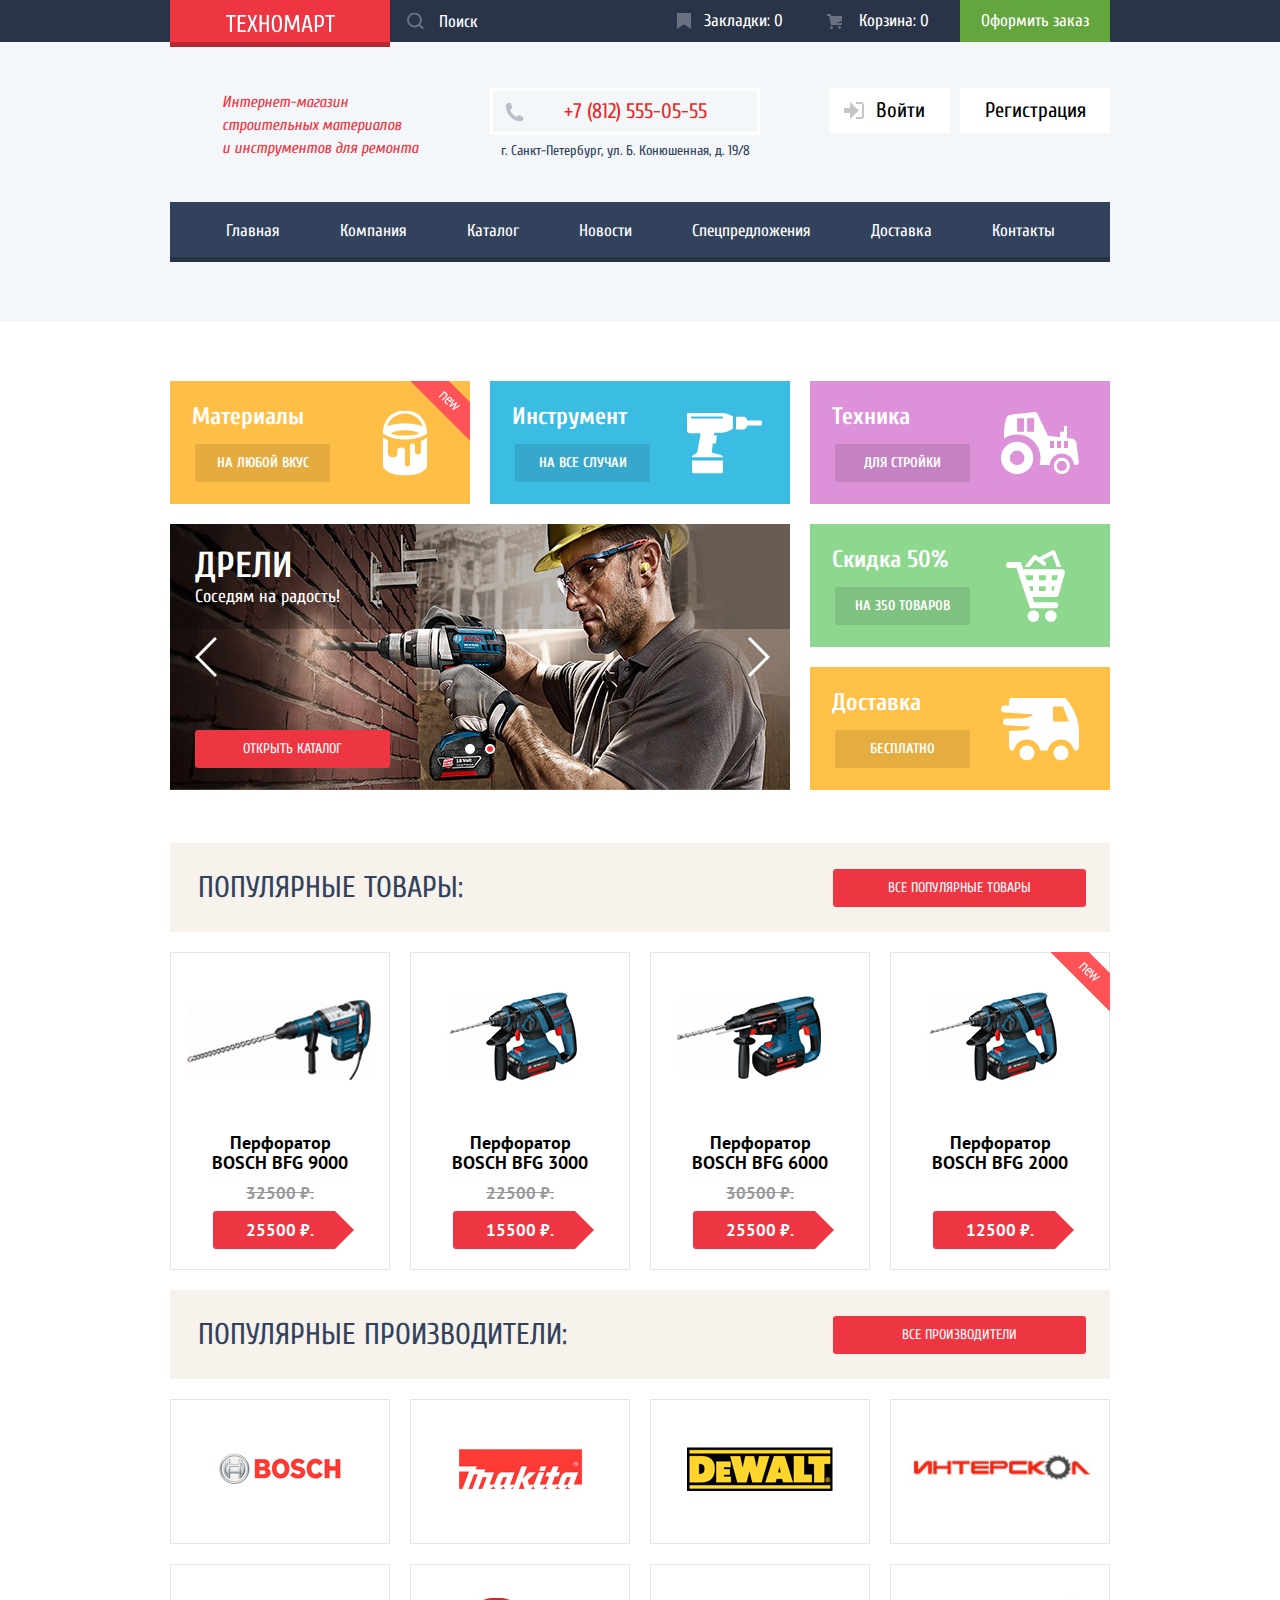
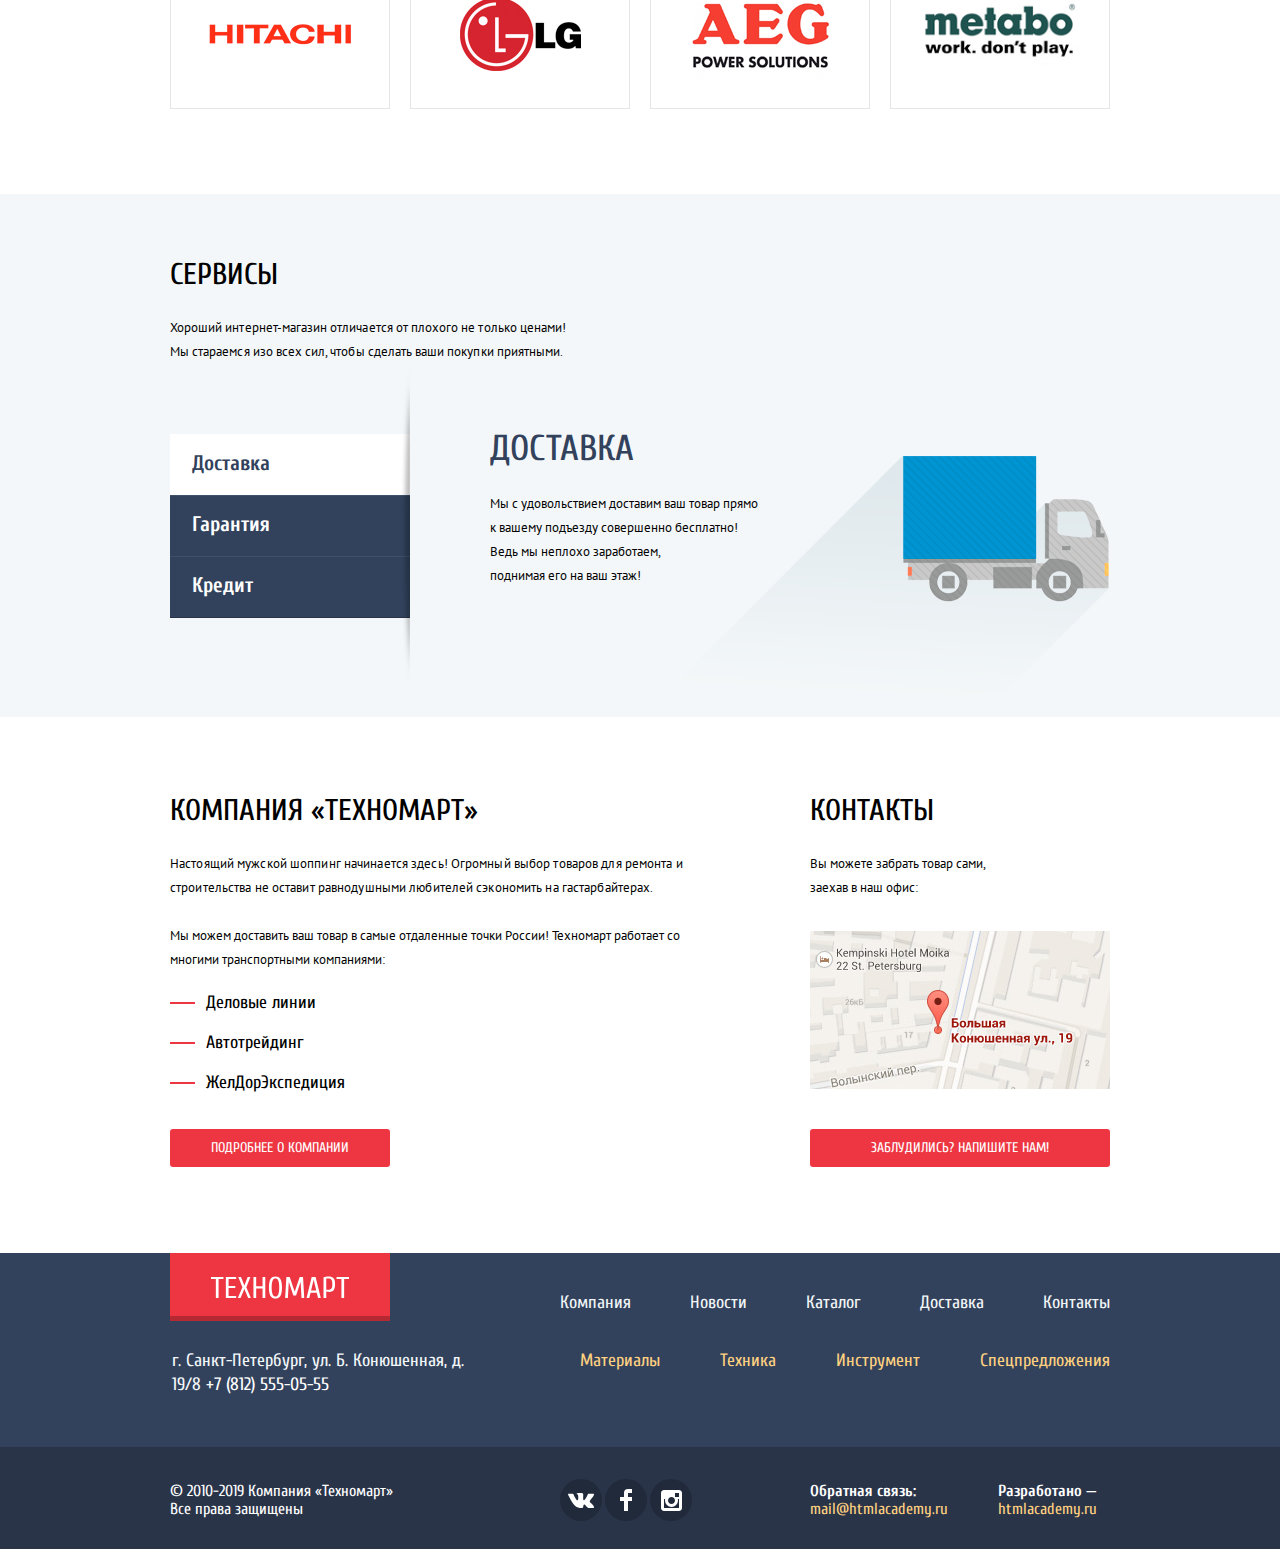
==== commit a823d7be: "Вторая попытка" ====
--- a/index.html
+++ b/index.html
@@ -110,11 +110,13 @@
             <div class="slider-arrows">
               <button class="slider-arrow js-offers-slider-left">
                 <svg xmlns="http://www.w3.org/2000/svg" width="22" height="40" viewBox="0 0 22 40">
-                  <path d="M19.83-.035l2.089 2.099L4.13 19.947l17.847 17.939-2.09 2.099L-.048 19.947z" /></svg>
+                  <path d="M19.83-.035l2.089 2.099L4.13 19.947l17.847 17.939-2.09 2.099L-.048 19.947z" />
+                </svg>
               </button>
               <button class="slider-arrow js-offers-slider-right">
                 <svg xmlns="http://www.w3.org/2000/svg" width="22" height="40" viewBox="0 0 22 40">
-                  <path d="M2.098-.035L.009 2.064l17.789 17.883L-.048 37.886l2.089 2.099 19.935-20.038z" /></svg>
+                  <path d="M2.098-.035L.009 2.064l17.789 17.883L-.048 37.886l2.089 2.099 19.935-20.038z" />
+                </svg>
               </button>
             </div>
             <ul class="slider-list">
@@ -194,7 +196,7 @@
             <a class="catalog-link" href="#">
               <img class="catalog-item-image" src="img/perforator-2000.jpg" width="218" height="170" alt="Перфоратор BOSCH BFG 2000">
               <div class="flag flag-new">новинка</div>
-              <p class="catalog-category catalog-category-new">Перфоратор BOSCH BFG 2000</p>
+              <p class="catalog-category">Перфоратор BOSCH BFG 2000</p>
               <p class="catalog-item-price">12500 ₽.</p>
             </a>
             <div class="actions">
@@ -242,7 +244,7 @@
     <section class="services">
       <div class="container">
         <h2 class="section-title">Сервисы</h2>
-        <p class="section-text services-subtitle">Хороший интернет-магазин отличается от плохого не только ценами! <br>Мы стараемся изо всех сил, чтобы сделать ваши покупки приятными.</p>
+        <p class="section-text services-subtitle">Хороший интернет-магазин отличается от плохого не только ценами! Мы стараемся изо всех сил, чтобы сделать ваши покупки приятными.</p>
         <div class="services-slider">
           <div class="services-controls">
             <button class="services-slider-control active">Доставка</button>
@@ -274,7 +276,7 @@
           <h2 class="section-title">Компания «Техномарт»</h2>
           <p class="section-text about-company-text">Настоящий мужской шоппинг начинается здесь! Огромный выбор товаров для ремонта и строительства не оставит равнодушными любителей сэкономить на гастарбайтерах.</p>
           <p class="section-text company-text">Мы можем доставить ваш товар в самые отдаленные точки России!
-            <br> Техномарт работает со многими транспортными компаниями:</p>
+            Техномарт работает со многими транспортными компаниями:</p>
           <ul class="company-partners">
             <li class="company-partners-item">Деловые линии</li>
             <li class="company-partners-item">Автотрейдинг</li>
@@ -292,30 +294,6 @@
         <div class="modal-map">
           <h2 class="visually-hidden">Как до нас добраться</h2>
           <iframe src="https://www.google.com/maps/embed?pb=!1m18!1m12!1m3!1d1998.603787253323!2d30.3208587156143!3d59.93871648187622!2m3!1f0!2f0!3f0!3m2!1i1024!2i768!4f13.1!3m3!1m2!1s0x4696310fca145cc1%3A0x42b32648d8238007!2z0JHQvtC70YzRiNCw0Y8g0JrQvtC90Y7RiNC10L3QvdCw0Y8g0YPQuy4sIDE5LzgsINCh0LDQvdC60YIt0J_QtdGC0LXRgNCx0YPRgNCzLCAxOTExODY!5e0!3m2!1sru!2sru!4v1571692724189!5m2!1sru!2sru" width="940" height="447" allowfullscreen=""></iframe>
-          <button class="modal-close" type="button" aria-label="Закрыть"></button>
-        </div>
-        <!--Модальное окно сообщения-->
-        <div class="modal-message">
-          <h2 class="visually-hidden">Окно сообщения</h2>
-          <form class="modal-message-form" action="https://echo.htmlacademy.ru" method="post">
-            <div class="modal-message-top">
-              <div>
-                <label class="modal-message-label" for="user-name">Ваше имя:</label>
-                <input class="modal-message-input" type="text" name="name" id="user-name" placeholder="Имя Фамилия" required>
-              </div>
-              <div>
-                <label class="modal-message-label" for="user-email">Ваш e-mail:</label>
-                <input class="modal-message-input" type="email" name="email" id="user-email" placeholder="email@example.com" required>
-              </div>
-            </div>
-            <div class="modal-message-bottom">
-              <label class="modal-message-label" for="user-letter">Текст письма:</label>
-              <textarea class="modal-message-textarea" name="letter" id="user-letter" rows="5" placeholder="В свободной форме" required></textarea>
-            </div>
-            <div class="massege-button">
-              <button class="button-red" type="submit">Отправить</button>
-            </div>
-          </form>
           <button class="modal-close" type="button" aria-label="Закрыть"></button>
         </div>
       </section>
@@ -355,7 +333,7 @@
         <div class="container">
           <div class="footer-info-wrapper">
             <p class="footer-info-text">
-              © 2010-2019 Компания «Техномарт»<br>
+              © 2010-2019 Компания «Техномарт»
               Все права защищены
             </p>
             <div class="footer-social">
@@ -363,19 +341,22 @@
                 <li>
                   <a class="social-button" href="#"><span class="visually-hidden">Вконтакте</span>
                     <svg xmlns="http://www.w3.org/2000/svg" width="26" height="15" viewBox="0 0 26 15">
-                      <path fill="#FFF" d="M16.138 11.51c.956-.309 2.18 2.04 3.483 2.939.978.681 1.727.534 1.727.534l3.473-.05s1.815-.112.957-1.554c-.071-.12-.503-1.069-2.585-3.022-2.177-2.043-1.882-1.712.739-5.244 1.597-2.153 2.236-3.468 2.036-4.028-.192-.539-1.365-.399-1.365-.399L20.69.713c-.381.001-.704.119-.851.515-.003.004-.621 1.666-1.445 3.079-1.741 2.989-2.436 3.148-2.724 2.961-.661-.433-.494-1.737-.494-2.664 0-2.897.432-4.105-.846-4.417-.427-.104-.739-.172-1.828-.182-1.392-.021-2.574 0-3.244.329-.445.223-.786.712-.579.74.26.035.843.16 1.155.586.401.552.389 1.789.389 1.789s.229 3.411-.54 3.834c-.528.29-1.25-.302-2.803-3.016-.793-1.388-1.392-2.922-1.392-2.922s-.116-.285-.326-.441c-.25-.185-.6-.244-.6-.244L.848.684S.29.7.085.946c-.182.218-.015.668-.015.668s2.909 6.881 6.203 10.347c3.02 3.182 6.452 2.971 6.452 2.971h1.555s.469-.054.709-.312c.224-.24.214-.691.214-.691s-.031-2.109.935-2.419z" /></svg>
+                      <path fill="#FFF" d="M16.138 11.51c.956-.309 2.18 2.04 3.483 2.939.978.681 1.727.534 1.727.534l3.473-.05s1.815-.112.957-1.554c-.071-.12-.503-1.069-2.585-3.022-2.177-2.043-1.882-1.712.739-5.244 1.597-2.153 2.236-3.468 2.036-4.028-.192-.539-1.365-.399-1.365-.399L20.69.713c-.381.001-.704.119-.851.515-.003.004-.621 1.666-1.445 3.079-1.741 2.989-2.436 3.148-2.724 2.961-.661-.433-.494-1.737-.494-2.664 0-2.897.432-4.105-.846-4.417-.427-.104-.739-.172-1.828-.182-1.392-.021-2.574 0-3.244.329-.445.223-.786.712-.579.74.26.035.843.16 1.155.586.401.552.389 1.789.389 1.789s.229 3.411-.54 3.834c-.528.29-1.25-.302-2.803-3.016-.793-1.388-1.392-2.922-1.392-2.922s-.116-.285-.326-.441c-.25-.185-.6-.244-.6-.244L.848.684S.29.7.085.946c-.182.218-.015.668-.015.668s2.909 6.881 6.203 10.347c3.02 3.182 6.452 2.971 6.452 2.971h1.555s.469-.054.709-.312c.224-.24.214-.691.214-.691s-.031-2.109.935-2.419z" />
+                    </svg>
                   </a>
                 </li>
                 <li>
                   <a class="social-button" href="#"><span class="visually-hidden">Фейсбук</span>
                     <svg xmlns="http://www.w3.org/2000/svg" width="12" height="22" viewBox="0 0 12 22">
-                      <path fill="#FFF" d="M12 4V0H8a4 4 0 0 0-4 4v4H0v4h4v10h4V12h4V8H8V4h4z" /></svg>
+                      <path fill="#FFF" d="M12 4V0H8a4 4 0 0 0-4 4v4H0v4h4v10h4V12h4V8H8V4h4z" />
+                    </svg>
                   </a>
                 </li>
                 <li>
                   <a class="social-button" href="#"><span class="visually-hidden">Инстаграм</span>
                     <svg xmlns="http://www.w3.org/2000/svg" width="21" height="21" viewBox="0 0 21 21">
-                      <path fill="#FFF" d="M18 0H3C1.35 0 0 1.35 0 3v15c0 1.65 1.35 3 3 3h15c1.65 0 3-1.35 3-3V3c0-1.65-1.35-3-3-3zm-7.5 7c1.93 0 3.5 1.57 3.5 3.5S12.43 14 10.5 14 7 12.43 7 10.5 8.57 7 10.5 7zM18 18H3V9h1.181A6.504 6.504 0 0 0 4 10.5a6.5 6.5 0 1 0 13 0 6.45 6.45 0 0 0-.181-1.5H18v9zm0-11h-4V3h4v4z" /></svg>
+                      <path fill="#FFF" d="M18 0H3C1.35 0 0 1.35 0 3v15c0 1.65 1.35 3 3 3h15c1.65 0 3-1.35 3-3V3c0-1.65-1.35-3-3-3zm-7.5 7c1.93 0 3.5 1.57 3.5 3.5S12.43 14 10.5 14 7 12.43 7 10.5 8.57 7 10.5 7zM18 18H3V9h1.181A6.504 6.504 0 0 0 4 10.5a6.5 6.5 0 1 0 13 0 6.45 6.45 0 0 0-.181-1.5H18v9zm0-11h-4V3h4v4z" />
+                    </svg>
                   </a>
                 </li>
               </ul>
@@ -395,9 +376,41 @@
       </div>
     </div>
   </footer>
-  <script src="js/map.js"></script>
-  <script src="js/message.js"></script>
-  <script src="js/slider.js"></script>
+  <!-- Модальное окно корзины -->
+  <section class="modal-cart">
+    <h2 class="visually-hidden">Окно корзины</h2>
+    <button class="modal-close" type="button" aria-label="Закрыть"></button>
+    <p class="modal-cart-title">Товар добавлен в корзину!</p>
+    <div class="modal-cart-buttons">
+      <a class="button-red modal-cart-checkout" href="#">Оформить заказ</a>
+      <button class="button-red modal-cart-continue" type="button">Продолжить покупки</button>
+    </div>
+  </section>
+  <!--Модальное окно сообщения-->
+  <div class="modal-message">
+    <h2 class="visually-hidden">Окно сообщения</h2>
+    <form class="modal-message-form" action="https://echo.htmlacademy.ru" method="post">
+      <div class="modal-message-top">
+        <div>
+          <label class="modal-message-label" for="user-name">Ваше имя:</label>
+          <input class="modal-message-input" type="text" name="name" id="user-name" placeholder="Имя Фамилия">
+        </div>
+        <div>
+          <label class="modal-message-label" for="user-email">Ваш e-mail:</label>
+          <input class="modal-message-input" type="email" name="email" id="user-email" placeholder="email@example.com">
+        </div>
+      </div>
+      <div class="modal-message-bottom">
+        <label class="modal-message-label" for="user-letter">Текст письма:</label>
+        <textarea class="modal-message-textarea" name="letter" id="user-letter" rows="5" placeholder="В свободной форме"></textarea>
+      </div>
+      <div class="massege-button">
+        <button class="button-red" type="submit">Отправить</button>
+      </div>
+    </form>
+    <button class="modal-close" type="button" aria-label="Закрыть"></button>
+  </div>
+  <script src="js/script.min.js"></script>
 </body>
 
 </html>
--- a/css/style.min.css
+++ b/css/style.min.css
@@ -1 +1 @@
-*,*::before,*::after{-webkit-box-sizing:inherit;box-sizing:inherit}html{-webkit-box-sizing:border-box;box-sizing:border-box}body{font-family:'Cuprum',Arial,sans-serif;font-size:13px;font-weight:400;line-height:24px;min-width:1200px;min-height:100vh;padding:0;text-align:left;text-transform:none;color:#000;background-color:#fff}a{text-decoration:none;color:#fff}img{max-width:100%;height:auto}.visually-hidden{position:absolute;overflow:hidden;clip:rect(0 0 0 0);width:1px;height:1px;margin:-1px;padding:0;border:0}.button-red{font-family:'Cuprum',Arial,sans-serif;font-size:14px;line-height:18px;display:-webkit-box;display:-ms-flexbox;display:flex;-webkit-box-align:center;align-items:center;-ms-flex-align:center;-webkit-box-pack:center;-ms-flex-pack:center;justify-content:center;width:100%;height:38px;padding-right:20px;padding-left:20px;cursor:pointer;-webkit-transition-timing-function:linear;-o-transition-timing-function:linear;transition-timing-function:linear;-webkit-transition-duration:.2s;-o-transition-duration:.2s;transition-duration:.2s;-webkit-transition-property:background-color;-o-transition-property:background-color;transition-property:background-color;text-align:center;vertical-align:middle;text-transform:uppercase;color:#fff;border:none;border-radius:3px;background-color:#ee3643}.button-red:hover,.button-red:focus{background-color:#ca2c37}.button-red:active{background-color:#ba2732}.container{width:940px;margin:0 auto;padding:0}.header{min-height:320px;padding-bottom:60px;background-color:#f4f7f9}.header-menu{font-size:17px;line-height:18px;height:42px;color:#fff;background-color:#293449}.header-menu,.user-navigation,.main-navigation-list,.company-partners,.footer-navigation-list,.footer-navigation-list-yellow,.offers-list,.slider-item,.popular-manufacturer-item,.services-list-item{list-style:none}.header-menu-wrapper{display:-webkit-box;display:-ms-flexbox;display:flex;-webkit-box-align:start;align-items:flex-start;-ms-flex-align:start}.flag{position:absolute;z-index:2;top:-1px;right:-1px;overflow:hidden;width:60px;height:60px;text-indent:-1000px}.header-logo-link{display:-webkit-box;display:-ms-flexbox;display:flex;-webkit-box-align:center;align-items:center;-ms-flex-align:center;-webkit-box-pack:center;-ms-flex-pack:center;justify-content:center;width:220px;height:47px;-webkit-transition-timing-function:linear;-o-transition-timing-function:linear;transition-timing-function:linear;-webkit-transition-duration:.2s;-o-transition-duration:.2s;transition-duration:.2s;-webkit-transition-property:background-color,-webkit-box-shadow;-o-transition-property:background-color,box-shadow;transition-property:background-color,-webkit-box-shadow;transition-property:background-color,box-shadow;transition-property:background-color,box-shadow,-webkit-box-shadow;background-color:#ee3643;-webkit-box-shadow:inset 0 -5px 0 0 rgba(0,0,0,.24);box-shadow:inset 0 -5px 0 0 rgba(0,0,0,.24)}.header-logo-link:hover,.header-logo-link:focus{background-color:#ca2c37}.header-logo-link:active{background-color:#ba2732}.main-page{pointer-events:none}.header-logo-img{width:109px;height:19px}.search{position:relative;display:-webkit-box;display:-ms-flexbox;display:flex;width:270px;height:42px}.search-input{font-family:'Cuprum',Arial,sans-serif;font-size:17px;font-weight:400;line-height:18px;width:100%;height:100%;padding-left:49px;-webkit-transition:background-color .2s linear;-o-transition:background-color .2s linear;transition:background-color .2s linear;text-align:left;color:#fff;border:none;outline:none;background-color:#293449}.search-input::-webkit-input-placeholder{color:#fff}.search-input::-moz-placeholder{color:#fff}.search-input:-ms-input-placeholder{color:#fff}.search-input:focus::-webkit-input-placeholder{color:#b5b5b5}.search-input:focus::-moz-placeholder{color:#b5b5b5}.search-input:focus:-ms-input-placeholder{color:#b5b5b5}.search-input:hover{background-color:#212a3a}.search-input:focus{color:#000;background-color:#fff}.search-icon{position:absolute;top:50%;left:17px;width:17px;height:17px;-webkit-transition-timing-function:linear;-o-transition-timing-function:linear;transition-timing-function:linear;-webkit-transition-duration:.2s;-o-transition-duration:.2s;transition-duration:.2s;-webkit-transition-property:fill,opacity;-o-transition-property:fill,opacity;transition-property:fill,opacity;-webkit-transform:translateY(-50%);-ms-transform:translateY(-50%);transform:translateY(-50%);pointer-events:none;opacity:.3;fill:#fff}.search-input:hover+.search-icon{opacity:1}.search-input:focus+.search-icon{opacity:1;fill:#ee3643}.header-menu-link{font-size:17px;line-height:18px;display:-webkit-box;display:-ms-flexbox;display:flex;-webkit-box-align:center;align-items:center;-ms-flex-align:center;width:150px;height:42px;padding-right:17px;padding-left:17px;-webkit-transition-timing-function:linear;-o-transition-timing-function:linear;transition-timing-function:linear;-webkit-transition-duration:.2s;-o-transition-duration:.2s;transition-duration:.2s;-webkit-transition-property:background-color,color;-o-transition-property:background-color,color;transition-property:background-color,color;color:#fff;background-color:#293449}.header-menu-link:hover,.header-menu-link:focus{background-color:#212a3a}.header-menu-link:active{color:rgba(255,255,255,.6);background-color:#161d29}.header-menu-link.active{background-color:#ee3643}.header-menu-icon-bookmark{width:14px;height:16px;margin-right:13px}.header-menu-icon-cart{width:15px;height:15px;margin-right:17px}.header-menu-link svg{-webkit-transition-timing-function:linear;-o-transition-timing-function:linear;transition-timing-function:linear;-webkit-transition-duration:.2s;-o-transition-duration:.2s;transition-duration:.2s;-webkit-transition-property:fill,opacity;-o-transition-property:fill,opacity;transition-property:fill,opacity;opacity:.3;fill:#fff}.header-menu-link:hover svg,.header-menu-link:focus svg{opacity:1}.header-menu-link:active svg{opacity:.5}.order{display:-webkit-box;display:-ms-flexbox;display:flex;-webkit-box-align:center;align-items:center;-ms-flex-align:center;-webkit-box-pack:center;-ms-flex-pack:center;justify-content:center;width:150px;height:42px;-webkit-transition-timing-function:linear;-o-transition-timing-function:linear;transition-timing-function:linear;-webkit-transition-duration:.2s;-o-transition-duration:.2s;transition-duration:.2s;-webkit-transition-property:background-color;-o-transition-property:background-color;transition-property:background-color;background-color:#63a63e}.order:hover,.order:focus{background-color:#5fbb2d}.order:active{color:rgba(255,255,255,.5);background-color:#518534}.header-info-wrapper{display:-webkit-box;display:-ms-flexbox;display:flex;-webkit-box-align:start;align-items:flex-start;-ms-flex-align:start;-webkit-box-pack:justify;-ms-flex-pack:justify;justify-content:space-between;width:940px;padding-top:46px;padding-bottom:39px}.page-title{font-size:16px;font-weight:400;font-style:italic;line-height:23px;width:250px;margin:0;margin-right:20px;padding-top:3px;padding-left:52px;color:#ee3643}.header-contacts{display:-webkit-box;display:-ms-flexbox;display:flex;-webkit-box-orient:vertical;-webkit-box-direction:normal;-ms-flex-direction:column;flex-direction:column;width:270px}.header-contacts-tel{font-size:21px;line-height:21px;position:relative;margin:0;padding-top:10px;padding-right:46px;padding-bottom:10px;padding-left:71px;color:#e9292a;border:3px solid #fff}.header-contacts-tel::before{position:absolute;top:50%;left:12px;width:19px;height:19px;content:'';-webkit-transform:translateY(-50%);-ms-transform:translateY(-50%);transform:translateY(-50%);background-image:url(../img/icon-phone.svg);background-repeat:no-repeat;background-position:0 0}.header-contacts p{font-size:14px;margin:0;padding-top:4px;text-align:center;color:#32425c}.user-navigation{display:-webkit-box;display:-ms-flexbox;display:flex;-webkit-box-align:start;align-items:flex-start;-ms-flex-align:start;-webkit-box-pack:end;-ms-flex-pack:end;justify-content:flex-end;width:300px;min-height:45px}.user-navigation-login,.user-navigation-checkin{font-size:21px;line-height:21px;height:45px;-webkit-transition-timing-function:linear;-o-transition-timing-function:linear;transition-timing-function:linear;-webkit-transition-duration:.2s;-o-transition-duration:.2s;transition-duration:.2s;-webkit-transition-property:background-color,color;-o-transition-property:background-color,color;transition-property:background-color,color;color:#000;background-color:#fff}.user-navigation-login{display:-webkit-box;display:-ms-flexbox;display:flex;-webkit-box-align:center;align-items:center;-ms-flex-align:center;width:121px;margin-right:10px;padding-right:15px;padding-left:15px}.user-navigation-login:hover,.user-navigation-checkin:hover,.user-navigation-login:focus,.user-navigation-checkin:focus{color:#ee3643}.user-navigation-login:active,.user-navigation-checkin:active{color:rgba(0,0,0,.3)}.user-navigation-icon{width:20px;height:17px;margin-right:12px}.user-navigation-checkin{display:-webkit-box;display:-ms-flexbox;display:flex;-webkit-box-align:center;align-items:center;-ms-flex-align:center;-webkit-box-pack:center;-ms-flex-pack:center;justify-content:center;width:150px}.user-navigation-login svg{-webkit-transition-timing-function:linear;-o-transition-timing-function:linear;transition-timing-function:linear;-webkit-transition-duration:.2s;-o-transition-duration:.2s;transition-duration:.2s;-webkit-transition-property:fill;-o-transition-property:fill;transition-property:fill;fill:#c5c5c5}.user-navigation-login:hover svg,.user-navigation-login:focus svg{fill:#32425c}.user-navigation-login:active svg{fill:#c5c5c5}.catalog-user-navigation{display:-webkit-box;display:-ms-flexbox;display:flex;-webkit-box-orient:vertical;-webkit-box-direction:normal;-ms-flex-direction:column;flex-direction:column;width:300px}.user-navigation-wrapper{display:-webkit-box;display:-ms-flexbox;display:flex;margin-bottom:7px}.user-navigation-profile{font-size:21px;line-height:21px;display:-webkit-box;display:-ms-flexbox;display:flex;-webkit-box-align:center;align-items:center;-ms-flex-align:center;-webkit-box-flex:1;-ms-flex-positive:1;flex-grow:1;min-height:45px;padding:10px 14px;-webkit-transition-timing-function:linear;-o-transition-timing-function:linear;transition-timing-function:linear;-webkit-transition-duration:.2s;-o-transition-duration:.2s;transition-duration:.2s;-webkit-transition-property:color;-o-transition-property:color;transition-property:color;color:#000;background-color:#fff}.user-navigation-profile:hover,.user-navigation-profile:focus{color:#ee3643}.user-navigation-profile:active{color:rgba(0,0,0,.3)}.catalog-user-icon{width:20px;height:18px;margin-right:13px}.user-navigation-profile svg{-webkit-transition-timing-function:linear;-o-transition-timing-function:linear;transition-timing-function:linear;-webkit-transition-duration:.2s;-o-transition-duration:.2s;transition-duration:.2s;-webkit-transition-property:fill;-o-transition-property:fill;transition-property:fill;fill:#c5c5c5}.user-navigation-profile:hover svg,.user-navigation-profile:focus svg{fill:#32425c}.user-navigation-profile:active svg{fill:#c5c5c5}.user-navigation-exit{display:-webkit-box;display:-ms-flexbox;display:flex;-webkit-box-align:center;align-items:center;-ms-flex-align:center;-ms-flex-negative:0;flex-shrink:0;-webkit-box-pack:center;-ms-flex-pack:center;justify-content:center;width:40px;min-height:45px;background-color:#fff}.catalog-exit-icon{width:20px;height:17px}.user-navigation-exit svg{-webkit-transition-timing-function:linear;-o-transition-timing-function:linear;transition-timing-function:linear;-webkit-transition-duration:.2s;-o-transition-duration:.2s;transition-duration:.2s;-webkit-transition-property:fill;-o-transition-property:fill;transition-property:fill;fill:#c5c5c5}.user-navigation-exit:hover svg,.user-navigation-exit:focus svg{fill:#32425c}.user-navigation-exit:active svg{fill:#c5c5c5}.navigation-links{position:relative;display:-webkit-box;display:-ms-flexbox;display:flex;-webkit-box-align:start;align-items:flex-start;-ms-flex-align:start;padding-left:18px}.user-navigation-link{font-size:16px;line-height:18px;position:relative;margin-right:32px;-webkit-transition-timing-function:linear;-o-transition-timing-function:linear;transition-timing-function:linear;-webkit-transition-duration:.2s;-o-transition-duration:.2s;transition-duration:.2s;-webkit-transition-property:color;-o-transition-property:color;transition-property:color;text-decoration:underline;color:#32425c}.user-navigation-link:last-child{margin-right:0}.user-navigation-link:hover,.user-navigation-link:focus{color:#ee3643}.user-navigation-link:active{color:rgba(50,66,92,.3)}.user-navigation-link::after{position:absolute;top:50%;right:-18px;width:4px;height:5px;content:'';-webkit-transform:translateY(-50%);-ms-transform:translateY(-50%);transform:translateY(-50%);border-radius:50%;background-color:#32425c}.user-navigation-link:last-child::after{display:none}.main-navigation{background-color:#32425c;-webkit-box-shadow:inset 0 -5px 0 0 #293449;box-shadow:inset 0 -5px 0 0 #293449}.main-navigation-list{font-size:17px;line-height:17px;display:-webkit-box;display:-ms-flexbox;display:flex;-ms-flex-wrap:wrap;flex-wrap:wrap;-webkit-box-pack:center;-ms-flex-pack:center;justify-content:center;width:940px;min-height:60px;margin:0;padding:0;color:#fff}.main-navigation-list a{display:block;padding:20px 30px;-webkit-transition-timing-function:linear;-o-transition-timing-function:linear;transition-timing-function:linear;-webkit-transition-duration:.2s;-o-transition-duration:.2s;transition-duration:.2s;-webkit-transition-property:background-color;-o-transition-property:background-color;transition-property:background-color;vertical-align:middle}.main-navigation-list a:hover,.main-navigation-list a:focus{background-color:#293449}.main-navigation-list a:active{color:rgb(255,255,255,.5);background-color:#293449}.offers{margin-bottom:43px;padding-top:59px}.offers-top{margin-bottom:20px}.offers-list-top{display:-webkit-box;display:-ms-flexbox;display:flex;-ms-flex-wrap:wrap;flex-wrap:wrap;margin:0;margin:-10px;padding:0}.offers-list-item{font-size:24px;font-weight:700;line-height:30px;position:relative;display:-webkit-box;display:-ms-flexbox;display:flex;-webkit-box-orient:vertical;-webkit-box-direction:normal;-ms-flex-direction:column;flex-direction:column;-webkit-box-pack:justify;-ms-flex-pack:justify;justify-content:space-between;width:300px;height:123px;margin:10px;padding-top:21px;padding-right:120px;padding-bottom:22px;padding-left:22px;color:#fff}.offers-list-item:after{position:absolute;top:50%;content:'';-webkit-transform:translateY(-50%);-ms-transform:translateY(-50%);transform:translateY(-50%);background-repeat:no-repeat;background-position:0 0}.offers-list-item .flag{top:0;right:0}.offers-list-item .flag-new{background:url(../img/new-flag.png) no-repeat 0 0}.materials{background-color:#ffbf47}.materials::after{right:43px;width:44px;height:65px;background-image:url(../img/icon-1.svg)}.tools{background-color:#3bbce3}.tools::after{right:28px;width:75px;height:61px;background-image:url(../img/icon-2.svg)}.tech{background-color:#dc91d8}.tech::after{right:31px;width:78px;height:62px;background-image:url(../img/icon-3.svg)}.offers-list-bottom{display:-webkit-box;display:-ms-flexbox;display:flex;-webkit-box-orient:vertical;-webkit-box-direction:normal;-ms-flex-direction:column;flex-direction:column;margin:-10px;padding:0}.offers-bottom{display:-webkit-box;display:-ms-flexbox;display:flex;-webkit-box-pack:justify;-ms-flex-pack:justify;justify-content:space-between}.slider{position:relative;margin-right:20px}.slider-controls{position:absolute;z-index:1;bottom:31px;left:50%;display:-webkit-box;display:-ms-flexbox;display:flex;-webkit-box-align:center;align-items:center;-ms-flex-align:center;-webkit-transform:translateX(-50%);-ms-transform:translateX(-50%);transform:translateX(-50%)}.slider-control{position:relative;width:10px;height:10px;margin:5px;border-radius:50%;background-color:#fff}.slider-controls .active::before{position:absolute;z-index:1;top:50%;left:50%;width:6px;height:6px;content:'';-webkit-transform:translate(-50%,-50%);-ms-transform:translate(-50%,-50%);transform:translate(-50%,-50%);border-radius:50%;background-color:#ee3643}.slider-arrows{position:absolute;z-index:1;top:50%;right:20px;left:25px;display:-webkit-box;display:-ms-flexbox;display:flex;-webkit-box-align:center;align-items:center;-ms-flex-align:center;-webkit-box-pack:justify;-ms-flex-pack:justify;justify-content:space-between;-webkit-transform:translateY(-50%);-ms-transform:translateY(-50%);transform:translateY(-50%)}.slider-arrow{width:22px;height:40px;margin:0;padding:0;cursor:pointer;-webkit-transition-timing-function:linear;-o-transition-timing-function:linear;transition-timing-function:linear;-webkit-transition-duration:.2s;-o-transition-duration:.2s;transition-duration:.2s;-webkit-transition-property:color;-o-transition-property:color;transition-property:color;color:#fff;border:none;background:transparent}.slider-arrow:hover,.slider-arrow:focus{color:#ee3643}.slider-arrow svg{fill:currentColor}.slider-arrow:hover svg,.slider-arrow:focus svg{fill:currentColor}.slider-list{width:620px;height:266px;margin:0;padding:0;list-style:none}.slider-item{position:relative;display:none;-webkit-box-orient:vertical;-webkit-box-direction:normal;-ms-flex-direction:column;flex-direction:column;width:100%;height:100%;padding:24px 25px 22px}.slider-item.active{display:-webkit-box;display:-ms-flexbox;display:flex}.slider-title{font-size:36px;font-weight:700;line-height:36px;position:relative;z-index:1;margin:0;margin-bottom:1px;text-transform:uppercase;color:#fff}.slider-text{font-size:18px;position:relative;z-index:1;margin:0;color:#fff}.slider-image{position:absolute;z-index:0;top:0;left:0;width:100%;height:100%}.slider-link{z-index:1;width:195px;margin-top:auto}.sales{background-color:#8ed78f}.sales::after{right:45px;width:59px;height:72px;background-image:url(../img/icon-4.svg)}.delivery{background-color:#ffc047}.delivery::after{right:31px;width:78px;height:63px;background-image:url(../img/icon-5.svg)}.offers-list-item p{margin:0;margin-bottom:10px}.offers-button{font-size:14px;line-height:18px;-webkit-transform:translateX(3px);-ms-transform:translateX(3px);transform:translateX(3px);display:-webkit-box;display:-ms-flexbox;display:flex;-webkit-box-align:center;align-items:center;-ms-flex-align:center;-webkit-box-pack:center;-ms-flex-pack:center;justify-content:center;width:135px;height:38px;-webkit-transition-timing-function:linear;-o-transition-timing-function:linear;transition-timing-function:linear;-webkit-transition-duration:.2s;-o-transition-duration:.2s;transition-duration:.2s;-webkit-transition-property:background-color;-o-transition-property:background-color;transition-property:background-color;text-align:center;text-transform:uppercase;border-radius:2px;background-color:rgba(0,0,0,.1)}.offers-button:hover,.offers-button:focus{background-color:rgba(0,0,0,.2)}.offers-button:active{background-color:rgba(0,0,0,.3)}.about-company{position:relative;display:-webkit-box;display:-ms-flexbox;display:flex;-webkit-box-pack:justify;-ms-flex-pack:justify;justify-content:space-between;padding-top:79px;padding-bottom:86px}.company{display:-webkit-box;display:-ms-flexbox;display:flex;-webkit-box-orient:vertical;-webkit-box-direction:normal;-ms-flex-direction:column;flex-direction:column;width:519px}.contacts{display:-webkit-box;display:-ms-flexbox;display:flex;-webkit-box-orient:vertical;-webkit-box-direction:normal;-ms-flex-direction:column;flex-direction:column;width:300px}.section-title{font-size:30px;line-height:30px;font-weight:500;margin:0;margin-bottom:26px;text-transform:uppercase}.section-text{font-family:'PT Sans',Arial,sans-serif;margin:0}.about-company-text{letter-spacing:.11px}.section-text+.section-text{margin-top:24px}.company-text{margin-bottom:21px}.contacts-text{margin-bottom:31px}.contacts .section-text{max-width:179px}.company-partners{font-size:18px;line-height:20px;width:386px;margin:0;margin-bottom:36px;padding:0}.company-partners-item{position:relative;padding-left:36px}.company-partners-item+.company-partners-item{margin-top:20px}.company-partners-item::before{position:absolute;top:50%;left:0;width:25px;height:2px;content:'';-webkit-transform:translateY(-50%);-ms-transform:translateY(-50%);transform:translateY(-50%);background-color:#ee3643}.contacts-link{margin-bottom:40px;cursor:pointer}.contacts-link-img{display:block;width:300px;height:158px;background-color:#f4f2ed}.company .button-red{width:220px}.contacts .button-red{width:100%}.modal-map{position:absolute;z-index:10;bottom:33px;left:50%;display:none;display:none;width:940px;height:446px;-webkit-transform:translateX(-50%);-ms-transform:translateX(-50%);transform:translateX(-50%);border-radius:3px;background-color:#565656;-webkit-box-shadow:0 0 15px 2px rgba(47,42,43,.5);box-shadow:0 0 15px 2px rgba(47,42,43,.5)}.modal-close{position:absolute;top:15px;right:9px;width:21px;height:21px;cursor:pointer;border:none;outline:none;background-color:transparent;background-image:url(../img/icon-close.svg);background-repeat:no-repeat;background-position:0 0}.modal-map .modal-close{top:9px}.modal-message{position:fixed;z-index:10;top:50%;left:50%;display:none;width:620px;height:430px;-webkit-transform:translate(-50%,-50%);-ms-transform:translate(-50%,-50%);transform:translate(-50%,-50%);background-color:#fff;-webkit-box-shadow:0 20px 40px 0 rgba(0,0,0,.75);box-shadow:0 20px 40px 0 rgba(0,0,0,.75)}.modal-message::before{position:absolute;top:0;width:100%;height:7px;content:'';background-color:#ff5257}.modal-message-form{display:-webkit-box;display:-ms-flexbox;display:flex;-webkit-box-orient:vertical;-webkit-box-direction:normal;-ms-flex-direction:column;flex-direction:column;padding-top:51px}.modal-message-top{display:-webkit-box;display:-ms-flexbox;display:flex;-webkit-box-pack:justify;-ms-flex-pack:justify;justify-content:space-between;margin-bottom:20px;padding:0 80px}.modal-message-label{font-size:18px;line-height:18px;display:block;margin-bottom:13px}.modal-message-input,.modal-message-textarea{font-family:'PT Sans',Arial,sans-serif;font-size:13px;line-height:18px;padding:5px 16px;-webkit-transition-timing-function:linear;-o-transition-timing-function:linear;transition-timing-function:linear;-webkit-transition-duration:.2s;-o-transition-duration:.2s;transition-duration:.2s;-webkit-transition-property:border;-o-transition-property:border;transition-property:border;color:#a9a9a9;border:2px solid #d7dcde;border-radius:3px;outline:none}.modal-message-input{width:220px;height:38px}.modal-message-bottom{padding:0 80px;padding-bottom:30px}.modal-message-input:hover,.modal-message-textarea:hover{border:2px solid #b5b5b5}.modal-message-input:focus,.modal-message-textarea:focus{border:2px solid #ee3643}.modal-message-textarea{width:460px;min-height:114px;padding:10px 16px;resize:none;border:2px solid #d7dcde;border-radius:3px}.massege-button{display:-webkit-box;display:-ms-flexbox;display:flex;-webkit-box-align:center;align-items:center;-ms-flex-align:center;width:100%;height:112px;padding:0 80px;background-color:#f4f4f4}.modal-cart{position:absolute;z-index:10;top:50%;left:50%;display:none;width:620px;height:282px;-webkit-transform:translate(-50%,-50%);-ms-transform:translate(-50%,-50%);transform:translate(-50%,-50%);background-color:#fff;-webkit-box-shadow:0 20px 40px 0 rgba(41,52,73,.75);box-shadow:0 20px 40px 0 rgba(41,52,73,.75)}.modal-cart::before{position:absolute;top:0;width:100%;height:7px;content:'';background-color:#ff5257}.modal-cart-title{font-size:30px;line-height:30px;position:relative;margin-top:70px;margin-bottom:70px;margin-left:179px}.modal-cart-title::before{position:absolute;top:50%;left:-98px;width:66px;height:66px;content:'';-webkit-transform:translateY(-50%);-ms-transform:translateY(-50%);transform:translateY(-50%);background-image:url(../img/icon-mark.svg)}.modal-cart-buttons{display:-webkit-box;display:-ms-flexbox;display:flex;-webkit-box-pack:justify;-ms-flex-pack:justify;justify-content:space-between;padding:37px 80px;background-color:#f1f1f1}.modal-cart-checkout,.modal-cart-continue{width:220px}.modal-cart-continue{cursor:pointer;-webkit-transition-timing-function:linear;-o-transition-timing-function:linear;transition-timing-function:linear;-webkit-transition-duration:.2s;-o-transition-duration:.2s;transition-duration:.2s;-webkit-transition-property:border,color,background-color;-o-transition-property:border,color,background-color;transition-property:border,color,background-color;color:#000;border:1px solid #fff;outline:none;background-color:#fff}.modal-cart-continue:hover,.modal-cart-continue:focus{border:1px solid #ee3643;background-color:#fff}.modal-cart-continue:active{color:rgba(50,66,92,.3);border:1px solid #32425c;background-color:#fff}.modal-show{display:block}.footer-menu{font-size:18px;line-height:24px;color:#f3f7f9;background-color:#32425c}.footer-menu-wrapper{display:-webkit-box;display:-ms-flexbox;display:flex;-webkit-box-pack:justify;-ms-flex-pack:justify;justify-content:space-between;padding-bottom:50px}.footer-menu-column{display:-webkit-box;display:-ms-flexbox;display:flex;-webkit-box-orient:vertical;-webkit-box-direction:normal;-ms-flex-direction:column;flex-direction:column}.footer-contacts{width:325px;margin:0;padding-left:2px}.footer-logo-link{display:-webkit-box;display:-ms-flexbox;display:flex;-webkit-box-align:center;align-items:center;-ms-flex-align:center;-webkit-box-pack:center;-ms-flex-pack:center;justify-content:center;width:220px;height:68px;margin-bottom:28px;-webkit-transition-timing-function:linear;-o-transition-timing-function:linear;transition-timing-function:linear;-webkit-transition-duration:.2s;-o-transition-duration:.2s;transition-duration:.2s;-webkit-transition-property:background-color,-webkit-box-shadow;-o-transition-property:background-color,box-shadow;transition-property:background-color,-webkit-box-shadow;transition-property:background-color,box-shadow;transition-property:background-color,box-shadow,-webkit-box-shadow;background-color:#ee3643;-webkit-box-shadow:inset 0 -5px 0 0 rgba(0,0,0,.24);box-shadow:inset 0 -5px 0 0 rgba(0,0,0,.24)}.footer-logo-link:hover,.footer-logo-link:focus{background-color:#ca2c37}.footer-logo-link:active{background-color:#ba2732}.footer-logo-img{width:138px;height:23px}.footer-navigation{display:-webkit-box;display:-ms-flexbox;display:flex;-webkit-box-orient:vertical;-webkit-box-direction:normal;-ms-flex-direction:column;flex-direction:column;-webkit-box-pack:start;-ms-flex-pack:start;justify-content:flex-start;min-width:482px}.footer-navigation-list{display:-webkit-box;display:-ms-flexbox;display:flex;-webkit-box-pack:end;-ms-flex-pack:end;justify-content:flex-end;margin:0;margin-bottom:34px;padding:0;padding-top:38px}.footer-navigation-list li{margin-left:59px}.footer-navigation-list a{text-decoration:none;color:#f1f5f7}.footer-navigation-list-yellow{display:-webkit-box;display:-ms-flexbox;display:flex;-webkit-box-pack:end;-ms-flex-pack:end;justify-content:flex-end;margin:0;padding:0}.footer-navigation-list-yellow li{margin-left:60px}.footer-navigation-list-yellow a{color:#ffd180}.footer-navigation-list a:hover,.footer-navigation-list a:focus,.footer-navigation-list-yellow a:hover,.footer-navigation-list-yellow a:focus{text-decoration:underline}.footer-navigation-list a:active{text-decoration:none;color:rgba(241,245,247,.5)}.footer-navigation-list-yellow a:active{text-decoration:none;color:rgba(255,209,128,.5)}.footer-info-wrapper{display:-webkit-box;display:-ms-flexbox;display:flex;-webkit-box-align:center;align-items:center;-ms-flex-align:center;-webkit-box-pack:justify;-ms-flex-pack:justify;justify-content:space-between;padding-top:19px;padding-bottom:15px}.footer-info-text{width:228px;margin:0;margin-right:44px}.footer-copyright-wrapper{display:-webkit-box;display:-ms-flexbox;display:flex;-webkit-box-pack:justify;-ms-flex-pack:justify;justify-content:space-between;width:300px}.footer-copyright{margin-right:50px}.footer-copyright-wrapper p:last-of-type{margin-right:0}.footer-info{font-size:16px;line-height:18px;color:#fff;background-color:#293449}.footer-social ul{display:-webkit-box;display:-ms-flexbox;display:flex;-ms-flex-wrap:wrap;flex-wrap:wrap;-webkit-box-pack:justify;-ms-flex-pack:justify;justify-content:space-between;width:132px;margin:0;margin-right:20px;margin-left:20px;padding:0;list-style:none}.social-button{display:-webkit-box;display:-ms-flexbox;display:flex;-webkit-box-align:center;align-items:center;-ms-flex-align:center;-webkit-box-pack:center;-ms-flex-pack:center;justify-content:center;width:42px;height:42px;-webkit-transition-timing-function:linear;-o-transition-timing-function:linear;transition-timing-function:linear;-webkit-transition-duration:.2s;-o-transition-duration:.2s;transition-duration:.2s;-webkit-transition-property:background-color;-o-transition-property:background-color;transition-property:background-color;border-radius:50%;background-color:#212a3a}.social-button:hover,.social-button:focus,.social-button:active{background-color:#ee3643}.footer-copyright-link{color:#ffd180}.footer-copyright-link:hover,.footer-copyright-link:focus{text-decoration:underline}.footer-copyright-link:active{color:#ee3643}.breadcrumbs{display:-webkit-box;display:-ms-flexbox;display:flex;-webkit-box-align:center;align-items:center;-ms-flex-align:center;height:60px;margin:0;padding:0;list-style:none}.breadcrumbs-item{position:relative;padding:0 20px}.breadcrumbs .breadcrumbs-item:first-child{padding-left:0;-webkit-transform:translateX(-2px);-ms-transform:translateX(-2px);transform:translateX(-2px)}.breadcrumbs-item:last-child .breadcrumbs-item-link{pointer-events:none}.breadcrumbs-item::after{position:absolute;top:50%;right:-4px;width:8px;height:12px;content:'';-webkit-transform:translateY(-50%);-ms-transform:translateY(-50%);transform:translateY(-50%);border-radius:50%;background-image:url(../img/icon-right-small.svg);background-repeat:no-repeat;background-position:0 0}.breadcrumbs .breadcrumbs-item:last-child::after{display:none}.breadcrumbs-item-link{font-family:'PT Sans',Arial,sans-serif;font-size:13px;font-weight:400;line-height:18px;text-decoration:none;text-transform:uppercase;color:#000}.catalog-title{font-size:30px;font-weight:400;line-height:30px;display:-webkit-box;display:-ms-flexbox;display:flex;-webkit-box-align:center;align-items:center;-ms-flex-align:center;margin:0;margin-bottom:20px;padding:30px 28px 29px;text-transform:uppercase;color:#32425c;background-color:#f2f6f8}.filters{display:-webkit-box;display:-ms-flexbox;display:flex;-webkit-box-orient:vertical;-webkit-box-direction:normal;-ms-flex-direction:column;flex-direction:column;width:220px;margin-right:20px}.filter{margin-top:-10px}.filter-title{font-family:'PT Sans',Arial,sans-serif;font-size:13px;font-weight:400;line-height:18px;display:-webkit-box;display:-ms-flexbox;display:flex;-webkit-box-align:center;align-items:center;-ms-flex-align:center;min-height:38px;margin:0;margin-bottom:20px;padding:5px 18px;text-transform:uppercase;border-radius:3px;background-color:#f7f3ec}.filter fieldset{width:100%;margin:0;margin-bottom:16px;padding:0;padding-bottom:25px;border:none;border-bottom:1px solid #e5e5e5}.filter fieldset:last-of-type{border:none}.filter legend{font-family:'PT Sans',Arial,sans-serif;font-size:17px;font-weight:700;line-height:30px;margin-bottom:14px;text-transform:uppercase}.filter ul{font-family:'PT Sans',Arial,sans-serif;line-height:20px;margin:0;padding:0;list-style:none;text-transform:uppercase}.filter-option{margin-bottom:20px}.range-controls{position:relative;display:-webkit-box;display:-ms-flexbox;display:flex;-webkit-box-align:center;-ms-flex-align:center;align-items:center;width:100%;height:80px;margin-bottom:9px;padding:0 20px;border-radius:3px;background:#f7f3ec}.scale{position:relative;top:0;left:0;width:100%;height:2px;background-color:#d7dcde}.bar{position:absolute;top:0;left:0;width:80%;height:2px;content:'';background:#00ca74}.range-controls .toggle{position:absolute;top:50%;width:20px;height:20px;content:'';cursor:pointer;-webkit-transform:translateY(-50%);-ms-transform:translateY(-50%);transform:translateY(-50%);border:8px solid #fff;border-radius:50%;background-color:#ababab;-webkit-box-shadow:0 2px 2px 0 #cccdcd;box-shadow:0 2px 2px 0 #cccdcd}.range-controls .toggle-min{left:20px}.range-controls .toggle-max{right:40px}.price-controls{font-size:0;position:relative;display:-webkit-box;display:-ms-flexbox;display:flex;-webkit-box-pack:justify;-ms-flex-pack:justify;justify-content:space-between}.price-controls::after{position:absolute;top:50%;left:50%;width:10px;height:1px;content:'';-webkit-transform:translateX(-50%);-ms-transform:translateX(-50%);transform:translateX(-50%);background:#000}.price-controls input{font-family:'PT Sans',Arial,sans-serif;font-size:15px;line-height:20px;width:95px;height:38px;padding:8px 10px;text-align:center;color:#000;border:none;border-radius:3px;background:#f7f3ec}.min-price{margin-right:30px}.filter-option label{font-size:15px;position:relative;display:inline-block;vertical-align:baseline;padding-left:35px;cursor:pointer;-webkit-user-select:none;-moz-user-select:none;-ms-user-select:none;user-select:none}.filter-option:last-child{margin-bottom:0}.filter-input-checkbox+label::before{position:absolute;top:50%;left:0;width:23px;height:23px;content:'';-webkit-transform:translateY(-50%);-ms-transform:translateY(-50%);transform:translateY(-50%);opacity:.8;background-image:url(../img/checkbox-off.svg);background-repeat:no-repeat;background-position:0 0}.filter-input-checkbox:checked+label::before{width:27px;background-image:url(../img/checkbox-on.svg)}.filter-input-radio+label::before{position:absolute;top:50%;left:0;width:25px;height:25px;content:'';-webkit-transform:translateY(-50%);-ms-transform:translateY(-50%);transform:translateY(-50%);opacity:.8;background-image:url(../img/radio-off.svg);background-repeat:no-repeat;background-position:0 0}.filter-input:disabled+label{opacity:.3;color:rgba(0,0,0,.4)}.filter-input-radio:checked+label::before{background-image:url(../img/radio-on.svg)}label:hover::before{-webkit-transition-timing-function:linear;-o-transition-timing-function:linear;transition-timing-function:linear;-webkit-transition-duration:.2s;-o-transition-duration:.2s;transition-duration:.2s;-webkit-transition-property:background-color;-o-transition-property:background-color;transition-property:background-color;opacity:1}.filter-button{font-family:'PT Sans',Arial,sans-serif;font-size:13px;line-height:18px;display:-webkit-box;display:-ms-flexbox;display:flex;-webkit-box-align:center;align-items:center;-ms-flex-align:center;-webkit-box-pack:center;-ms-flex-pack:center;justify-content:center;width:140px;height:38px;margin-top:51px;text-align:center;text-transform:uppercase;color:#000;border:solid 1px #e5e5e5;border-radius:3px;background-color:#fff}.popular-items{padding:10px 0;padding-bottom:20px}.catalog-items-wrapper{display:-webkit-box;display:-ms-flexbox;display:flex;padding-bottom:60px}.sorting{display:-webkit-box;display:-ms-flexbox;display:flex;-webkit-box-align:center;align-items:center;-ms-flex-align:center;height:38px;margin-bottom:18px;padding-right:7px;padding-left:19px;border-radius:3px;background-color:#f7f3ec}.sorting-title{font-family:'PT Sans',Arial,sans-serif;font-size:13px;font-weight:400;line-height:18px;margin-right:20px;text-transform:uppercase}.sorting-list{display:-webkit-box;display:-ms-flexbox;display:flex;-webkit-box-align:start;align-items:flex-start;-ms-flex-align:start;margin-left:auto;padding:0;list-style:none}.sorting-list li{margin-right:68px}.sorting-list li:last-child{margin-right:0}.sorting-list-link{font-family:'PT Sans',Arial,sans-serif;line-height:18px;-webkit-transition-timing-function:linear;-o-transition-timing-function:linear;transition-timing-function:linear;-webkit-transition-duration:.2s;-o-transition-duration:.2s;transition-duration:.2s;-webkit-transition-property:color,border-bottom;-o-transition-property:color,border-bottom;transition-property:color,border-bottom;text-transform:uppercase;color:rgba(0,0,0,.3);border-bottom:1px dotted #ee3643;-webkit-text-decoration-line:none;text-decoration-line:none}.sorting-list-link:hover,.sorting-list-link:focus{color:#000;border-bottom:1px solid #ee3643}.sorting-list-link.active{color:#ee3643;border-bottom:none}.sorting-range{display:-webkit-box;display:-ms-flexbox;display:flex;margin-left:34px;padding:0;list-style:none}.sorting-range a{display:-webkit-box;display:-ms-flexbox;display:flex;-webkit-box-align:center;align-items:center;-ms-flex-align:center;-webkit-box-pack:center;-ms-flex-pack:center;justify-content:center;width:32px;height:30px}.sorting-range svg{width:11px;height:10px;-webkit-transition-timing-function:linear;-o-transition-timing-function:linear;transition-timing-function:linear;-webkit-transition-duration:.2s;-o-transition-duration:.2s;transition-duration:.2s;-webkit-transition-property:fill;-o-transition-property:fill;transition-property:fill;fill:#c5c5c5}.range-button:hover svg,.range-button:focus svg{fill:#231f20}.range-button.active svg{fill:#ee3643}.catalog{width:700px}.catalog-wrapper{display:-webkit-box;display:-ms-flexbox;display:flex;-webkit-box-orient:vertical;-webkit-box-direction:normal;-ms-flex-direction:column;flex-direction:column}.items-title{display:-webkit-box;display:-ms-flexbox;display:flex;-webkit-box-align:center;align-items:center;-ms-flex-align:center;-webkit-box-pack:justify;-ms-flex-pack:justify;justify-content:space-between;height:89px;margin-bottom:20px;padding-top:9px;padding-right:24px;padding-bottom:9px;padding-left:28px;background-color:#f7f3ec}.items-title-text{font-size:30px;font-weight:400;line-height:30px;margin:0;text-transform:uppercase;color:#32425c}.items-title-link{width:253px;padding-top:10px;padding-bottom:10px}.catalog-list{font-family:'PT Sans',Arial,sans-serif;font-size:0;font-weight:700;display:-webkit-box;display:-ms-flexbox;display:flex;-ms-flex-wrap:wrap;flex-wrap:wrap;margin:-10px;padding:0;list-style:none}.catalog-item{font-size:16px;font-weight:700;line-height:20px;position:relative;width:220px;min-height:318px;margin:10px;-webkit-transition-timing-function:linear;-o-transition-timing-function:linear;transition-timing-function:linear;-webkit-transition-duration:.2s;-o-transition-duration:.2s;transition-duration:.2s;-webkit-transition-property:color,background-color,-webkit-box-shadow;-o-transition-property:color,background-color,box-shadow;transition-property:color,background-color,-webkit-box-shadow;transition-property:color,background-color,box-shadow;transition-property:color,background-color,box-shadow,-webkit-box-shadow;text-align:center;border:solid 1px #e5e5e5;background-color:#fff}.catalog-item:hover{-webkit-box-shadow:0 10px 25px 0 rgba(41,52,73,.5);box-shadow:0 10px 25px 0 rgba(41,52,73,.5)}.catalog-item .flag-new{background:url(../img/new-flag.png) no-repeat 0 0}.catalog-item-image{width:218px;height:170px;margin-bottom:10px}.catalog-category{font-size:18px;line-height:20px;max-width:220px;margin:0;padding-right:30px;padding-left:30px;color:#000}.catalog-category-new{margin-bottom:39px}.catalog-link{display:-webkit-box;display:-ms-flexbox;display:flex;-webkit-box-align:center;align-items:center;-ms-flex-align:center;-webkit-box-orient:vertical;-webkit-box-direction:normal;-ms-flex-direction:column;flex-direction:column;padding-bottom:20px;height:100%}.catalog-item-price{font-size:17px;line-height:18px;position:relative;width:135px;margin:0;margin-top:auto;padding:10px 30px;text-decoration:none;color:#fff;border-radius:3px;background:#ee3643}.catalog-item-price:after{position:absolute;top:0;right:-25px;width:0;height:0;content:'';border:19px solid white;border-left-color:#ee3643}.catalog-item-price-old{font-size:17px;line-height:18px;margin-top:11px;margin-bottom:9px;color:#999}.catalog-item .actions{position:absolute;z-index:1;top:0;left:0;width:218px;height:164px;padding:42px 0;-webkit-transition-timing-function:linear;-o-transition-timing-function:linear;transition-timing-function:linear;-webkit-transition-duration:.2s;-o-transition-duration:.2s;transition-duration:.2s;-webkit-transition-property:background-color,opacity;-o-transition-property:background-color,opacity;transition-property:background-color,opacity}.catalog-item .actions{opacity:0}.catalog-item:hover .actions{opacity:1;background-color:#fff}.catalog-item-buy,.catalog-item-bookmarks{font-family:'Cuprum',Arial,sans-serif;font-size:14px;font-weight:400;line-height:18px;display:-webkit-box;display:-ms-flexbox;display:flex;-webkit-box-align:center;align-items:center;-ms-flex-align:center;-webkit-box-pack:center;-ms-flex-pack:center;justify-content:center;width:135px;height:38px;margin:0 auto;-webkit-transition-timing-function:linear;-o-transition-timing-function:linear;transition-timing-function:linear;-webkit-transition-duration:.2s;-o-transition-duration:.2s;transition-duration:.2s;-webkit-transition-property:color,background-color,border;-o-transition-property:color,background-color,border;transition-property:color,background-color,border;text-decoration:none;text-transform:uppercase;border-radius:3px}.catalog-item-buy{position:relative;margin-bottom:8px;padding:5px 35px;color:#fff;background-color:#63a63e;-webkit-box-shadow:inset 0 -3px 0 0 #367315;box-shadow:inset 0 -3px 0 0 #367315}.catalog-item-buy:hover,.catalog-item-buy:focus{background-color:#5fbb2d}.catalog-item-buy:active{background-color:#518534}.catalog-item-buy::before{position:absolute;top:50%;left:12px;width:15px;height:15px;content:'';-webkit-transition-timing-function:linear;-o-transition-timing-function:linear;transition-timing-function:linear;-webkit-transition-duration:.2s;-o-transition-duration:.2s;transition-duration:.2s;-webkit-transition-property:opacity;-o-transition-property:opacity;transition-property:opacity;-webkit-transform:translateY(-50%);-ms-transform:translateY(-50%);transform:translateY(-50%);opacity:.3;background-image:url(../img/icon-cart.svg);background-repeat:no-repeat;background-position:0 0}.catalog-item-buy:hover::before,.catalog-item-buy:focus::before,.catalog-item-buy:active::before{opacity:1}.catalog-item-bookmarks{padding:5px 10px;color:#32425c;border:solid 3px #63a63e;border-bottom-color:#63a63e;background:white}.catalog-item-bookmarks:hover,.catalog-item-bookmarks:focus{color:#32425c;border:solid 3px #32425c}.catalog-item-bookmarks:active{opacity:.3;color:rgba(50,66,92,.3);border:solid 3px #32425c}.pagination-list{display:-webkit-box;display:-ms-flexbox;display:flex;-ms-flex-wrap:wrap;flex-wrap:wrap;margin:0;margin-top:52px;padding:0;list-style:none}.pagination-item{display:-webkit-box;display:-ms-flexbox;display:flex;-webkit-box-align:center;align-items:center;-ms-flex-align:center;-webkit-box-pack:center;-ms-flex-pack:center;justify-content:center;margin-right:10px}.pagination-item:last-child{margin-right:0}.pagination-link.next-page{width:140px}.pagination-link{font-family:'PT Sans',Arial,sans-serif;font-size:13px;line-height:18px;display:-webkit-box;display:-ms-flexbox;display:flex;-webkit-box-align:center;align-items:center;-ms-flex-align:center;-webkit-box-pack:center;-ms-flex-pack:center;justify-content:center;width:38px;height:38px;-webkit-transition-timing-function:linear;-o-transition-timing-function:linear;transition-timing-function:linear;-webkit-transition-duration:.2s;-o-transition-duration:.2s;transition-duration:.2s;-webkit-transition-property:border;-o-transition-property:border;transition-property:border;text-transform:uppercase;color:#000;border:1px solid #e5e5e5;border-radius:3px}.pagination-link:hover,.pagination-link:focus{border:1px solid #bdc6ca}.pagination-link:active{border:1px solid #ee3643;background-color:#fff}.pagination-link.active{color:#fff;border:1px solid #ee3643;outline:none;background-color:#ee3643}.catalog-info{padding-top:64px;padding-bottom:68px;background-color:#f4f7f9}.popular-manufacturer{padding-bottom:85px}.popular-manufacturer-list{display:-webkit-box;display:-ms-flexbox;display:flex;-webkit-box-align:center;align-items:center;-ms-flex-align:center;-ms-flex-wrap:wrap;flex-wrap:wrap;-webkit-box-pack:justify;-ms-flex-pack:justify;justify-content:space-between;margin:-10px;padding:0;list-style:none}.popular-manufacturer-item{display:-webkit-box;display:-ms-flexbox;display:flex;width:220px;height:145px;margin:10px;-webkit-transition-timing-function:linear;-o-transition-timing-function:linear;transition-timing-function:linear;-webkit-transition-duration:.2s;-o-transition-duration:.2s;transition-duration:.2s;-webkit-transition-property:-webkit-box-shadow;-o-transition-property:box-shadow;transition-property:-webkit-box-shadow;transition-property:box-shadow;transition-property:box-shadow,-webkit-box-shadow;border:1px solid #e5e5e5}.popular-manufacturer-item a{display:-webkit-box;display:-ms-flexbox;display:flex;-webkit-box-align:center;align-items:center;-ms-flex-align:center;-webkit-box-pack:center;-ms-flex-pack:center;justify-content:center;width:100%;height:100%;padding:10px;padding-bottom:15px}.popular-manufacturer-item:hover,.popular-manufacturer-item:focus{-webkit-box-shadow:0 10px 25px 0 rgba(41,52,73,.5);box-shadow:0 10px 25px 0 rgba(41,52,73,.5)}.popular-manufacturer-item:active{opacity:.3;-webkit-box-shadow:0 4px 10px 0 rgba(41,52,73,.5);box-shadow:0 4px 10px 0 rgba(41,52,73,.5)}.services{padding-top:66px;padding-bottom:23px;background-color:#f4f7f9}.services-text{max-width:398px;margin-bottom:30px}.services-subtitle{letter-spacing:.05px}.services-slider{display:-webkit-box;display:-ms-flexbox;display:flex;-webkit-box-align:start;align-items:flex-start;-ms-flex-align:start}.services-controls{position:relative;display:-webkit-box;display:-ms-flexbox;display:flex;-webkit-box-orient:vertical;-webkit-box-direction:normal;-ms-flex-direction:column;flex-direction:column;margin-right:80px;padding:70px 0}.services-controls::after{position:absolute;top:50%;right:0;width:10px;height:100%;content:'';-webkit-transform:translateY(-50%);-ms-transform:translateY(-50%);transform:translateY(-50%);background-image:url(../img/divider.png);background-repeat:no-repeat;background-size:10px 100%}.services-slider-control{font-size:21px;font-weight:700;line-height:30px;position:relative;width:240px;height:61px;padding:1px 22px 4px;cursor:pointer;-webkit-transition-timing-function:linear;-o-transition-timing-function:linear;transition-timing-function:linear;-webkit-transition-duration:.2s;-o-transition-duration:.2s;transition-duration:.2s;-webkit-transition-property:color,background-color,-webkit-box-shadow;-o-transition-property:box-shadow,color,background-color;transition-property:color,background-color,-webkit-box-shadow;transition-property:box-shadow,color,background-color;transition-property:box-shadow,color,background-color,-webkit-box-shadow;text-align:left;color:#fff;border:none;background-color:#32425c;-webkit-box-shadow:0 1px 0 0 #293449,inset 0 1px 0 0 #405069;box-shadow:0 1px 0 0 #293449,inset 0 1px 0 0 #405069}.services-slider-control:hover,.services-slider-control:focus{background-color:#293449;-webkit-box-shadow:0 1px 0 0 #293449,inset 0 1px 0 0 #405069;box-shadow:0 1px 0 0 #293449,inset 0 1px 0 0 #405069}.services-slider-control:active{color:#32425c;background-color:#fff;-webkit-box-shadow:0 1px 0 0 #fff,inset 0 1px 0 0 #fff;box-shadow:0 1px 0 0 #fff,inset 0 1px 0 0 #fff}.services-slider-control.active{color:#32425c;background-color:#fff;-webkit-box-shadow:0 1px 0 0 #fff,inset 0 1px 0 0 #fff;box-shadow:0 1px 0 0 #fff,inset 0 1px 0 0 #fff}.services-list{margin:0;padding:0}.services-list-item{position:relative;display:none;-webkit-box-orient:vertical;-webkit-box-direction:normal;-ms-flex-direction:column;flex-direction:column;width:620px;min-height:330px;padding:47px 0;padding-top:67px}.services-list-item.active{display:-webkit-box;display:-ms-flexbox;display:flex}.services-list-item::after{position:absolute;right:0;bottom:0;content:'';background-repeat:no-repeat}.services-list-item.delivery-list{padding-right:345px}.services-list-item.delivery-list::after{width:469px;height:238px;background-image:url(../img/delivery.png)}.services-list-item.guarantee{padding-right:245px}.services-list-item.guarantee::after{width:389px;height:283px;background-image:url(../img/guarantee.png)}.services-list-item.credit{padding-right:340px}.services-list-item.credit::after{width:465px;height:285px;background-image:url(../img/credit.png)}.services-list-title{font-size:36px;line-height:36px;font-weight:500;letter-spacing:.2px;margin:0;margin-bottom:25px;padding:0;text-transform:uppercase;color:#32425c}.services-list-text{font-family:'PT Sans',Arial,sans-serif;position:relative;z-index:1;margin:0}.services-link{width:195px;margin-top:30px}+*,*::before,*::after{-webkit-box-sizing:inherit;box-sizing:inherit}html{-webkit-box-sizing:border-box;box-sizing:border-box}body{font-family:'Cuprum',Arial,sans-serif;font-size:13px;font-weight:400;line-height:24px;min-width:1200px;min-height:100vh;padding:0;text-align:left;text-transform:none;color:#000;background-color:#fff}a{text-decoration:none;color:#fff}img{max-width:100%;height:auto}.visually-hidden{position:absolute;overflow:hidden;clip:rect(0 0 0 0);width:1px;height:1px;margin:-1px;padding:0;border:0}.button-red{font-family:'Cuprum',Arial,sans-serif;font-size:14px;line-height:18px;display:-webkit-box;display:-ms-flexbox;display:flex;-webkit-box-align:center;align-items:center;-ms-flex-align:center;-webkit-box-pack:center;-ms-flex-pack:center;justify-content:center;width:100%;height:38px;padding-right:20px;padding-left:20px;cursor:pointer;-webkit-transition-timing-function:linear;-o-transition-timing-function:linear;transition-timing-function:linear;-webkit-transition-duration:.2s;-o-transition-duration:.2s;transition-duration:.2s;-webkit-transition-property:background-color;-o-transition-property:background-color;transition-property:background-color;text-align:center;vertical-align:middle;text-transform:uppercase;color:#fff;border:none;border-radius:3px;background-color:#ee3643}.button-red:hover,.button-red:focus{background-color:#ca2c37}.button-red:active{background-color:#ba2732}.container{width:940px;margin:0 auto;padding:0}.header{min-height:320px;padding-bottom:60px;background-color:#f4f7f9}.header-menu{font-size:17px;line-height:18px;height:42px;color:#fff;background-color:#293449}.header-menu,.user-navigation,.main-navigation-list,.company-partners,.footer-navigation-list,.footer-navigation-list-yellow,.offers-list,.slider-item,.popular-manufacturer-item,.services-list-item{list-style:none}.header-menu-wrapper{display:-webkit-box;display:-ms-flexbox;display:flex;-webkit-box-align:start;align-items:flex-start;-ms-flex-align:start}.flag{position:absolute;z-index:2;top:-1px;right:-1px;overflow:hidden;width:60px;height:60px;text-indent:-1000px}.header-logo-link{display:-webkit-box;display:-ms-flexbox;display:flex;-webkit-box-align:center;align-items:center;-ms-flex-align:center;-webkit-box-pack:center;-ms-flex-pack:center;justify-content:center;width:220px;height:47px;-webkit-transition-timing-function:linear;-o-transition-timing-function:linear;transition-timing-function:linear;-webkit-transition-duration:.2s;-o-transition-duration:.2s;transition-duration:.2s;-webkit-transition-property:background-color,-webkit-box-shadow;-o-transition-property:background-color,box-shadow;transition-property:background-color,-webkit-box-shadow;transition-property:background-color,box-shadow;transition-property:background-color,box-shadow,-webkit-box-shadow;background-color:#ee3643;-webkit-box-shadow:inset 0 -5px 0 0 rgba(0,0,0,.24);box-shadow:inset 0 -5px 0 0 rgba(0,0,0,.24)}.header-logo-link:hover,.header-logo-link:focus{background-color:#ca2c37}.header-logo-link:active{background-color:#ba2732}.main-page{pointer-events:none}.header-logo-img{width:109px;height:19px}.search{position:relative;display:-webkit-box;display:-ms-flexbox;display:flex;width:270px;height:42px}.search-input{font-family:'Cuprum',Arial,sans-serif;font-size:17px;font-weight:400;line-height:18px;width:100%;height:100%;padding-left:49px;-webkit-transition:background-color .2s linear;-o-transition:background-color .2s linear;transition:background-color .2s linear;text-align:left;color:#fff;border:none;outline:none;background-color:#293449}.search-input::-webkit-input-placeholder{color:#fff}.search-input::-moz-placeholder{color:#fff}.search-input:-ms-input-placeholder{color:#fff}.search-input:focus::-webkit-input-placeholder{color:#b5b5b5}.search-input:focus::-moz-placeholder{color:#b5b5b5}.search-input:focus:-ms-input-placeholder{color:#b5b5b5}.search-input:hover{background-color:#212a3a}.search-input:focus{color:#000;background-color:#fff}.search-icon{position:absolute;top:50%;left:17px;width:17px;height:17px;-webkit-transition-timing-function:linear;-o-transition-timing-function:linear;transition-timing-function:linear;-webkit-transition-duration:.2s;-o-transition-duration:.2s;transition-duration:.2s;-webkit-transition-property:fill,opacity;-o-transition-property:fill,opacity;transition-property:fill,opacity;-webkit-transform:translateY(-50%);-ms-transform:translateY(-50%);transform:translateY(-50%);pointer-events:none;opacity:.3;fill:#fff}.search-input:hover+.search-icon{opacity:1}.search-input:focus+.search-icon{opacity:1;fill:#ee3643}.header-menu-link{font-size:17px;line-height:18px;display:-webkit-box;display:-ms-flexbox;display:flex;-webkit-box-align:center;align-items:center;-ms-flex-align:center;width:150px;height:42px;padding-right:17px;padding-left:17px;-webkit-transition-timing-function:linear;-o-transition-timing-function:linear;transition-timing-function:linear;-webkit-transition-duration:.2s;-o-transition-duration:.2s;transition-duration:.2s;-webkit-transition-property:background-color,color;-o-transition-property:background-color,color;transition-property:background-color,color;color:#fff;background-color:#293449}.header-menu-link:hover,.header-menu-link:focus{background-color:#212a3a}.header-menu-link:active{color:rgba(255,255,255,.6);background-color:#161d29}.header-menu-link.active{background-color:#ee3643}.header-menu-icon-bookmark{width:14px;height:16px;margin-right:13px}.header-menu-icon-cart{width:15px;height:15px;margin-right:17px}.header-menu-link svg{-webkit-transition-timing-function:linear;-o-transition-timing-function:linear;transition-timing-function:linear;-webkit-transition-duration:.2s;-o-transition-duration:.2s;transition-duration:.2s;-webkit-transition-property:fill,opacity;-o-transition-property:fill,opacity;transition-property:fill,opacity;opacity:.3;fill:#fff}.header-menu-link:hover svg,.header-menu-link:focus svg{opacity:1}.header-menu-link:active svg{opacity:.5}.order{display:-webkit-box;display:-ms-flexbox;display:flex;-webkit-box-align:center;align-items:center;-ms-flex-align:center;-webkit-box-pack:center;-ms-flex-pack:center;justify-content:center;width:150px;height:42px;-webkit-transition-timing-function:linear;-o-transition-timing-function:linear;transition-timing-function:linear;-webkit-transition-duration:.2s;-o-transition-duration:.2s;transition-duration:.2s;-webkit-transition-property:background-color;-o-transition-property:background-color;transition-property:background-color;background-color:#63a63e}.order:hover,.order:focus{background-color:#5fbb2d}.order:active{color:rgba(255,255,255,.5);background-color:#518534}.header-info-wrapper{display:-webkit-box;display:-ms-flexbox;display:flex;-webkit-box-align:start;align-items:flex-start;-ms-flex-align:start;-webkit-box-pack:justify;-ms-flex-pack:justify;justify-content:space-between;width:940px;padding-top:46px;padding-bottom:39px}.page-title{font-size:16px;font-weight:400;font-style:italic;line-height:23px;width:250px;margin:0;margin-right:20px;padding-top:3px;padding-left:52px;color:#ee3643}.header-contacts{display:-webkit-box;display:-ms-flexbox;display:flex;-webkit-box-orient:vertical;-webkit-box-direction:normal;-ms-flex-direction:column;flex-direction:column;width:270px}.header-contacts-tel{font-size:21px;line-height:21px;position:relative;margin:0;padding-top:10px;padding-right:46px;padding-bottom:10px;padding-left:71px;color:#e9292a;border:3px solid #fff}.header-contacts-tel::before{position:absolute;top:50%;left:12px;width:19px;height:19px;content:'';-webkit-transform:translateY(-50%);-ms-transform:translateY(-50%);transform:translateY(-50%);background-image:url(../img/icon-phone.svg);background-repeat:no-repeat;background-position:0 0}.header-contacts p{font-size:14px;margin:0;padding-top:4px;text-align:center;color:#32425c}.user-navigation{display:-webkit-box;display:-ms-flexbox;display:flex;-webkit-box-align:start;align-items:flex-start;-ms-flex-align:start;-webkit-box-pack:end;-ms-flex-pack:end;justify-content:flex-end;width:300px;min-height:45px}.user-navigation-login,.user-navigation-checkin{font-size:21px;line-height:21px;height:45px;-webkit-transition-timing-function:linear;-o-transition-timing-function:linear;transition-timing-function:linear;-webkit-transition-duration:.2s;-o-transition-duration:.2s;transition-duration:.2s;-webkit-transition-property:background-color,color;-o-transition-property:background-color,color;transition-property:background-color,color;color:#000;background-color:#fff}.user-navigation-login{display:-webkit-box;display:-ms-flexbox;display:flex;-webkit-box-align:center;align-items:center;-ms-flex-align:center;width:121px;margin-right:10px;padding-right:15px;padding-left:15px}.user-navigation-login:hover,.user-navigation-checkin:hover,.user-navigation-login:focus,.user-navigation-checkin:focus{color:#ee3643}.user-navigation-login:active,.user-navigation-checkin:active{color:rgba(0,0,0,.3)}.user-navigation-icon{width:20px;height:17px;margin-right:12px}.user-navigation-checkin{display:-webkit-box;display:-ms-flexbox;display:flex;-webkit-box-align:center;align-items:center;-ms-flex-align:center;-webkit-box-pack:center;-ms-flex-pack:center;justify-content:center;width:150px}.user-navigation-login svg{-webkit-transition-timing-function:linear;-o-transition-timing-function:linear;transition-timing-function:linear;-webkit-transition-duration:.2s;-o-transition-duration:.2s;transition-duration:.2s;-webkit-transition-property:fill;-o-transition-property:fill;transition-property:fill;fill:#c5c5c5}.user-navigation-login:hover svg,.user-navigation-login:focus svg{fill:#32425c}.user-navigation-login:active svg{fill:#c5c5c5}.catalog-user-navigation{display:-webkit-box;display:-ms-flexbox;display:flex;-webkit-box-orient:vertical;-webkit-box-direction:normal;-ms-flex-direction:column;flex-direction:column;width:300px}.user-navigation-wrapper{display:-webkit-box;display:-ms-flexbox;display:flex;margin-bottom:7px}.user-navigation-profile{font-size:21px;line-height:21px;display:-webkit-box;display:-ms-flexbox;display:flex;-webkit-box-align:center;align-items:center;-ms-flex-align:center;-webkit-box-flex:1;-ms-flex-positive:1;flex-grow:1;min-height:45px;padding:10px 14px;-webkit-transition-timing-function:linear;-o-transition-timing-function:linear;transition-timing-function:linear;-webkit-transition-duration:.2s;-o-transition-duration:.2s;transition-duration:.2s;-webkit-transition-property:color;-o-transition-property:color;transition-property:color;color:#000;background-color:#fff}.user-navigation-profile:hover,.user-navigation-profile:focus{color:#ee3643}.user-navigation-profile:active{color:rgba(0,0,0,.3)}.catalog-user-icon{width:20px;height:18px;margin-right:13px}.user-navigation-profile svg{-webkit-transition-timing-function:linear;-o-transition-timing-function:linear;transition-timing-function:linear;-webkit-transition-duration:.2s;-o-transition-duration:.2s;transition-duration:.2s;-webkit-transition-property:fill;-o-transition-property:fill;transition-property:fill;fill:#c5c5c5}.user-navigation-profile:hover svg,.user-navigation-profile:focus svg{fill:#32425c}.user-navigation-profile:active svg{fill:#c5c5c5}.user-navigation-exit{display:-webkit-box;display:-ms-flexbox;display:flex;-webkit-box-align:center;align-items:center;-ms-flex-align:center;-ms-flex-negative:0;flex-shrink:0;-webkit-box-pack:center;-ms-flex-pack:center;justify-content:center;width:40px;min-height:45px;background-color:#fff}.catalog-exit-icon{width:20px;height:17px}.user-navigation-exit svg{-webkit-transition-timing-function:linear;-o-transition-timing-function:linear;transition-timing-function:linear;-webkit-transition-duration:.2s;-o-transition-duration:.2s;transition-duration:.2s;-webkit-transition-property:fill;-o-transition-property:fill;transition-property:fill;fill:#c5c5c5}.user-navigation-exit:hover svg,.user-navigation-exit:focus svg{fill:#32425c}.user-navigation-exit:active svg{fill:#c5c5c5}.navigation-links{position:relative;display:-webkit-box;display:-ms-flexbox;display:flex;-webkit-box-align:start;align-items:flex-start;-ms-flex-align:start;padding-left:18px}.user-navigation-link{font-size:16px;line-height:18px;position:relative;margin-right:32px;-webkit-transition-timing-function:linear;-o-transition-timing-function:linear;transition-timing-function:linear;-webkit-transition-duration:.2s;-o-transition-duration:.2s;transition-duration:.2s;-webkit-transition-property:color;-o-transition-property:color;transition-property:color;text-decoration:underline;color:#32425c}.user-navigation-link:last-child{margin-right:0}.user-navigation-link:hover,.user-navigation-link:focus{color:#ee3643}.user-navigation-link:active{color:rgba(50,66,92,.3)}.user-navigation-link::after{position:absolute;top:50%;right:-18px;width:4px;height:5px;content:'';-webkit-transform:translateY(-50%);-ms-transform:translateY(-50%);transform:translateY(-50%);border-radius:50%;background-color:#32425c}.user-navigation-link:last-child::after{display:none}.main-navigation{background-color:#32425c;-webkit-box-shadow:inset 0 -5px 0 0 #293449;box-shadow:inset 0 -5px 0 0 #293449}.main-navigation-list{font-size:17px;line-height:17px;display:-webkit-box;display:-ms-flexbox;display:flex;-ms-flex-wrap:wrap;flex-wrap:wrap;-webkit-box-pack:center;-ms-flex-pack:center;justify-content:center;width:940px;min-height:60px;margin:0;padding:0;color:#fff}.main-navigation-list a{display:block;padding:20px 30px;-webkit-transition-timing-function:linear;-o-transition-timing-function:linear;transition-timing-function:linear;-webkit-transition-duration:.2s;-o-transition-duration:.2s;transition-duration:.2s;-webkit-transition-property:background-color;-o-transition-property:background-color;transition-property:background-color;vertical-align:middle}.main-navigation-list a:hover,.main-navigation-list a:focus{background-color:#293449}.main-navigation-list a:active{color:rgb(255,255,255,.5);background-color:#293449}.offers{margin-bottom:43px;padding-top:59px}.offers-top{margin-bottom:20px}.offers-list-top{display:-webkit-box;display:-ms-flexbox;display:flex;-ms-flex-wrap:wrap;flex-wrap:wrap;margin:0;margin:-10px;padding:0}.offers-list-item{font-size:24px;font-weight:700;line-height:30px;position:relative;display:-webkit-box;display:-ms-flexbox;display:flex;-webkit-box-orient:vertical;-webkit-box-direction:normal;-ms-flex-direction:column;flex-direction:column;-webkit-box-pack:justify;-ms-flex-pack:justify;justify-content:space-between;width:300px;height:123px;margin:10px;padding-top:21px;padding-right:120px;padding-bottom:22px;padding-left:22px;color:#fff}.offers-list-item:after{position:absolute;top:50%;content:'';-webkit-transform:translateY(-50%);-ms-transform:translateY(-50%);transform:translateY(-50%);background-repeat:no-repeat;background-position:0 0}.offers-list-item .flag{top:0;right:0}.offers-list-item .flag-new{background:url(../img/new-flag.png) no-repeat 0 0}.materials{background-color:#ffbf47}.materials::after{right:43px;width:44px;height:65px;background-image:url(../img/icon-1.svg)}.tools{background-color:#3bbce3}.tools::after{right:28px;width:75px;height:61px;background-image:url(../img/icon-2.svg)}.tech{background-color:#dc91d8}.tech::after{right:31px;width:78px;height:62px;background-image:url(../img/icon-3.svg)}.offers-list-bottom{display:-webkit-box;display:-ms-flexbox;display:flex;-webkit-box-orient:vertical;-webkit-box-direction:normal;-ms-flex-direction:column;flex-direction:column;margin:-10px;padding:0}.offers-bottom{display:-webkit-box;display:-ms-flexbox;display:flex;-webkit-box-pack:justify;-ms-flex-pack:justify;justify-content:space-between}.slider{position:relative;margin-right:20px}.slider-controls{position:absolute;z-index:1;bottom:31px;left:50%;display:-webkit-box;display:-ms-flexbox;display:flex;-webkit-box-align:center;align-items:center;-ms-flex-align:center;-webkit-transform:translateX(-50%);-ms-transform:translateX(-50%);transform:translateX(-50%)}.slider-control{position:relative;width:10px;height:10px;margin:5px;border-radius:50%;background-color:#fff}.slider-controls .active::before{position:absolute;z-index:1;top:50%;left:50%;width:6px;height:6px;content:'';-webkit-transform:translate(-50%,-50%);-ms-transform:translate(-50%,-50%);transform:translate(-50%,-50%);border-radius:50%;background-color:#ee3643}.slider-arrows{position:absolute;z-index:1;top:50%;right:20px;left:25px;display:-webkit-box;display:-ms-flexbox;display:flex;-webkit-box-align:center;align-items:center;-ms-flex-align:center;-webkit-box-pack:justify;-ms-flex-pack:justify;justify-content:space-between;-webkit-transform:translateY(-50%);-ms-transform:translateY(-50%);transform:translateY(-50%)}.slider-arrow{width:22px;height:40px;margin:0;padding:0;cursor:pointer;-webkit-transition-timing-function:linear;-o-transition-timing-function:linear;transition-timing-function:linear;-webkit-transition-duration:.2s;-o-transition-duration:.2s;transition-duration:.2s;-webkit-transition-property:color;-o-transition-property:color;transition-property:color;color:#fff;border:none;background:transparent}.slider-arrow:hover,.slider-arrow:focus{color:#ee3643}.slider-arrow svg{fill:currentColor}.slider-arrow:hover svg,.slider-arrow:focus svg{fill:currentColor}.slider-list{width:620px;height:266px;margin:0;padding:0;list-style:none}.slider-item{position:relative;display:none;-webkit-box-orient:vertical;-webkit-box-direction:normal;-ms-flex-direction:column;flex-direction:column;width:100%;height:100%;padding:24px 25px 22px}.slider-item.active{display:-webkit-box;display:-ms-flexbox;display:flex}.slider-title{font-size:36px;font-weight:700;line-height:36px;position:relative;z-index:1;margin:0;margin-bottom:1px;text-transform:uppercase;color:#fff}.slider-text{font-size:18px;position:relative;z-index:1;margin:0;color:#fff}.slider-image{position:absolute;z-index:0;top:0;left:0;width:100%;height:100%}.slider-link{z-index:1;width:195px;margin-top:auto}.sales{background-color:#8ed78f}.sales::after{right:45px;width:59px;height:72px;background-image:url(../img/icon-4.svg)}.delivery{background-color:#ffc047}.delivery::after{right:31px;width:78px;height:63px;background-image:url(../img/icon-5.svg)}.offers-list-item p{margin:0;margin-bottom:10px}.offers-button{font-size:14px;line-height:18px;display:-webkit-box;display:-ms-flexbox;display:flex;-webkit-box-align:center;align-items:center;-ms-flex-align:center;-webkit-box-pack:center;-ms-flex-pack:center;justify-content:center;width:135px;height:38px;-webkit-transition-timing-function:linear;-o-transition-timing-function:linear;transition-timing-function:linear;-webkit-transition-duration:.2s;-o-transition-duration:.2s;transition-duration:.2s;-webkit-transition-property:background-color;-o-transition-property:background-color;transition-property:background-color;-webkit-transform:translateX(3px);-ms-transform:translateX(3px);transform:translateX(3px);text-align:center;text-transform:uppercase;border-radius:2px;background-color:rgba(0,0,0,.1)}.offers-button:hover,.offers-button:focus{background-color:rgba(0,0,0,.2)}.offers-button:active{background-color:rgba(0,0,0,.3)}.about-company{position:relative;display:-webkit-box;display:-ms-flexbox;display:flex;-webkit-box-pack:justify;-ms-flex-pack:justify;justify-content:space-between;padding-top:79px;padding-bottom:86px}.company{display:-webkit-box;display:-ms-flexbox;display:flex;-webkit-box-orient:vertical;-webkit-box-direction:normal;-ms-flex-direction:column;flex-direction:column;width:519px}.contacts{display:-webkit-box;display:-ms-flexbox;display:flex;-webkit-box-orient:vertical;-webkit-box-direction:normal;-ms-flex-direction:column;flex-direction:column;width:300px}.section-title{font-size:30px;font-weight:500;line-height:30px;margin:0;margin-bottom:26px;text-transform:uppercase}.section-text{font-family:'PT Sans',Arial,sans-serif;margin:0}.about-company-text{letter-spacing:.11px}.section-text+.section-text{margin-top:24px}.company-text{margin-bottom:21px}.contacts-text{margin-bottom:31px}.contacts .section-text{max-width:179px}.company-partners{font-size:18px;line-height:20px;width:386px;margin:0;margin-bottom:36px;padding:0}.company-partners-item{position:relative;padding-left:36px}.company-partners-item+.company-partners-item{margin-top:20px}.company-partners-item::before{position:absolute;top:50%;left:0;width:25px;height:2px;content:'';-webkit-transform:translateY(-50%);-ms-transform:translateY(-50%);transform:translateY(-50%);background-color:#ee3643}.contacts-link{margin-bottom:40px;cursor:pointer}.contacts-link-img{display:block;width:300px;height:158px;background-color:#f4f2ed}.company .button-red{width:220px}.contacts .button-red{width:100%}.modal-map{position:absolute;z-index:10;bottom:33px;left:50%;display:none;display:none;width:940px;height:446px;-webkit-transform:translateX(-50%);-ms-transform:translateX(-50%);transform:translateX(-50%);border-radius:3px;background-color:#565656;-webkit-box-shadow:0 0 15px 2px rgba(47,42,43,.5);box-shadow:0 0 15px 2px rgba(47,42,43,.5)}.modal-close{position:absolute;top:15px;right:9px;width:21px;height:21px;cursor:pointer;border:none;outline:none;background-color:transparent;background-image:url(../img/icon-close.svg);background-repeat:no-repeat;background-position:0 0}.modal-map .modal-close{top:9px}.modal-message{position:fixed;z-index:10;top:50%;left:50%;display:none;width:620px;height:430px;-webkit-transform:translate(-50%,-50%);-ms-transform:translate(-50%,-50%);transform:translate(-50%,-50%);background-color:#fff;-webkit-box-shadow:0 20px 40px 0 rgba(0,0,0,.75);box-shadow:0 20px 40px 0 rgba(0,0,0,.75)}.modal-message::before{position:absolute;top:0;width:100%;height:7px;content:'';background-color:#ff5257}.modal-message-form{display:-webkit-box;display:-ms-flexbox;display:flex;-webkit-box-orient:vertical;-webkit-box-direction:normal;-ms-flex-direction:column;flex-direction:column;padding-top:51px}.modal-message-top{display:-webkit-box;display:-ms-flexbox;display:flex;-webkit-box-pack:justify;-ms-flex-pack:justify;justify-content:space-between;margin-bottom:20px;padding:0 80px}.modal-message-label{font-size:18px;line-height:18px;display:block;margin-bottom:13px}.modal-message-input,.modal-message-textarea{font-family:'PT Sans',Arial,sans-serif;font-size:13px;line-height:18px;padding:5px 16px;-webkit-transition-timing-function:linear;-o-transition-timing-function:linear;transition-timing-function:linear;-webkit-transition-duration:.2s;-o-transition-duration:.2s;transition-duration:.2s;-webkit-transition-property:border;-o-transition-property:border;transition-property:border;color:#a9a9a9;border:2px solid #d7dcde;border-radius:3px;outline:none}.modal-message-input{width:220px;height:38px}.modal-message-bottom{padding:0 80px;padding-bottom:30px}.modal-message-input:hover,.modal-message-textarea:hover{border:2px solid #b5b5b5}.modal-message-input:focus,.modal-message-textarea:focus{border:2px solid #ee3643}.modal-message-textarea{width:460px;min-height:114px;padding:10px 16px;resize:none;border:2px solid #d7dcde;border-radius:3px}.massege-button{display:-webkit-box;display:-ms-flexbox;display:flex;-webkit-box-align:center;align-items:center;-ms-flex-align:center;width:100%;height:112px;padding:0 80px;background-color:#f4f4f4}.modal-cart{position:fixed;z-index:10;top:50%;left:50%;display:none;width:620px;height:282px;-webkit-transform:translate(-50%,-50%);-ms-transform:translate(-50%,-50%);transform:translate(-50%,-50%);background-color:#fff;-webkit-box-shadow:0 20px 40px 0 rgba(41,52,73,.75);box-shadow:0 20px 40px 0 rgba(41,52,73,.75)}.modal-cart::before{position:absolute;top:0;width:100%;height:7px;content:'';background-color:#ff5257}.modal-cart-title{font-size:30px;line-height:30px;position:relative;margin-top:70px;margin-bottom:70px;margin-left:179px}.modal-cart-title::before{position:absolute;top:50%;left:-98px;width:66px;height:66px;content:'';-webkit-transform:translateY(-50%);-ms-transform:translateY(-50%);transform:translateY(-50%);background-image:url(../img/icon-mark.svg)}.modal-cart-buttons{display:-webkit-box;display:-ms-flexbox;display:flex;-webkit-box-pack:justify;-ms-flex-pack:justify;justify-content:space-between;padding:37px 80px;background-color:#f1f1f1}.modal-cart-checkout,.modal-cart-continue{width:220px}.modal-cart-continue{cursor:pointer;-webkit-transition-timing-function:linear;-o-transition-timing-function:linear;transition-timing-function:linear;-webkit-transition-duration:.2s;-o-transition-duration:.2s;transition-duration:.2s;-webkit-transition-property:border,color,background-color;-o-transition-property:border,color,background-color;transition-property:border,color,background-color;color:#000;border:1px solid #fff;outline:none;background-color:#fff}.modal-cart-continue:hover,.modal-cart-continue:focus{border:1px solid #ee3643;background-color:#fff}.modal-cart-continue:active{color:rgba(50,66,92,.3);border:1px solid #32425c;background-color:#fff}@-webkit-keyframes modalShow{0%{-webkit-transform:translate(-50%,-50%) scale(0);transform:translate(-50%,-50%) scale(0)}100%{-webkit-transform:translate(-50%,-50%) scale(1);transform:translate(-50%,-50%) scale(1)}}@keyframes modalShow{0%{-webkit-transform:translate(-50%,-50%) scale(0);transform:translate(-50%,-50%) scale(0)}100%{-webkit-transform:translate(-50%,-50%) scale(1);transform:translate(-50%,-50%) scale(1)}}.modal-show{display:block;-webkit-animation:modalShow .5s;animation:modalShow .5s}@-webkit-keyframes shake{0%,100%{-webkit-transform:translate(-50%,-50%);transform:translate(-50%,-50%)}10%,30%,50%,70%,90%{-webkit-transform:translate(calc(-50% - 10px),-50%);transform:translate(calc(-50% - 10px),-50%)}20%,40%,60%,80%{-webkit-transform:translate(calc(-50% + 10px),-50%);transform:translate(calc(-50% + 10px),-50%)}}@keyframes shake{0%,100%{-webkit-transform:translate(-50%,-50%);transform:translate(-50%,-50%)}10%,30%,50%,70%,90%{-webkit-transform:translate(calc(-50% - 10px),-50%);transform:translate(calc(-50% - 10px),-50%)}20%,40%,60%,80%{-webkit-transform:translate(calc(-50% + 10px),-50%);transform:translate(calc(-50% + 10px),-50%)}}.modal-error{-webkit-animation:shake .5s;animation:shake .5s}.footer-menu{font-size:18px;line-height:24px;color:#f3f7f9;background-color:#32425c}.footer-menu-wrapper{display:-webkit-box;display:-ms-flexbox;display:flex;-webkit-box-pack:justify;-ms-flex-pack:justify;justify-content:space-between;padding-bottom:50px}.footer-menu-column{display:-webkit-box;display:-ms-flexbox;display:flex;-webkit-box-orient:vertical;-webkit-box-direction:normal;-ms-flex-direction:column;flex-direction:column}.footer-contacts{width:325px;margin:0;padding-left:2px}.footer-logo-link{display:-webkit-box;display:-ms-flexbox;display:flex;-webkit-box-align:center;align-items:center;-ms-flex-align:center;-webkit-box-pack:center;-ms-flex-pack:center;justify-content:center;width:220px;height:68px;margin-bottom:28px;-webkit-transition-timing-function:linear;-o-transition-timing-function:linear;transition-timing-function:linear;-webkit-transition-duration:.2s;-o-transition-duration:.2s;transition-duration:.2s;-webkit-transition-property:background-color,-webkit-box-shadow;-o-transition-property:background-color,box-shadow;transition-property:background-color,-webkit-box-shadow;transition-property:background-color,box-shadow;transition-property:background-color,box-shadow,-webkit-box-shadow;background-color:#ee3643;-webkit-box-shadow:inset 0 -5px 0 0 rgba(0,0,0,.24);box-shadow:inset 0 -5px 0 0 rgba(0,0,0,.24)}.footer-logo-link:hover,.footer-logo-link:focus{background-color:#ca2c37}.footer-logo-link:active{background-color:#ba2732}.footer-logo-img{width:138px;height:23px}.footer-navigation{display:-webkit-box;display:-ms-flexbox;display:flex;-webkit-box-orient:vertical;-webkit-box-direction:normal;-ms-flex-direction:column;flex-direction:column;-webkit-box-pack:start;-ms-flex-pack:start;justify-content:flex-start;min-width:482px}.footer-navigation-list{display:-webkit-box;display:-ms-flexbox;display:flex;-webkit-box-pack:end;-ms-flex-pack:end;justify-content:flex-end;margin:0;margin-bottom:34px;padding:0;padding-top:38px}.footer-navigation-list li{margin-left:59px}.footer-navigation-list a{text-decoration:none;color:#f1f5f7}.footer-navigation-list-yellow{display:-webkit-box;display:-ms-flexbox;display:flex;-webkit-box-pack:end;-ms-flex-pack:end;justify-content:flex-end;margin:0;padding:0}.footer-navigation-list-yellow li{margin-left:60px}.footer-navigation-list-yellow a{color:#ffd180}.footer-navigation-list a:hover,.footer-navigation-list a:focus,.footer-navigation-list-yellow a:hover,.footer-navigation-list-yellow a:focus{text-decoration:underline}.footer-navigation-list a:active{text-decoration:none;color:rgba(241,245,247,.5)}.footer-navigation-list-yellow a:active{text-decoration:none;color:rgba(255,209,128,.5)}.footer-info-wrapper{display:-webkit-box;display:-ms-flexbox;display:flex;-webkit-box-align:center;align-items:center;-ms-flex-align:center;-webkit-box-pack:justify;-ms-flex-pack:justify;justify-content:space-between;padding-top:19px;padding-bottom:15px}.footer-info-text{width:228px;margin:0;margin-right:44px}.footer-copyright-wrapper{display:-webkit-box;display:-ms-flexbox;display:flex;-webkit-box-pack:justify;-ms-flex-pack:justify;justify-content:space-between;width:300px}.footer-copyright{margin-right:50px}.footer-copyright-wrapper p:last-of-type{margin-right:0}.footer-info{font-size:16px;line-height:18px;color:#fff;background-color:#293449}.footer-social ul{display:-webkit-box;display:-ms-flexbox;display:flex;-ms-flex-wrap:wrap;flex-wrap:wrap;-webkit-box-pack:justify;-ms-flex-pack:justify;justify-content:space-between;width:132px;margin:0;margin-right:20px;margin-left:20px;padding:0;list-style:none}.social-button{display:-webkit-box;display:-ms-flexbox;display:flex;-webkit-box-align:center;align-items:center;-ms-flex-align:center;-webkit-box-pack:center;-ms-flex-pack:center;justify-content:center;width:42px;height:42px;-webkit-transition-timing-function:linear;-o-transition-timing-function:linear;transition-timing-function:linear;-webkit-transition-duration:.2s;-o-transition-duration:.2s;transition-duration:.2s;-webkit-transition-property:background-color;-o-transition-property:background-color;transition-property:background-color;border-radius:50%;background-color:#212a3a}.social-button:hover,.social-button:focus,.social-button:active{background-color:#ee3643}.footer-copyright-link{color:#ffd180}.footer-copyright-link:hover,.footer-copyright-link:focus{text-decoration:underline}.footer-copyright-link:active{color:#ee3643}.breadcrumbs{display:-webkit-box;display:-ms-flexbox;display:flex;-webkit-box-align:center;align-items:center;-ms-flex-align:center;height:60px;margin:0;padding:0;list-style:none}.breadcrumbs-item{position:relative;padding:0 20px}.breadcrumbs .breadcrumbs-item:first-child{padding-left:0;-webkit-transform:translateX(-2px);-ms-transform:translateX(-2px);transform:translateX(-2px)}.breadcrumbs-item:last-child .breadcrumbs-item-link{pointer-events:none}.breadcrumbs-item::after{position:absolute;top:50%;right:-4px;width:8px;height:12px;content:'';-webkit-transform:translateY(-50%);-ms-transform:translateY(-50%);transform:translateY(-50%);border-radius:50%;background-image:url(../img/icon-right-small.svg);background-repeat:no-repeat;background-position:0 0}.breadcrumbs .breadcrumbs-item:last-child::after{display:none}.breadcrumbs-item-link{font-family:'PT Sans',Arial,sans-serif;font-size:13px;font-weight:400;line-height:18px;text-decoration:none;text-transform:uppercase;color:#000}.catalog-title{font-size:30px;font-weight:400;line-height:30px;display:-webkit-box;display:-ms-flexbox;display:flex;-webkit-box-align:center;align-items:center;-ms-flex-align:center;margin:0;margin-bottom:20px;padding:30px 28px 29px;text-transform:uppercase;color:#32425c;background-color:#f2f6f8}.filters{display:-webkit-box;display:-ms-flexbox;display:flex;-webkit-box-orient:vertical;-webkit-box-direction:normal;-ms-flex-direction:column;flex-direction:column;width:220px;margin-right:20px}.filter{margin-top:-10px}.filter-title{font-family:'PT Sans',Arial,sans-serif;font-size:13px;font-weight:400;line-height:18px;display:-webkit-box;display:-ms-flexbox;display:flex;-webkit-box-align:center;align-items:center;-ms-flex-align:center;min-height:38px;margin:0;margin-bottom:20px;padding:5px 18px;text-transform:uppercase;border-radius:3px;background-color:#f7f3ec}.filter fieldset{width:100%;margin:0;margin-bottom:16px;padding:0;padding-bottom:25px;border:none;border-bottom:1px solid #e5e5e5}.filter fieldset:last-of-type{border:none}.filter legend{font-family:'PT Sans',Arial,sans-serif;font-size:17px;font-weight:700;line-height:30px;margin-bottom:14px;text-transform:uppercase}.filter ul{font-family:'PT Sans',Arial,sans-serif;line-height:20px;margin:0;padding:0;list-style:none;text-transform:uppercase}.filter-option{margin-bottom:20px}.range-controls{position:relative;display:-webkit-box;display:-ms-flexbox;display:flex;-webkit-box-align:center;align-items:center;-ms-flex-align:center;width:100%;height:80px;margin-bottom:9px;padding:0 20px;border-radius:3px;background:#f7f3ec}.scale{position:relative;top:0;left:0;width:100%;height:2px;background-color:#d7dcde}.bar{position:absolute;top:0;left:0;width:80%;height:2px;content:'';background:#00ca74}.range-controls .toggle{position:absolute;top:50%;width:20px;height:20px;content:'';cursor:pointer;-webkit-transform:translateY(-50%);-ms-transform:translateY(-50%);transform:translateY(-50%);border:8px solid #fff;border-radius:50%;background-color:#ababab;-webkit-box-shadow:0 2px 2px 0 #cccdcd;box-shadow:0 2px 2px 0 #cccdcd}.range-controls .toggle-min{left:20px}.range-controls .toggle-max{right:40px}.price-controls{font-size:0;position:relative;display:-webkit-box;display:-ms-flexbox;display:flex;-webkit-box-pack:justify;-ms-flex-pack:justify;justify-content:space-between}.price-controls::after{position:absolute;top:50%;left:50%;width:10px;height:1px;content:'';-webkit-transform:translateX(-50%);-ms-transform:translateX(-50%);transform:translateX(-50%);background:#000}.price-controls input{font-family:'PT Sans',Arial,sans-serif;font-size:15px;line-height:20px;width:95px;height:38px;padding:8px 10px;text-align:center;color:#000;border:none;border-radius:3px;background:#f7f3ec}.min-price{margin-right:30px}.filter-option label{font-size:15px;position:relative;display:inline-block;padding-left:35px;cursor:pointer;-webkit-user-select:none;-moz-user-select:none;-ms-user-select:none;user-select:none;vertical-align:baseline}.filter-option:last-child{margin-bottom:0}.filter-input-checkbox+label::before{position:absolute;top:50%;left:0;width:23px;height:23px;content:'';-webkit-transition-timing-function:linear;-o-transition-timing-function:linear;transition-timing-function:linear;-webkit-transition-duration:.2s;-o-transition-duration:.2s;transition-duration:.2s;-webkit-transition-property:background-color;-o-transition-property:background-color;transition-property:background-color;-webkit-transform:translateY(-50%);-ms-transform:translateY(-50%);transform:translateY(-50%);opacity:.8;background-image:url(../img/checkbox-off.svg);background-repeat:no-repeat;background-position:0 0}.filter-input-checkbox:checked+label::before{width:27px;background-image:url(../img/checkbox-on.svg)}.filter-input-radio+label::before{position:absolute;top:50%;left:0;width:25px;height:25px;content:'';-webkit-transition-timing-function:linear;-o-transition-timing-function:linear;transition-timing-function:linear;-webkit-transition-duration:.2s;-o-transition-duration:.2s;transition-duration:.2s;-webkit-transition-property:background-color;-o-transition-property:background-color;transition-property:background-color;-webkit-transform:translateY(-50%);-ms-transform:translateY(-50%);transform:translateY(-50%);opacity:.8;background-image:url(../img/radio-off.svg);background-repeat:no-repeat;background-position:0 0}.filter-input:disabled+label{opacity:.3;color:rgba(0,0,0,.4)}.filter-input-radio:checked+label::before{background-image:url(../img/radio-on.svg)}label:hover::before{opacity:1}.filter-input:focus+label{border-radius:1px;border-radius:1px;-webkit-box-shadow:0 0 0 2px #fff,0 0 2px 5px #699df2;box-shadow:0 0 0 2px #fff,0 0 2px 5px #699df2}.filter-button{font-family:'PT Sans',Arial,sans-serif;font-size:13px;line-height:18px;display:-webkit-box;display:-ms-flexbox;display:flex;-webkit-box-align:center;align-items:center;-ms-flex-align:center;-webkit-box-pack:center;-ms-flex-pack:center;justify-content:center;width:140px;height:38px;margin-top:51px;text-align:center;text-transform:uppercase;color:#000;border:solid 1px #e5e5e5;border-radius:3px;background-color:#fff}.popular-items{padding:10px 0;padding-bottom:20px}.catalog-items-wrapper{display:-webkit-box;display:-ms-flexbox;display:flex;padding-bottom:60px}.sorting{display:-webkit-box;display:-ms-flexbox;display:flex;-webkit-box-align:center;align-items:center;-ms-flex-align:center;height:38px;margin-bottom:18px;padding-right:7px;padding-left:19px;border-radius:3px;background-color:#f7f3ec}.sorting-title{font-family:'PT Sans',Arial,sans-serif;font-size:13px;font-weight:400;line-height:18px;margin-right:20px;text-transform:uppercase}.sorting-list{display:-webkit-box;display:-ms-flexbox;display:flex;-webkit-box-align:start;align-items:flex-start;-ms-flex-align:start;margin-left:auto;padding:0;list-style:none}.sorting-list li{margin-right:68px}.sorting-list li:last-child{margin-right:0}.sorting-list-link{font-family:'PT Sans',Arial,sans-serif;line-height:18px;-webkit-transition-timing-function:linear;-o-transition-timing-function:linear;transition-timing-function:linear;-webkit-transition-duration:.2s;-o-transition-duration:.2s;transition-duration:.2s;-webkit-transition-property:color,border-bottom;-o-transition-property:color,border-bottom;transition-property:color,border-bottom;text-transform:uppercase;color:rgba(0,0,0,.3);border-bottom:1px dotted #ee3643;-webkit-text-decoration-line:none;text-decoration-line:none}.sorting-list-link:hover,.sorting-list-link:focus{color:#000;border-bottom:1px solid #ee3643}.sorting-list-link.active{color:#ee3643;border-bottom:none}.sorting-range{display:-webkit-box;display:-ms-flexbox;display:flex;margin-left:34px;padding:0;list-style:none}.sorting-range a{display:-webkit-box;display:-ms-flexbox;display:flex;-webkit-box-align:center;align-items:center;-ms-flex-align:center;-webkit-box-pack:center;-ms-flex-pack:center;justify-content:center;width:32px;height:30px}.sorting-range svg{width:11px;height:10px;-webkit-transition-timing-function:linear;-o-transition-timing-function:linear;transition-timing-function:linear;-webkit-transition-duration:.2s;-o-transition-duration:.2s;transition-duration:.2s;-webkit-transition-property:fill;-o-transition-property:fill;transition-property:fill;fill:#c5c5c5}.range-button:hover svg,.range-button:focus svg{fill:#231f20}.range-button.active svg{fill:#ee3643}.catalog{width:700px}.catalog-wrapper{display:-webkit-box;display:-ms-flexbox;display:flex;-webkit-box-orient:vertical;-webkit-box-direction:normal;-ms-flex-direction:column;flex-direction:column}.items-title{display:-webkit-box;display:-ms-flexbox;display:flex;-webkit-box-align:center;align-items:center;-ms-flex-align:center;-webkit-box-pack:justify;-ms-flex-pack:justify;justify-content:space-between;height:89px;margin-bottom:20px;padding-top:9px;padding-right:24px;padding-bottom:9px;padding-left:28px;background-color:#f7f3ec}.items-title-text{font-size:30px;font-weight:400;line-height:30px;margin:0;text-transform:uppercase;color:#32425c}.items-title-link{width:253px;padding-top:10px;padding-bottom:10px}.catalog-list{font-family:'PT Sans',Arial,sans-serif;font-size:0;font-weight:700;display:-webkit-box;display:-ms-flexbox;display:flex;-ms-flex-wrap:wrap;flex-wrap:wrap;margin:-10px;padding:0;list-style:none}.catalog-item{font-size:16px;font-weight:700;line-height:20px;position:relative;width:220px;min-height:318px;margin:10px;-webkit-transition-timing-function:linear;-o-transition-timing-function:linear;transition-timing-function:linear;-webkit-transition-duration:.2s;-o-transition-duration:.2s;transition-duration:.2s;-webkit-transition-property:color,background-color,-webkit-box-shadow;-o-transition-property:color,background-color,box-shadow;transition-property:color,background-color,-webkit-box-shadow;transition-property:color,background-color,box-shadow;transition-property:color,background-color,box-shadow,-webkit-box-shadow;text-align:center;border:solid 1px #e5e5e5;background-color:#fff}.catalog-item:hover{-webkit-box-shadow:0 10px 25px 0 rgba(41,52,73,.5);box-shadow:0 10px 25px 0 rgba(41,52,73,.5)}.catalog-item .flag-new{background:url(../img/new-flag.png) no-repeat 0 0}.catalog-item-image{width:218px;height:170px;margin-bottom:10px}.catalog-category{font-size:18px;line-height:20px;max-width:220px;margin:0;margin-bottom:auto;padding-right:30px;padding-left:30px;color:#000}.catalog-link{display:-webkit-box;display:-ms-flexbox;display:flex;-webkit-box-align:center;align-items:center;-ms-flex-align:center;-webkit-box-orient:vertical;-webkit-box-direction:normal;-ms-flex-direction:column;flex-direction:column;height:100%;padding-bottom:20px}.catalog-item-price{font-size:17px;line-height:18px;position:relative;width:135px;margin:0;padding:10px 30px;text-decoration:none;color:#fff;border-radius:3px;background:#ee3643}.catalog-item-price:after{position:absolute;top:0;right:-25px;width:0;height:0;content:'';border:19px solid white;border-left-color:#ee3643}.catalog-item-price-old{font-size:17px;line-height:18px;margin-top:11px;margin-bottom:9px;color:#999}.catalog-item .actions{position:absolute;z-index:1;top:0;left:0;width:218px;height:164px;padding:42px 0;-webkit-transition-timing-function:linear;-o-transition-timing-function:linear;transition-timing-function:linear;-webkit-transition-duration:.2s;-o-transition-duration:.2s;transition-duration:.2s;-webkit-transition-property:background-color,opacity;-o-transition-property:background-color,opacity;transition-property:background-color,opacity}.catalog-item .actions{opacity:0}.catalog-item:hover .actions{opacity:1;background-color:#fff}.catalog-item-buy,.catalog-item-bookmarks{font-family:'Cuprum',Arial,sans-serif;font-size:14px;font-weight:400;line-height:18px;display:-webkit-box;display:-ms-flexbox;display:flex;-webkit-box-align:center;align-items:center;-ms-flex-align:center;-webkit-box-pack:center;-ms-flex-pack:center;justify-content:center;width:135px;height:38px;margin:0 auto;-webkit-transition-timing-function:linear;-o-transition-timing-function:linear;transition-timing-function:linear;-webkit-transition-duration:.2s;-o-transition-duration:.2s;transition-duration:.2s;-webkit-transition-property:color,background-color,border;-o-transition-property:color,background-color,border;transition-property:color,background-color,border;text-decoration:none;text-transform:uppercase;border-radius:3px}.catalog-item-buy{position:relative;margin-bottom:8px;padding:5px 35px;color:#fff;background-color:#63a63e;-webkit-box-shadow:inset 0 -3px 0 0 #367315;box-shadow:inset 0 -3px 0 0 #367315}.catalog-item-buy:hover,.catalog-item-buy:focus{background-color:#5fbb2d}.catalog-item-buy:active{background-color:#518534}.catalog-item-buy::before{position:absolute;top:50%;left:12px;width:15px;height:15px;content:'';-webkit-transition-timing-function:linear;-o-transition-timing-function:linear;transition-timing-function:linear;-webkit-transition-duration:.2s;-o-transition-duration:.2s;transition-duration:.2s;-webkit-transition-property:opacity;-o-transition-property:opacity;transition-property:opacity;-webkit-transform:translateY(-50%);-ms-transform:translateY(-50%);transform:translateY(-50%);opacity:.3;background-image:url(../img/icon-cart.svg);background-repeat:no-repeat;background-position:0 0}.catalog-item-buy:hover::before,.catalog-item-buy:focus::before,.catalog-item-buy:active::before{opacity:1}.catalog-item-bookmarks{padding:5px 10px;color:#32425c;border:solid 3px #63a63e;border-bottom-color:#63a63e;background:white}.catalog-item-bookmarks:hover,.catalog-item-bookmarks:focus{color:#32425c;border:solid 3px #32425c}.catalog-item-bookmarks:active{opacity:.3;color:rgba(50,66,92,.3);border:solid 3px #32425c}.pagination-list{display:-webkit-box;display:-ms-flexbox;display:flex;-ms-flex-wrap:wrap;flex-wrap:wrap;margin:0;margin-top:52px;padding:0;list-style:none}.pagination-item{display:-webkit-box;display:-ms-flexbox;display:flex;-webkit-box-align:center;align-items:center;-ms-flex-align:center;-webkit-box-pack:center;-ms-flex-pack:center;justify-content:center;margin-right:10px}.pagination-item:last-child{margin-right:0}.pagination-link.next-page{width:140px}.pagination-link{font-family:'PT Sans',Arial,sans-serif;font-size:13px;line-height:18px;display:-webkit-box;display:-ms-flexbox;display:flex;-webkit-box-align:center;align-items:center;-ms-flex-align:center;-webkit-box-pack:center;-ms-flex-pack:center;justify-content:center;width:38px;height:38px;-webkit-transition-timing-function:linear;-o-transition-timing-function:linear;transition-timing-function:linear;-webkit-transition-duration:.2s;-o-transition-duration:.2s;transition-duration:.2s;-webkit-transition-property:border;-o-transition-property:border;transition-property:border;text-transform:uppercase;color:#000;border:1px solid #e5e5e5;border-radius:3px}.pagination-link:hover,.pagination-link:focus{border:1px solid #bdc6ca}.pagination-link:active{border:1px solid #ee3643;background-color:#fff}.pagination-link.active{color:#fff;border:1px solid #ee3643;outline:none;background-color:#ee3643}.catalog-info{padding-top:64px;padding-bottom:68px;background-color:#f4f7f9}.popular-manufacturer{padding-bottom:85px}.popular-manufacturer-list{display:-webkit-box;display:-ms-flexbox;display:flex;-webkit-box-align:center;align-items:center;-ms-flex-align:center;-ms-flex-wrap:wrap;flex-wrap:wrap;-webkit-box-pack:justify;-ms-flex-pack:justify;justify-content:space-between;margin:-10px;padding:0;list-style:none}.popular-manufacturer-item{display:-webkit-box;display:-ms-flexbox;display:flex;width:220px;height:145px;margin:10px;-webkit-transition-timing-function:linear;-o-transition-timing-function:linear;transition-timing-function:linear;-webkit-transition-duration:.2s;-o-transition-duration:.2s;transition-duration:.2s;-webkit-transition-property:-webkit-box-shadow;-o-transition-property:box-shadow;transition-property:-webkit-box-shadow;transition-property:box-shadow;transition-property:box-shadow,-webkit-box-shadow;border:1px solid #e5e5e5}.popular-manufacturer-item a{display:-webkit-box;display:-ms-flexbox;display:flex;-webkit-box-align:center;align-items:center;-ms-flex-align:center;-webkit-box-pack:center;-ms-flex-pack:center;justify-content:center;width:100%;height:100%;padding:10px;padding-bottom:15px}.popular-manufacturer-item:hover,.popular-manufacturer-item:focus{-webkit-box-shadow:0 10px 25px 0 rgba(41,52,73,.5);box-shadow:0 10px 25px 0 rgba(41,52,73,.5)}.popular-manufacturer-item:active{opacity:.3;-webkit-box-shadow:0 4px 10px 0 rgba(41,52,73,.5);box-shadow:0 4px 10px 0 rgba(41,52,73,.5)}.services{overflow:hidden;padding-top:66px;padding-bottom:23px;background-color:#f4f7f9}.services-text{max-width:398px;margin-bottom:30px}.services-subtitle{max-width:400px;letter-spacing:.05px}.services-slider{display:-webkit-box;display:-ms-flexbox;display:flex;-webkit-box-align:start;align-items:flex-start;-ms-flex-align:start}.services-controls{position:relative;display:-webkit-box;display:-ms-flexbox;display:flex;-webkit-box-orient:vertical;-webkit-box-direction:normal;-ms-flex-direction:column;flex-direction:column;margin-right:80px;padding:70px 0}.services-controls::after{position:absolute;top:50%;right:0;width:10px;height:100%;content:'';-webkit-transform:translateY(-50%);-ms-transform:translateY(-50%);transform:translateY(-50%);background-image:url(../img/divider.png);background-repeat:no-repeat;background-size:10px 100%}.services-slider-control{font-size:21px;font-weight:700;line-height:30px;position:relative;width:240px;height:61px;padding:1px 22px 4px;cursor:pointer;-webkit-transition-timing-function:linear;-o-transition-timing-function:linear;transition-timing-function:linear;-webkit-transition-duration:.2s;-o-transition-duration:.2s;transition-duration:.2s;-webkit-transition-property:color,background-color,-webkit-box-shadow;-o-transition-property:box-shadow,color,background-color;transition-property:color,background-color,-webkit-box-shadow;transition-property:box-shadow,color,background-color;transition-property:box-shadow,color,background-color,-webkit-box-shadow;text-align:left;color:#fff;border:none;background-color:#32425c;-webkit-box-shadow:0 1px 0 0 #293449,inset 0 1px 0 0 #405069;box-shadow:0 1px 0 0 #293449,inset 0 1px 0 0 #405069}.services-slider-control:hover,.services-slider-control:focus{background-color:#293449;-webkit-box-shadow:0 1px 0 0 #293449,inset 0 1px 0 0 #405069;box-shadow:0 1px 0 0 #293449,inset 0 1px 0 0 #405069}.services-slider-control:active{color:#32425c;background-color:#fff;-webkit-box-shadow:0 1px 0 0 #fff,inset 0 1px 0 0 #fff;box-shadow:0 1px 0 0 #fff,inset 0 1px 0 0 #fff}.services-slider-control.active{color:#32425c;background-color:#fff;-webkit-box-shadow:0 1px 0 0 #fff,inset 0 1px 0 0 #fff;box-shadow:0 1px 0 0 #fff,inset 0 1px 0 0 #fff}.services-list{margin:0;padding:0}.services-list-item{position:relative;display:none;-webkit-box-orient:vertical;-webkit-box-direction:normal;-ms-flex-direction:column;flex-direction:column;width:620px;min-height:330px;padding:47px 0;padding-top:67px}.services-list-item.active{display:-webkit-box;display:-ms-flexbox;display:flex}.services-list-item::after{position:absolute;right:0;content:'';background-repeat:no-repeat}.services-list-item.delivery-list{padding-right:345px}.services-list-item.delivery-list::after{top:92px;width:469px;height:238px;background-image:url(../img/delivery.png)}.services-list-item.guarantee{padding-right:245px}.services-list-item.guarantee::after{top:70px;width:389px;height:283px;background-image:url(../img/guarantee.png)}.services-list-item.credit{padding-right:340px}.services-list-item.credit::after{top:68px;width:465px;height:285px;background-image:url(../img/credit.png)}.services-list-title{font-size:36px;font-weight:500;line-height:36px;margin:0;margin-bottom:25px;padding:0;letter-spacing:.2px;text-transform:uppercase;color:#32425c}.services-list-text{font-family:'PT Sans',Arial,sans-serif;position:relative;z-index:1;margin:0}.services-link{width:195px;margin-top:30px}